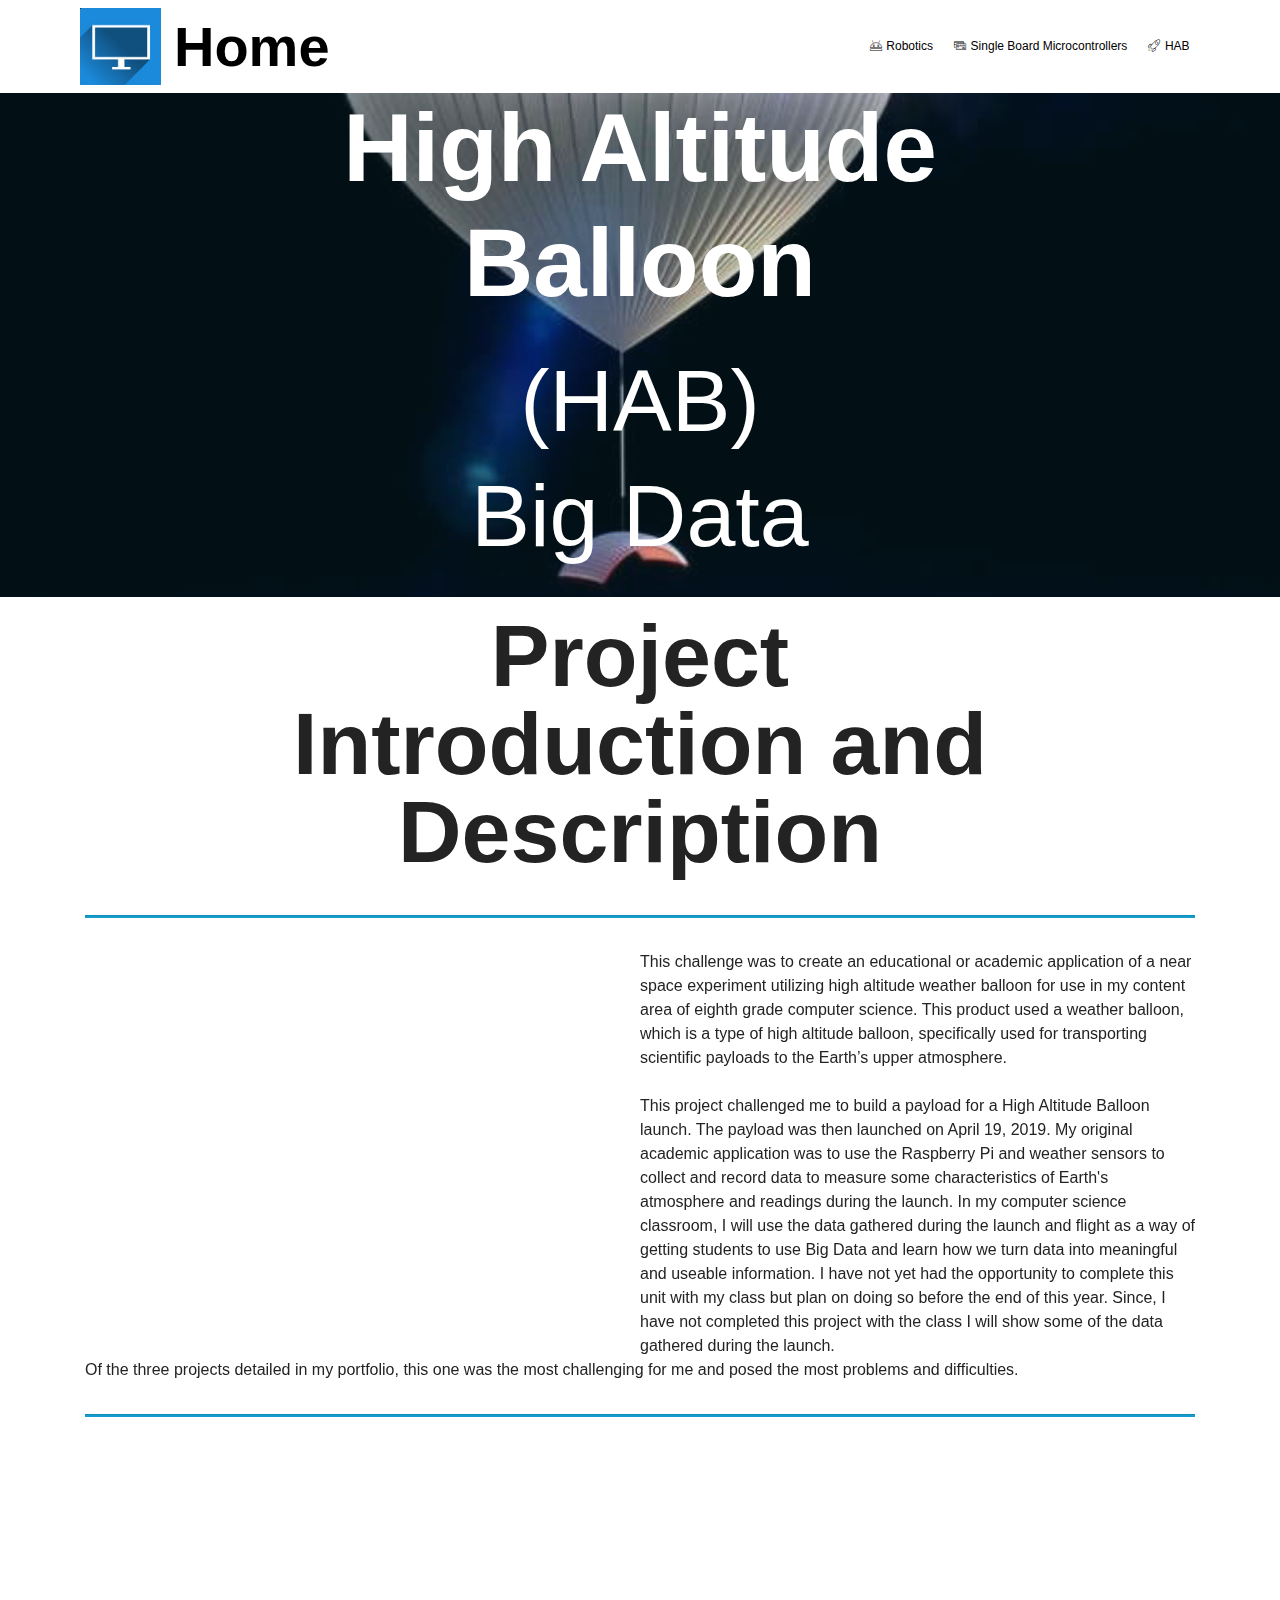
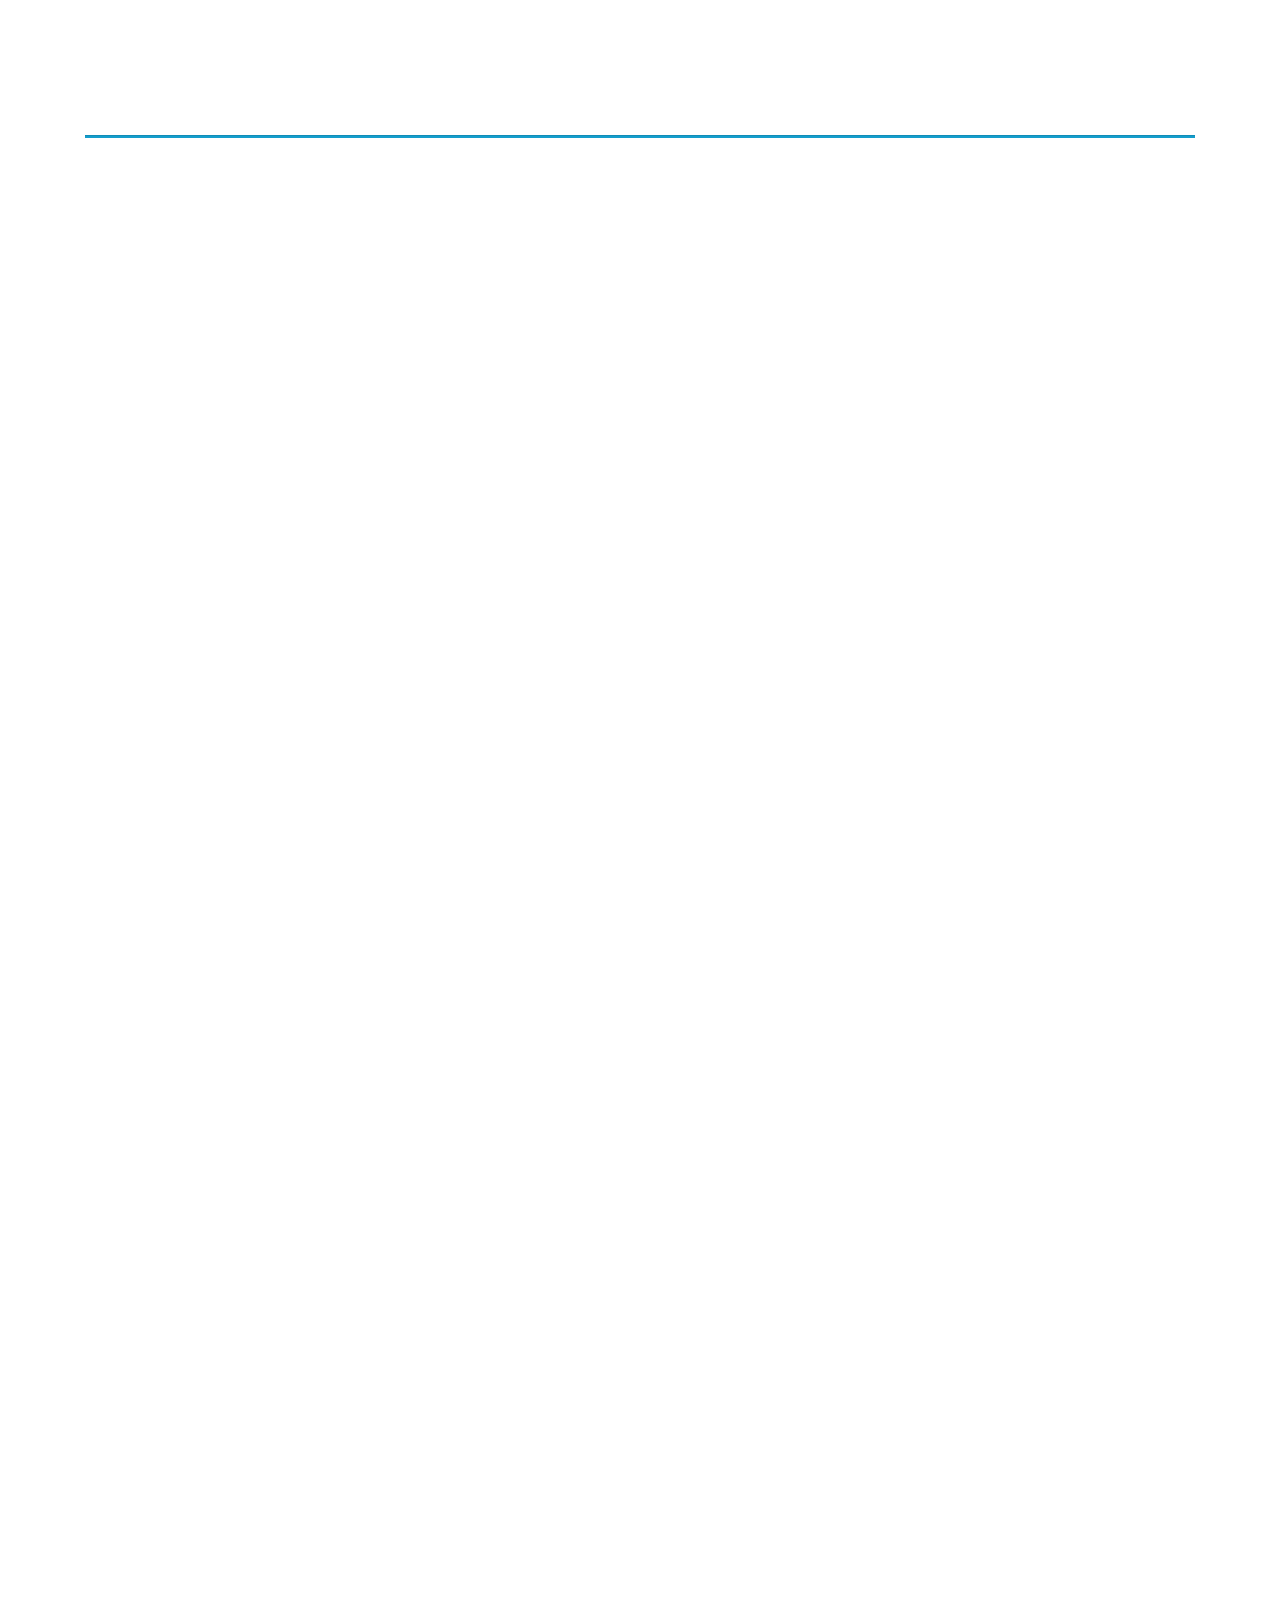
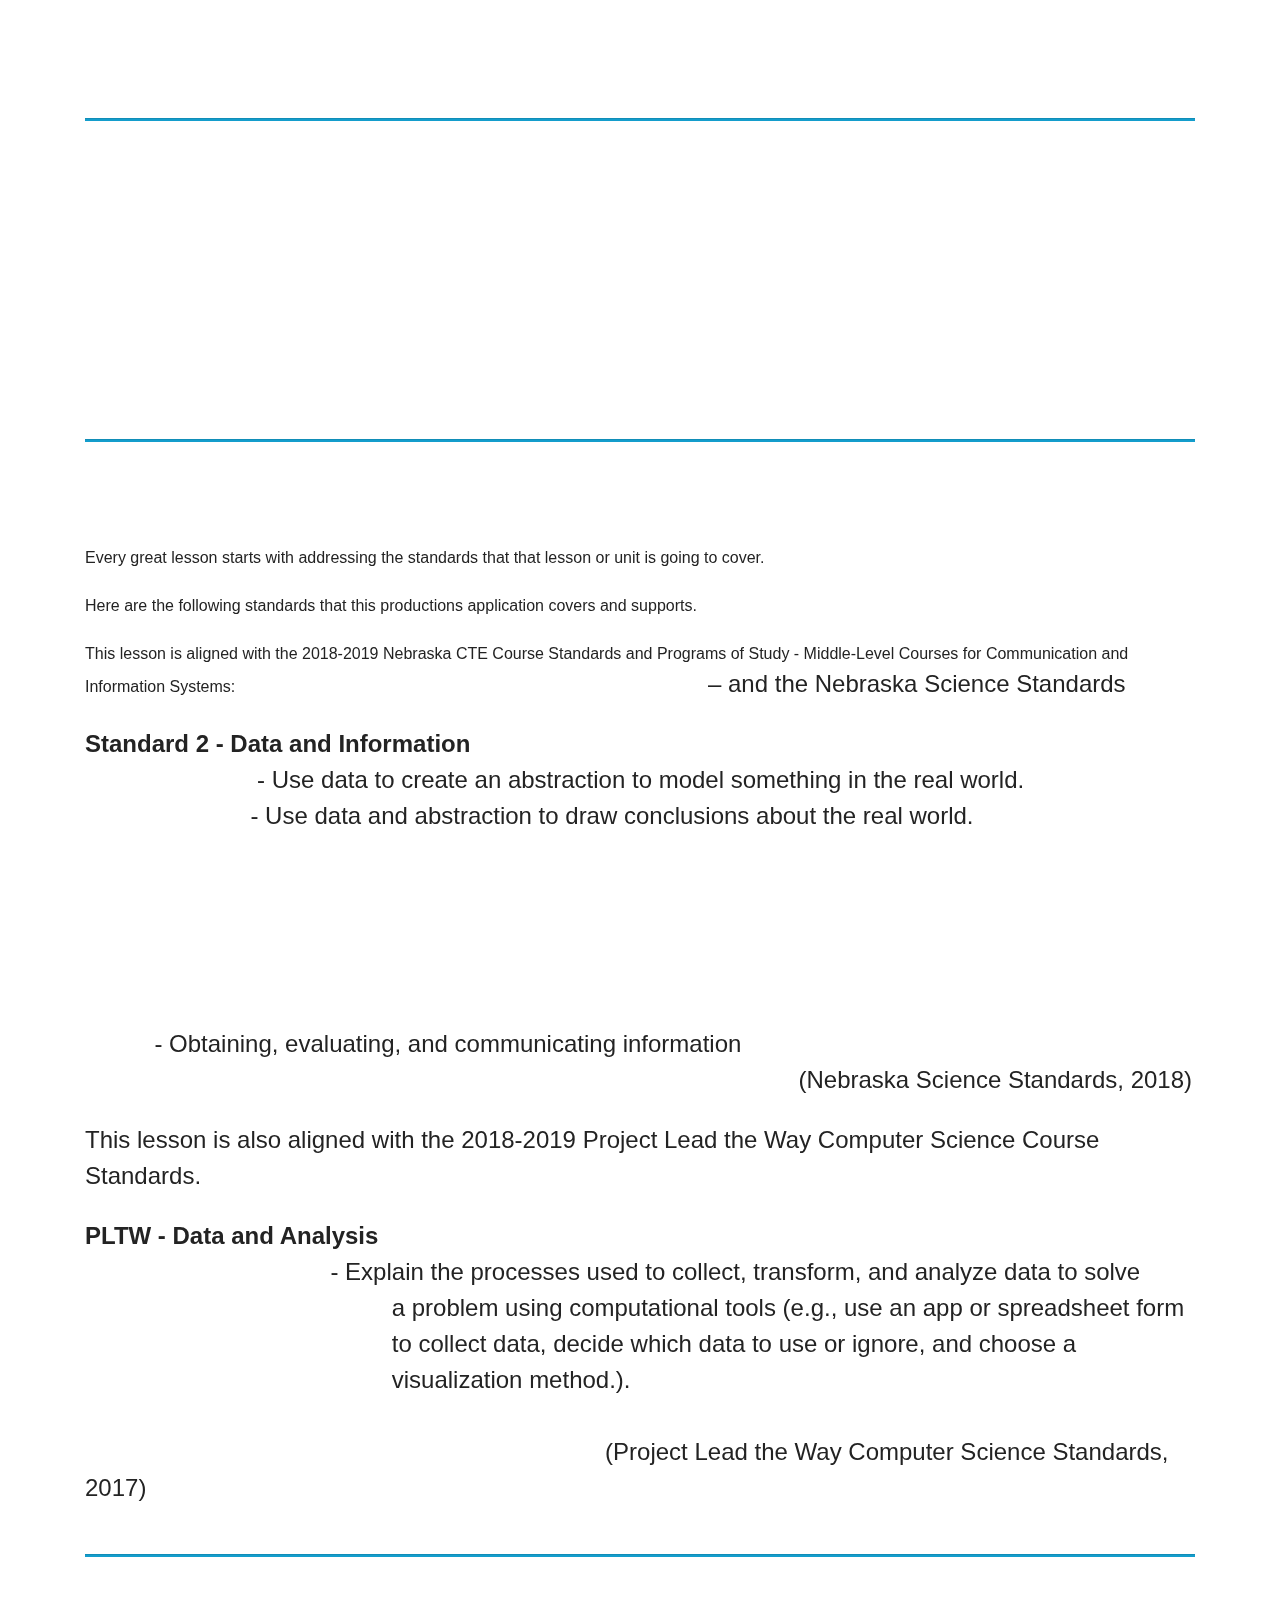
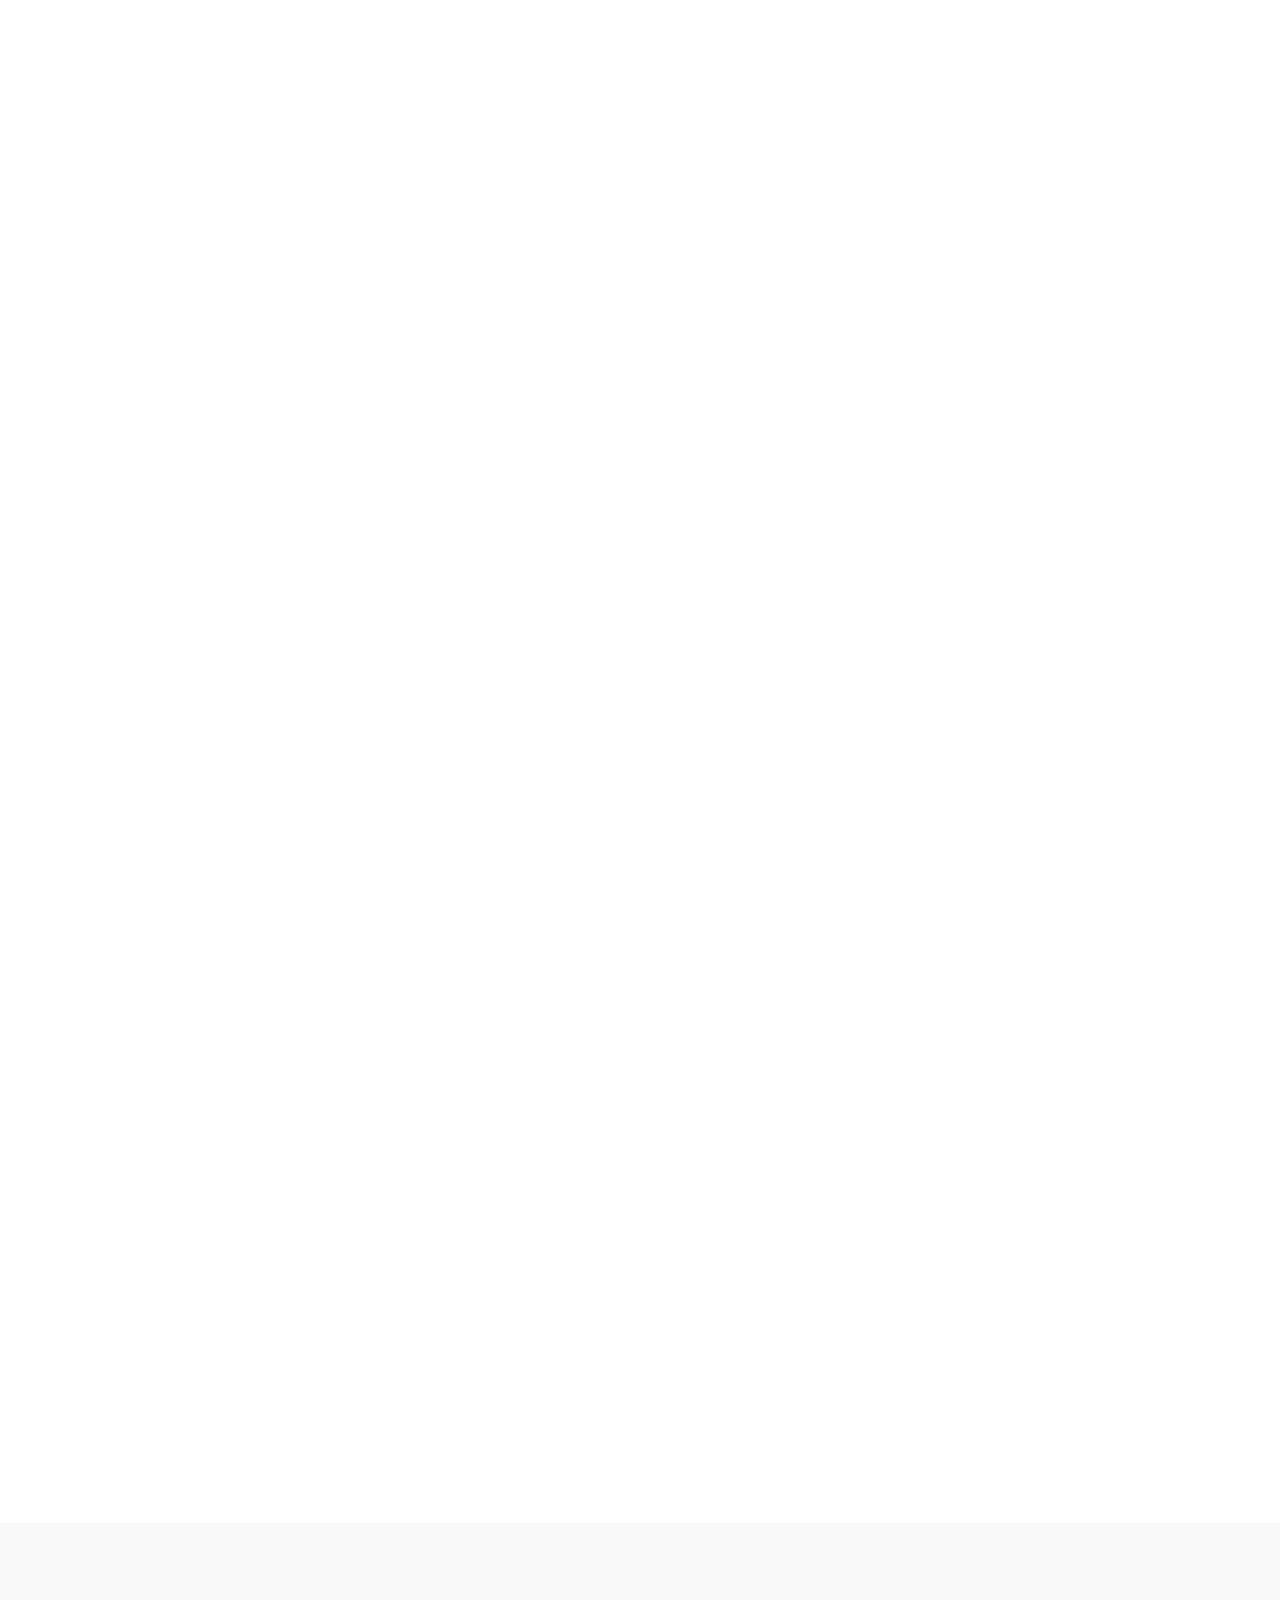
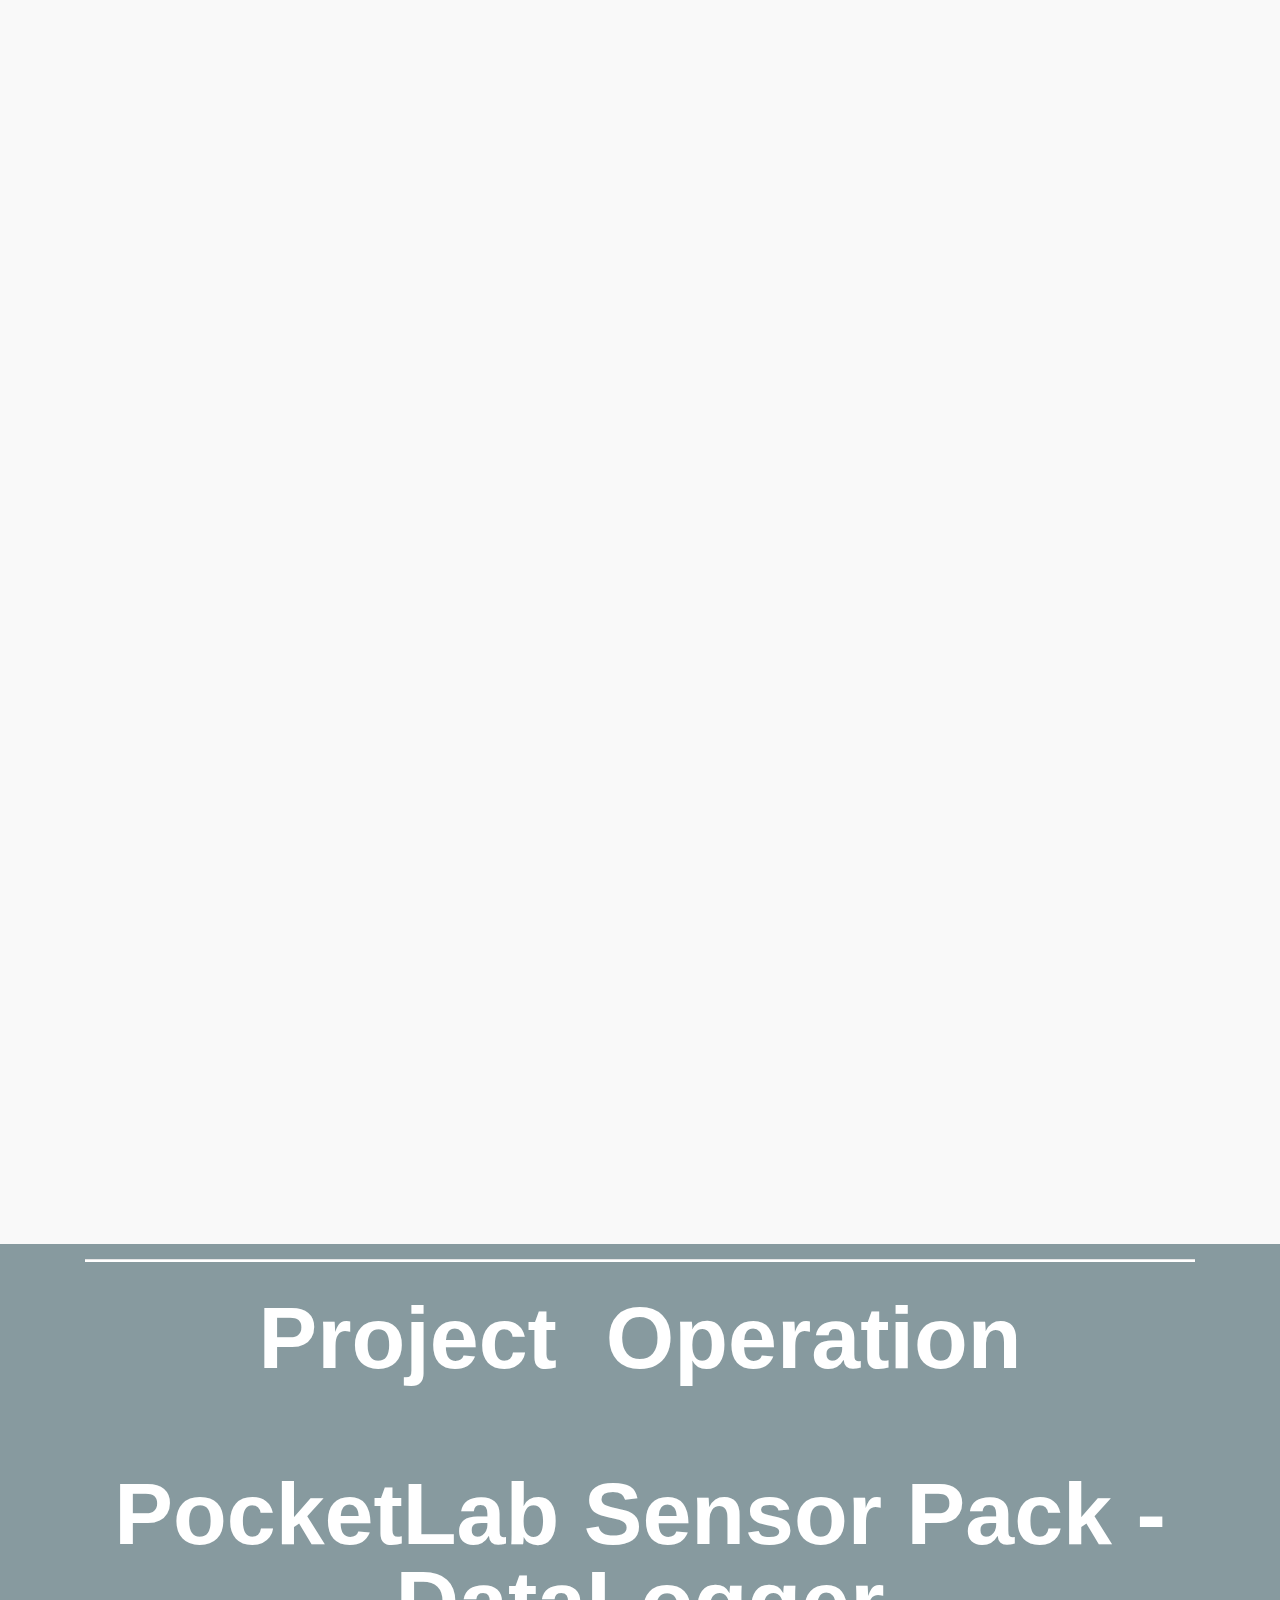
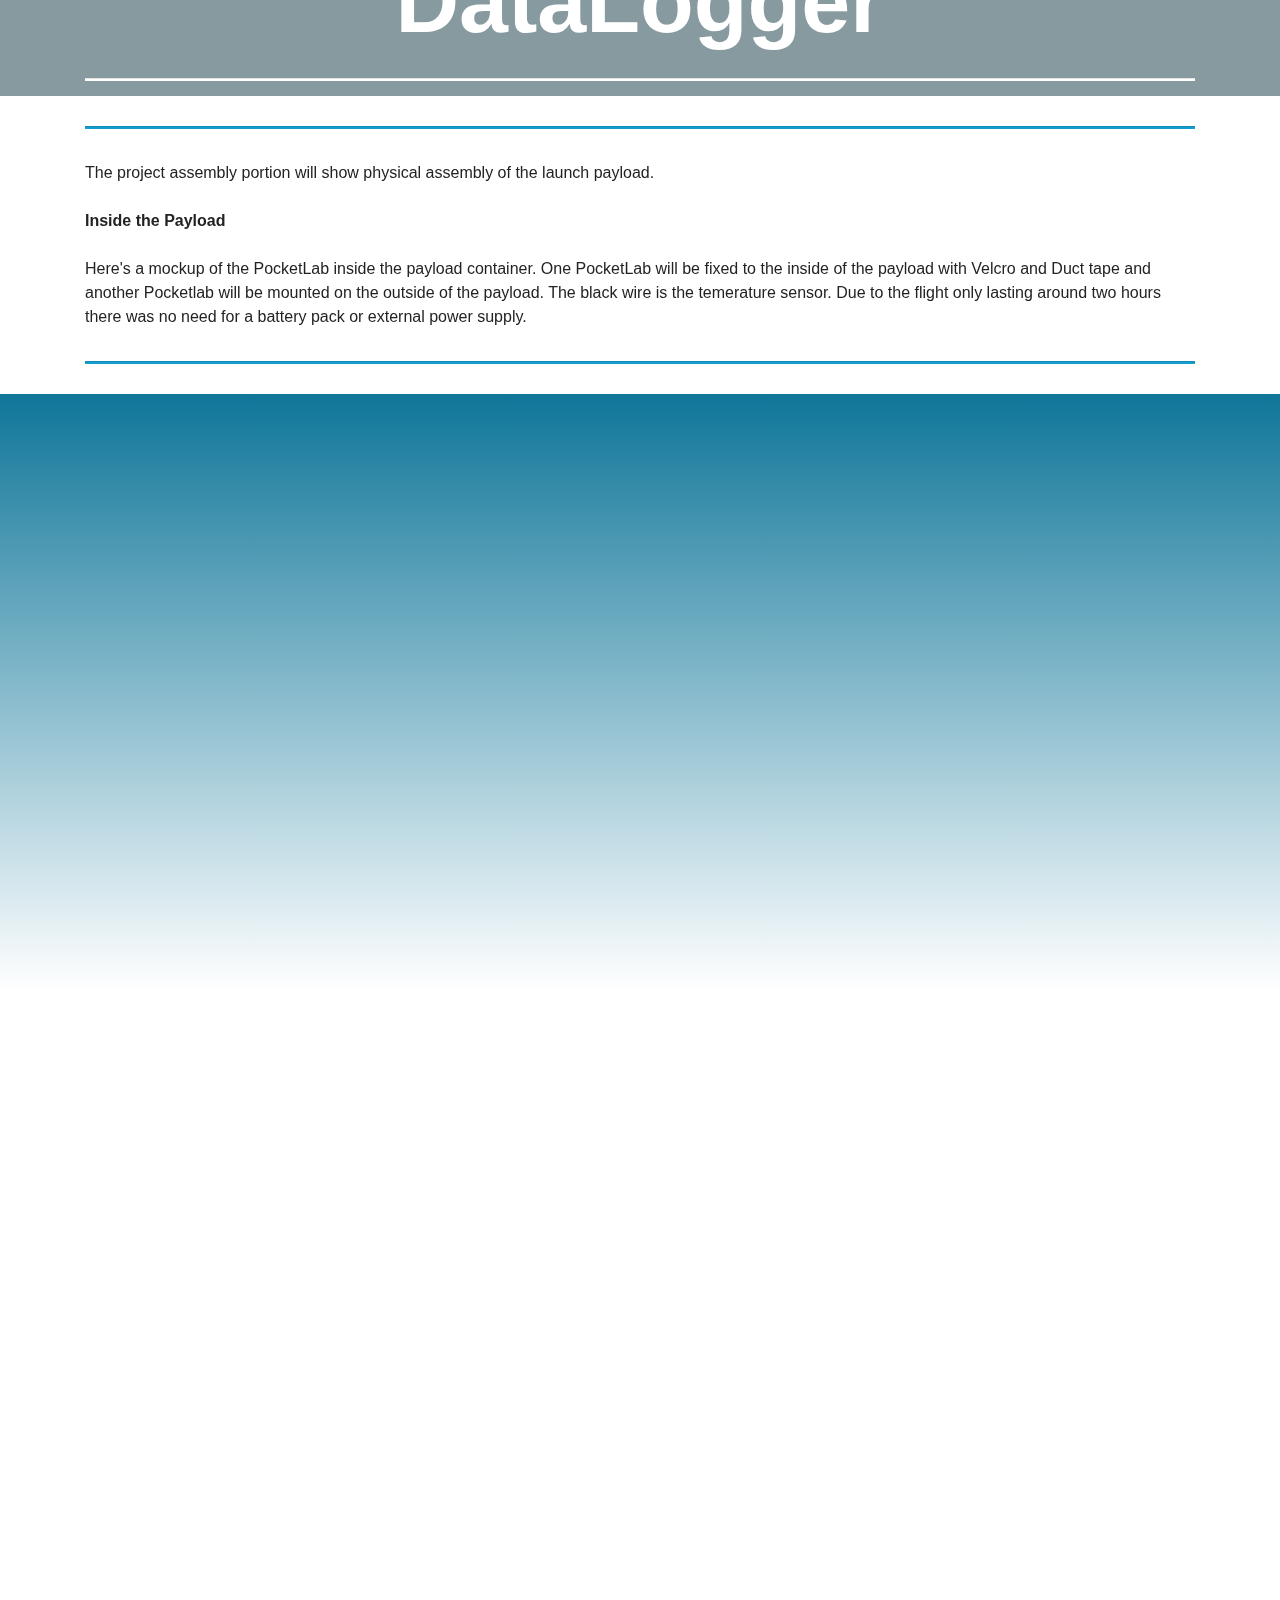
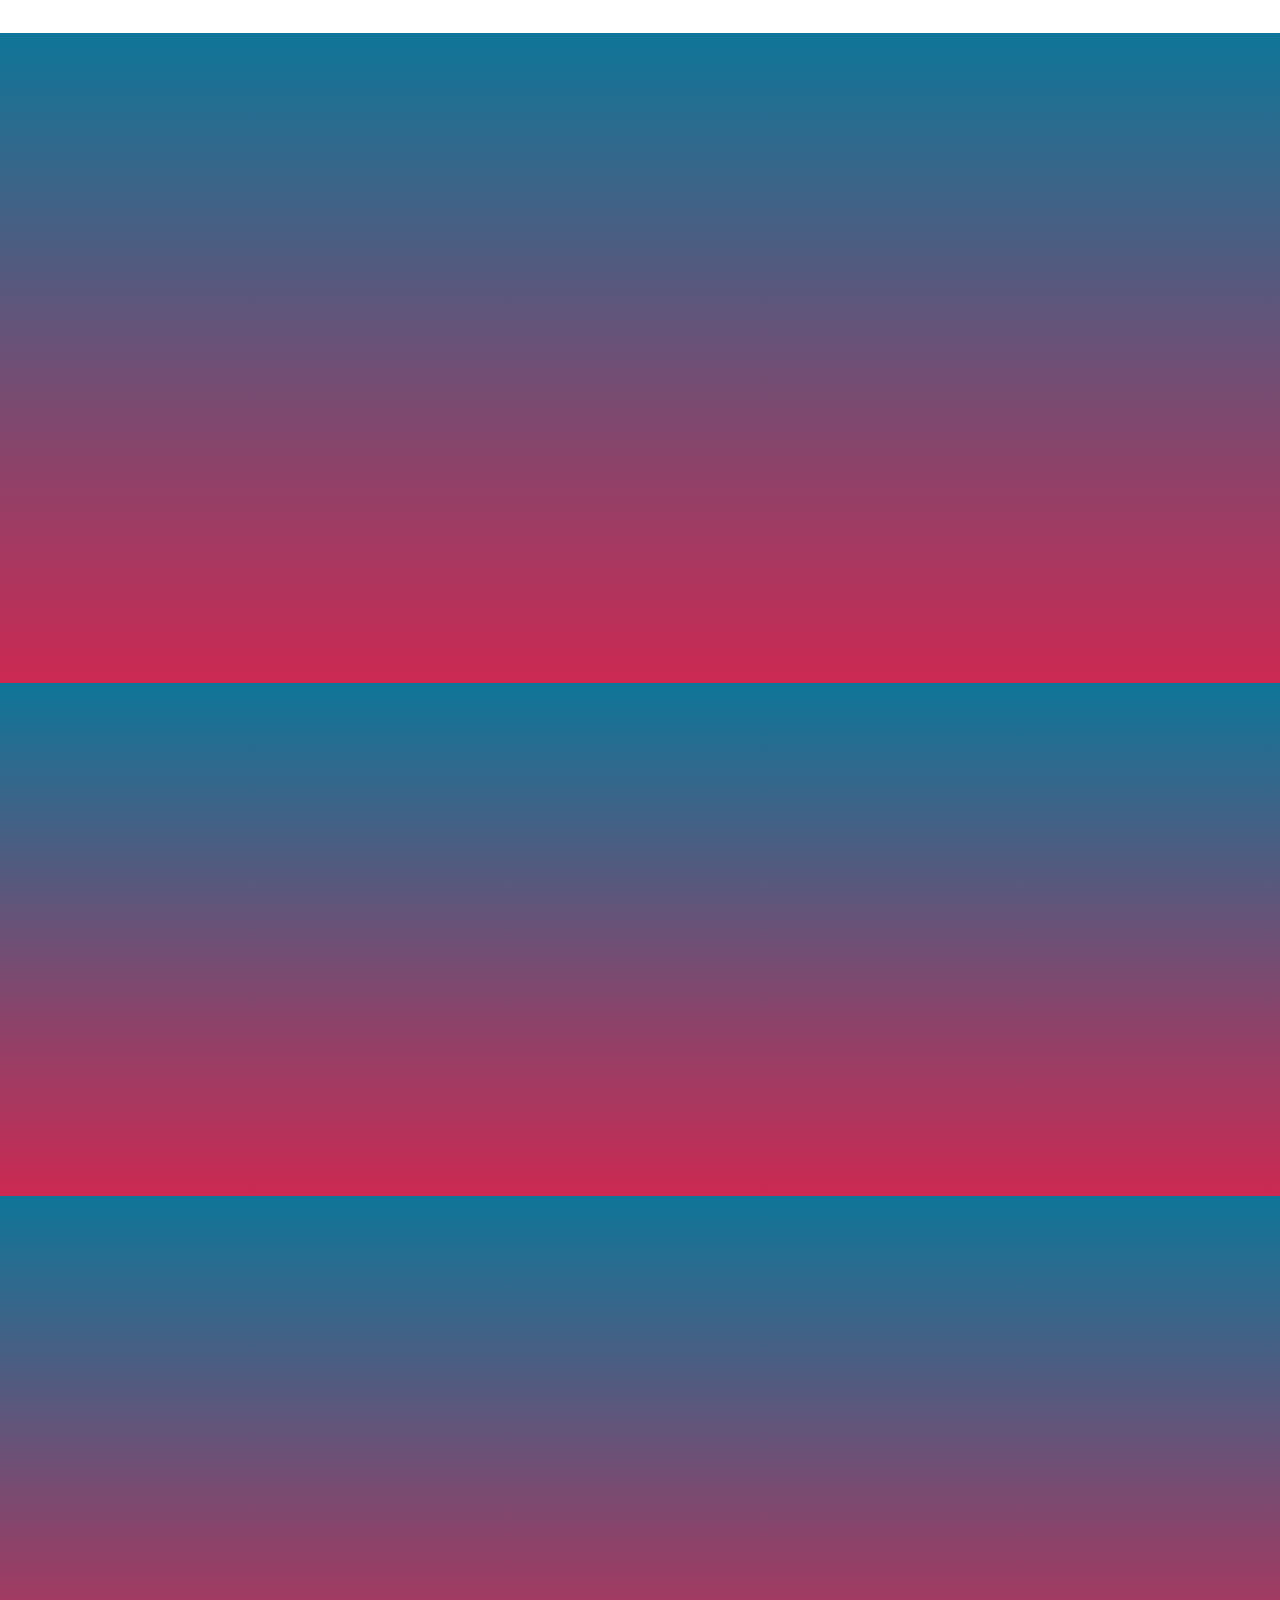
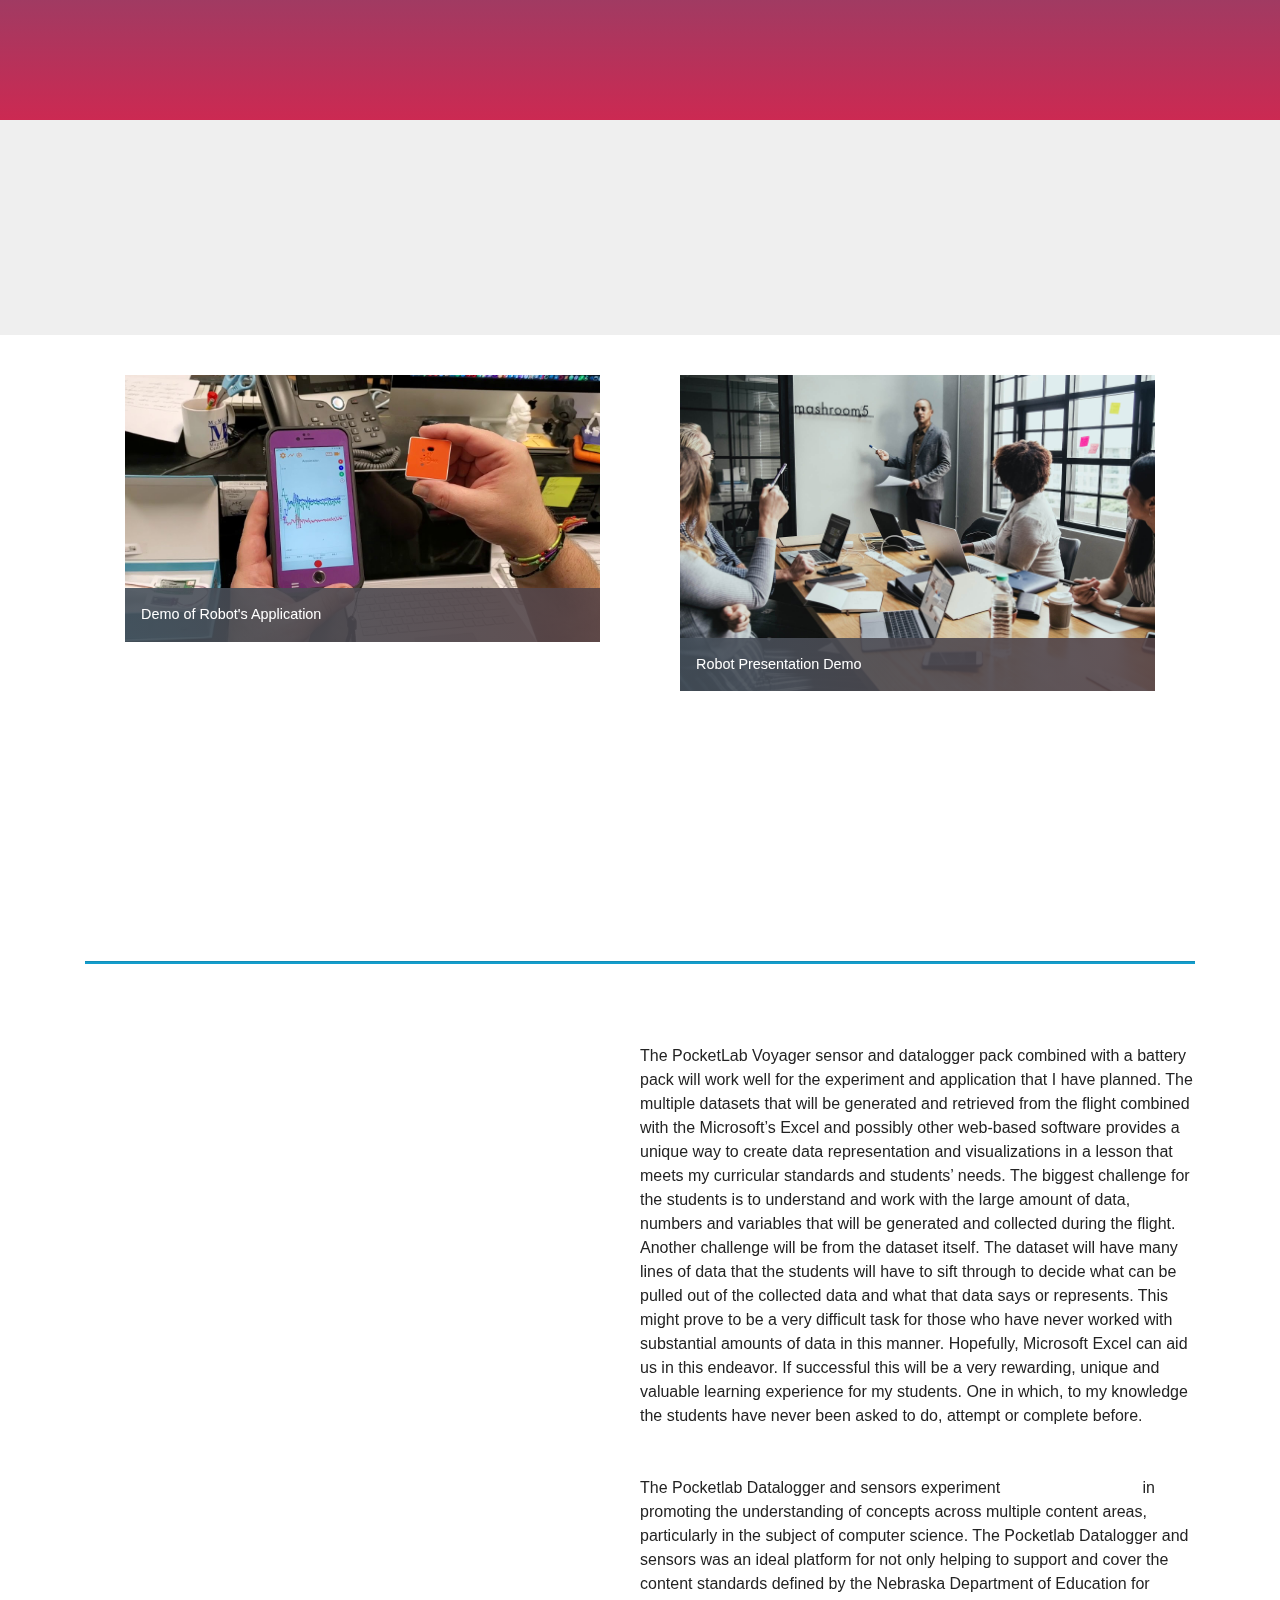
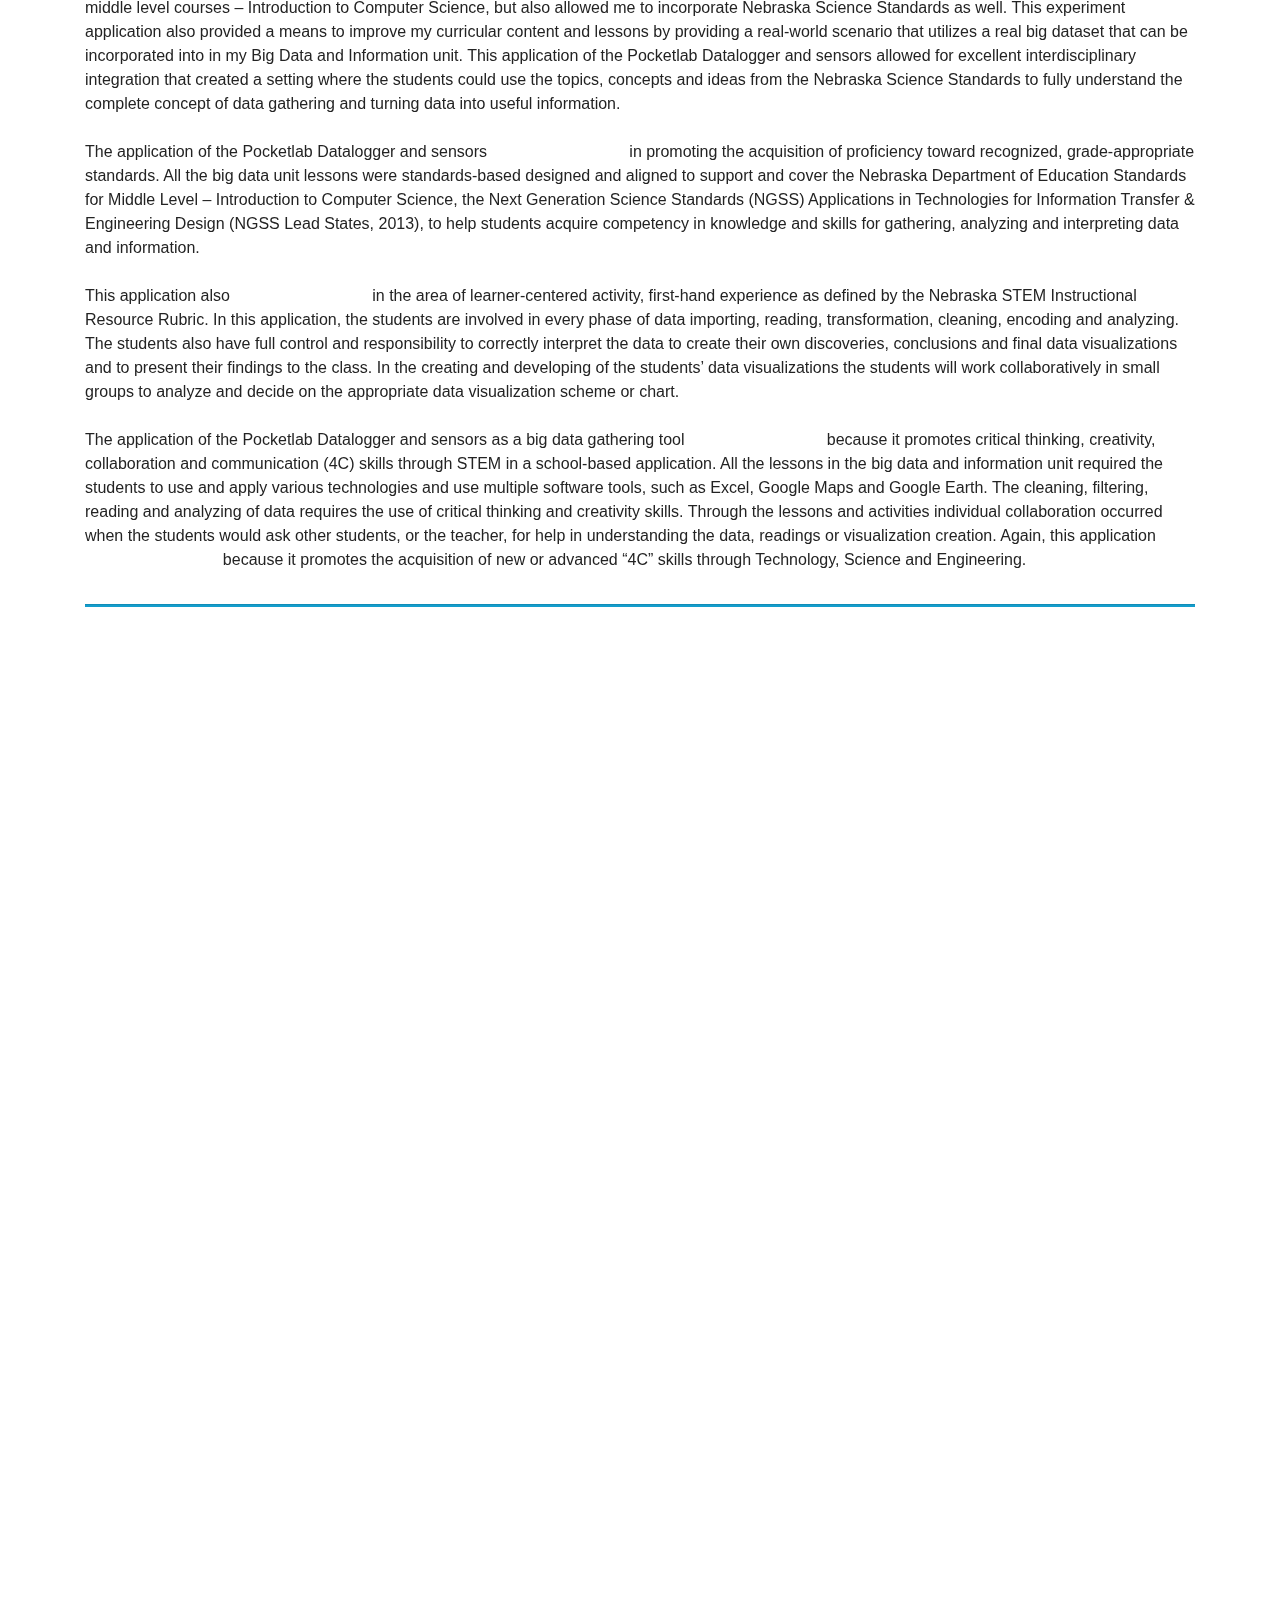
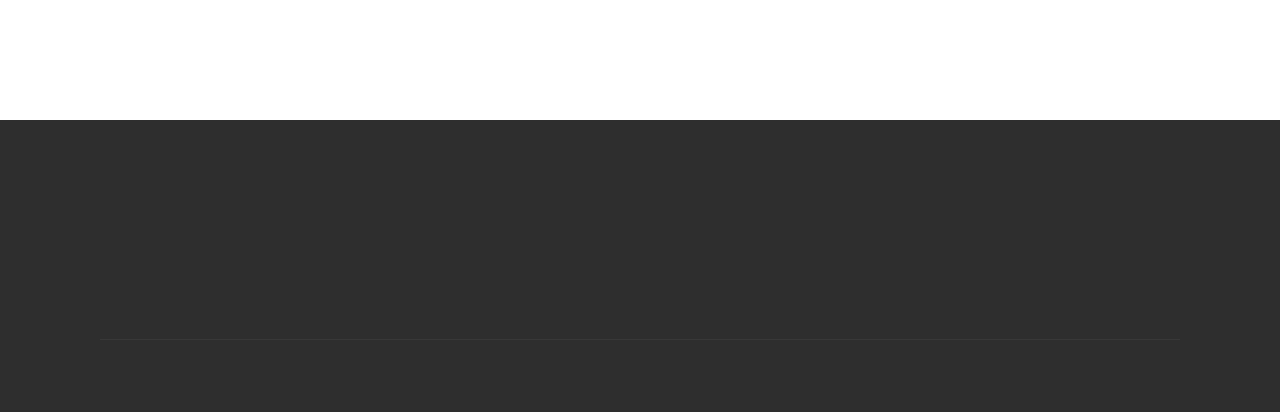
==== hab.html @ b572c269 "create github pages" ====
<!DOCTYPE html>
<html  >
<head>
  <!-- Site made with Mobirise Website Builder v4.9.7, https://mobirise.com -->
  <meta charset="UTF-8">
  <meta http-equiv="X-UA-Compatible" content="IE=edge">
  <meta name="generator" content="Mobirise v4.9.7, mobirise.com">
  <meta name="viewport" content="width=device-width, initial-scale=1, minimum-scale=1">
  <link rel="shortcut icon" href="assets/images/mbr-2-154x154.jpg" type="image/x-icon">
  <meta name="description" content="HAB Challenge Web Page">
  
  <title>High Altitude Balloon Project 2</title>
  <link rel="stylesheet" href="assets/web/assets/mobirise-icons/mobirise-icons.css">
  <link rel="stylesheet" href="assets/tether/tether.min.css">
  <link rel="stylesheet" href="assets/bootstrap/css/bootstrap.min.css">
  <link rel="stylesheet" href="assets/bootstrap/css/bootstrap-grid.min.css">
  <link rel="stylesheet" href="assets/bootstrap/css/bootstrap-reboot.min.css">
  <link rel="stylesheet" href="assets/dropdown/css/style.css">
  <link rel="stylesheet" href="assets/animatecss/animate.min.css">
  <link rel="stylesheet" href="assets/socicon/css/styles.css">
  <link rel="stylesheet" href="assets/datatables/data-tables.bootstrap4.min.css">
  <link rel="stylesheet" href="assets/theme/css/style.css">
  <link rel="stylesheet" href="assets/gallery/style.css">
  <link rel="stylesheet" href="assets/mobirise/css/mbr-additional.css" type="text/css">
  
  
  
</head>
<body>
  <section class="menu cid-rm8WseUmgz" once="menu" id="menu2-e">

    

    <nav class="navbar navbar-expand beta-menu navbar-dropdown align-items-center navbar-fixed-top navbar-toggleable-sm">
        <button class="navbar-toggler navbar-toggler-right" type="button" data-toggle="collapse" data-target="#navbarSupportedContent" aria-controls="navbarSupportedContent" aria-expanded="false" aria-label="Toggle navigation">
            <div class="hamburger">
                <span></span>
                <span></span>
                <span></span>
                <span></span>
            </div>
        </button>
        <div class="menu-logo">
            <div class="navbar-brand">
                <span class="navbar-logo">
                    <a href="index.html">
                        <img src="assets/images/mbr-2-154x154.jpg" alt="Home" title="Home" style="height: 4.8rem;">
                    </a>
                </span>
                <span class="navbar-caption-wrap"><a class="navbar-caption text-black display-4" href="index.html">
                        Home<br></a></span>
            </div>
        </div>
        <div class="collapse navbar-collapse" id="navbarSupportedContent">
            <ul class="navbar-nav nav-dropdown nav-right" data-app-modern-menu="true"><li class="nav-item">
                    <a class="nav-link link text-black display-7" href="robotics.html"><span class="mbri-android mbr-iconfont mbr-iconfont-btn"></span>
                        Robotics</a>
                </li><li class="nav-item">
                    <a class="nav-link link text-black display-7" href="smb.html"><span class="mbri-credit-card mbr-iconfont mbr-iconfont-btn"></span>
                        Single Board Microcontrollers</a>
                </li><li class="nav-item"><a class="nav-link link text-black display-7" href="hab2.html"><span class="mbri-rocket mbr-iconfont mbr-iconfont-btn"></span>
                        HAB</a></li></ul>
            
        </div>
    </nav>
</section>

<section class="engine"><a href="https://mobirise.info/e">how to make a site for free</a></section><section class="header1 cid-roOTrgMw6v mbr-parallax-background" id="header1-2z">

    

    <div class="mbr-overlay" style="opacity: 0.1; background-color: rgb(20, 157, 204);">
    </div>

    <div class="container">
        <div class="row justify-content-md-center">
            <div class="mbr-white col-md-10">
                <h1 class="mbr-section-title align-center mbr-bold pb-3 mbr-fonts-style display-1">
                    High Altitude Balloon</h1>
                <h3 class="mbr-section-subtitle align-center mbr-light pb-3 mbr-fonts-style display-2">
                    (HAB)<br>Big Data</h3>
                
                
            </div>
        </div>
    </div>

</section>

<section class="mbr-section content4 cid-rm9M4xeWLf" id="content4-m">

    

    <div class="container">
        <div class="media-container-row">
            <div class="title col-12 col-md-8">
                <h2 class="align-center pb-3 mbr-fonts-style display-2"><strong>Project </strong><br><strong>Introduction and Description</strong><strong><br></strong></h2>
                
                
            </div>
        </div>
    </div>
</section>

<section class="mbr-section article content9 cid-roLrvTFzot" id="content9-1u">
    
     

    <div class="container">
        <div class="inner-container" style="width: 100%;">
            <hr class="line" style="width: 100%;">
            <div class="section-text align-center mbr-fonts-style display-5"><img style="border:10px white solid;" src="assets/images/pl.png" height="50%" width="50%" alt="raspberry pi image" align="left">This challenge was to create an educational or academic application of a near space experiment utilizing high altitude weather balloon for use in my content area of eighth grade computer science. This product used a weather balloon, which is a type of high altitude balloon, specifically used for transporting scientific payloads to the Earth’s upper atmosphere.<br><br>This project challenged me to build a payload for a High Altitude Balloon launch. The payload was then launched on April 19, 2019. My original academic application was to use the Raspberry Pi and weather sensors to collect and record data to measure some characteristics of Earth's atmosphere and readings during the launch. In my computer science classroom, I will use the data gathered during the launch and flight as a way of getting students to use Big Data and learn how we turn data into meaningful and useable information. I have not yet had the opportunity to complete this unit with my class but plan on doing so before the end of this year. Since, I have not completed this project with the class I will show some of the data gathered during the launch.
<div>
</div><div>Of the three projects detailed in my portfolio, this one was the most challenging for me and posed the most problems and difficulties.</div></div>
            <hr class="line" style="width: 100%;">
        </div>
        </div>
</section>

<section class="mbr-section content4 cid-roMR2cJwLu" id="content4-2g">

    

    <div class="container">
        <div class="media-container-row">
            <div class="title col-12 col-md-8">
                <h2 class="align-center pb-3 mbr-fonts-style display-2"><strong>
                    Computer Science: Purpose<br></strong></h2>
                
                
            </div>
        </div>
    </div>
</section>

<section class="mbr-section article content9 cid-roMR3FGtoq" id="content9-2h">
    
     

    <div class="container">
        <div class="inner-container" style="width: 100%;">
            <hr class="line" style="width: 100%;">
            <div class="section-text align-center mbr-fonts-style display-5">
<h1><br></h1>
    <p><img style="border:10px solid white;" src="file:///G:/Portfolio/PortfolioSite//assets/images/data.PNG" height="50%" width="50%" alt="html" align="right"><strong>Computers, Data and Big Information
</strong></p><p><span style="font-size: 1.5rem;">In the first half of this unit students are introduced to the concepts of computers and computing while investigating the major components of computers and the suitability of these components for application and use. Fundamental notions of Human Computer Interaction (HCI) as well as looking past the individual bits and bytes of our binary code to how see how the data is collected and changed into information humans can understand and use. Students will learn that “intelligent” machine behavior is not “magic” but is based on algorithms applied to useful representations of information, including large data sets. Students will learn the characteristics that make certain tasks easy or difficult for computers, and how these differ from those that humans characteristically find easy or difficult. &nbsp;</span></p><p><span style="font-size: 1.5rem;"><br></span></p><p>In the second half of the unit, Data and Society will cover the importance of data in solving problems and highlights how computers can help in this process. We explore the different systems and ways to use and represent information in a computer and the challenges and tradeoffs posed by using them. Students also learn how collections of data are used to solve problems, and how computers help to automate the steps of this process. Students will gain an appreciation for the many ways in which computing-enabled innovation has had an impact on society, as well as for the many different fields in which they are used. Connections among social, economic and cultural contexts will be discussed. Finally, this part of the unit further explores the ways that digital information is encoded, represented and manipulated. Being able to digitally manipulate data, visualize it, and identify patterns, trends and possible meanings are important practical skills that computer scientists do every day. Understanding where data comes from, having intuitions about what could be learned or extracted from it, and being able to use computational tools to manipulate data and communicate about it are the primary skills addressed in the part of the unit.
<br><br></p><p>In the final project of the unit, student will use large data sets to analyze data and use it to develop insights and inferences found in the data. Students will use computers and software tools to translate, process and visualize data to find patterns and test their hypotheses. Working with a variety of large data sets students will illustrate how data and information facilitates identification of problems and solutions. Students will use data to discuss appropriate methods for data collection and aggregation of data necessary to support making a case or facilitating a discovery. 
</p><p>
</p><p>Unit objectives:
</p><p>Students will be able to: 
</p><p>&nbsp; &nbsp; &nbsp;•	Choose the best way to represent some information based on how it will be used.
<br><span style="font-size: 1.5rem;">&nbsp; &nbsp; &nbsp;•	Use the problem-solving process to answer a question using data.&nbsp;<br></span><span style="font-size: 1.5rem;">&nbsp; &nbsp; &nbsp;• Provide examples of how representing data in diverse ways can affect its ability to understood.&nbsp;<br></span><span style="font-size: 1.5rem;">&nbsp; &nbsp; &nbsp;•	Interpret collected data to identify patterns then use that data to draw conclusions.&nbsp;<br></span><span style="font-size: 1.5rem;">&nbsp; &nbsp; &nbsp;•	Give examples of how data is collected from sensors and for tracking proposes.&nbsp;<br></span><span style="font-size: 1.5rem;">&nbsp; &nbsp; &nbsp;•	Determine data that would be helpful in solving a problem or answering a question&nbsp;<br></span><span style="font-size: 1.5rem;">&nbsp; &nbsp; &nbsp;•	Identify and remove irrelevant data from a data set.&nbsp;<br></span><span style="font-size: 1.5rem;">&nbsp; &nbsp; &nbsp;•	Use tables and visualizations summarizing data to support a decision&nbsp;<br></span><span style="font-size: 1.5rem;">&nbsp; &nbsp; &nbsp;•	Present and critique interpretations of tables and visualizations&nbsp;<br></span><span style="font-size: 1.5rem;">&nbsp; &nbsp; &nbsp;•	Visually organize data to highlight relationships and support a claim.&nbsp;<br></span><span style="font-size: 1.5rem;">&nbsp; &nbsp; &nbsp;•	Use a tool that provides access to “big data” and investigate its sources. &nbsp;<br></span><span style="font-size: 1.5rem;">&nbsp; &nbsp; &nbsp;•	Provide plausible explanations of trends and patterns observed within a data visualization.&nbsp;</span></p><p>The students will work independently and in small groups to learn, develop and practice their big data and information processing skills and knowledge to perform and complete various tasks to display and represent the data.
</p><p>In this unit the students will use Microsoft Excel and other online data representation tools which will allow the students to create and visualize their data in real time, so they can focus more on the thought process, and understanding data to format the data and turn it into information that is clear and meaningful to humans.
</p>
                </div>
            <hr class="line" style="width: 100%;">
        </div>
        </div>
</section>

<section class="mbr-section content4 cid-roMVi8nv70" id="content4-2j">

    

    <div class="container">
        <div class="media-container-row">
            <div class="title col-12 col-md-8">
                <h2 class="align-center pb-3 mbr-fonts-style display-2"><strong>
                    Computer Science: Standards<br></strong></h2>
                
                
            </div>
        </div>
    </div>
</section>

<section class="mbr-section article content9 cid-roMVmMdfxh" id="content9-2k">
    
     

    <div class="container">
        <div class="inner-container" style="width: 100%;">
            <hr class="line" style="width: 100%;">
            <div class="section-text align-center mbr-fonts-style display-7"><p>
</p><h1><br></h1>
    <p>
        </p>Every great lesson starts with addressing the standards that that lesson or unit is going to cover.<br><br>Here are the following standards that this productions application covers and supports.<br><br>This lesson is aligned with the 2018-2019 Nebraska CTE Course Standards and Programs of Study - Middle-Level Courses for Communication and Information Systems:&nbsp;<a href="http://cestandards.education.ne.gov/Courses/270411_Middle School Computer Science.pdf">
</a><span style="font-size: 1.5rem;"><a href="http://cestandards.education.ne.gov/Courses/270411_Middle School Computer Science.pdf">Introduction to Computer Science (270411)</a> – and the Nebraska Science Standards</span><br><br><span style="font-size: 1.5rem;"><strong>Standard 2 - Data and Information</strong></span><br><span style="font-size: 1.5rem;">&nbsp; &nbsp; &nbsp;<em>Indicator 2.3&nbsp;</em>- Use data to create an abstraction to model something in the real world.&nbsp;</span><br><span style="font-size: 1.5rem;">&nbsp; &nbsp;<em> Indicator 2.4</em> - Use data and abstraction to draw conclusions about the real world.<br></span><br><span style="font-size: 1.5rem;"><em><strong>Nebraska Science Standards</strong></em></span><br><br><span style="font-size: 1.5rem;">&nbsp; &nbsp; &nbsp;<em>P1 - Asking questions &amp; defining problems</em></span><br><span style="font-size: 1.5rem;"><em>&nbsp; &nbsp; &nbsp;P2 - Practice Developing and using models&nbsp;<br></em></span><span style="font-size: 1.5rem;"><em>&nbsp; &nbsp; &nbsp;P4 - Analyzing and interpreting data </em></span><br><span style="font-size: 1.5rem;"><em>&nbsp; &nbsp; &nbsp;P8&nbsp;</em>- Obtaining, evaluating, and communicating information&nbsp;</span><br><span style="font-size: 1.5rem;">&nbsp; &nbsp; &nbsp; &nbsp; &nbsp; &nbsp; &nbsp; &nbsp; &nbsp; &nbsp; &nbsp; &nbsp; &nbsp; &nbsp; &nbsp; &nbsp; &nbsp; &nbsp; &nbsp; &nbsp; &nbsp; &nbsp; &nbsp; &nbsp; &nbsp; &nbsp; &nbsp; &nbsp; &nbsp; &nbsp; &nbsp; &nbsp; &nbsp; &nbsp; &nbsp; &nbsp; &nbsp; &nbsp; &nbsp; &nbsp; &nbsp; &nbsp; &nbsp; &nbsp; &nbsp; &nbsp; &nbsp; &nbsp; &nbsp; &nbsp; &nbsp; &nbsp; &nbsp; &nbsp;(Nebraska Science Standards, 2018)<br></span><br><span style="font-size: 1.5rem;">This lesson is also aligned with the 2018-2019 Project Lead the Way Computer Science Course Standards.<br></span><br><span style="font-size: 1.5rem;"><strong>PLTW - Data and Analysis</strong></span><br><span style="font-size: 1.5rem;">&nbsp; &nbsp; <em>&nbsp;Indicators 2-D-7-15</em> - Explain the processes used to collect, transform, and analyze data to solve <br>&nbsp; &nbsp; &nbsp; &nbsp; &nbsp; &nbsp; &nbsp; &nbsp; &nbsp; &nbsp; &nbsp; &nbsp; &nbsp; &nbsp; &nbsp; &nbsp; &nbsp; &nbsp; &nbsp; &nbsp; &nbsp; &nbsp; &nbsp; a problem using computational tools (e.g., use an app or spreadsheet form <br>&nbsp; &nbsp; &nbsp; &nbsp; &nbsp; &nbsp; &nbsp; &nbsp; &nbsp; &nbsp; &nbsp; &nbsp; &nbsp; &nbsp; &nbsp; &nbsp; &nbsp; &nbsp; &nbsp; &nbsp; &nbsp; &nbsp; &nbsp; to collect data, decide which data to use or ignore, and choose a <br>&nbsp; &nbsp; &nbsp; &nbsp; &nbsp; &nbsp; &nbsp; &nbsp; &nbsp; &nbsp; &nbsp; &nbsp; &nbsp; &nbsp; &nbsp; &nbsp; &nbsp; &nbsp; &nbsp; &nbsp; &nbsp; &nbsp; &nbsp; visualization method.).&nbsp;</span><div><span style="font-size: 1.5rem;">&nbsp;<br>&nbsp; &nbsp; &nbsp; &nbsp; &nbsp; &nbsp; &nbsp; &nbsp; &nbsp; &nbsp; &nbsp; &nbsp; &nbsp; &nbsp; &nbsp; &nbsp; &nbsp; &nbsp; &nbsp; &nbsp; &nbsp; &nbsp; &nbsp; &nbsp; &nbsp; &nbsp; &nbsp; &nbsp; &nbsp; &nbsp; &nbsp; &nbsp; &nbsp; &nbsp; &nbsp; &nbsp; &nbsp; &nbsp; &nbsp; (Project Lead the Way Computer Science Standards, 2017)</span><p></p></div></div>
            <hr class="line" style="width: 100%;">
        </div>
        </div>
</section>

<section class="section-table cid-roMVxwtYlK" id="table1-2l">

  
  
  <div class="container container-table">
      <h2 class="mbr-section-title mbr-fonts-style align-center pb-3 display-2"><strong>Unit Overview</strong></h2>
      <h3 class="mbr-section-subtitle mbr-fonts-style align-center pb-5 mbr-light display-5">The Computer Data and Big Information Unit will be the first unit covered in the Introduction to Computer Science II course curriculum.
<div>
</div><div>There are 15 lessons which will be delivered as part of this unit. Each “Lesson” will take approximately one class period to cover. Assignments, along with formative and summative assessments are built in to each lesson. At the end of each lesson, students will be asked to complete an independent assignment used to demonstrate their understanding and knowledge of each skill presented. The unit will conclude with a creative task/project.
&nbsp;</div><br><div>In addition to the lesson and assignments, students will be completing a ‘Creative Task’ project at the end of the unit. The creative project will be delivered and assessed at the end of the unit. The lessons are labeled in numerical order will be delivered and completed in that order. Lessons advance in level of difficulty, complexity and will build on and utilize skills obtained in previous lessons. All lessons are designed to be delivered in the classroom setting with each lesson taking approximately 90 minutes or one class period to complete.
</div><div>
</div><div>The creative tasks will span multiple class periods to complete. 
</div></h3>
      <div class="table-wrapper">
        <div class="container">
          
        </div>

        <div class="container scroll">
          <table class="table" cellspacing="0">
            <thead>
              <tr class="table-heads ">
                  
                  
                  
                  
              <th class="head-item mbr-fonts-style display-7">
                      Lesson</th><th class="head-item mbr-fonts-style display-7">
                      Lesson TItle</th><th class="head-item mbr-fonts-style display-7">
                      Duration</th></tr>
            </thead>

            <tbody>
              
              
              
              
            <tr> 
                
                
                
                
              <td class="body-item mbr-fonts-style display-7">Lesson 1</td><td class="body-item mbr-fonts-style display-7">What is a Computer – Turing Machines</td><td class="body-item mbr-fonts-style display-7">FourClass Period</td></tr><tr>
                
                
                
                
              <td class="body-item mbr-fonts-style display-7">Lesson 2</td><td class="body-item mbr-fonts-style display-7">Input and Output</td><td class="body-item mbr-fonts-style display-7">FourClass Period</td></tr><tr>
                
                
                
                
              <td class="body-item mbr-fonts-style display-7">Lesson 3</td><td class="body-item mbr-fonts-style display-7">Processing and Storage</td><td class="body-item mbr-fonts-style display-7">One Class Period</td></tr><tr>
                
                
                
                
              <td class="body-item mbr-fonts-style display-7">Lesson 4</td><td class="body-item mbr-fonts-style display-7">Is it a Computer – Classifying computer</td><td class="body-item mbr-fonts-style display-7">Two Class Periods</td></tr><tr>
                
                
                
                
              <td class="body-item mbr-fonts-style display-7">Lesson 5</td><td class="body-item mbr-fonts-style display-7">Binary</td><td class="body-item mbr-fonts-style display-7">One Class Period</td></tr><tr>
                
                
                
                
              <td class="body-item mbr-fonts-style display-7">Lesson 6</td><td class="body-item mbr-fonts-style display-7">Patterns and Representation&nbsp;</td><td class="body-item mbr-fonts-style display-7">One Class Periods</td></tr><tr>
                
                
                
                
              <td class="body-item mbr-fonts-style display-7">Lesson 7</td><td class="body-item mbr-fonts-style display-7">Data Representation Matters</td><td class="body-item mbr-fonts-style display-7">One Class Period</td></tr><tr>
                
                
                
                
              <td class="body-item mbr-fonts-style display-7">Lesson 8</td><td class="body-item mbr-fonts-style display-7">Problem Solving with Big Data</td><td class="body-item mbr-fonts-style display-7">One Class Period</td></tr><tr>
                
                
                
                
              <td class="body-item mbr-fonts-style display-7">Lesson 9</td><td class="body-item mbr-fonts-style display-7">Structuring Data</td><td class="body-item mbr-fonts-style display-7">One Class Period</td></tr><tr>
                
                
                
                
              <td class="body-item mbr-fonts-style display-7">Lesson 10</td><td class="body-item mbr-fonts-style display-7">Making Decisions with Data</td><td class="body-item mbr-fonts-style display-7">One Class Period</td></tr><tr>
                
                
                
                
              <td class="body-item mbr-fonts-style display-7">Lesson 11</td><td class="body-item mbr-fonts-style display-7">Interpreting Data Visually</td><td class="body-item mbr-fonts-style display-7">Two Class Periods<br></td></tr><tr>
                
                
                
                
              <td class="body-item mbr-fonts-style display-7">Lesson 12</td><td class="body-item mbr-fonts-style display-7">HAB Project – Create a Data Visualization</td><td class="body-item mbr-fonts-style display-7">Two Class Periods<br></td></tr><tr>
                
                
                
                
              <td class="body-item mbr-fonts-style display-7">&nbsp;</td><td class="body-item mbr-fonts-style display-7">&nbsp;</td><td class="body-item mbr-fonts-style display-7">One Class Period is 90<br>minutes</td></tr></tbody>
          </table>
        </div>
        <div class="container table-info-container">
          
        </div>
      </div>
    </div>
</section>

<section class="section-table cid-rm9MUw0riy" id="table1-x">

  
  
  <div class="container container-table">
      <h2 class="mbr-section-title mbr-fonts-style align-center pb-3 display-2"><strong>
          Project Materials</strong></h2>
      <h3 class="mbr-section-subtitle mbr-fonts-style align-center pb-5 mbr-light display-7"><br>This product’s application is pretty straight forward. Once you have the PocketLab Voyager sensors you just need to "pair" them with a computer, iPad or Smartphone and choose what data you want recorded and then put the PocketLab Voyager into data collection mode. It will start collecting data automatically and will run until the memory is full or the battery fails. According to the documentation the battery has a about an 8 hour life span on a full charge.<br><br><br><ul><li><strong>Administrative materials</strong>: Code.org student accounts, access to Office 365 and OneDrive and Outlook email.
<br></li><li><strong>Instructional materials</strong>: Student lesson directions, teacher access to Excel, Word and PowerPoint. PowerPoints - for the all lessons loaded into Canvas and set with appropriate permissions. Student access to the In-class Activities, Assignment folder and data-sets.
<br></li><li><strong>Student/Class Materials</strong>: Access to Code.org, iMac Computers, Internet Access, Access to OPS Canvas LMS, access to Excel, Word and PowerPoint. Student access to all HAB datasets&nbsp;
<br></li><li><strong>Additional materials</strong> (might be used as part of the unit or lesson): Whiteboards with dry-erase Markers, paper to map out relationships and data prior to using software tools
<br></li><li><strong>Human Resources/aid</strong>: None.
</li><li><strong>Technology Devices are listed below</strong><br></li></ul></h3>

        <div class="container scroll">
          <table class="table" cellspacing="0">
            <thead>
              <tr class="table-heads ">
                  
                  
                  
                  
              <th class="head-item mbr-fonts-style display-7">
                      Item</th><th class="head-item mbr-fonts-style display-7">Item Number<br></th><th class="head-item mbr-fonts-style display-7">
                      Vendor</th><th class="head-item mbr-fonts-style display-7">
                      Item Cost</th><th class="head-item mbr-fonts-style display-7">
                      Quantity</th><th class="head-item mbr-fonts-style display-7">Cost</th></tr>
            </thead>

            <tbody>
              
              
              
              
            <tr> 
                
                
                
                
              <td class="body-item mbr-fonts-style display-7">PocketLab Voyager</td><td class="body-item mbr-fonts-style display-7">PL-Voyager</td><td class="body-item mbr-fonts-style display-7">Myriad Sensors</td><td class="body-item mbr-fonts-style display-7">$148.00</td><td class="body-item mbr-fonts-style display-7">2</td><td class="body-item mbr-fonts-style display-7">$296.00</td></tr><tr>
                
                
                
                
              <td class="body-item mbr-fonts-style display-7">VELCRO Strips</td><td class="body-item mbr-fonts-style display-7">90199</td><td class="body-item mbr-fonts-style display-7">Home Depot</td><td class="body-item mbr-fonts-style display-7">$2.97</td><td class="body-item mbr-fonts-style display-7">1</td><td class="body-item mbr-fonts-style display-7">$2.97</td></tr><tr>
                
                
                
                
              <td class="body-item mbr-fonts-style display-7">Silicone Protective Case - Voyager</td><td class="body-item mbr-fonts-style display-7">PLV-Case</td><td class="body-item mbr-fonts-style display-7">Myriad Sensors</td><td class="body-item mbr-fonts-style display-7">$10.00</td><td class="body-item mbr-fonts-style display-7">2</td><td class="body-item mbr-fonts-style display-7">$20.00</td></tr><tr>
                
                
                
                
              <td class="body-item mbr-fonts-style display-7">&nbsp;</td><td class="body-item mbr-fonts-style display-7">&nbsp;</td><td class="body-item mbr-fonts-style display-7">&nbsp;</td><td class="body-item mbr-fonts-style display-7">&nbsp;</td><td class="body-item mbr-fonts-style display-7">Total Cost</td><td class="body-item mbr-fonts-style display-7">$318.97</td></tr></tbody>
          </table>
        </div>
        <div class="container table-info-container">
          
        </div>
      </div>
    
</section>

<section class="mbr-section article content10 cid-rm9MmwVoLS" id="content10-p">
    
     

    <div class="container">
        <div class="inner-container" style="width: 100%;">
            <hr class="line" style="width: 100%;">
            <div class="section-text align-center mbr-white mbr-fonts-style display-2"><strong>Project &nbsp;Operation<br></strong><br><strong>PocketLab Sensor Pack - DataLogger</strong></div>
            <hr class="line" style="width: 100%;">
        </div>
    </div>
</section>

<section class="mbr-section article content9 cid-roPJIJjqEW" id="content9-31">
    
     

    <div class="container">
        <div class="inner-container" style="width: 100%;">
            <hr class="line" style="width: 100%;">
            <div class="section-text align-center mbr-fonts-style display-5">The project assembly portion will show physical assembly of the launch payload.<br><br><strong>Inside the Payload</strong><br><br>Here's a mockup of the PocketLab inside the payload container. One PocketLab will be fixed to the inside of the payload with Velcro and Duct tape and another Pocketlab will be mounted on the outside of the payload. The black wire is the temerature sensor. Due to the flight only lasting around two hours there was no need for a battery pack or external power supply.</div>
            <hr class="line" style="width: 100%;">
        </div>
        </div>
</section>

<section class="cid-roPJGNzhSW" id="image3-30">

    

    <figure class="mbr-figure container">
            <div class="image-block" style="width: 68%;">
                <img src="assets/images/file6-1510x1133.jpg" width="1400" alt="Mobirise" title="">
                <figcaption class="mbr-figure-caption mbr-figure-caption-over">
                    <div class="container pb-5 mbr-white align-center mbr-fonts-style display-2"><strong>
                        Pocketlab inside payload</strong></div>
                </figcaption>
            </div>
    </figure>
</section>

<section class="cid-roPJLf6Jfw" id="image3-33">

    

    <figure class="mbr-figure container">
            <div class="image-block" style="width: 70%;">
                <img src="assets/images/file14-1776x1332.jpg" width="1400" alt="Mobirise" title="">
                <figcaption class="mbr-figure-caption mbr-figure-caption-over">
                    <div class="container pb-5 mbr-white align-center mbr-fonts-style display-2"><strong>
                        External &amp; Internal mounted sensors</strong></div>
                </figcaption>
            </div>
    </figure>
</section>

<section class="cid-roPURrbzWB" id="image3-36">

    

    <figure class="mbr-figure container">
            <div class="image-block" style="width: 80%;">
                <img src="assets/images/data-776x463.png" width="1400" alt="Mobirise" title="">
                <figcaption class="mbr-figure-caption mbr-figure-caption-over">
                    <div class="container pb-5 mbr-white align-center mbr-fonts-style display-1">
                        Create awesome websites!
                    </div>
                </figcaption>
            </div>
    </figure>
</section>

<section class="cid-roPUSxPH4g" id="image3-37">

    

    <figure class="mbr-figure container">
            <div class="image-block" style="width: 80%;">
                <img src="assets/images/hab-temp2.png" width="1400" alt="Mobirise" title="">
                <figcaption class="mbr-figure-caption mbr-figure-caption-over">
                    <div class="container pb-5 mbr-white align-center mbr-fonts-style display-1">
                        Create awesome websites!
                    </div>
                </figcaption>
            </div>
    </figure>
</section>

<section class="cid-roPVr2fMjH" id="image3-38">

    

    <figure class="mbr-figure container">
            <div class="image-block" style="width: 80%;">
                <img src="assets/images/habaltitudedata.png" width="1400" alt="Mobirise" title="">
                <figcaption class="mbr-figure-caption mbr-figure-caption-over">
                    <div class="container pb-5 mbr-white align-center mbr-fonts-style display-1">
                        Create awesome websites!
                    </div>
                </figcaption>
            </div>
    </figure>
</section>

<section class="mbr-section content4 cid-roMOyHl9AD" id="content4-2e">

    

    <div class="container">
        <div class="media-container-row">
            <div class="title col-12 col-md-8">
                <h2 class="align-center pb-3 mbr-fonts-style display-2"><strong>Video Demostrations</strong></h2>
                
                
            </div>
        </div>
    </div>
</section>

<section class="mbr-gallery mbr-slider-carousel cid-roMJTyy444" id="gallery1-2a">

    

    <div class="container">
        <div><!-- Filter --><!-- Gallery --><div class="mbr-gallery-row"><div class="mbr-gallery-layout-default"><div><div><div class="mbr-gallery-item mbr-gallery-item--p5 video-slide" data-video-url="https://youtu.be/07s8tokRMgs" data-tags="Awesome"><div href="#lb-gallery1-2a" data-slide-to="0" data-toggle="modal"><div></div><img alt="" src="assets/images/mobirise2019327-313312019-3-6-4-23-24.jpg"><span class="icon-video"></span><span class="mbr-gallery-title mbr-fonts-style display-7">Demo of Robot's Application</span></div></div><div class="mbr-gallery-item mbr-gallery-item--p5" data-video-url="false" data-tags="Animated"><div href="#lb-gallery1-2a" data-slide-to="1" data-toggle="modal"><img src="assets/images/background8.jpg" alt="" title=""><span class="icon-focus"></span><span class="mbr-gallery-title mbr-fonts-style display-7">Robot Presentation Demo</span></div></div></div></div><div class="clearfix"></div></div></div><!-- Lightbox --><div data-app-prevent-settings="" class="mbr-slider modal fade carousel slide" tabindex="-1" data-keyboard="true" data-interval="false" id="lb-gallery1-2a"><div class="modal-dialog"><div class="modal-content"><div class="modal-body"><ol class="carousel-indicators"><li data-app-prevent-settings="" data-target="#lb-gallery1-2a" data-slide-to="0"></li><li data-app-prevent-settings="" data-target="#lb-gallery1-2a" class=" active" data-slide-to="1"></li></ol><div class="carousel-inner"><div class="carousel-item video-container"><img src="assets/images/background1.jpg" alt="" title=""></div><div class="carousel-item active"><img src="assets/images/background8.jpg" alt="" title=""></div></div><a class="carousel-control carousel-control-prev" role="button" data-slide="prev" href="#lb-gallery1-2a"><span class="mbri-left mbr-iconfont" aria-hidden="true"></span><span class="sr-only">Previous</span></a><a class="carousel-control carousel-control-next" role="button" data-slide="next" href="#lb-gallery1-2a"><span class="mbri-right mbr-iconfont" aria-hidden="true"></span><span class="sr-only">Next</span></a><a class="close" href="#" role="button" data-dismiss="modal"><span class="sr-only">Close</span></a></div></div></div></div></div>
    </div>

</section>

<section class="mbr-section content4 cid-roLsiQek0L" id="content4-1v">

    

    <div class="container">
        <div class="media-container-row">
            <div class="title col-12 col-md-8">
                <h2 class="align-center pb-3 mbr-fonts-style display-2"><strong>Reflection and Evaluation</strong></h2>
                
                
            </div>
        </div>
    </div>
</section>

<section class="mbr-section article content9 cid-rm9MkNWqXw" id="content9-n">
    
     

    <div class="container">
        <div class="inner-container" style="width: 100%;">
            <hr class="line" style="width: 100%;">
            <div class="section-text align-center mbr-fonts-style display-7"><br><div><img style="border:10px solid white;" src="assets/images/pl3.jpg" height="50%" width="50%" alt="raspberry pi in case" align="left"></div><br><div>The PocketLab Voyager sensor and datalogger pack combined with a battery pack will work well for the experiment and application that I have planned. The multiple datasets that will be generated and retrieved from the flight combined with the Microsoft’s Excel and possibly other web-based software provides a unique way to create data representation and visualizations in a lesson that meets my curricular standards and students’ needs. The biggest challenge for the students is to understand and work with the large amount of data, numbers and variables that will be generated and collected during the flight. Another challenge will be from the dataset itself. The dataset will have many lines of data that the students will have to sift through to decide what can be pulled out of the collected data and what that data says or represents. This might prove to be a very difficult task for those who have never worked with substantial amounts of data in this manner. Hopefully, Microsoft Excel can aid us in this endeavor. If successful this will be a very rewarding, unique and valuable learning experience for my students. One in which, to my knowledge the students have never been asked to do, attempt or complete before.</div><div><br></div><br><div>The Pocketlab Datalogger and sensors experiment <em>Models Excellence</em> in promoting the understanding of concepts across multiple content areas, particularly in the subject of computer science. The Pocketlab Datalogger and sensors was an ideal platform for not only helping to support and cover the content standards defined by the Nebraska Department of Education for middle level courses – Introduction to Computer Science, but also allowed me to incorporate Nebraska Science Standards as well. This experiment application also provided a means to improve my curricular content and lessons by providing a real-world scenario that utilizes a real big dataset that can be incorporated into in my Big Data and Information unit. This application of the Pocketlab Datalogger and sensors allowed for excellent interdisciplinary integration that created a setting where the students could use the topics, concepts and ideas from the Nebraska Science Standards to fully understand the complete concept of data gathering and turning data into useful information.&nbsp;</div><br><div>The application of the Pocketlab Datalogger and sensors<em> Models Excellence</em> in promoting the acquisition of proficiency toward recognized, grade-appropriate standards. All the big data unit lessons were standards-based designed and aligned to support and cover the Nebraska Department of Education Standards for Middle Level – Introduction to Computer Science, the Next Generation Science Standards (NGSS) Applications in Technologies for Information Transfer &amp; Engineering Design (NGSS Lead States, 2013), to help students acquire competency in knowledge and skills for gathering, analyzing and interpreting data and information.&nbsp;</div><br><div>This application also<em> Models Excellence</em> in the area of learner-centered activity, first-hand experience as defined by the Nebraska STEM Instructional Resource Rubric. In this application, the students are involved in every phase of data importing, reading, transformation, cleaning, encoding and analyzing. The students also have full control and responsibility to correctly interpret the data to create their own discoveries, conclusions and final data visualizations and to present their findings to the class. In the creating and developing of the students’ data visualizations the students will work collaboratively in small groups to analyze and decide on the appropriate data visualization scheme or chart.</div><br><div>The application of the Pocketlab Datalogger and sensors as a big data gathering tool <em>Models Excellence</em> because it promotes critical thinking, creativity, collaboration and communication (4C) skills through STEM in a school-based application. All the lessons in the big data and information unit required the students to use and apply various technologies and use multiple software tools, such as Excel, Google Maps and Google Earth. The cleaning, filtering, reading and analyzing of data requires the use of critical thinking and creativity skills. Through the lessons and activities individual collaboration occurred when the students would ask other students, or the teacher, for help in understanding the data, readings or visualization creation. Again, this application <em>Models Excellence </em>because it promotes the acquisition of new or advanced “4C” skills through Technology, Science and Engineering.&nbsp;</div><div></div></div>
            <hr class="line" style="width: 100%;">
        </div>
        </div>
</section>

<section class="mbr-section article content1 cid-roN2aRkU43" id="content1-2n">
    
     

    <div class="container">
        <div class="media-container-row">
            <div class="mbr-text col-12 mbr-fonts-style display-5 col-md-6"><p>
                <strong> </strong></p><p><strong>References
</strong></p></div>
        </div>
    </div>
</section>

<section class="mbr-section article content1 cid-roN2DpBuyR" id="content1-2o">
    
     

    <div class="container">
        <div class="media-container-row">
            <div class="mbr-text col-12 mbr-fonts-style display-7 col-md-10"><p><br></p><p>Cana Kit Corporation. (2016). Raspberry Pi premium clear case [Graphic Image]. &nbsp; &nbsp; &nbsp; &nbsp;&nbsp;<br><span style="font-size: 1.4rem;">&nbsp; &nbsp; &nbsp;CanaKit. N.p., n.d. Retrieved February 24, 2019, from <br>&nbsp; &nbsp; &nbsp;https://www.canakit.com/raspberry-pi-clear-case.html&nbsp;</span></p><p>Cana Kit Corporation. (2016). Raspberry Pi Model B [Graphic Image]. CanaKit. N.p., n.d. &nbsp; <br>&nbsp; &nbsp; &nbsp;Retrieved February 24, 2019, from https://www.canakit.com/raspberry-pi-3-model-<br>&nbsp; &nbsp; &nbsp;b.html
</p><p>Computer Science Teachers Association (2017). CSTA K–12 Computer <br>&nbsp; &nbsp; &nbsp;Science
&nbsp;<span style="font-size: 1.4rem;">Standards, Revised 2017. Retrieved January 14, 2019, <br>&nbsp; &nbsp; &nbsp;from&nbsp;</span><span style="font-size: 1.4rem;">http://www.csteachers.org/standards.&nbsp;</span></p><p><span style="font-size: 1.4rem;">Myriad Sensors. (n.d.), PocketLab: Resources. N.p., n.d., Retrieved April 10, &nbsp; &nbsp; &nbsp; &nbsp; &nbsp; &nbsp; &nbsp; &nbsp; &nbsp; &nbsp; &nbsp; &nbsp; &nbsp; &nbsp; &nbsp;&nbsp;</span><span style="font-size: 1.4rem;">2019&nbsp;</span><span style="font-size: 1.4rem;">from&nbsp;</span><span style="font-size: 1.4rem;">https://www.thepocketlab.com/educators/resources</span></p><p>Nebraska Department of Education. (n.d.). 2018-2019 CTE course standards and <br><span style="font-size: 1.4rem;">&nbsp; &nbsp; &nbsp;programs of study. Middle-Level Courses: Introduction to Computer Science, &nbsp;<br></span><span style="font-size: 1.4rem;">&nbsp; &nbsp; &nbsp;270411 [PDF file]. Retrieved January 22, 2019, from</span><span style="font-size: 1.4rem;"><br>&nbsp; &nbsp; &nbsp;http://cestandards.education.ne.gov/Courses/270411_Middle%20School%20<br></span><span style="font-size: 1.4rem;">&nbsp; &nbsp; &nbsp;Computer%20Science.pdf Raspberry Pi Foundation. (n.d.) Setting up an Apache <br>&nbsp; &nbsp; &nbsp;Web Server on a Raspberry Pi &nbsp;</span></p><p><span style="font-size: 1.4rem;">NGSS Lead States. (2013). Next Generation Science Standards: Nebraska: MS.<br></span><span style="font-size: 1.4rem;">&nbsp; &nbsp; &nbsp;Engineering </span><span style="font-size: 1.4rem;">Design. Retrieved March 10, 2019, from <br>&nbsp; &nbsp; &nbsp;http://www.nextgenscience.org/&nbsp;</span></p><p><span style="font-size: 1.4rem;">Raspberry Pi Documentation. N.p., n.d. Retrieved February 25, 2019, from </span><span style="font-size: 1.4rem;">&nbsp; &nbsp; &nbsp; &nbsp; &nbsp; &nbsp;<br></span><span style="font-size: 1.4rem;">&nbsp; &nbsp; &nbsp;https://www.raspberrypi.org/documentation/remote-access/web<br></span><span style="font-size: 1.4rem;">&nbsp; &nbsp; &nbsp;server/apache.md.</span></p><p><span style="font-size: 1.4rem;">Upton, Eben. (2014) New product launch! Introducing Raspberry Pi Model B+ [Blog]. <br>&nbsp; &nbsp; &nbsp;N.p., n.d. Retrieved February 25, 2019, from <br>&nbsp; &nbsp; &nbsp;https://www.raspberrypi.org/blog/introducing-raspberry-pi-model-b-plus/</span></p></div>
        </div>
    </div>
</section>

<section class="cid-rm9TfjHxzu" id="footer1-1m">

    

    

    <div class="container">
        <div class="media-container-row content text-white">
            <div class="col-12 col-md-3">
                <div class="media-wrap">
                    <a href="https://mobirise.co/">
                        <img src="assets/images/logo22.png" alt="Mobirise">
                    </a>
                </div>
            </div>
            <div class="col-12 col-md-3 mbr-fonts-style display-7">
                <h5 class="pb-3">
                    Address
                </h5>
                <p class="mbr-text">3802 Reddick Ave<br>Omaha, NE&nbsp;<br>68112</p>
            </div>
            <div class="col-12 col-md-3 mbr-fonts-style display-7">
                <h5 class="pb-3">
                    Contacts
                </h5>
                <p class="mbr-text">
                    Email: Randall.Henderson@ops.org &nbsp; &nbsp; &nbsp; &nbsp;&nbsp;<br>Phone: 531-299-8922 &nbsp; &nbsp; &nbsp; &nbsp; &nbsp; &nbsp; &nbsp; &nbsp; &nbsp; &nbsp;&nbsp;<br>School: 531-299-2440</p>
            </div>
            <div class="col-12 col-md-3 mbr-fonts-style display-7">
                <h5 class="pb-3">
                    Links
                </h5>
                <p class="mbr-text">
                    <a class="text-primary" href="https://mcmillan.ops.org">McMillan Magnet Center&nbsp;</a><br><a href="http://10.58.28.8">Computer Science @ McMillan</a><br><a class="text-primary" href="https://district.ops.org">Omaha Public Schools</a></p>
            </div>
        </div>
        <div class="footer-lower">
            <div class="media-container-row">
                <div class="col-sm-12">
                    <hr>
                </div>
            </div>
            <div class="media-container-row mbr-white">
                <div class="col-sm-6 copyright">
                    <p class="mbr-text mbr-fonts-style display-7">
                        © Copyright 2019 R. Henderson - All Rights Reserved
                    </p>
                </div>
                <div class="col-md-6">
                    <div class="social-list align-right">
                        <div class="soc-item">
                            <a href="https://twitter.com/mobirise" target="_blank">
                                <span class="socicon-twitter socicon mbr-iconfont mbr-iconfont-social"></span>
                            </a>
                        </div>
                        <div class="soc-item">
                            <a href="https://www.facebook.com/pages/Mobirise/1616226671953247" target="_blank">
                                <span class="socicon-facebook socicon mbr-iconfont mbr-iconfont-social"></span>
                            </a>
                        </div>
                        <div class="soc-item">
                            <a href="https://www.youtube.com/c/mobirise" target="_blank">
                                <span class="socicon-youtube socicon mbr-iconfont mbr-iconfont-social"></span>
                            </a>
                        </div>
                        
                        
                        
                    </div>
                </div>
            </div>
        </div>
    </div>
</section>


  <script src="assets/web/assets/jquery/jquery.min.js"></script>
  <script src="assets/popper/popper.min.js"></script>
  <script src="assets/tether/tether.min.js"></script>
  <script src="assets/bootstrap/js/bootstrap.min.js"></script>
  <script src="assets/smoothscroll/smooth-scroll.js"></script>
  <script src="assets/dropdown/js/script.min.js"></script>
  <script src="assets/touchswipe/jquery.touch-swipe.min.js"></script>
  <script src="assets/parallax/jarallax.min.js"></script>
  <script src="assets/datatables/jquery.data-tables.min.js"></script>
  <script src="assets/datatables/data-tables.bootstrap4.min.js"></script>
  <script src="assets/masonry/masonry.pkgd.min.js"></script>
  <script src="assets/imagesloaded/imagesloaded.pkgd.min.js"></script>
  <script src="assets/bootstrapcarouselswipe/bootstrap-carousel-swipe.js"></script>
  <script src="assets/vimeoplayer/jquery.mb.vimeo_player.js"></script>
  <script src="assets/viewportchecker/jquery.viewportchecker.js"></script>
  <script src="assets/theme/js/script.js"></script>
  <script src="assets/gallery/player.min.js"></script>
  <script src="assets/gallery/script.js"></script>
  <script src="assets/slidervideo/script.js"></script>
  
  
  <input name="animation" type="hidden">
   <div id="scrollToTop" class="scrollToTop mbr-arrow-up"><a style="text-align: center;"><i class="mbr-arrow-up-icon mbr-arrow-up-icon-cm cm-icon cm-icon-smallarrow-up"></i></a></div>
  </body>
</html>
---- assets/web/assets/mobirise-icons/mobirise-icons.css ----
@font-face {
  font-family: 'MobiriseIcons';
  src:  url('mobirise-icons.eot?spat4u');
  src:  url('mobirise-icons.eot?spat4u#iefix') format('embedded-opentype'),
    url('mobirise-icons.ttf?spat4u') format('truetype'),
    url('mobirise-icons.woff?spat4u') format('woff'),
    url('mobirise-icons.svg?spat4u#MobiriseIcons') format('svg');
  font-weight: normal;
  font-style: normal;
}

[class^="mbri-"], [class*=" mbri-"] {
  /* use !important to prevent issues with browser extensions that change fonts */
  font-family: MobiriseIcons !important;
  speak: none;
  font-style: normal;
  font-weight: normal;
  font-variant: normal;
  text-transform: none;
  line-height: 1;

  /* Better Font Rendering =========== */
  -webkit-font-smoothing: antialiased;
  -moz-osx-font-smoothing: grayscale;
}

.mbri-add-submenu:before {
  content: "\e900";
}
.mbri-alert:before {
  content: "\e901";
}
.mbri-align-center:before {
  content: "\e902";
}
.mbri-align-justify:before {
  content: "\e903";
}
.mbri-align-left:before {
  content: "\e904";
}
.mbri-align-right:before {
  content: "\e905";
}
.mbri-android:before {
  content: "\e906";
}
.mbri-apple:before {
  content: "\e907";
}
.mbri-arrow-down:before {
  content: "\e908";
}
.mbri-arrow-next:before {
  content: "\e909";
}
.mbri-arrow-prev:before {
  content: "\e90a";
}
.mbri-arrow-up:before {
  content: "\e90b";
}
.mbri-bold:before {
  content: "\e90c";
}
.mbri-bookmark:before {
  content: "\e90d";
}
.mbri-bootstrap:before {
  content: "\e90e";
}
.mbri-briefcase:before {
  content: "\e90f";
}
.mbri-browse:before {
  content: "\e910";
}
.mbri-bulleted-list:before {
  content: "\e911";
}
.mbri-calendar:before {
  content: "\e912";
}
.mbri-camera:before {
  content: "\e913";
}
.mbri-cart-add:before {
  content: "\e914";
}
.mbri-cart-full:before {
  content: "\e915";
}
.mbri-cash:before {
  content: "\e916";
}
.mbri-change-style:before {
  content: "\e917";
}
.mbri-chat:before {
  content: "\e918";
}
.mbri-clock:before {
  content: "\e919";
}
.mbri-close:before {
  content: "\e91a";
}
.mbri-cloud:before {
  content: "\e91b";
}
.mbri-code:before {
  content: "\e91c";
}
.mbri-contact-form:before {
  content: "\e91d";
}
.mbri-credit-card:before {
  content: "\e91e";
}
.mbri-cursor-click:before {
  content: "\e91f";
}
.mbri-cust-feedback:before {
  content: "\e920";
}
.mbri-database:before {
  content: "\e921";
}
.mbri-delivery:before {
  content: "\e922";
}
.mbri-desktop:before {
  content: "\e923";
}
.mbri-devices:before {
  content: "\e924";
}
.mbri-down:before {
  content: "\e925";
}
.mbri-download:before {
  content: "\e989";
}
.mbri-drag-n-drop:before {
  content: "\e927";
}
.mbri-drag-n-drop2:before {
  content: "\e928";
}
.mbri-edit:before {
  content: "\e929";
}
.mbri-edit2:before {
  content: "\e92a";
}
.mbri-error:before {
  content: "\e92b";
}
.mbri-extension:before {
  content: "\e92c";
}
.mbri-features:before {
  content: "\e92d";
}
.mbri-file:before {
  content: "\e92e";
}
.mbri-flag:before {
  content: "\e92f";
}
.mbri-folder:before {
  content: "\e930";
}
.mbri-gift:before {
  content: "\e931";
}
.mbri-github:before {
  content: "\e932";
}
.mbri-globe:before {
  content: "\e933";
}
.mbri-globe-2:before {
  content: "\e934";
}
.mbri-growing-chart:before {
  content: "\e935";
}
.mbri-hearth:before {
  content: "\e936";
}
.mbri-help:before {
  content: "\e937";
}
.mbri-home:before {
  content: "\e938";
}
.mbri-hot-cup:before {
  content: "\e939";
}
.mbri-idea:before {
  content: "\e93a";
}
.mbri-image-gallery:before {
  content: "\e93b";
}
.mbri-image-slider:before {
  content: "\e93c";
}
.mbri-info:before {
  content: "\e93d";
}
.mbri-italic:before {
  content: "\e93e";
}
.mbri-key:before {
  content: "\e93f";
}
.mbri-laptop:before {
  content: "\e940";
}
.mbri-layers:before {
  content: "\e941";
}
.mbri-left-right:before {
  content: "\e942";
}
.mbri-left:before {
  content: "\e943";
}
.mbri-letter:before {
  content: "\e944";
}
.mbri-like:before {
  content: "\e945";
}
.mbri-link:before {
  content: "\e946";
}
.mbri-lock:before {
  content: "\e947";
}
.mbri-login:before {
  content: "\e948";
}
.mbri-logout:before {
  content: "\e949";
}
.mbri-magic-stick:before {
  content: "\e94a";
}
.mbri-map-pin:before {
  content: "\e94b";
}
.mbri-menu:before {
  content: "\e94c";
}
.mbri-mobile:before {
  content: "\e94d";
}
.mbri-mobile2:before {
  content: "\e94e";
}
.mbri-mobirise:before {
  content: "\e94f";
}
.mbri-more-horizontal:before {
  content: "\e950";
}
.mbri-more-vertical:before {
  content: "\e951";
}
.mbri-music:before {
  content: "\e952";
}
.mbri-new-file:before {
  content: "\e953";
}
.mbri-numbered-list:before {
  content: "\e954";
}
.mbri-opened-folder:before {
  content: "\e955";
}
.mbri-pages:before {
  content: "\e956";
}
.mbri-paper-plane:before {
  content: "\e957";
}
.mbri-paperclip:before {
  content: "\e958";
}
.mbri-photo:before {
  content: "\e959";
}
.mbri-photos:before {
  content: "\e95a";
}
.mbri-pin:before {
  content: "\e95b";
}
.mbri-play:before {
  content: "\e95c";
}
.mbri-plus:before {
  content: "\e95d";
}
.mbri-preview:before {
  content: "\e95e";
}
.mbri-print:before {
  content: "\e95f";
}
.mbri-protect:before {
  content: "\e960";
}
.mbri-question:before {
  content: "\e961";
}
.mbri-quote-left:before {
  content: "\e962";
}
.mbri-quote-right:before {
  content: "\e963";
}
.mbri-refresh:before {
  content: "\e964";
}
.mbri-responsive:before {
  content: "\e965";
}
.mbri-right:before {
  content: "\e966";
}
.mbri-rocket:before {
  content: "\e967";
}
.mbri-sad-face:before {
  content: "\e968";
}
.mbri-sale:before {
  content: "\e969";
}
.mbri-save:before {
  content: "\e96a";
}
.mbri-search:before {
  content: "\e96b";
}
.mbri-setting:before {
  content: "\e96c";
}
.mbri-setting2:before {
  content: "\e96d";
}
.mbri-setting3:before {
  content: "\e96e";
}
.mbri-share:before {
  content: "\e96f";
}
.mbri-shopping-bag:before {
  content: "\e970";
}
.mbri-shopping-basket:before {
  content: "\e971";
}
.mbri-shopping-cart:before {
  content: "\e972";
}
.mbri-sites:before {
  content: "\e973";
}
.mbri-smile-face:before {
  content: "\e974";
}
.mbri-speed:before {
  content: "\e975";
}
.mbri-star:before {
  content: "\e976";
}
.mbri-success:before {
  content: "\e977";
}
.mbri-sun:before {
  content: "\e978";
}
.mbri-sun2:before {
  content: "\e979";
}
.mbri-tablet:before {
  content: "\e97a";
}
.mbri-tablet-vertical:before {
  content: "\e97b";
}
.mbri-target:before {
  content: "\e97c";
}
.mbri-timer:before {
  content: "\e97d";
}
.mbri-to-ftp:before {
  content: "\e97e";
}
.mbri-to-local-drive:before {
  content: "\e97f";
}
.mbri-touch-swipe:before {
  content: "\e980";
}
.mbri-touch:before {
  content: "\e981";
}
.mbri-trash:before {
  content: "\e982";
}
.mbri-underline:before {
  content: "\e983";
}
.mbri-unlink:before {
  content: "\e984";
}
.mbri-unlock:before {
  content: "\e985";
}
.mbri-up-down:before {
  content: "\e986";
}
.mbri-up:before {
  content: "\e987";
}
.mbri-update:before {
  content: "\e988";
}
.mbri-upload:before {
 content: "\e926"; 
}
.mbri-user:before {
  content: "\e98a";
}
.mbri-user2:before {
  content: "\e98b";
}
.mbri-users:before {
  content: "\e98c";
}
.mbri-video:before {
  content: "\e98d";
}
.mbri-video-play:before {
  content: "\e98e";
}
.mbri-watch:before {
  content: "\e98f";
}
.mbri-website-theme:before {
  content: "\e990";
}
.mbri-wifi:before {
  content: "\e991";
}
.mbri-windows:before {
  content: "\e992";
}
.mbri-zoom-out:before {
  content: "\e993";
}
.mbri-redo:before {
  content: "\e994";
}
.mbri-undo:before {
  content: "\e995";
}
---- assets/dropdown/css/style.css ----
.navbar-dropdown {
  left: 0;
  padding: 0;
  position: absolute;
  right: 0;
  top: 0;
  transition: all 0.45s ease;
  z-index: 1030;
  background: #282828; }
  .navbar-dropdown .navbar-logo {
    margin-right: 0.8rem;
    transition: margin 0.3s ease-in-out;
    vertical-align: middle; }
    .navbar-dropdown .navbar-logo img {
      height: 3.125rem;
      transition: all 0.3s ease-in-out; }
    .navbar-dropdown .navbar-logo.mbr-iconfont {
      font-size: 3.125rem;
      line-height: 3.125rem; }
  .navbar-dropdown .navbar-caption {
    font-weight: 700;
    white-space: normal;
    vertical-align: -4px;
    line-height: 3.125rem !important; }
    .navbar-dropdown .navbar-caption, .navbar-dropdown .navbar-caption:hover {
      color: inherit;
      text-decoration: none; }
  .navbar-dropdown .mbr-iconfont + .navbar-caption {
    vertical-align: -1px; }
  .navbar-dropdown.navbar-fixed-top {
    position: fixed; }
  .navbar-dropdown .navbar-brand span {
    vertical-align: -4px; }
  .navbar-dropdown.bg-color.transparent {
    background: none; }
  .navbar-dropdown.navbar-short .navbar-brand {
    padding: 0.625rem 0; }
    .navbar-dropdown.navbar-short .navbar-brand span {
      vertical-align: -1px; }
  .navbar-dropdown.navbar-short .navbar-caption {
    line-height: 2.375rem !important;
    vertical-align: -2px; }
  .navbar-dropdown.navbar-short .navbar-logo {
    margin-right: 0.5rem; }
    .navbar-dropdown.navbar-short .navbar-logo img {
      height: 2.375rem; }
    .navbar-dropdown.navbar-short .navbar-logo.mbr-iconfont {
      font-size: 2.375rem;
      line-height: 2.375rem; }
  .navbar-dropdown.navbar-short .mbr-table-cell {
    height: 3.625rem; }
  .navbar-dropdown .navbar-close {
    left: 0.6875rem;
    position: fixed;
    top: 0.75rem;
    z-index: 1000; }
  .navbar-dropdown .hamburger-icon {
    content: "";
    display: inline-block;
    vertical-align: middle;
    width: 16px;
    -webkit-box-shadow: 0 -6px 0 1px #282828,0 0 0 1px #282828,0 6px 0 1px #282828;
    -moz-box-shadow: 0 -6px 0 1px #282828,0 0 0 1px #282828,0 6px 0 1px #282828;
    box-shadow: 0 -6px 0 1px #282828,0 0 0 1px #282828,0 6px 0 1px #282828; }

.dropdown-menu .dropdown-toggle[data-toggle="dropdown-submenu"]::after {
  border-bottom: 0.35em solid transparent;
  border-left: 0.35em solid;
  border-right: 0;
  border-top: 0.35em solid transparent;
  margin-left: 0.3rem; }

.dropdown-menu .dropdown-item:focus {
  outline: 0; }

.nav-dropdown {
  font-size: 0.75rem;
  font-weight: 500;
  height: auto !important; }
  .nav-dropdown .nav-btn {
    padding-left: 1rem; }
  .nav-dropdown .link {
    margin: .667em 1.667em;
    font-weight: 500;
    padding: 0;
    transition: color .2s ease-in-out; }
    .nav-dropdown .link.dropdown-toggle {
      margin-right: 2.583em; }
      .nav-dropdown .link.dropdown-toggle::after {
        margin-left: .25rem;
        border-top: 0.35em solid;
        border-right: 0.35em solid transparent;
        border-left: 0.35em solid transparent;
        border-bottom: 0; }
      .nav-dropdown .link.dropdown-toggle[aria-expanded="true"] {
        margin: 0;
        padding: 0.667em 3.263em  0.667em 1.667em; }
  .nav-dropdown .link::after,
  .nav-dropdown .dropdown-item::after {
    color: inherit; }
  .nav-dropdown .btn {
    font-size: 0.75rem;
    font-weight: 700;
    letter-spacing: 0;
    margin-bottom: 0;
    padding-left: 1.25rem;
    padding-right: 1.25rem; }
  .nav-dropdown .dropdown-menu {
    border-radius: 0;
    border: 0;
    left: 0;
    margin: 0;
    padding-bottom: 1.25rem;
    padding-top: 1.25rem;
    position: relative; }
  .nav-dropdown .dropdown-submenu {
    margin-left: 0.125rem;
    top: 0; }
  .nav-dropdown .dropdown-item {
    font-weight: 500;
    line-height: 2;
    padding: 0.3846em 4.615em 0.3846em 1.5385em;
    position: relative;
    transition: color .2s ease-in-out, background-color .2s ease-in-out; }
    .nav-dropdown .dropdown-item::after {
      margin-top: -0.3077em;
      position: absolute;
      right: 1.1538em;
      top: 50%; }
    .nav-dropdown .dropdown-item:focus, .nav-dropdown .dropdown-item:hover {
      background: none; }

@media (max-width: 767px) {
  .nav-dropdown.navbar-toggleable-sm {
    bottom: 0;
    display: none;
    left: 0;
    overflow-x: hidden;
    position: fixed;
    top: 0;
    transform: translateX(-100%);
    -ms-transform: translateX(-100%);
    -webkit-transform: translateX(-100%);
    width: 18.75rem;
    z-index: 999; } }
.nav-dropdown.navbar-toggleable-xl {
  bottom: 0;
  display: none;
  left: 0;
  overflow-x: hidden;
  position: fixed;
  top: 0;
  transform: translateX(-100%);
  -ms-transform: translateX(-100%);
  -webkit-transform: translateX(-100%);
  width: 18.75rem;
  z-index: 999; }

.nav-dropdown-sm {
  display: block !important;
  overflow-x: hidden;
  overflow: auto;
  padding-top: 3.875rem; }
  .nav-dropdown-sm::after {
    content: "";
    display: block;
    height: 3rem;
    width: 100%; }
  .nav-dropdown-sm.collapse.in ~ .navbar-close {
    display: block !important; }
  .nav-dropdown-sm.collapsing, .nav-dropdown-sm.collapse.in {
    transform: translateX(0);
    -ms-transform: translateX(0);
    -webkit-transform: translateX(0);
    transition: all 0.25s ease-out;
    -webkit-transition: all 0.25s ease-out;
    background: #282828; }
  .nav-dropdown-sm.collapsing[aria-expanded="false"] {
    transform: translateX(-100%);
    -ms-transform: translateX(-100%);
    -webkit-transform: translateX(-100%); }
  .nav-dropdown-sm .nav-item {
    display: block;
    margin-left: 0 !important;
    padding-left: 0; }
  .nav-dropdown-sm .link,
  .nav-dropdown-sm .dropdown-item {
    border-top: 1px dotted rgba(255, 255, 255, 0.1);
    font-size: 0.8125rem;
    line-height: 1.6;
    margin: 0 !important;
    padding: 0.875rem 2.4rem 0.875rem 1.5625rem !important;
    position: relative;
    white-space: normal; }
    .nav-dropdown-sm .link:focus, .nav-dropdown-sm .link:hover,
    .nav-dropdown-sm .dropdown-item:focus,
    .nav-dropdown-sm .dropdown-item:hover {
      background: rgba(0, 0, 0, 0.2) !important;
      color: #c0a375; }
  .nav-dropdown-sm .nav-btn {
    position: relative;
    padding: 1.5625rem 1.5625rem 0 1.5625rem; }
    .nav-dropdown-sm .nav-btn::before {
      border-top: 1px dotted rgba(255, 255, 255, 0.1);
      content: "";
      left: 0;
      position: absolute;
      top: 0;
      width: 100%; }
    .nav-dropdown-sm .nav-btn + .nav-btn {
      padding-top: 0.625rem; }
      .nav-dropdown-sm .nav-btn + .nav-btn::before {
        display: none; }
  .nav-dropdown-sm .btn {
    padding: 0.625rem 0; }
  .nav-dropdown-sm .dropdown-toggle[data-toggle="dropdown-submenu"]::after {
    margin-left: .25rem;
    border-top: 0.35em solid;
    border-right: 0.35em solid transparent;
    border-left: 0.35em solid transparent;
    border-bottom: 0; }
  .nav-dropdown-sm .dropdown-toggle[data-toggle="dropdown-submenu"][aria-expanded="true"]::after {
    border-top: 0;
    border-right: 0.35em solid transparent;
    border-left: 0.35em solid transparent;
    border-bottom: 0.35em solid; }
  .nav-dropdown-sm .dropdown-menu {
    margin: 0;
    padding: 0;
    position: relative;
    top: 0;
    left: 0;
    width: 100%;
    border: 0;
    float: none;
    border-radius: 0;
    background: none; }
  .nav-dropdown-sm .dropdown-submenu {
    left: 100%;
    margin-left: 0.125rem;
    margin-top: -1.25rem;
    top: 0; }

.navbar-toggleable-sm .nav-dropdown .dropdown-menu {
  position: absolute; }

.navbar-toggleable-sm .nav-dropdown .dropdown-submenu {
  left: 100%;
  margin-left: 0.125rem;
  margin-top: -1.25rem;
  top: 0; }

.navbar-toggleable-sm.opened .nav-dropdown .dropdown-menu {
  position: relative; }

.navbar-toggleable-sm.opened .nav-dropdown .dropdown-submenu {
  left: 0;
  margin-left: 00rem;
  margin-top: 0rem;
  top: 0; }

.is-builder .nav-dropdown.collapsing {
  transition: none !important; }

/*# sourceMappingURL=style.css.map */
---- assets/socicon/css/styles.css ----
@charset "UTF-8";

@font-face {
  font-family: "socicon";
  src:url("../fonts/socicon.eot");
  src:url("../fonts/socicon.eot?#iefix") format("embedded-opentype"),
    url("../fonts/socicon.woff") format("woff"),
    url("../fonts/socicon.ttf") format("truetype"),
    url("../fonts/socicon.svg#socicon") format("svg");
  font-weight: normal;
  font-style: normal;

}

[data-icon]:before {
  font-family: "socicon" !important;
  content: attr(data-icon);
  font-style: normal !important;
  font-weight: normal !important;
  font-variant: normal !important;
  text-transform: none !important;
  speak: none;
  line-height: 1;
  -webkit-font-smoothing: antialiased;
  -moz-osx-font-smoothing: grayscale;
}

[class^="socicon-"]:before,
[class*=" socicon-"]:before {
  font-family: "socicon" !important;
  font-style: normal !important;
  font-weight: normal !important;
  font-variant: normal !important;
  text-transform: none !important;
  speak: none;
  line-height: 1;
  -webkit-font-smoothing: antialiased;
  -moz-osx-font-smoothing: grayscale;
}

.socicon-modelmayhem:before {
  content: "\e000";
}
.socicon-mixcloud:before {
  content: "\e001";
}
.socicon-drupal:before {
  content: "\e002";
}
.socicon-swarm:before {
  content: "\e003";
}
.socicon-istock:before {
  content: "\e004";
}
.socicon-yammer:before {
  content: "\e005";
}
.socicon-ello:before {
  content: "\e006";
}
.socicon-stackoverflow:before {
  content: "\e007";
}
.socicon-persona:before {
  content: "\e008";
}
.socicon-triplej:before {
  content: "\e009";
}
.socicon-houzz:before {
  content: "\e00a";
}
.socicon-rss:before {
  content: "\e00b";
}
.socicon-paypal:before {
  content: "\e00c";
}
.socicon-odnoklassniki:before {
  content: "\e00d";
}
.socicon-airbnb:before {
  content: "\e00e";
}
.socicon-periscope:before {
  content: "\e00f";
}
.socicon-outlook:before {
  content: "\e010";
}
.socicon-coderwall:before {
  content: "\e011";
}
.socicon-tripadvisor:before {
  content: "\e012";
}
.socicon-appnet:before {
  content: "\e013";
}
.socicon-goodreads:before {
  content: "\e014";
}
.socicon-tripit:before {
  content: "\e015";
}
.socicon-lanyrd:before {
  content: "\e016";
}
.socicon-slideshare:before {
  content: "\e017";
}
.socicon-buffer:before {
  content: "\e018";
}
.socicon-disqus:before {
  content: "\e019";
}
.socicon-vkontakte:before {
  content: "\e01a";
}
.socicon-whatsapp:before {
  content: "\e01b";
}
.socicon-patreon:before {
  content: "\e01c";
}
.socicon-storehouse:before {
  content: "\e01d";
}
.socicon-pocket:before {
  content: "\e01e";
}
.socicon-mail:before {
  content: "\e01f";
}
.socicon-blogger:before {
  content: "\e020";
}
.socicon-technorati:before {
  content: "\e021";
}
.socicon-reddit:before {
  content: "\e022";
}
.socicon-dribbble:before {
  content: "\e023";
}
.socicon-stumbleupon:before {
  content: "\e024";
}
.socicon-digg:before {
  content: "\e025";
}
.socicon-envato:before {
  content: "\e026";
}
.socicon-behance:before {
  content: "\e027";
}
.socicon-delicious:before {
  content: "\e028";
}
.socicon-deviantart:before {
  content: "\e029";
}
.socicon-forrst:before {
  content: "\e02a";
}
.socicon-play:before {
  content: "\e02b";
}
.socicon-zerply:before {
  content: "\e02c";
}
.socicon-wikipedia:before {
  content: "\e02d";
}
.socicon-apple:before {
  content: "\e02e";
}
.socicon-flattr:before {
  content: "\e02f";
}
.socicon-github:before {
  content: "\e030";
}
.socicon-renren:before {
  content: "\e031";
}
.socicon-friendfeed:before {
  content: "\e032";
}
.socicon-newsvine:before {
  content: "\e033";
}
.socicon-identica:before {
  content: "\e034";
}
.socicon-bebo:before {
  content: "\e035";
}
.socicon-zynga:before {
  content: "\e036";
}
.socicon-steam:before {
  content: "\e037";
}
.socicon-xbox:before {
  content: "\e038";
}
.socicon-windows:before {
  content: "\e039";
}
.socicon-qq:before {
  content: "\e03a";
}
.socicon-douban:before {
  content: "\e03b";
}
.socicon-meetup:before {
  content: "\e03c";
}
.socicon-playstation:before {
  content: "\e03d";
}
.socicon-android:before {
  content: "\e03e";
}
.socicon-snapchat:before {
  content: "\e03f";
}
.socicon-twitter:before {
  content: "\e040";
}
.socicon-facebook:before {
  content: "\e041";
}
.socicon-googleplus:before {
  content: "\e042";
}
.socicon-pinterest:before {
  content: "\e043";
}
.socicon-foursquare:before {
  content: "\e044";
}
.socicon-yahoo:before {
  content: "\e045";
}
.socicon-skype:before {
  content: "\e046";
}
.socicon-yelp:before {
  content: "\e047";
}
.socicon-feedburner:before {
  content: "\e048";
}
.socicon-linkedin:before {
  content: "\e049";
}
.socicon-viadeo:before {
  content: "\e04a";
}
.socicon-xing:before {
  content: "\e04b";
}
.socicon-myspace:before {
  content: "\e04c";
}
.socicon-soundcloud:before {
  content: "\e04d";
}
.socicon-spotify:before {
  content: "\e04e";
}
.socicon-grooveshark:before {
  content: "\e04f";
}
.socicon-lastfm:before {
  content: "\e050";
}
.socicon-youtube:before {
  content: "\e051";
}
.socicon-vimeo:before {
  content: "\e052";
}
.socicon-dailymotion:before {
  content: "\e053";
}
.socicon-vine:before {
  content: "\e054";
}
.socicon-flickr:before {
  content: "\e055";
}
.socicon-500px:before {
  content: "\e056";
}
.socicon-wordpress:before {
  content: "\e058";
}
.socicon-tumblr:before {
  content: "\e059";
}
.socicon-twitch:before {
  content: "\e05a";
}
.socicon-8tracks:before {
  content: "\e05b";
}
.socicon-amazon:before {
  content: "\e05c";
}
.socicon-icq:before {
  content: "\e05d";
}
.socicon-smugmug:before {
  content: "\e05e";
}
.socicon-ravelry:before {
  content: "\e05f";
}
.socicon-weibo:before {
  content: "\e060";
}
.socicon-baidu:before {
  content: "\e061";
}
.socicon-angellist:before {
  content: "\e062";
}
.socicon-ebay:before {
  content: "\e063";
}
.socicon-imdb:before {
  content: "\e064";
}
.socicon-stayfriends:before {
  content: "\e065";
}
.socicon-residentadvisor:before {
  content: "\e066";
}
.socicon-google:before {
  content: "\e067";
}
.socicon-yandex:before {
  content: "\e068";
}
.socicon-sharethis:before {
  content: "\e069";
}
.socicon-bandcamp:before {
  content: "\e06a";
}
.socicon-itunes:before {
  content: "\e06b";
}
.socicon-deezer:before {
  content: "\e06c";
}
.socicon-telegram:before {
  content: "\e06e";
}
.socicon-openid:before {
  content: "\e06f";
}
.socicon-amplement:before {
  content: "\e070";
}
.socicon-viber:before {
  content: "\e071";
}
.socicon-zomato:before {
  content: "\e072";
}
.socicon-draugiem:before {
  content: "\e074";
}
.socicon-endomodo:before {
  content: "\e075";
}
.socicon-filmweb:before {
  content: "\e076";
}
.socicon-stackexchange:before {
  content: "\e077";
}
.socicon-wykop:before {
  content: "\e078";
}
.socicon-teamspeak:before {
  content: "\e079";
}
.socicon-teamviewer:before {
  content: "\e07a";
}
.socicon-ventrilo:before {
  content: "\e07b";
}
.socicon-younow:before {
  content: "\e07c";
}
.socicon-raidcall:before {
  content: "\e07d";
}
.socicon-mumble:before {
  content: "\e07e";
}
.socicon-medium:before {
  content: "\e06d";
}
.socicon-bebee:before {
  content: "\e07f";
}
.socicon-hitbox:before {
  content: "\e080";
}
.socicon-reverbnation:before {
  content: "\e081";
}
.socicon-formulr:before {
  content: "\e082";
}
.socicon-instagram:before {
  content: "\e057";
}
.socicon-battlenet:before {
  content: "\e083";
}
.socicon-chrome:before {
  content: "\e084";
}
.socicon-discord:before {
  content: "\e086";
}
.socicon-issuu:before {
  content: "\e087";
}
.socicon-macos:before {
  content: "\e088";
}
.socicon-firefox:before {
  content: "\e089";
}
.socicon-opera:before {
  content: "\e08d";
}
.socicon-keybase:before {
  content: "\e090";
}
.socicon-alliance:before {
  content: "\e091";
}
.socicon-livejournal:before {
  content: "\e092";
}
.socicon-googlephotos:before {
  content: "\e093";
}
.socicon-horde:before {
  content: "\e094";
}
.socicon-etsy:before {
  content: "\e095";
}
.socicon-zapier:before {
  content: "\e096";
}
.socicon-google-scholar:before {
  content: "\e097";
}
.socicon-researchgate:before {
  content: "\e098";
}
.socicon-wechat:before {
  content: "\e099";
}
.socicon-strava:before {
  content: "\e09a";
}
.socicon-line:before {
  content: "\e09b";
}
.socicon-lyft:before {
  content: "\e09c";
}
.socicon-uber:before {
  content: "\e09d";
}
.socicon-songkick:before {
  content: "\e09e";
}
.socicon-viewbug:before {
  content: "\e09f";
}
.socicon-googlegroups:before {
  content: "\e0a0";
}
.socicon-quora:before {
  content: "\e073";
}
.socicon-diablo:before {
  content: "\e085";
}
.socicon-blizzard:before {
  content: "\e0a1";
}
.socicon-hearthstone:before {
  content: "\e08b";
}
.socicon-heroes:before {
  content: "\e08a";
}
.socicon-overwatch:before {
  content: "\e08c";
}
.socicon-warcraft:before {
  content: "\e08e";
}
.socicon-starcraft:before {
  content: "\e08f";
}
.socicon-beam:before {
  content: "\e0a2";
}
.socicon-curse:before {
  content: "\e0a3";
}
.socicon-player:before {
  content: "\e0a4";
}
.socicon-streamjar:before {
  content: "\e0a5";
}
.socicon-nintendo:before {
  content: "\e0a6";
}
.socicon-hellocoton:before {
  content: "\e0a7";
}
---- assets/datatables/data-tables.bootstrap4.min.css ----
table.dataTable{clear:both;margin-top:6px !important;margin-bottom:6px !important;max-width:none !important;border-collapse:separate !important}table.dataTable td,table.dataTable th{-webkit-box-sizing:content-box;box-sizing:content-box}table.dataTable td.dataTables_empty,table.dataTable th.dataTables_empty{text-align:center}table.dataTable.nowrap th,table.dataTable.nowrap td{white-space:nowrap}div.dataTables_wrapper div.dataTables_length label{font-weight:normal;text-align:left;white-space:nowrap}div.dataTables_wrapper div.dataTables_length select{width:75px;display:inline-block}div.dataTables_wrapper div.dataTables_filter{text-align:right}div.dataTables_wrapper div.dataTables_filter label{font-weight:normal;white-space:nowrap;text-align:left}div.dataTables_wrapper div.dataTables_filter input{margin-left:0.5em;display:inline-block;width:auto}div.dataTables_wrapper div.dataTables_info{padding-top:0.85em;white-space:nowrap}div.dataTables_wrapper div.dataTables_paginate{margin:0;white-space:nowrap;text-align:right}div.dataTables_wrapper div.dataTables_paginate ul.pagination{margin:2px 0;white-space:nowrap}div.dataTables_wrapper div.dataTables_processing{position:absolute;top:50%;left:50%;width:200px;margin-left:-100px;margin-top:-26px;text-align:center;padding:1em 0}table.dataTable thead>tr>th.sorting_asc,table.dataTable thead>tr>th.sorting_desc,table.dataTable thead>tr>th.sorting,table.dataTable thead>tr>td.sorting_asc,table.dataTable thead>tr>td.sorting_desc,table.dataTable thead>tr>td.sorting{padding-right:30px}table.dataTable thead>tr>th:active,table.dataTable thead>tr>td:active{outline:none}table.dataTable thead .sorting,table.dataTable thead .sorting_asc,table.dataTable thead .sorting_desc,table.dataTable thead .sorting_asc_disabled,table.dataTable thead .sorting_desc_disabled{cursor:pointer;position:relative}table.dataTable thead .sorting:before,table.dataTable thead .sorting:after,table.dataTable thead .sorting_asc:before,table.dataTable thead .sorting_asc:after,table.dataTable thead .sorting_desc:before,table.dataTable thead .sorting_desc:after,table.dataTable thead .sorting_asc_disabled:before,table.dataTable thead .sorting_asc_disabled:after,table.dataTable thead .sorting_desc_disabled:before,table.dataTable thead .sorting_desc_disabled:after{position:absolute;bottom:0.9em;display:block;opacity:0.3}table.dataTable thead .sorting:before,table.dataTable thead .sorting_asc:before,table.dataTable thead .sorting_desc:before,table.dataTable thead .sorting_asc_disabled:before,table.dataTable thead .sorting_desc_disabled:before{right:1em;content:"\2191"}table.dataTable thead .sorting:after,table.dataTable thead .sorting_asc:after,table.dataTable thead .sorting_desc:after,table.dataTable thead .sorting_asc_disabled:after,table.dataTable thead .sorting_desc_disabled:after{right:0.5em;content:"\2193"}table.dataTable thead .sorting_asc:before,table.dataTable thead .sorting_desc:after{opacity:1}table.dataTable thead .sorting_asc_disabled:before,table.dataTable thead .sorting_desc_disabled:after{opacity:0}div.dataTables_scrollHead table.dataTable{margin-bottom:0 !important}div.dataTables_scrollBody table{border-top:none;margin-top:0 !important;margin-bottom:0 !important}div.dataTables_scrollBody table thead .sorting:after,div.dataTables_scrollBody table thead .sorting_asc:after,div.dataTables_scrollBody table thead .sorting_desc:after{display:none}div.dataTables_scrollBody table tbody tr:first-child th,div.dataTables_scrollBody table tbody tr:first-child td{border-top:none}div.dataTables_scrollFoot table{margin-top:0 !important;border-top:none}@media screen and (max-width: 767px){div.dataTables_wrapper div.dataTables_length,div.dataTables_wrapper div.dataTables_filter,div.dataTables_wrapper div.dataTables_info,div.dataTables_wrapper div.dataTables_paginate{text-align:center}}table.dataTable.table-condensed>thead>tr>th{padding-right:20px}table.dataTable.table-condensed .sorting:after,table.dataTable.table-condensed .sorting_asc:after,table.dataTable.table-condensed .sorting_desc:after{top:6px;right:6px}table.table-bordered.dataTable th,table.table-bordered.dataTable td{border-left-width:0}table.table-bordered.dataTable th:last-child,table.table-bordered.dataTable th:last-child,table.table-bordered.dataTable td:last-child,table.table-bordered.dataTable td:last-child{border-right-width:0}table.table-bordered.dataTable tbody th,table.table-bordered.dataTable tbody td{border-bottom-width:0}div.dataTables_scrollHead table.table-bordered{border-bottom-width:0}div.table-responsive>div.dataTables_wrapper>div.row{margin:0}div.table-responsive>div.dataTables_wrapper>div.row>div[class^="col-"]:first-child{padding-left:0}div.table-responsive>div.dataTables_wrapper>div.row>div[class^="col-"]:last-child{padding-right:0}
---- assets/theme/css/style.css ----
/*!
 * Mobirise v4 theme (https://mobirise.com/)
 * Copyright 2017 Mobirise
 */
section {
  background-color: #eeeeee; }

section,
.container,
.container-fluid {
  position: relative;
  word-wrap: break-word; }

a.mbr-iconfont:hover {
  text-decoration: none; }

.article .lead p, .article .lead ul, .article .lead ol, .article .lead pre, .article .lead blockquote {
  margin-bottom: 0; }

a {
  font-style: normal;
  font-weight: 400;
  cursor: pointer; }
  a, a:hover {
    text-decoration: none; }

figure {
  margin-bottom: 0; }

body {
  color: #232323; }

h1, h2, h3, h4, h5, h6,
.h1, .h2, .h3, .h4, .h5, .h6,
.display-1, .display-2, .display-3, .display-4 {
  line-height: 1;
  word-break: break-word;
  word-wrap: break-word; }

b, strong {
  font-weight: bold; }

blockquote {
  padding: 10px 0 10px 20px;
  position: relative;
  border-left: 2px solid;
  border-color: #ff3366; }

input:-webkit-autofill, input:-webkit-autofill:hover, input:-webkit-autofill:focus, input:-webkit-autofill:active {
  transition-delay: 9999s;
  transition-property: background-color, color; }

textarea[type="hidden"] {
  display: none; }

body {
  position: relative; }

section {
  background-position: 50% 50%;
  background-repeat: no-repeat;
  background-size: cover; }
  section .mbr-background-video,
  section .mbr-background-video-preview {
    position: absolute;
    bottom: 0;
    left: 0;
    right: 0;
    top: 0; }

.hidden {
  visibility: hidden; }

.mbr-z-index20 {
  z-index: 20; }

/*! Base colors */
.mbr-white {
  color: #ffffff; }

.mbr-black {
  color: #000000; }

.mbr-bg-white {
  background-color: #ffffff; }

.mbr-bg-black {
  background-color: #000000; }

/*! Text-aligns */
.align-left {
  text-align: left; }

.align-center {
  text-align: center; }

.align-right {
  text-align: right; }

@media (max-width: 767px) {
  .align-left, .align-center, .align-right, .mbr-section-btn, .mbr-section-title {
    text-align: center; } }
/*! Font-weight  */
.mbr-light {
  font-weight: 300; }

.mbr-regular {
  font-weight: 400; }

.mbr-semibold {
  font-weight: 500; }

.mbr-bold {
  font-weight: 700; }

/*! Media  */
.media-size-item {
  -webkit-flex: 1 1 auto;
  -moz-flex: 1 1 auto;
  -ms-flex: 1 1 auto;
  -o-flex: 1 1 auto;
  flex: 1 1 auto; }

.media-content {
  -webkit-flex-basis: 100%;
  flex-basis: 100%; }

.media-container-row {
  display: -ms-flexbox;
  display: -webkit-flex;
  display: flex;
  -webkit-flex-direction: row;
  -ms-flex-direction: row;
  flex-direction: row;
  -webkit-flex-wrap: wrap;
  -ms-flex-wrap: wrap;
  flex-wrap: wrap;
  -webkit-justify-content: center;
  -ms-flex-pack: center;
  justify-content: center;
  -webkit-align-content: center;
  -ms-flex-line-pack: center;
  align-content: center;
  -webkit-align-items: start;
  -ms-flex-align: start;
  align-items: start; }
  .media-container-row .media-size-item {
    width: 400px; }

.media-container-column {
  display: -ms-flexbox;
  display: -webkit-flex;
  display: flex;
  -webkit-flex-direction: column;
  -ms-flex-direction: column;
  flex-direction: column;
  -webkit-flex-wrap: wrap;
  -ms-flex-wrap: wrap;
  flex-wrap: wrap;
  -webkit-justify-content: center;
  -ms-flex-pack: center;
  justify-content: center;
  -webkit-align-content: center;
  -ms-flex-line-pack: center;
  align-content: center;
  -webkit-align-items: stretch;
  -ms-flex-align: stretch;
  align-items: stretch; }
  .media-container-column > * {
    width: 100%; }

@media (min-width: 992px) {
  .media-container-row {
    -webkit-flex-wrap: nowrap;
    -ms-flex-wrap: nowrap;
    flex-wrap: nowrap; } }
figure {
  overflow: hidden; }

figure[mbr-media-size] {
  transition: width 0.1s; }

.mbr-figure img, .mbr-figure iframe {
  display: block;
  width: 100%; }

.card {
  background-color: transparent;
  border: none; }

.card-img {
  text-align: center;
  flex-shrink: 0;
  -webkit-flex-shrink: 0; }

.media {
  max-width: 100%;
  margin: 0 auto; }

.mbr-figure {
  -ms-flex-item-align: center;
  -ms-grid-row-align: center;
  -webkit-align-self: center;
  align-self: center; }

.media-container > div {
  max-width: 100%; }

.mbr-figure img, .card-img img {
  width: 100%; }

@media (max-width: 991px) {
  .media-size-item {
    width: auto !important; }

  .media {
    width: auto; }

  .mbr-figure {
    width: 100% !important; } }
/*! Buttons */
.mbr-section-btn {
  margin-left: -.25rem;
  margin-right: -.25rem;
  font-size: 0; }

nav .mbr-section-btn {
  margin-left: 0rem;
  margin-right: 0rem; }

/*! Btn icon margin */
.btn .mbr-iconfont, .btn.btn-sm .mbr-iconfont {
  cursor: pointer;
  margin-right: 0.5rem; }

.btn.btn-md .mbr-iconfont, .btn.btn-md .mbr-iconfont {
  margin-right: 0.8rem; }

.mbr-regular {
  font-weight: 400; }

.mbr-semibold {
  font-weight: 500; }

.mbr-bold {
  font-weight: 700; }

[type="submit"] {
  -webkit-appearance: none; }

/*! Full-screen */
.mbr-fullscreen .mbr-overlay {
  min-height: 100vh; }

.mbr-fullscreen {
  display: flex;
  display: -webkit-flex;
  display: -moz-flex;
  display: -ms-flex;
  display: -o-flex;
  align-items: center;
  -webkit-align-items: center;
  min-height: 100vh;
  padding-top: 3rem;
  padding-bottom: 3rem; }

/*! Map */
.map {
  height: 25rem;
  position: relative; }
  .map iframe {
    width: 100%;
    height: 100%; }

/* Form */
.form-asterisk {
  font-family: initial;
  position: absolute;
  top: -2px;
  font-weight: normal; }

/*! Scroll to top arrow */
.mbr-arrow-up {
  bottom: 25px;
  right: 90px;
  position: fixed;
  text-align: right;
  z-index: 5000;
  color: #ffffff;
  font-size: 32px;
  transform: rotate(180deg);
  -webkit-transform: rotate(180deg); }

.mbr-arrow-up a {
  background: rgba(0, 0, 0, 0.2);
  border-radius: 3px;
  color: #fff;
  display: inline-block;
  height: 60px;
  width: 60px;
  outline-style: none !important;
  position: relative;
  text-decoration: none;
  transition: all .3s ease-in-out;
  cursor: pointer;
  text-align: center; }
  .mbr-arrow-up a:hover {
    background-color: rgba(0, 0, 0, 0.4); }
  .mbr-arrow-up a i {
    line-height: 60px; }

.mbr-arrow-up-icon {
  display: block;
  color: #fff; }

.mbr-arrow-up-icon::before {
  content: "\203a";
  display: inline-block;
  font-family: serif;
  font-size: 32px;
  line-height: 1;
  font-style: normal;
  position: relative;
  top: 6px;
  left: -4px;
  -webkit-transform: rotate(-90deg);
  transform: rotate(-90deg); }

/*! Arrow Down */
.mbr-arrow {
  position: absolute;
  bottom: 45px;
  left: 50%;
  width: 60px;
  height: 60px;
  cursor: pointer;
  background-color: rgba(80, 80, 80, 0.5);
  border-radius: 50%;
  -webkit-transform: translateX(-50%);
  transform: translateX(-50%); }
  .mbr-arrow > a {
    display: inline-block;
    text-decoration: none;
    outline-style: none;
    -webkit-animation: arrowdown 1.7s ease-in-out infinite;
    animation: arrowdown 1.7s ease-in-out infinite; }
    .mbr-arrow > a > i {
      position: absolute;
      top: -2px;
      left: 15px;
      font-size: 2rem; }

@keyframes arrowdown {
  0% {
    transform: translateY(0px);
    -webkit-transform: translateY(0px); }
  50% {
    transform: translateY(-5px);
    -webkit-transform: translateY(-5px); }
  100% {
    transform: translateY(0px);
    -webkit-transform: translateY(0px); } }
@-webkit-keyframes arrowdown {
  0% {
    transform: translateY(0px);
    -webkit-transform: translateY(0px); }
  50% {
    transform: translateY(-5px);
    -webkit-transform: translateY(-5px); }
  100% {
    transform: translateY(0px);
    -webkit-transform: translateY(0px); } }
@media (max-width: 500px) {
  .mbr-arrow-up {
    left: 50%;
    right: auto;
    transform: translateX(-50%) rotate(180deg);
    -webkit-transform: translateX(-50%) rotate(180deg); } }
/*Gradients animation*/
@keyframes gradient-animation {
  from {
    background-position: 0% 100%;
    animation-timing-function: ease-in-out; }
  to {
    background-position: 100% 0%;
    animation-timing-function: ease-in-out; } }
@-webkit-keyframes gradient-animation {
  from {
    background-position: 0% 100%;
    animation-timing-function: ease-in-out; }
  to {
    background-position: 100% 0%;
    animation-timing-function: ease-in-out; } }
.bg-gradient {
  background-size: 200% 200%;
  animation: gradient-animation 5s infinite alternate;
  -webkit-animation: gradient-animation 5s infinite alternate; }

.menu .navbar-brand {
  display: -webkit-flex; }
  .menu .navbar-brand span {
    display: flex;
    display: -webkit-flex; }
  .menu .navbar-brand .navbar-caption-wrap {
    display: -webkit-flex; }
  .menu .navbar-brand .navbar-logo img {
    display: -webkit-flex; }
@media (min-width: 768px) and (max-width: 991px) {
  .menu .navbar-toggleable-sm .navbar-nav {
    display: -webkit-box;
    display: -webkit-flex;
    display: -ms-flexbox; } }
@media (min-width: 992px) {
  .menu .navbar-nav.nav-dropdown {
    display: -webkit-flex; }
  .menu .navbar-toggleable-sm .navbar-collapse {
    display: -webkit-flex !important; } }
@media (max-width: 767px) {
  .menu .navbar-collapse {
    max-height: 80vh; }
  .menu .dropdown-menu {
    max-height: 60vh; } }

.navbar {
  display: -webkit-flex;
  -webkit-flex-wrap: wrap;
  -webkit-align-items: center;
  -webkit-justify-content: space-between; }

.navbar-collapse {
  -webkit-flex-basis: 100%;
  -webkit-flex-grow: 1;
  -webkit-align-items: center;
  max-height: 93.5vh; }
  .navbar-collapse.show {
    overflow: auto; }

.nav-dropdown .link {
  padding: .667em 1.667em !important;
  margin: 0 !important; }

.nav {
  display: -webkit-flex;
  -webkit-flex-wrap: wrap; }

.row {
  display: -webkit-flex;
  -webkit-flex-wrap: wrap; }

.justify-content-center {
  -webkit-justify-content: center; }

.form-inline {
  display: -webkit-flex;
  -webkit-flex-flow: row wrap;
  -webkit-align-items: center; }

.card-wrapper {
  -webkit-flex: 1; }

.carousel-control {
  z-index: 10;
  display: -webkit-flex;
  -webkit-align-items: center;
  -webkit-justify-content: center; }

.carousel-controls {
  display: -webkit-flex; }

.media {
  display: -webkit-flex; }

.jq-selectbox__select {
  padding: 1.07em .5em;
  position: absolute;
  top: 0;
  left: 0;
  width: 100%; }

.jq-selectbox__dropdown {
  position: absolute;
  top: 100% !important;
  left: 0 !important;
  width: 100% !important; }

.jq-selectbox__trigger-arrow {
  transform: translateY(-50%); }

.jq-selectbox li {
  padding: 1.07em .5em; }

/*# sourceMappingURL=style.css.map */
.engine {
	position: absolute;
	text-indent: -2400px;
	text-align: center;
	padding: 0;
	top: 0;
	left: -2400px;
}
---- assets/gallery/style.css ----
/*-------

   Gallery

-------*/
.mbr-gallery .mbr-gallery-item {
  position: relative;
  display: inline-block;
  width: 25%;
  cursor: pointer; }

@media (max-width: 768px) {
  .mbr-gallery .mbr-gallery-item {
    width: 50%; } }
@media (max-width: 400px) {
  .mbr-gallery .mbr-gallery-item {
    width: 100%; } }
.mbr-gallery .icon-focus,
.mbr-gallery .icon-video {
  position: absolute;
  top: calc(50% - 32px);
  left: calc(50% - 24px);
  font-family: 'MobiriseIcons' !important;
  font-size: 3rem !important;
  color: #fff;
  opacity: 0;
  transition: .2s opacity ease-in-out;
  z-index: 5; }

.mbr-gallery .icon-focus::before {
  content: '\e96b'; }

.mbr-gallery .icon-video::before {
  content: '\e95c'; }

.mbr-gallery .mbr-gallery-item > div:hover .icon-focus,
.mbr-gallery .mbr-gallery-item > div:hover .icon-video {
  opacity: 1; }

.mbr-gallery .mbr-gallery-item img {
  width: 100%;
  opacity: 1;
  -webkit-transition: .2s opacity ease-in-out;
  transition: .2s opacity ease-in-out; }

.mbr-gallery .mbr-gallery-item > div:hover img {
  opacity: 1; }

.mbr-gallery .mbr-gallery-item > div {
  background: #fff;
  display: block;
  outline: none;
  position: relative; }

.mbr-gallery .mbr-gallery-item .icon {
  -webkit-transform: translateX(-50%) translateY(-50%);
  -webkit-transition: .2s opacity ease-in-out;
  color: #000;
  font-size: 30px;
  height: 69px;
  left: 50%;
  opacity: 0;
  position: absolute;
  top: 50%;
  transform: translateX(-50%) translateY(-50%);
  transition: .2s opacity ease-in-out;
  width: 69px; }

.mbr-gallery .mbr-gallery-item .icon::after,
.mbr-gallery .mbr-gallery-item .icon::before {
  content: '';
  display: block;
  position: absolute;
  height: 69px;
  width: 1px;
  margin-left: 34.5px;
  background-color: #fff; }

.mbr-gallery .mbr-gallery-item .icon::after {
  width: 69px;
  height: 1px;
  margin-left: 0;
  margin-top: 34.5px; }

.mbr-gallery .mbr-gallery-item > div:hover .icon {
  opacity: 1; }

.mbr-gallery .mbr-gallery-item > div:hover::before {
  opacity: .9; }

.mbr-gallery .mbr-gallery-item > div:hover .mbr-gallery-title {
  background: transparent !important; }

/* remove spacing */
.mbr-gallery .mbr-gallery-row.no-gutter {
  margin: 0; }

.mbr-gallery .mbr-gallery-row.no-gutter .mbr-gallery-item {
  padding: 0; }

/* container */
.mbr-gallery .container.mbr-gallery-layout-default {
  padding: 93px 0; }

/* fix horizontal scrollbar */
.mbr-gallery .mbr-gallery-layout-article,
.mbr-gallery .mbr-gallery-layout-default {
  overflow: hidden; }

/* lightbox */
.mbr-gallery .modal {
  position: fixed;
  overflow: hidden;
  padding-right: 0 !important; }

.mbr-gallery .modal-content {
  border-radius: 0;
  border: none;
  background: transparent; }

.mbr-gallery .modal-body {
  padding: 0; }

.mbr-gallery .modal-body img {
  width: 100%; }

.mbr-gallery .modal .close {
  position: fixed;
  background: #1b1b1b;
  opacity: .5;
  font-size: 35px;
  font-weight: 300;
  width: 70px;
  height: 70px;
  border-radius: 50%;
  color: #fff;
  top: 2.5rem;
  right: 2.5rem;
  line-height: 70px;
  border: none;
  text-align: center;
  text-shadow: none;
  z-index: 5;
  -webkit-transition: opacity .3s ease;
  -moz-transition: opacity .3s ease;
  -o-transition: opacity .3s ease;
  transition: opacity .3s ease;
  font-family: 'MobiriseIcons'; }
  .mbr-gallery .modal .close::before {
    content: '\e91a'; }

.mbr-gallery .modal .close:hover {
  opacity: 1;
  background: #000;
  color: #fff; }

.mbr-gallery .modal-dialog {
  max-width: 100% !important; }

.mbr-gallery .modal.in .modal-dialog {
  margin: 0 auto; }

/* modal back color opacity */
.modal-backdrop.in {
  opacity: .8;
  filter: alpha(opacity=80); }

@media (max-width: 768px) {
  .mbr-gallery .carousel-control,
  .mbr-gallery .carousel-indicators,
  .mbr-gallery .modal .close {
    position: fixed; } }
/* fix fade in effect */
.mbr-gallery .modal.fade .modal-dialog {
  -webkit-transition: margin-top .3s ease-out;
  -moz-transition: margin-top .3s ease-out;
  -o-transition: margin-top .3s ease-out;
  transition: margin-top .3s ease-out; }

.mbr-gallery .modal.fade .modal-dialog,
.mbr-gallery .modal.in .modal-dialog {
  -webkit-transform: none;
  -ms-transform: none;
  -o-transform: none;
  transform: none; }

/*-------

   Slider

-------*/
.mbr-slider .carousel-inner > .active,
.mbr-slider .carousel-inner > .next,
.mbr-slider .carousel-inner > .prev {
  display: table; }

.mbr-slider .carousel-control {
  position: absolute;
  width: 70px;
  height: 70px;
  top: 50%;
  margin-top: -35px;
  line-height: 70px;
  border-radius: 50%;
  font-size: 35px;
  border: 0;
  opacity: .5;
  text-shadow: none;
  z-index: 5;
  color: #fff;
  -webkit-transition: all .2s ease-in-out 0s;
  -o-transition: all .2s ease-in-out 0s;
  transition: all .2s ease-in-out 0s; }

.mbr-gallery .mbr-slider .carousel-control {
  position: fixed; }

@media (max-width: 991px) {
  .mbr-gallery .mbr-slider .carousel-control {
    bottom: 2.5rem;
    margin-top: 0;
    top: auto;
    z-index: 17; } }
.mbr-gallery .mbr-slider .carousel-inner > .active {
  display: block; }

.mbr-slider .carousel-control.left {
  left: 0;
  margin-left: 2.5rem; }

.mbr-slider .carousel-control.right {
  right: 0;
  margin-right: 2.5rem; }

.mbr-slider .carousel-control .icon-next,
.mbr-slider .carousel-control .icon-prev {
  margin-top: -18px;
  font-size: 40px;
  line-height: 27px; }

.mbr-slider .carousel-control:hover {
  background: #1b1b1b;
  color: #fff;
  opacity: 1; }

.mbr-slider .carousel-indicators {
  position: absolute;
  bottom: 0;
  margin-bottom: 1.5rem !important; }

@media (max-width: 543px) {
  .mbr-slider .carousel-indicators {
    display: none; } }
.carousel-indicators .active,
.carousel-indicators li {
  width: 15px;
  height: 15px;
  margin: 3px;
  background: #1b1b1b;
  border: 0;
  opacity: .5; }

.carousel-indicators .active {
  border: 4px solid #1b1b1b;
  background: #fff; }

.carousel-indicators li {
  max-width: 15px;
  max-height: 15px;
  margin: 3px;
  background: #1b1b1b;
  border: 0;
  border-radius: 50%;
  opacity: .5; }

.carousel-indicators li.active {
  border: 4px solid #1b1b1b;
  background: #fff; }

.container .carousel-indicators {
  margin-bottom: 3px; }

.mbr-gallery .mbr-slider .carousel-indicators {
  position: fixed;
  margin-bottom: 2.5rem !important; }

@media (max-width: 991px) {
  .mbr-gallery .mbr-slider .carousel-indicators {
    margin-bottom: 3.625rem !important;
    padding-left: 2.5rem;
    padding-right: 2.5rem; } }
.mbr-slider .carousel-indicators .active,
.mbr-slider .carousel-indicators li {
  width: 20px;
  height: 20px;
  margin: 3px;
  background: #1b1b1b;
  border: 0;
  opacity: .5; }

.mbr-slider .carousel-indicators .active {
  border: 4px solid #1b1b1b;
  background: #fff; }

@media (max-width: 767px) {
  .mbr-slider .carousel-control {
    top: auto;
    bottom: 20px; }

  .mbr-slider > .container .carousel-control {
    margin-bottom: 0; } }
/* boxed slider */
.mbr-slider > .boxed-slider {
  position: relative;
  padding: 93px 0; }

.mbr-slider > .boxed-slider > div {
  position: relative; }

.mbr-slider > .container img {
  width: 100%; }

.mbr-slider > .container img + .row {
  position: absolute;
  top: 50%;
  left: 0;
  right: 0;
  -webkit-transform: translateY(-50%);
  -moz-transform: translateY(-50%);
  transform: translateY(-50%);
  z-index: 2; }

.mbr-slider .mbr-section {
  padding: 0;
  background-attachment: scroll; }

.mbr-slider .mbr-table-cell {
  padding: 0; }

.mbr-slider > .container .carousel-indicators {
  margin-bottom: 3px; }

/* article slider */
.mbr-slider > .article-slider .mbr-section,
.mbr-slider > .article-slider .mbr-section .mbr-table-cell {
  padding-top: 0;
  padding-bottom: 0; }

.modal-backdrop.show {
  opacity: .7; }

.video-container .mbr-background-video iframe {
  width: 100%;
  height: 100%; }

.mbr-gallery-item__hided {
  position: absolute !important;
  left: 0 !important;
  width: 0 !important;
  height: 0;
  padding: 0 !important; }

.mbr-gallery-item__hided img {
  display: none !important; }

.mbr-gallery-item__hided span {
  display: none !important; }

.mbr-gallery-filter {
  padding-top: 30px;
  padding-bottom: 30px;
  text-align: center; }
  .mbr-gallery-filter li {
    display: inline-block;
    padding: 5px 0;
    transition: all .3s ease-out; }
    .mbr-gallery-filter li .btn {
      cursor: pointer; }
  .mbr-gallery-filter.gallery-filter__bg li {
    color: #fff; }
  .mbr-gallery-filter.gallery-filter__bg .active {
    color: #000;
    background-color: #fff; }
  .mbr-gallery-filter ul {
    display: inline-block;
    width: 100%;
    padding-left: 0;
    margin-bottom: 0;
    list-style: none; }

.mbr-gallery-item > div {
  position: relative; }

.mbr-gallery-item--p1 {
  padding: 0.5rem; }

.mbr-gallery-item--p2 {
  padding: 1rem; }

.mbr-gallery-item--p3 {
  padding: 1.5rem; }

.mbr-gallery-item--p4 {
  padding: 2rem; }

.mbr-gallery-item--p5 {
  padding: 2.5rem; }

.mbr-gallery-item--p6 {
  padding: 3rem; }

.mbr-gallery .mbr-gallery-item--p4 {
  width: 33.333%; }

.mbr-gallery .mbr-gallery-item--p6, .mbr-gallery .mbr-gallery-item--p5 {
  width: 50%; }

@media (max-width: 992px) {
  .mbr-gallery-item--p1 {
    padding: 0.5rem; }

  .mbr-gallery-item--p2 {
    padding: 0.8rem; }

  .mbr-gallery-item--p3 {
    padding: 1rem; }

  .mbr-gallery-item--p4 {
    padding: 1.5rem; }

  .mbr-gallery-item--p5 {
    padding: 1.8rem; }

  .mbr-gallery-item--p6 {
    padding: 2rem; }

  .mbr-gallery .mbr-gallery-item--p2,
  .mbr-gallery .mbr-gallery-item--p3 {
    width: 50%; }

  .mbr-gallery .mbr-gallery-item--p6,
  .mbr-gallery .mbr-gallery-item--p5,
  .mbr-gallery .mbr-gallery-item--p4 {
    width: 100%; } }
@media (max-width: 400px) {
  .mbr-gallery .mbr-gallery-item--p3,
  .mbr-gallery .mbr-gallery-item--p2,
  .mbr-gallery .mbr-gallery-item--p1 {
    width: 100%; } }

/*# sourceMappingURL=style.css.map */
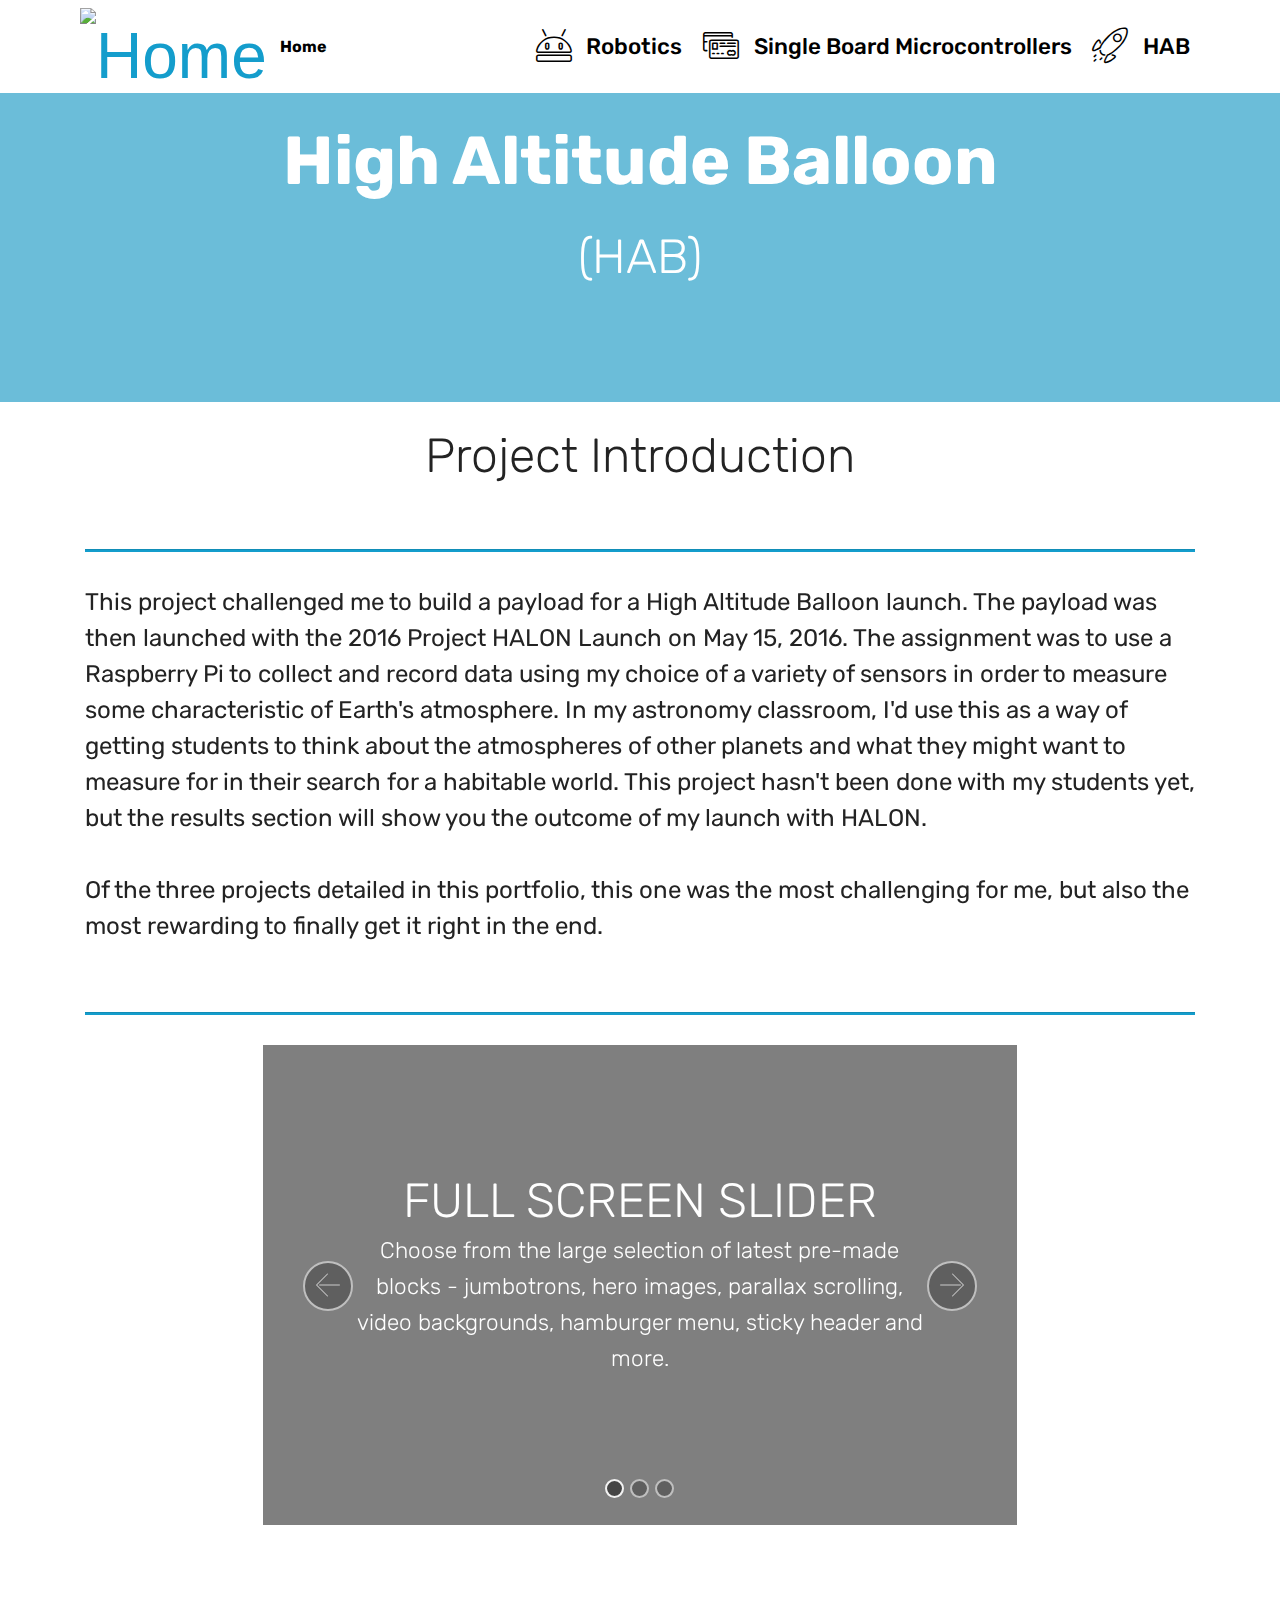
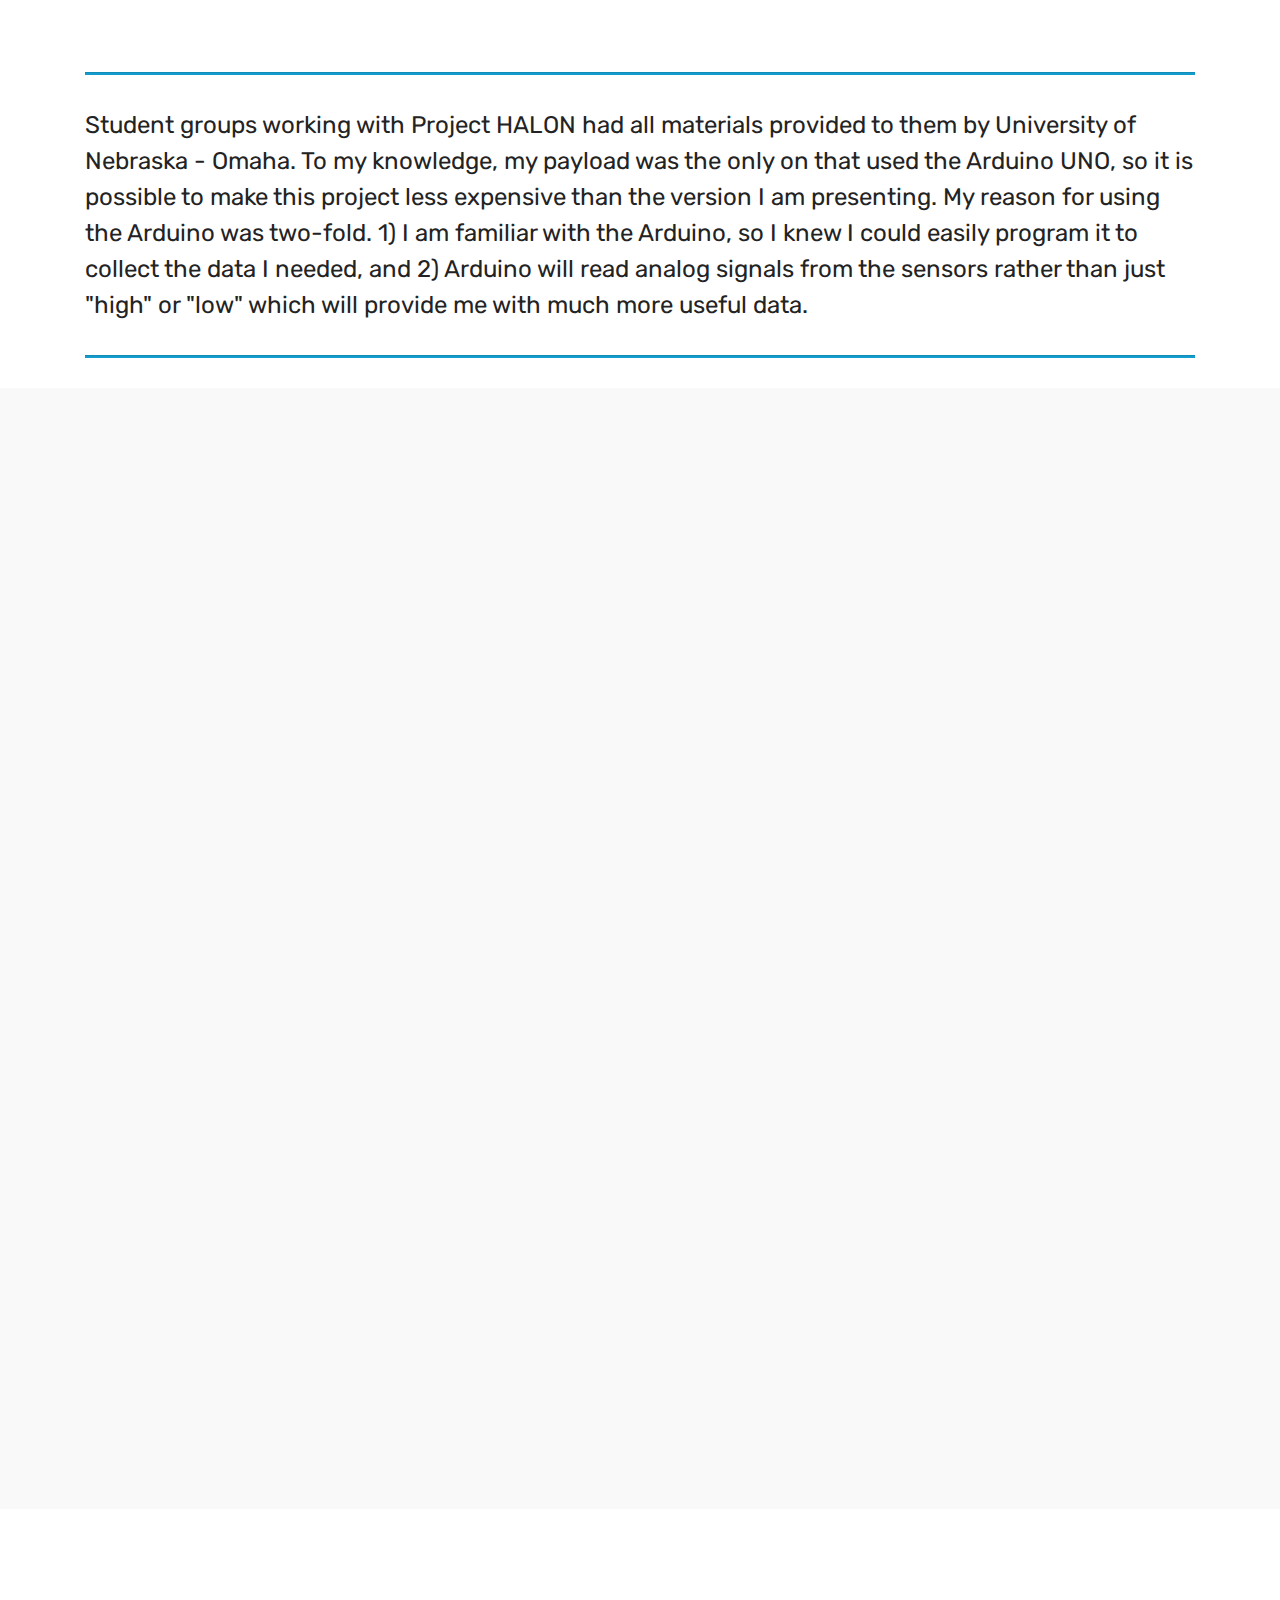
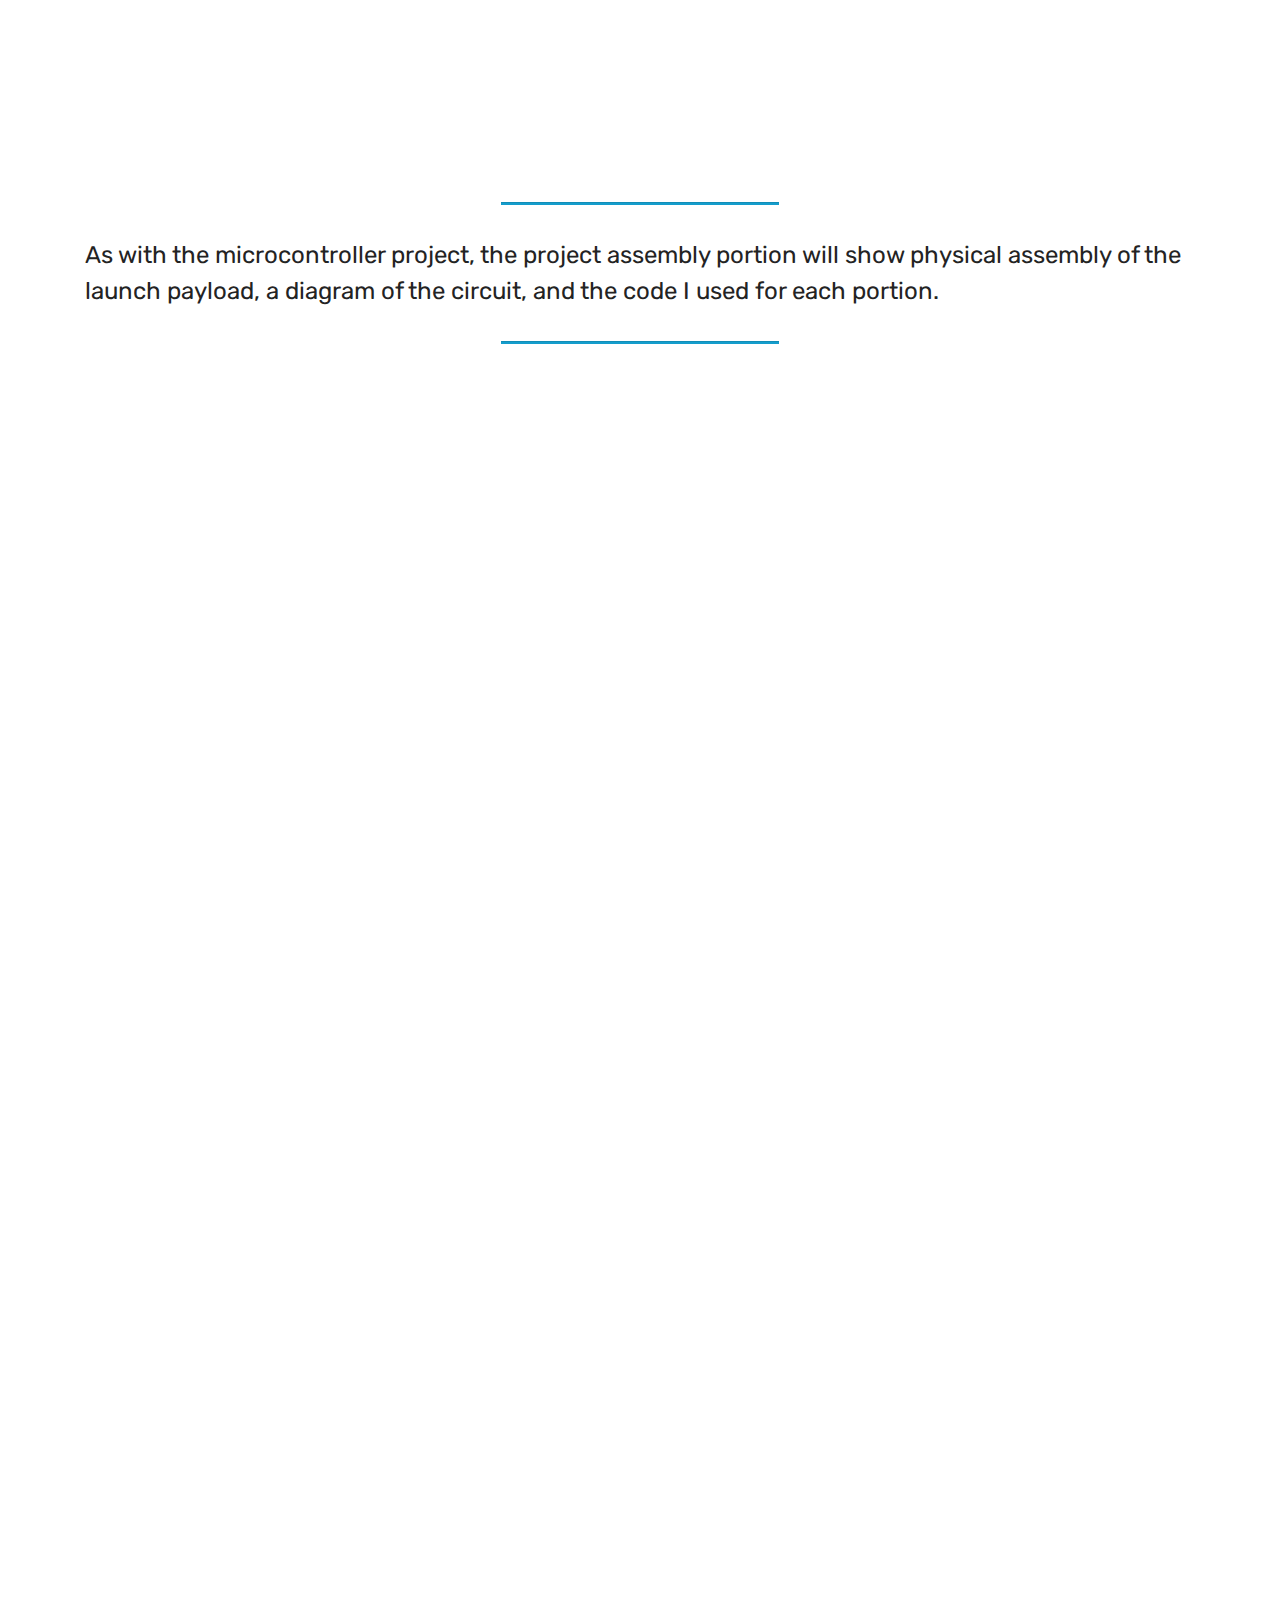
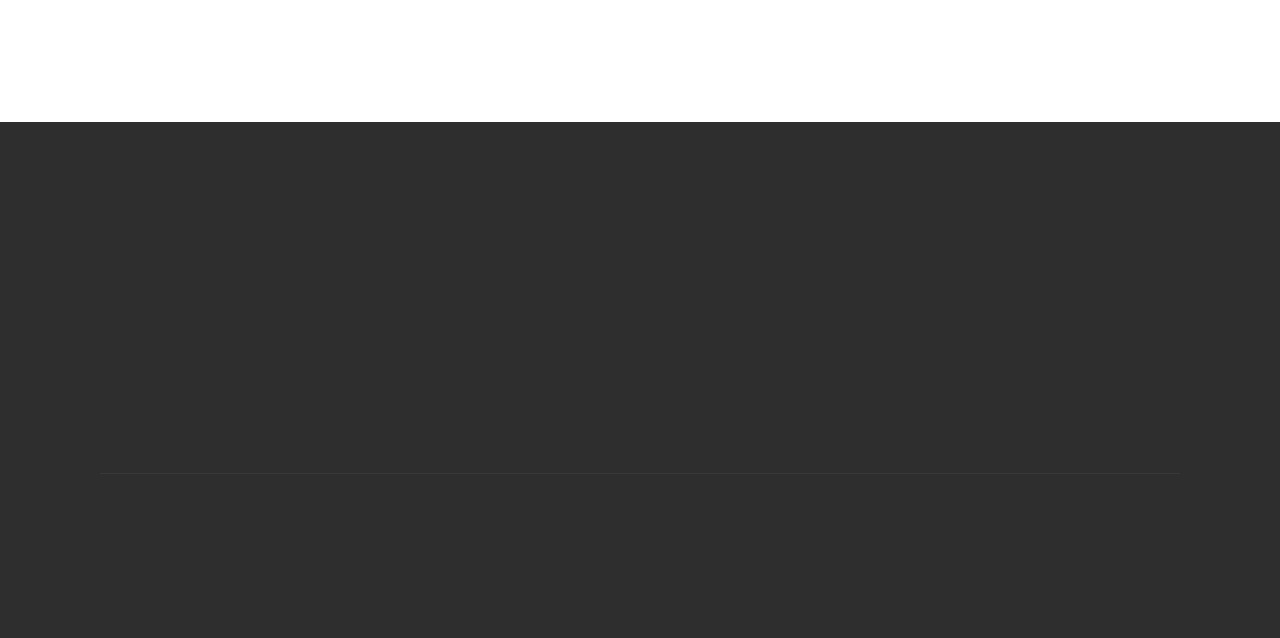
==== commit 9cbdeeb6: "create github pages" ====
--- a/hab.html
+++ b/hab.html
@@ -6,10 +6,10 @@
   <meta http-equiv="X-UA-Compatible" content="IE=edge">
   <meta name="generator" content="Mobirise v4.9.7, mobirise.com">
   <meta name="viewport" content="width=device-width, initial-scale=1, minimum-scale=1">
-  <link rel="shortcut icon" href="assets/images/mbr-2-154x154.jpg" type="image/x-icon">
-  <meta name="description" content="HAB Challenge Web Page">
-  
-  <title>High Altitude Balloon Project 2</title>
+  <link rel="shortcut icon" href="assets/images/mbr-154x154.jpg" type="image/x-icon">
+  <meta name="description" content="High Altitude Balloon Project - (HAB)">
+  
+  <title>High Altitude Balloon Project</title>
   <link rel="stylesheet" href="assets/web/assets/mobirise-icons/mobirise-icons.css">
   <link rel="stylesheet" href="assets/tether/tether.min.css">
   <link rel="stylesheet" href="assets/bootstrap/css/bootstrap.min.css">
@@ -20,14 +20,13 @@
   <link rel="stylesheet" href="assets/socicon/css/styles.css">
   <link rel="stylesheet" href="assets/datatables/data-tables.bootstrap4.min.css">
   <link rel="stylesheet" href="assets/theme/css/style.css">
-  <link rel="stylesheet" href="assets/gallery/style.css">
   <link rel="stylesheet" href="assets/mobirise/css/mbr-additional.css" type="text/css">
   
   
   
 </head>
 <body>
-  <section class="menu cid-rm8WseUmgz" once="menu" id="menu2-e">
+  <section class="menu cid-rm8WseUmgz" once="menu" id="menu2-g">
 
     
 
@@ -44,10 +43,10 @@
             <div class="navbar-brand">
                 <span class="navbar-logo">
                     <a href="index.html">
-                        <img src="assets/images/mbr-2-154x154.jpg" alt="Home" title="Home" style="height: 4.8rem;">
+                        <img src="assets/images/mbr-154x154.jpg" alt="Home" title="Home" style="height: 4.8rem;">
                     </a>
                 </span>
-                <span class="navbar-caption-wrap"><a class="navbar-caption text-black display-4" href="index.html">
+                <span class="navbar-caption-wrap"><a class="navbar-caption text-black display-4" href="https://mobirise.co">
                         Home<br></a></span>
             </div>
         </div>
@@ -56,20 +55,20 @@
                     <a class="nav-link link text-black display-7" href="robotics.html"><span class="mbri-android mbr-iconfont mbr-iconfont-btn"></span>
                         Robotics</a>
                 </li><li class="nav-item">
-                    <a class="nav-link link text-black display-7" href="smb.html"><span class="mbri-credit-card mbr-iconfont mbr-iconfont-btn"></span>
+                    <a class="nav-link link text-black display-7" href="sbm.html"><span class="mbri-credit-card mbr-iconfont mbr-iconfont-btn"></span>
                         Single Board Microcontrollers</a>
-                </li><li class="nav-item"><a class="nav-link link text-black display-7" href="hab2.html"><span class="mbri-rocket mbr-iconfont mbr-iconfont-btn"></span>
+                </li><li class="nav-item"><a class="nav-link link text-black display-7" href="hab.html"><span class="mbri-rocket mbr-iconfont mbr-iconfont-btn"></span>
                         HAB</a></li></ul>
             
         </div>
     </nav>
 </section>
 
-<section class="engine"><a href="https://mobirise.info/e">how to make a site for free</a></section><section class="header1 cid-roOTrgMw6v mbr-parallax-background" id="header1-2z">
-
-    
-
-    <div class="mbr-overlay" style="opacity: 0.1; background-color: rgb(20, 157, 204);">
+<section class="engine"><a href="https://mobirise.info/u">bootstrap website templates</a></section><section class="header1 cid-rm9R7PWIgc mbr-parallax-background" id="header1-1b">
+
+    
+
+    <div class="mbr-overlay" style="opacity: 0.6; background-color: rgb(20, 157, 204);">
     </div>
 
     <div class="container">
@@ -78,132 +77,92 @@
                 <h1 class="mbr-section-title align-center mbr-bold pb-3 mbr-fonts-style display-1">
                     High Altitude Balloon</h1>
                 <h3 class="mbr-section-subtitle align-center mbr-light pb-3 mbr-fonts-style display-2">
-                    (HAB)<br>Big Data</h3>
-                
-                
-            </div>
-        </div>
-    </div>
-
-</section>
-
-<section class="mbr-section content4 cid-rm9M4xeWLf" id="content4-m">
+                    (HAB)</h3>
+                
+                
+            </div>
+        </div>
+    </div>
+
+</section>
+
+<section class="mbr-section content4 cid-rm9RbgjrgX" id="content4-1c">
 
     
 
     <div class="container">
         <div class="media-container-row">
             <div class="title col-12 col-md-8">
-                <h2 class="align-center pb-3 mbr-fonts-style display-2"><strong>Project </strong><br><strong>Introduction and Description</strong><strong><br></strong></h2>
-                
-                
-            </div>
-        </div>
-    </div>
-</section>
-
-<section class="mbr-section article content9 cid-roLrvTFzot" id="content9-1u">
+                <h2 class="align-center pb-3 mbr-fonts-style display-2">Project Introduction</h2>
+                
+                
+            </div>
+        </div>
+    </div>
+</section>
+
+<section class="mbr-section article content9 cid-rm9RbNuJKK" id="content9-1d">
     
      
 
     <div class="container">
         <div class="inner-container" style="width: 100%;">
             <hr class="line" style="width: 100%;">
-            <div class="section-text align-center mbr-fonts-style display-5"><img style="border:10px white solid;" src="assets/images/pl.png" height="50%" width="50%" alt="raspberry pi image" align="left">This challenge was to create an educational or academic application of a near space experiment utilizing high altitude weather balloon for use in my content area of eighth grade computer science. This product used a weather balloon, which is a type of high altitude balloon, specifically used for transporting scientific payloads to the Earth’s upper atmosphere.<br><br>This project challenged me to build a payload for a High Altitude Balloon launch. The payload was then launched on April 19, 2019. My original academic application was to use the Raspberry Pi and weather sensors to collect and record data to measure some characteristics of Earth's atmosphere and readings during the launch. In my computer science classroom, I will use the data gathered during the launch and flight as a way of getting students to use Big Data and learn how we turn data into meaningful and useable information. I have not yet had the opportunity to complete this unit with my class but plan on doing so before the end of this year. Since, I have not completed this project with the class I will show some of the data gathered during the launch.
-<div>
-</div><div>Of the three projects detailed in my portfolio, this one was the most challenging for me and posed the most problems and difficulties.</div></div>
+            <div class="section-text align-center mbr-fonts-style display-5">This project challenged me to build a payload for a High Altitude Balloon launch. The payload was then launched with the 2016 Project HALON Launch on May 15, 2016. The assignment was to use a Raspberry Pi to collect and record data using my choice of a variety of sensors in order to measure some characteristic of Earth's atmosphere. In my astronomy classroom, I'd use this as a way of getting students to think about the atmospheres of other planets and what they might want to measure for in their search for a habitable world. This project hasn't been done with my students yet, but the results section will show you the outcome of my launch with HALON.<div><br></div><div>Of the three projects detailed in this portfolio, this one was the most challenging for me, but also the most rewarding to finally get it right in the end.</div><div><br></div></div>
             <hr class="line" style="width: 100%;">
         </div>
         </div>
 </section>
 
-<section class="mbr-section content4 cid-roMR2cJwLu" id="content4-2g">
+<section class="carousel slide cid-rm9UOCZbtz" data-interval="false" id="slider2-1r">
+
+    
+    <div class="container content-slider">
+        <div class="content-slider-wrap">
+            <div><div class="mbr-slider slide carousel" data-pause="true" data-keyboard="false" data-ride="false" data-interval="false"><ol class="carousel-indicators"><li data-app-prevent-settings="" data-target="#slider2-1r" class=" active" data-slide-to="0"></li><li data-app-prevent-settings="" data-target="#slider2-1r" data-slide-to="1"></li><li data-app-prevent-settings="" data-target="#slider2-1r" data-slide-to="2"></li></ol><div class="carousel-inner" role="listbox"><div class="carousel-item slider-fullscreen-image active" data-bg-video-slide="https://www.youtube.com/watch?v=fwkKc6M60-0"><div class="mbr-overlay"></div><div class="container container-slide"><div class="image_wrapper"><img src="assets/images/background1.jpg" style="opacity: 0;"><div class="carousel-caption justify-content-center"><div class="col-10 align-center"><h2 class="mbr-fonts-style display-2">FULL SCREEN SLIDER</h2><p class="lead mbr-text mbr-fonts-style display-7">Choose from the large selection of latest pre-made blocks - jumbotrons, hero images, parallax scrolling, video backgrounds, hamburger menu, sticky header and more.</p></div></div></div></div></div><div class="carousel-item slider-fullscreen-image" data-bg-video-slide="false" style="background-image: url(assets/images/background2.jpg);"><div class="container container-slide"><div class="image_wrapper"><div class="mbr-overlay"></div><img src="assets/images/background2.jpg"><div class="carousel-caption justify-content-center"><div class="col-10 align-center"><p class="lead mbr-text mbr-fonts-style display-7">Slide with youtube video background and color overlay. Title and text are aligned to the left.</p></div></div></div></div></div><div class="carousel-item slider-fullscreen-image" data-bg-video-slide="false" style="background-image: url(assets/images/background3.jpg);"><div class="container container-slide"><div class="image_wrapper"><div class="mbr-overlay"></div><img src="assets/images/background3.jpg"><div class="carousel-caption justify-content-center"><div class="col-10 align-center"><p class="lead mbr-text mbr-fonts-style display-7">Choose from the large selection of latest pre-made blocks - jumbotrons, hero images, parallax scrolling, video backgrounds, hamburger menu, sticky header and more.</p></div></div></div></div></div></div><a data-app-prevent-settings="" class="carousel-control carousel-control-prev" role="button" data-slide="prev" href="#slider2-1r"><span aria-hidden="true" class="mbri-left mbr-iconfont"></span><span class="sr-only">Previous</span></a><a data-app-prevent-settings="" class="carousel-control carousel-control-next" role="button" data-slide="next" href="#slider2-1r"><span aria-hidden="true" class="mbri-right mbr-iconfont"></span><span class="sr-only">Next</span></a></div></div> 
+        </div>
+    </div>
+</section>
+
+<section class="mbr-section content4 cid-rm9Rp8q13l" id="content4-1e">
 
     
 
     <div class="container">
         <div class="media-container-row">
             <div class="title col-12 col-md-8">
-                <h2 class="align-center pb-3 mbr-fonts-style display-2"><strong>
-                    Computer Science: Purpose<br></strong></h2>
-                
-                
-            </div>
-        </div>
-    </div>
-</section>
-
-<section class="mbr-section article content9 cid-roMR3FGtoq" id="content9-2h">
+                <h2 class="align-center pb-3 mbr-fonts-style display-2">Project Materials</h2>
+                
+                
+            </div>
+        </div>
+    </div>
+</section>
+
+<section class="mbr-section article content9 cid-rm9Rvsh9Ta" id="content9-1f">
     
      
 
     <div class="container">
         <div class="inner-container" style="width: 100%;">
             <hr class="line" style="width: 100%;">
-            <div class="section-text align-center mbr-fonts-style display-5">
-<h1><br></h1>
-    <p><img style="border:10px solid white;" src="file:///G:/Portfolio/PortfolioSite//assets/images/data.PNG" height="50%" width="50%" alt="html" align="right"><strong>Computers, Data and Big Information
-</strong></p><p><span style="font-size: 1.5rem;">In the first half of this unit students are introduced to the concepts of computers and computing while investigating the major components of computers and the suitability of these components for application and use. Fundamental notions of Human Computer Interaction (HCI) as well as looking past the individual bits and bytes of our binary code to how see how the data is collected and changed into information humans can understand and use. Students will learn that “intelligent” machine behavior is not “magic” but is based on algorithms applied to useful representations of information, including large data sets. Students will learn the characteristics that make certain tasks easy or difficult for computers, and how these differ from those that humans characteristically find easy or difficult. &nbsp;</span></p><p><span style="font-size: 1.5rem;"><br></span></p><p>In the second half of the unit, Data and Society will cover the importance of data in solving problems and highlights how computers can help in this process. We explore the different systems and ways to use and represent information in a computer and the challenges and tradeoffs posed by using them. Students also learn how collections of data are used to solve problems, and how computers help to automate the steps of this process. Students will gain an appreciation for the many ways in which computing-enabled innovation has had an impact on society, as well as for the many different fields in which they are used. Connections among social, economic and cultural contexts will be discussed. Finally, this part of the unit further explores the ways that digital information is encoded, represented and manipulated. Being able to digitally manipulate data, visualize it, and identify patterns, trends and possible meanings are important practical skills that computer scientists do every day. Understanding where data comes from, having intuitions about what could be learned or extracted from it, and being able to use computational tools to manipulate data and communicate about it are the primary skills addressed in the part of the unit.
-<br><br></p><p>In the final project of the unit, student will use large data sets to analyze data and use it to develop insights and inferences found in the data. Students will use computers and software tools to translate, process and visualize data to find patterns and test their hypotheses. Working with a variety of large data sets students will illustrate how data and information facilitates identification of problems and solutions. Students will use data to discuss appropriate methods for data collection and aggregation of data necessary to support making a case or facilitating a discovery. 
-</p><p>
-</p><p>Unit objectives:
-</p><p>Students will be able to: 
-</p><p>&nbsp; &nbsp; &nbsp;•	Choose the best way to represent some information based on how it will be used.
-<br><span style="font-size: 1.5rem;">&nbsp; &nbsp; &nbsp;•	Use the problem-solving process to answer a question using data.&nbsp;<br></span><span style="font-size: 1.5rem;">&nbsp; &nbsp; &nbsp;• Provide examples of how representing data in diverse ways can affect its ability to understood.&nbsp;<br></span><span style="font-size: 1.5rem;">&nbsp; &nbsp; &nbsp;•	Interpret collected data to identify patterns then use that data to draw conclusions.&nbsp;<br></span><span style="font-size: 1.5rem;">&nbsp; &nbsp; &nbsp;•	Give examples of how data is collected from sensors and for tracking proposes.&nbsp;<br></span><span style="font-size: 1.5rem;">&nbsp; &nbsp; &nbsp;•	Determine data that would be helpful in solving a problem or answering a question&nbsp;<br></span><span style="font-size: 1.5rem;">&nbsp; &nbsp; &nbsp;•	Identify and remove irrelevant data from a data set.&nbsp;<br></span><span style="font-size: 1.5rem;">&nbsp; &nbsp; &nbsp;•	Use tables and visualizations summarizing data to support a decision&nbsp;<br></span><span style="font-size: 1.5rem;">&nbsp; &nbsp; &nbsp;•	Present and critique interpretations of tables and visualizations&nbsp;<br></span><span style="font-size: 1.5rem;">&nbsp; &nbsp; &nbsp;•	Visually organize data to highlight relationships and support a claim.&nbsp;<br></span><span style="font-size: 1.5rem;">&nbsp; &nbsp; &nbsp;•	Use a tool that provides access to “big data” and investigate its sources. &nbsp;<br></span><span style="font-size: 1.5rem;">&nbsp; &nbsp; &nbsp;•	Provide plausible explanations of trends and patterns observed within a data visualization.&nbsp;</span></p><p>The students will work independently and in small groups to learn, develop and practice their big data and information processing skills and knowledge to perform and complete various tasks to display and represent the data.
-</p><p>In this unit the students will use Microsoft Excel and other online data representation tools which will allow the students to create and visualize their data in real time, so they can focus more on the thought process, and understanding data to format the data and turn it into information that is clear and meaningful to humans.
-</p>
-                </div>
+            <div class="section-text align-center mbr-fonts-style display-5">Student groups working with Project HALON had all materials provided to them by University of Nebraska - Omaha. To my knowledge, my payload was the only on that used the Arduino UNO, so it is possible to make this project less expensive than the version I am presenting. My reason for using the Arduino was two-fold. 1) I am familiar with the Arduino, so I knew I could easily program it to collect the data I needed, and 2) Arduino will read analog signals from the sensors rather than just "high" or "low" which will provide me with much more useful data.</div>
             <hr class="line" style="width: 100%;">
         </div>
         </div>
 </section>
 
-<section class="mbr-section content4 cid-roMVi8nv70" id="content4-2j">
-
-    
-
-    <div class="container">
-        <div class="media-container-row">
-            <div class="title col-12 col-md-8">
-                <h2 class="align-center pb-3 mbr-fonts-style display-2"><strong>
-                    Computer Science: Standards<br></strong></h2>
-                
-                
-            </div>
-        </div>
-    </div>
-</section>
-
-<section class="mbr-section article content9 cid-roMVmMdfxh" id="content9-2k">
-    
-     
-
-    <div class="container">
-        <div class="inner-container" style="width: 100%;">
-            <hr class="line" style="width: 100%;">
-            <div class="section-text align-center mbr-fonts-style display-7"><p>
-</p><h1><br></h1>
-    <p>
-        </p>Every great lesson starts with addressing the standards that that lesson or unit is going to cover.<br><br>Here are the following standards that this productions application covers and supports.<br><br>This lesson is aligned with the 2018-2019 Nebraska CTE Course Standards and Programs of Study - Middle-Level Courses for Communication and Information Systems:&nbsp;<a href="http://cestandards.education.ne.gov/Courses/270411_Middle School Computer Science.pdf">
-</a><span style="font-size: 1.5rem;"><a href="http://cestandards.education.ne.gov/Courses/270411_Middle School Computer Science.pdf">Introduction to Computer Science (270411)</a> – and the Nebraska Science Standards</span><br><br><span style="font-size: 1.5rem;"><strong>Standard 2 - Data and Information</strong></span><br><span style="font-size: 1.5rem;">&nbsp; &nbsp; &nbsp;<em>Indicator 2.3&nbsp;</em>- Use data to create an abstraction to model something in the real world.&nbsp;</span><br><span style="font-size: 1.5rem;">&nbsp; &nbsp;<em> Indicator 2.4</em> - Use data and abstraction to draw conclusions about the real world.<br></span><br><span style="font-size: 1.5rem;"><em><strong>Nebraska Science Standards</strong></em></span><br><br><span style="font-size: 1.5rem;">&nbsp; &nbsp; &nbsp;<em>P1 - Asking questions &amp; defining problems</em></span><br><span style="font-size: 1.5rem;"><em>&nbsp; &nbsp; &nbsp;P2 - Practice Developing and using models&nbsp;<br></em></span><span style="font-size: 1.5rem;"><em>&nbsp; &nbsp; &nbsp;P4 - Analyzing and interpreting data </em></span><br><span style="font-size: 1.5rem;"><em>&nbsp; &nbsp; &nbsp;P8&nbsp;</em>- Obtaining, evaluating, and communicating information&nbsp;</span><br><span style="font-size: 1.5rem;">&nbsp; &nbsp; &nbsp; &nbsp; &nbsp; &nbsp; &nbsp; &nbsp; &nbsp; &nbsp; &nbsp; &nbsp; &nbsp; &nbsp; &nbsp; &nbsp; &nbsp; &nbsp; &nbsp; &nbsp; &nbsp; &nbsp; &nbsp; &nbsp; &nbsp; &nbsp; &nbsp; &nbsp; &nbsp; &nbsp; &nbsp; &nbsp; &nbsp; &nbsp; &nbsp; &nbsp; &nbsp; &nbsp; &nbsp; &nbsp; &nbsp; &nbsp; &nbsp; &nbsp; &nbsp; &nbsp; &nbsp; &nbsp; &nbsp; &nbsp; &nbsp; &nbsp; &nbsp; &nbsp;(Nebraska Science Standards, 2018)<br></span><br><span style="font-size: 1.5rem;">This lesson is also aligned with the 2018-2019 Project Lead the Way Computer Science Course Standards.<br></span><br><span style="font-size: 1.5rem;"><strong>PLTW - Data and Analysis</strong></span><br><span style="font-size: 1.5rem;">&nbsp; &nbsp; <em>&nbsp;Indicators 2-D-7-15</em> - Explain the processes used to collect, transform, and analyze data to solve <br>&nbsp; &nbsp; &nbsp; &nbsp; &nbsp; &nbsp; &nbsp; &nbsp; &nbsp; &nbsp; &nbsp; &nbsp; &nbsp; &nbsp; &nbsp; &nbsp; &nbsp; &nbsp; &nbsp; &nbsp; &nbsp; &nbsp; &nbsp; a problem using computational tools (e.g., use an app or spreadsheet form <br>&nbsp; &nbsp; &nbsp; &nbsp; &nbsp; &nbsp; &nbsp; &nbsp; &nbsp; &nbsp; &nbsp; &nbsp; &nbsp; &nbsp; &nbsp; &nbsp; &nbsp; &nbsp; &nbsp; &nbsp; &nbsp; &nbsp; &nbsp; to collect data, decide which data to use or ignore, and choose a <br>&nbsp; &nbsp; &nbsp; &nbsp; &nbsp; &nbsp; &nbsp; &nbsp; &nbsp; &nbsp; &nbsp; &nbsp; &nbsp; &nbsp; &nbsp; &nbsp; &nbsp; &nbsp; &nbsp; &nbsp; &nbsp; &nbsp; &nbsp; visualization method.).&nbsp;</span><div><span style="font-size: 1.5rem;">&nbsp;<br>&nbsp; &nbsp; &nbsp; &nbsp; &nbsp; &nbsp; &nbsp; &nbsp; &nbsp; &nbsp; &nbsp; &nbsp; &nbsp; &nbsp; &nbsp; &nbsp; &nbsp; &nbsp; &nbsp; &nbsp; &nbsp; &nbsp; &nbsp; &nbsp; &nbsp; &nbsp; &nbsp; &nbsp; &nbsp; &nbsp; &nbsp; &nbsp; &nbsp; &nbsp; &nbsp; &nbsp; &nbsp; &nbsp; &nbsp; (Project Lead the Way Computer Science Standards, 2017)</span><p></p></div></div>
-            <hr class="line" style="width: 100%;">
-        </div>
-        </div>
-</section>
-
-<section class="section-table cid-roMVxwtYlK" id="table1-2l">
+<section class="section-table cid-rm9RMkraXE" id="table1-1h">
 
   
   
   <div class="container container-table">
-      <h2 class="mbr-section-title mbr-fonts-style align-center pb-3 display-2"><strong>Unit Overview</strong></h2>
-      <h3 class="mbr-section-subtitle mbr-fonts-style align-center pb-5 mbr-light display-5">The Computer Data and Big Information Unit will be the first unit covered in the Introduction to Computer Science II course curriculum.
-<div>
-</div><div>There are 15 lessons which will be delivered as part of this unit. Each “Lesson” will take approximately one class period to cover. Assignments, along with formative and summative assessments are built in to each lesson. At the end of each lesson, students will be asked to complete an independent assignment used to demonstrate their understanding and knowledge of each skill presented. The unit will conclude with a creative task/project.
-&nbsp;</div><br><div>In addition to the lesson and assignments, students will be completing a ‘Creative Task’ project at the end of the unit. The creative project will be delivered and assessed at the end of the unit. The lessons are labeled in numerical order will be delivered and completed in that order. Lessons advance in level of difficulty, complexity and will build on and utilize skills obtained in previous lessons. All lessons are designed to be delivered in the classroom setting with each lesson taking approximately 90 minutes or one class period to complete.
-</div><div>
-</div><div>The creative tasks will span multiple class periods to complete. 
-</div></h3>
+      <h2 class="mbr-section-title mbr-fonts-style align-center pb-3 display-2">
+          Table
+      </h2>
+      <h3 class="mbr-section-subtitle mbr-fonts-style align-center pb-5 mbr-light display-5">
+            Click blue "Gear" icon in the top right corner to hide/show search and info, change the the table background and other parameters.  In browser click on the table head to sort the table, use search to filter the table.     
+      </h3>
       <div class="table-wrapper">
         <div class="container">
           
@@ -218,9 +177,10 @@
                   
                   
               <th class="head-item mbr-fonts-style display-7">
-                      Lesson</th><th class="head-item mbr-fonts-style display-7">
-                      Lesson TItle</th><th class="head-item mbr-fonts-style display-7">
-                      Duration</th></tr>
+                      NAME</th><th class="head-item mbr-fonts-style display-7">
+                      NAME</th><th class="head-item mbr-fonts-style display-7">
+                      NAME</th><th class="head-item mbr-fonts-style display-7">
+                      NAME</th></tr>
             </thead>
 
             <tbody>
@@ -233,67 +193,57 @@
                 
                 
                 
-              <td class="body-item mbr-fonts-style display-7">Lesson 1</td><td class="body-item mbr-fonts-style display-7">What is a Computer – Turing Machines</td><td class="body-item mbr-fonts-style display-7">FourClass Period</td></tr><tr>
-                
-                
-                
-                
-              <td class="body-item mbr-fonts-style display-7">Lesson 2</td><td class="body-item mbr-fonts-style display-7">Input and Output</td><td class="body-item mbr-fonts-style display-7">FourClass Period</td></tr><tr>
-                
-                
-                
-                
-              <td class="body-item mbr-fonts-style display-7">Lesson 3</td><td class="body-item mbr-fonts-style display-7">Processing and Storage</td><td class="body-item mbr-fonts-style display-7">One Class Period</td></tr><tr>
-                
-                
-                
-                
-              <td class="body-item mbr-fonts-style display-7">Lesson 4</td><td class="body-item mbr-fonts-style display-7">Is it a Computer – Classifying computer</td><td class="body-item mbr-fonts-style display-7">Two Class Periods</td></tr><tr>
-                
-                
-                
-                
-              <td class="body-item mbr-fonts-style display-7">Lesson 5</td><td class="body-item mbr-fonts-style display-7">Binary</td><td class="body-item mbr-fonts-style display-7">One Class Period</td></tr><tr>
-                
-                
-                
-                
-              <td class="body-item mbr-fonts-style display-7">Lesson 6</td><td class="body-item mbr-fonts-style display-7">Patterns and Representation&nbsp;</td><td class="body-item mbr-fonts-style display-7">One Class Periods</td></tr><tr>
-                
-                
-                
-                
-              <td class="body-item mbr-fonts-style display-7">Lesson 7</td><td class="body-item mbr-fonts-style display-7">Data Representation Matters</td><td class="body-item mbr-fonts-style display-7">One Class Period</td></tr><tr>
-                
-                
-                
-                
-              <td class="body-item mbr-fonts-style display-7">Lesson 8</td><td class="body-item mbr-fonts-style display-7">Problem Solving with Big Data</td><td class="body-item mbr-fonts-style display-7">One Class Period</td></tr><tr>
-                
-                
-                
-                
-              <td class="body-item mbr-fonts-style display-7">Lesson 9</td><td class="body-item mbr-fonts-style display-7">Structuring Data</td><td class="body-item mbr-fonts-style display-7">One Class Period</td></tr><tr>
-                
-                
-                
-                
-              <td class="body-item mbr-fonts-style display-7">Lesson 10</td><td class="body-item mbr-fonts-style display-7">Making Decisions with Data</td><td class="body-item mbr-fonts-style display-7">One Class Period</td></tr><tr>
-                
-                
-                
-                
-              <td class="body-item mbr-fonts-style display-7">Lesson 11</td><td class="body-item mbr-fonts-style display-7">Interpreting Data Visually</td><td class="body-item mbr-fonts-style display-7">Two Class Periods<br></td></tr><tr>
-                
-                
-                
-                
-              <td class="body-item mbr-fonts-style display-7">Lesson 12</td><td class="body-item mbr-fonts-style display-7">HAB Project – Create a Data Visualization</td><td class="body-item mbr-fonts-style display-7">Two Class Periods<br></td></tr><tr>
-                
-                
-                
-                
-              <td class="body-item mbr-fonts-style display-7">&nbsp;</td><td class="body-item mbr-fonts-style display-7">&nbsp;</td><td class="body-item mbr-fonts-style display-7">One Class Period is 90<br>minutes</td></tr></tbody>
+              <td class="body-item mbr-fonts-style display-7">Jeanna Schmal</td><td class="body-item mbr-fonts-style display-7">Jeanna Schmal</td><td class="body-item mbr-fonts-style display-7">Jeanna Schmal</td><td class="body-item mbr-fonts-style display-7">Jeanna Schmal</td></tr><tr>
+                
+                
+                
+                
+              <td class="body-item mbr-fonts-style display-7">Caren Rials</td><td class="body-item mbr-fonts-style display-7">Caren Rials</td><td class="body-item mbr-fonts-style display-7">Caren Rials</td><td class="body-item mbr-fonts-style display-7">Caren Rials</td></tr><tr>
+                
+                
+                
+                
+              <td class="body-item mbr-fonts-style display-7">Leon Rogol</td><td class="body-item mbr-fonts-style display-7">Leon Rogol</td><td class="body-item mbr-fonts-style display-7">Leon Rogol</td><td class="body-item mbr-fonts-style display-7">Leon Rogol</td></tr><tr>
+                
+                
+                
+                
+              <td class="body-item mbr-fonts-style display-7">Shala Barrera</td><td class="body-item mbr-fonts-style display-7">Shala Barrera</td><td class="body-item mbr-fonts-style display-7">Shala Barrera</td><td class="body-item mbr-fonts-style display-7">Shala Barrera</td></tr><tr>
+                
+                
+                
+                
+              <td class="body-item mbr-fonts-style display-7">Shala Barrera</td><td class="body-item mbr-fonts-style display-7">Shala Barrera</td><td class="body-item mbr-fonts-style display-7">Shala Barrera</td><td class="body-item mbr-fonts-style display-7">Shala Barrera</td></tr><tr>
+                
+                
+                
+                
+              <td class="body-item mbr-fonts-style display-7">Shala Barrera</td><td class="body-item mbr-fonts-style display-7">Shala Barrera</td><td class="body-item mbr-fonts-style display-7">Shala Barrera</td><td class="body-item mbr-fonts-style display-7">Shala Barrera</td></tr><tr>
+                
+                
+                
+                
+              <td class="body-item mbr-fonts-style display-7">Shala Barrera</td><td class="body-item mbr-fonts-style display-7">Shala Barrera</td><td class="body-item mbr-fonts-style display-7">Shala Barrera</td><td class="body-item mbr-fonts-style display-7">Shala Barrera</td></tr><tr>
+                
+                
+                
+                
+              <td class="body-item mbr-fonts-style display-7">Shala Barrera</td><td class="body-item mbr-fonts-style display-7">Shala Barrera</td><td class="body-item mbr-fonts-style display-7">Shala Barrera</td><td class="body-item mbr-fonts-style display-7">Shala Barrera</td></tr><tr>
+                
+                
+                
+                
+              <td class="body-item mbr-fonts-style display-7">Shala Barrera</td><td class="body-item mbr-fonts-style display-7">Shala Barrera</td><td class="body-item mbr-fonts-style display-7">Shala Barrera</td><td class="body-item mbr-fonts-style display-7">Shala Barrera</td></tr><tr>
+                
+                
+                
+                
+              <td class="body-item mbr-fonts-style display-7">Shala Barrera</td><td class="body-item mbr-fonts-style display-7">Shala Barrera</td><td class="body-item mbr-fonts-style display-7">Shala Barrera</td><td class="body-item mbr-fonts-style display-7">Shala Barrera</td></tr><tr>
+                
+                
+                
+                
+              <td class="body-item mbr-fonts-style display-7">Shala Barrera</td><td class="body-item mbr-fonts-style display-7">Shala Barrera</td><td class="body-item mbr-fonts-style display-7">Shala Barrera</td><td class="body-item mbr-fonts-style display-7">Shala Barrera</td></tr></tbody>
           </table>
         </div>
         <div class="container table-info-container">
@@ -303,254 +253,73 @@
     </div>
 </section>
 
-<section class="section-table cid-rm9MUw0riy" id="table1-x">
-
-  
-  
-  <div class="container container-table">
-      <h2 class="mbr-section-title mbr-fonts-style align-center pb-3 display-2"><strong>
-          Project Materials</strong></h2>
-      <h3 class="mbr-section-subtitle mbr-fonts-style align-center pb-5 mbr-light display-7"><br>This product’s application is pretty straight forward. Once you have the PocketLab Voyager sensors you just need to "pair" them with a computer, iPad or Smartphone and choose what data you want recorded and then put the PocketLab Voyager into data collection mode. It will start collecting data automatically and will run until the memory is full or the battery fails. According to the documentation the battery has a about an 8 hour life span on a full charge.<br><br><br><ul><li><strong>Administrative materials</strong>: Code.org student accounts, access to Office 365 and OneDrive and Outlook email.
-<br></li><li><strong>Instructional materials</strong>: Student lesson directions, teacher access to Excel, Word and PowerPoint. PowerPoints - for the all lessons loaded into Canvas and set with appropriate permissions. Student access to the In-class Activities, Assignment folder and data-sets.
-<br></li><li><strong>Student/Class Materials</strong>: Access to Code.org, iMac Computers, Internet Access, Access to OPS Canvas LMS, access to Excel, Word and PowerPoint. Student access to all HAB datasets&nbsp;
-<br></li><li><strong>Additional materials</strong> (might be used as part of the unit or lesson): Whiteboards with dry-erase Markers, paper to map out relationships and data prior to using software tools
-<br></li><li><strong>Human Resources/aid</strong>: None.
-</li><li><strong>Technology Devices are listed below</strong><br></li></ul></h3>
-
-        <div class="container scroll">
-          <table class="table" cellspacing="0">
-            <thead>
-              <tr class="table-heads ">
-                  
-                  
-                  
-                  
-              <th class="head-item mbr-fonts-style display-7">
-                      Item</th><th class="head-item mbr-fonts-style display-7">Item Number<br></th><th class="head-item mbr-fonts-style display-7">
-                      Vendor</th><th class="head-item mbr-fonts-style display-7">
-                      Item Cost</th><th class="head-item mbr-fonts-style display-7">
-                      Quantity</th><th class="head-item mbr-fonts-style display-7">Cost</th></tr>
-            </thead>
-
-            <tbody>
-              
-              
-              
-              
-            <tr> 
-                
-                
-                
-                
-              <td class="body-item mbr-fonts-style display-7">PocketLab Voyager</td><td class="body-item mbr-fonts-style display-7">PL-Voyager</td><td class="body-item mbr-fonts-style display-7">Myriad Sensors</td><td class="body-item mbr-fonts-style display-7">$148.00</td><td class="body-item mbr-fonts-style display-7">2</td><td class="body-item mbr-fonts-style display-7">$296.00</td></tr><tr>
-                
-                
-                
-                
-              <td class="body-item mbr-fonts-style display-7">VELCRO Strips</td><td class="body-item mbr-fonts-style display-7">90199</td><td class="body-item mbr-fonts-style display-7">Home Depot</td><td class="body-item mbr-fonts-style display-7">$2.97</td><td class="body-item mbr-fonts-style display-7">1</td><td class="body-item mbr-fonts-style display-7">$2.97</td></tr><tr>
-                
-                
-                
-                
-              <td class="body-item mbr-fonts-style display-7">Silicone Protective Case - Voyager</td><td class="body-item mbr-fonts-style display-7">PLV-Case</td><td class="body-item mbr-fonts-style display-7">Myriad Sensors</td><td class="body-item mbr-fonts-style display-7">$10.00</td><td class="body-item mbr-fonts-style display-7">2</td><td class="body-item mbr-fonts-style display-7">$20.00</td></tr><tr>
-                
-                
-                
-                
-              <td class="body-item mbr-fonts-style display-7">&nbsp;</td><td class="body-item mbr-fonts-style display-7">&nbsp;</td><td class="body-item mbr-fonts-style display-7">&nbsp;</td><td class="body-item mbr-fonts-style display-7">&nbsp;</td><td class="body-item mbr-fonts-style display-7">Total Cost</td><td class="body-item mbr-fonts-style display-7">$318.97</td></tr></tbody>
-          </table>
-        </div>
-        <div class="container table-info-container">
-          
-        </div>
-      </div>
-    
-</section>
-
-<section class="mbr-section article content10 cid-rm9MmwVoLS" id="content10-p">
-    
-     
-
-    <div class="container">
-        <div class="inner-container" style="width: 100%;">
-            <hr class="line" style="width: 100%;">
-            <div class="section-text align-center mbr-white mbr-fonts-style display-2"><strong>Project &nbsp;Operation<br></strong><br><strong>PocketLab Sensor Pack - DataLogger</strong></div>
-            <hr class="line" style="width: 100%;">
-        </div>
-    </div>
-</section>
-
-<section class="mbr-section article content9 cid-roPJIJjqEW" id="content9-31">
-    
-     
-
-    <div class="container">
-        <div class="inner-container" style="width: 100%;">
-            <hr class="line" style="width: 100%;">
-            <div class="section-text align-center mbr-fonts-style display-5">The project assembly portion will show physical assembly of the launch payload.<br><br><strong>Inside the Payload</strong><br><br>Here's a mockup of the PocketLab inside the payload container. One PocketLab will be fixed to the inside of the payload with Velcro and Duct tape and another Pocketlab will be mounted on the outside of the payload. The black wire is the temerature sensor. Due to the flight only lasting around two hours there was no need for a battery pack or external power supply.</div>
-            <hr class="line" style="width: 100%;">
-        </div>
-        </div>
-</section>
-
-<section class="cid-roPJGNzhSW" id="image3-30">
-
-    
-
-    <figure class="mbr-figure container">
-            <div class="image-block" style="width: 68%;">
-                <img src="assets/images/file6-1510x1133.jpg" width="1400" alt="Mobirise" title="">
-                <figcaption class="mbr-figure-caption mbr-figure-caption-over">
-                    <div class="container pb-5 mbr-white align-center mbr-fonts-style display-2"><strong>
-                        Pocketlab inside payload</strong></div>
-                </figcaption>
-            </div>
-    </figure>
-</section>
-
-<section class="cid-roPJLf6Jfw" id="image3-33">
-
-    
-
-    <figure class="mbr-figure container">
-            <div class="image-block" style="width: 70%;">
-                <img src="assets/images/file14-1776x1332.jpg" width="1400" alt="Mobirise" title="">
-                <figcaption class="mbr-figure-caption mbr-figure-caption-over">
-                    <div class="container pb-5 mbr-white align-center mbr-fonts-style display-2"><strong>
-                        External &amp; Internal mounted sensors</strong></div>
-                </figcaption>
-            </div>
-    </figure>
-</section>
-
-<section class="cid-roPURrbzWB" id="image3-36">
-
-    
-
-    <figure class="mbr-figure container">
-            <div class="image-block" style="width: 80%;">
-                <img src="assets/images/data-776x463.png" width="1400" alt="Mobirise" title="">
-                <figcaption class="mbr-figure-caption mbr-figure-caption-over">
-                    <div class="container pb-5 mbr-white align-center mbr-fonts-style display-1">
-                        Create awesome websites!
-                    </div>
-                </figcaption>
-            </div>
-    </figure>
-</section>
-
-<section class="cid-roPUSxPH4g" id="image3-37">
-
-    
-
-    <figure class="mbr-figure container">
-            <div class="image-block" style="width: 80%;">
-                <img src="assets/images/hab-temp2.png" width="1400" alt="Mobirise" title="">
-                <figcaption class="mbr-figure-caption mbr-figure-caption-over">
-                    <div class="container pb-5 mbr-white align-center mbr-fonts-style display-1">
-                        Create awesome websites!
-                    </div>
-                </figcaption>
-            </div>
-    </figure>
-</section>
-
-<section class="cid-roPVr2fMjH" id="image3-38">
-
-    
-
-    <figure class="mbr-figure container">
-            <div class="image-block" style="width: 80%;">
-                <img src="assets/images/habaltitudedata.png" width="1400" alt="Mobirise" title="">
-                <figcaption class="mbr-figure-caption mbr-figure-caption-over">
-                    <div class="container pb-5 mbr-white align-center mbr-fonts-style display-1">
-                        Create awesome websites!
-                    </div>
-                </figcaption>
-            </div>
-    </figure>
-</section>
-
-<section class="mbr-section content4 cid-roMOyHl9AD" id="content4-2e">
+<section class="mbr-section content4 cid-rm9RJXodAT" id="content4-1g">
 
     
 
     <div class="container">
         <div class="media-container-row">
             <div class="title col-12 col-md-8">
-                <h2 class="align-center pb-3 mbr-fonts-style display-2"><strong>Video Demostrations</strong></h2>
-                
-                
-            </div>
-        </div>
-    </div>
-</section>
-
-<section class="mbr-gallery mbr-slider-carousel cid-roMJTyy444" id="gallery1-2a">
-
-    
-
-    <div class="container">
-        <div><!-- Filter --><!-- Gallery --><div class="mbr-gallery-row"><div class="mbr-gallery-layout-default"><div><div><div class="mbr-gallery-item mbr-gallery-item--p5 video-slide" data-video-url="https://youtu.be/07s8tokRMgs" data-tags="Awesome"><div href="#lb-gallery1-2a" data-slide-to="0" data-toggle="modal"><div></div><img alt="" src="assets/images/mobirise2019327-313312019-3-6-4-23-24.jpg"><span class="icon-video"></span><span class="mbr-gallery-title mbr-fonts-style display-7">Demo of Robot's Application</span></div></div><div class="mbr-gallery-item mbr-gallery-item--p5" data-video-url="false" data-tags="Animated"><div href="#lb-gallery1-2a" data-slide-to="1" data-toggle="modal"><img src="assets/images/background8.jpg" alt="" title=""><span class="icon-focus"></span><span class="mbr-gallery-title mbr-fonts-style display-7">Robot Presentation Demo</span></div></div></div></div><div class="clearfix"></div></div></div><!-- Lightbox --><div data-app-prevent-settings="" class="mbr-slider modal fade carousel slide" tabindex="-1" data-keyboard="true" data-interval="false" id="lb-gallery1-2a"><div class="modal-dialog"><div class="modal-content"><div class="modal-body"><ol class="carousel-indicators"><li data-app-prevent-settings="" data-target="#lb-gallery1-2a" data-slide-to="0"></li><li data-app-prevent-settings="" data-target="#lb-gallery1-2a" class=" active" data-slide-to="1"></li></ol><div class="carousel-inner"><div class="carousel-item video-container"><img src="assets/images/background1.jpg" alt="" title=""></div><div class="carousel-item active"><img src="assets/images/background8.jpg" alt="" title=""></div></div><a class="carousel-control carousel-control-prev" role="button" data-slide="prev" href="#lb-gallery1-2a"><span class="mbri-left mbr-iconfont" aria-hidden="true"></span><span class="sr-only">Previous</span></a><a class="carousel-control carousel-control-next" role="button" data-slide="next" href="#lb-gallery1-2a"><span class="mbri-right mbr-iconfont" aria-hidden="true"></span><span class="sr-only">Next</span></a><a class="close" href="#" role="button" data-dismiss="modal"><span class="sr-only">Close</span></a></div></div></div></div></div>
-    </div>
-
-</section>
-
-<section class="mbr-section content4 cid-roLsiQek0L" id="content4-1v">
-
-    
+                <h2 class="align-center pb-3 mbr-fonts-style display-2">Project Assembly</h2>
+                <h3 class="mbr-section-subtitle align-center mbr-light mbr-fonts-style display-5">
+                    Shape your future web project with sharp design and refine coded functions.
+                </h3>
+                
+            </div>
+        </div>
+    </div>
+</section>
+
+<section class="mbr-section article content9 cid-rm9S2T17nv" id="content9-1j">
+    
+     
+
+    <div class="container">
+        <div class="inner-container" style="width: 100%;">
+            <hr class="line" style="width: 25%;">
+            <div class="section-text align-center mbr-fonts-style display-5">As with the microcontroller project, the project assembly portion will show physical assembly of the launch payload, a diagram of the circuit, and the code I used for each portion.</div>
+            <hr class="line" style="width: 25%;">
+        </div>
+        </div>
+</section>
+
+<section class="mbr-section article content1 cid-rm9S4EVSB5" id="content2-1l">
+
+     
 
     <div class="container">
         <div class="media-container-row">
-            <div class="title col-12 col-md-8">
-                <h2 class="align-center pb-3 mbr-fonts-style display-2"><strong>Reflection and Evaluation</strong></h2>
-                
-                
-            </div>
-        </div>
-    </div>
-</section>
-
-<section class="mbr-section article content9 cid-rm9MkNWqXw" id="content9-n">
+            <div class="mbr-text col-12 col-md-8 mbr-fonts-style display-7">
+                <blockquote><strong>Next, I open up the Arduino environment to see Serial Monitor. Unfortunately, this was the trial that ended in error, so you don't see the serial data in this run. I do open up the log.txt file to show the raw data from my balloon flight so you can see what it looks like. Anything worth watching ends after about a minute and a half, the rest of the video is me waiting for serial data which never comes.</strong></blockquote><blockquote><strong><br></strong></blockquote>
+            </div>
+        </div>
+    </div>
+</section>
+
+<section class="mbr-section article content1 cid-rm9S3IRJDJ" id="content1-1k">
     
      
 
     <div class="container">
-        <div class="inner-container" style="width: 100%;">
-            <hr class="line" style="width: 100%;">
-            <div class="section-text align-center mbr-fonts-style display-7"><br><div><img style="border:10px solid white;" src="assets/images/pl3.jpg" height="50%" width="50%" alt="raspberry pi in case" align="left"></div><br><div>The PocketLab Voyager sensor and datalogger pack combined with a battery pack will work well for the experiment and application that I have planned. The multiple datasets that will be generated and retrieved from the flight combined with the Microsoft’s Excel and possibly other web-based software provides a unique way to create data representation and visualizations in a lesson that meets my curricular standards and students’ needs. The biggest challenge for the students is to understand and work with the large amount of data, numbers and variables that will be generated and collected during the flight. Another challenge will be from the dataset itself. The dataset will have many lines of data that the students will have to sift through to decide what can be pulled out of the collected data and what that data says or represents. This might prove to be a very difficult task for those who have never worked with substantial amounts of data in this manner. Hopefully, Microsoft Excel can aid us in this endeavor. If successful this will be a very rewarding, unique and valuable learning experience for my students. One in which, to my knowledge the students have never been asked to do, attempt or complete before.</div><div><br></div><br><div>The Pocketlab Datalogger and sensors experiment <em>Models Excellence</em> in promoting the understanding of concepts across multiple content areas, particularly in the subject of computer science. The Pocketlab Datalogger and sensors was an ideal platform for not only helping to support and cover the content standards defined by the Nebraska Department of Education for middle level courses – Introduction to Computer Science, but also allowed me to incorporate Nebraska Science Standards as well. This experiment application also provided a means to improve my curricular content and lessons by providing a real-world scenario that utilizes a real big dataset that can be incorporated into in my Big Data and Information unit. This application of the Pocketlab Datalogger and sensors allowed for excellent interdisciplinary integration that created a setting where the students could use the topics, concepts and ideas from the Nebraska Science Standards to fully understand the complete concept of data gathering and turning data into useful information.&nbsp;</div><br><div>The application of the Pocketlab Datalogger and sensors<em> Models Excellence</em> in promoting the acquisition of proficiency toward recognized, grade-appropriate standards. All the big data unit lessons were standards-based designed and aligned to support and cover the Nebraska Department of Education Standards for Middle Level – Introduction to Computer Science, the Next Generation Science Standards (NGSS) Applications in Technologies for Information Transfer &amp; Engineering Design (NGSS Lead States, 2013), to help students acquire competency in knowledge and skills for gathering, analyzing and interpreting data and information.&nbsp;</div><br><div>This application also<em> Models Excellence</em> in the area of learner-centered activity, first-hand experience as defined by the Nebraska STEM Instructional Resource Rubric. In this application, the students are involved in every phase of data importing, reading, transformation, cleaning, encoding and analyzing. The students also have full control and responsibility to correctly interpret the data to create their own discoveries, conclusions and final data visualizations and to present their findings to the class. In the creating and developing of the students’ data visualizations the students will work collaboratively in small groups to analyze and decide on the appropriate data visualization scheme or chart.</div><br><div>The application of the Pocketlab Datalogger and sensors as a big data gathering tool <em>Models Excellence</em> because it promotes critical thinking, creativity, collaboration and communication (4C) skills through STEM in a school-based application. All the lessons in the big data and information unit required the students to use and apply various technologies and use multiple software tools, such as Excel, Google Maps and Google Earth. The cleaning, filtering, reading and analyzing of data requires the use of critical thinking and creativity skills. Through the lessons and activities individual collaboration occurred when the students would ask other students, or the teacher, for help in understanding the data, readings or visualization creation. Again, this application <em>Models Excellence </em>because it promotes the acquisition of new or advanced “4C” skills through Technology, Science and Engineering.&nbsp;</div><div></div></div>
-            <hr class="line" style="width: 100%;">
-        </div>
-        </div>
-</section>
-
-<section class="mbr-section article content1 cid-roN2aRkU43" id="content1-2n">
-    
-     
-
-    <div class="container">
         <div class="media-container-row">
-            <div class="mbr-text col-12 mbr-fonts-style display-5 col-md-6"><p>
-                <strong> </strong></p><p><strong>References
-</strong></p></div>
-        </div>
-    </div>
-</section>
-
-<section class="mbr-section article content1 cid-roN2DpBuyR" id="content1-2o">
-    
-     
-
-    <div class="container">
-        <div class="media-container-row">
-            <div class="mbr-text col-12 mbr-fonts-style display-7 col-md-10"><p><br></p><p>Cana Kit Corporation. (2016). Raspberry Pi premium clear case [Graphic Image]. &nbsp; &nbsp; &nbsp; &nbsp;&nbsp;<br><span style="font-size: 1.4rem;">&nbsp; &nbsp; &nbsp;CanaKit. N.p., n.d. Retrieved February 24, 2019, from <br>&nbsp; &nbsp; &nbsp;https://www.canakit.com/raspberry-pi-clear-case.html&nbsp;</span></p><p>Cana Kit Corporation. (2016). Raspberry Pi Model B [Graphic Image]. CanaKit. N.p., n.d. &nbsp; <br>&nbsp; &nbsp; &nbsp;Retrieved February 24, 2019, from https://www.canakit.com/raspberry-pi-3-model-<br>&nbsp; &nbsp; &nbsp;b.html
-</p><p>Computer Science Teachers Association (2017). CSTA K–12 Computer <br>&nbsp; &nbsp; &nbsp;Science
-&nbsp;<span style="font-size: 1.4rem;">Standards, Revised 2017. Retrieved January 14, 2019, <br>&nbsp; &nbsp; &nbsp;from&nbsp;</span><span style="font-size: 1.4rem;">http://www.csteachers.org/standards.&nbsp;</span></p><p><span style="font-size: 1.4rem;">Myriad Sensors. (n.d.), PocketLab: Resources. N.p., n.d., Retrieved April 10, &nbsp; &nbsp; &nbsp; &nbsp; &nbsp; &nbsp; &nbsp; &nbsp; &nbsp; &nbsp; &nbsp; &nbsp; &nbsp; &nbsp; &nbsp;&nbsp;</span><span style="font-size: 1.4rem;">2019&nbsp;</span><span style="font-size: 1.4rem;">from&nbsp;</span><span style="font-size: 1.4rem;">https://www.thepocketlab.com/educators/resources</span></p><p>Nebraska Department of Education. (n.d.). 2018-2019 CTE course standards and <br><span style="font-size: 1.4rem;">&nbsp; &nbsp; &nbsp;programs of study. Middle-Level Courses: Introduction to Computer Science, &nbsp;<br></span><span style="font-size: 1.4rem;">&nbsp; &nbsp; &nbsp;270411 [PDF file]. Retrieved January 22, 2019, from</span><span style="font-size: 1.4rem;"><br>&nbsp; &nbsp; &nbsp;http://cestandards.education.ne.gov/Courses/270411_Middle%20School%20<br></span><span style="font-size: 1.4rem;">&nbsp; &nbsp; &nbsp;Computer%20Science.pdf Raspberry Pi Foundation. (n.d.) Setting up an Apache <br>&nbsp; &nbsp; &nbsp;Web Server on a Raspberry Pi &nbsp;</span></p><p><span style="font-size: 1.4rem;">NGSS Lead States. (2013). Next Generation Science Standards: Nebraska: MS.<br></span><span style="font-size: 1.4rem;">&nbsp; &nbsp; &nbsp;Engineering </span><span style="font-size: 1.4rem;">Design. Retrieved March 10, 2019, from <br>&nbsp; &nbsp; &nbsp;http://www.nextgenscience.org/&nbsp;</span></p><p><span style="font-size: 1.4rem;">Raspberry Pi Documentation. N.p., n.d. Retrieved February 25, 2019, from </span><span style="font-size: 1.4rem;">&nbsp; &nbsp; &nbsp; &nbsp; &nbsp; &nbsp;<br></span><span style="font-size: 1.4rem;">&nbsp; &nbsp; &nbsp;https://www.raspberrypi.org/documentation/remote-access/web<br></span><span style="font-size: 1.4rem;">&nbsp; &nbsp; &nbsp;server/apache.md.</span></p><p><span style="font-size: 1.4rem;">Upton, Eben. (2014) New product launch! Introducing Raspberry Pi Model B+ [Blog]. <br>&nbsp; &nbsp; &nbsp;N.p., n.d. Retrieved February 25, 2019, from <br>&nbsp; &nbsp; &nbsp;https://www.raspberrypi.org/blog/introducing-raspberry-pi-model-b-plus/</span></p></div>
-        </div>
-    </div>
-</section>
-
-<section class="cid-rm9TfjHxzu" id="footer1-1m">
+            <div class="mbr-text col-12 mbr-fonts-style display-7 col-md-8"><p>
+                <strong> Make your own website in a few clicks!</strong> Mobirise helps you cut down development time by providing you with a flexible website editor with a drag and drop interface. Mobirise Website Builder creates responsive, retina and <em>mobile friendly websites</em> in a few clicks. Mobirise is one of the easiest website development tools <a href="https://mobirise.co/">available</a> today. It also gives you the freedom to develop as many websites as you like given the fact that it is a desktop app.</p></div>
+        </div>
+    </div>
+</section>
+
+<section class="cid-rm9VesX9KL" id="video1-1s">
+
+    
+    
+    <figure class="mbr-figure align-center container">
+        <div class="video-block" style="width: 66%;">
+            <div><iframe class="mbr-embedded-video" src="https://www.youtube.com/embed/uNCr7NdOJgw?rel=0&amp;amp;showinfo=0&amp;autoplay=0&amp;loop=0" width="1280" height="720" frameborder="0" allowfullscreen></iframe></div>
+        </div>
+    </figure>
+</section>
+
+<section class="cid-rm9TmYYH8S" id="footer1-1o">
 
     
 
@@ -615,9 +384,21 @@
                                 <span class="socicon-youtube socicon mbr-iconfont mbr-iconfont-social"></span>
                             </a>
                         </div>
-                        
-                        
-                        
+                        <div class="soc-item">
+                            <a href="https://instagram.com/mobirise" target="_blank">
+                                <span class="socicon-instagram socicon mbr-iconfont mbr-iconfont-social"></span>
+                            </a>
+                        </div>
+                        <div class="soc-item">
+                            <a href="https://plus.google.com/u/0/+Mobirise" target="_blank">
+                                <span class="socicon-googleplus socicon mbr-iconfont mbr-iconfont-social"></span>
+                            </a>
+                        </div>
+                        <div class="soc-item">
+                            <a href="https://www.behance.net/Mobirise" target="_blank">
+                                <span class="socicon-behance socicon mbr-iconfont mbr-iconfont-social"></span>
+                            </a>
+                        </div>
                     </div>
                 </div>
             </div>
@@ -634,20 +415,17 @@
   <script src="assets/dropdown/js/script.min.js"></script>
   <script src="assets/touchswipe/jquery.touch-swipe.min.js"></script>
   <script src="assets/parallax/jarallax.min.js"></script>
+  <script src="assets/ytplayer/jquery.mb.ytplayer.min.js"></script>
+  <script src="assets/vimeoplayer/jquery.mb.vimeo_player.js"></script>
   <script src="assets/datatables/jquery.data-tables.min.js"></script>
   <script src="assets/datatables/data-tables.bootstrap4.min.js"></script>
-  <script src="assets/masonry/masonry.pkgd.min.js"></script>
-  <script src="assets/imagesloaded/imagesloaded.pkgd.min.js"></script>
   <script src="assets/bootstrapcarouselswipe/bootstrap-carousel-swipe.js"></script>
-  <script src="assets/vimeoplayer/jquery.mb.vimeo_player.js"></script>
   <script src="assets/viewportchecker/jquery.viewportchecker.js"></script>
   <script src="assets/theme/js/script.js"></script>
-  <script src="assets/gallery/player.min.js"></script>
-  <script src="assets/gallery/script.js"></script>
   <script src="assets/slidervideo/script.js"></script>
   
   
-  <input name="animation" type="hidden">
-   <div id="scrollToTop" class="scrollToTop mbr-arrow-up"><a style="text-align: center;"><i class="mbr-arrow-up-icon mbr-arrow-up-icon-cm cm-icon cm-icon-smallarrow-up"></i></a></div>
+ <div id="scrollToTop" class="scrollToTop mbr-arrow-up"><a style="text-align: center;"><i class="mbr-arrow-up-icon mbr-arrow-up-icon-cm cm-icon cm-icon-smallarrow-up"></i></a></div>
+    <input name="animation" type="hidden">
   </body>
 </html>--- a/assets/mobirise/css/mbr-additional.css
+++ b/assets/mobirise/css/mbr-additional.css
@@ -1,439 +1,629 @@
 @import url(https://fonts.googleapis.com/css?family=Rubik:300,300i,400,400i,500,500i,700,700i,900,900i);
-@primaryColor: #149dcc;
-@secondaryColor: #ff3366;
-@successColor: #F7ED4A;
-@infoColor: #82786E;
-@warningColor: #879A9F;
-@dangerColor: #B1A374;
-@mainFont: Rubik;
-@display1Font: 'Rubik', sans-serif;
-@display1Size: 4.25;
-@display2Font: 'Rubik', sans-serif;
-@display2Size: 3;
-@display5Font: 'Rubik', sans-serif;
-@display5Size: 1.5;
-@display7Font: 'Rubik', sans-serif;
-@display7Size: 1.4;
-@display4Font: 'Rubik', sans-serif;
-@display4Size: 1;
-@isRoundedButtons: true;
-@isAnimatedOnScroll: true;
-@isScrollToTopButton: true;
-@btn-font-size:         .8rem;
-@btn-border-radius:     3px;
-@btn-padding-y:         1rem;
-@btn-padding-x:         3rem;
-@btn-font-size-sm:     .8rem;
-@btn-border-radius-sm: 3px;
-@btn-padding-y-sm:     .6rem;
-@btn-padding-x-sm:     1.5rem;
-@btn-font-size-md:      1rem;
-@btn-border-radius-md:  3px;
-@btn-padding-y-md:      1rem;
-@btn-padding-x-md:      3rem;
-@btn-font-size-lg:      1.2rem;
-@btn-border-radius-lg:  3px;
-@btn-padding-y-lg:      1.2rem;
-@btn-padding-x-lg:      3.2rem;
-
-// FONTS
-
-body{
-    font-style: normal;
-    line-height: 1.5;
-    // font-family: @mainFont;
-}
-.mbr-section-title{
-    font-style: normal;
-    line-height: 1.2;
-}
-.mbr-section-subtitle{
-    line-height: 1.3;
-}
-.mbr-text{
-    font-style: normal;
-    line-height: 1.6;
-}
-
-.display-1 {
-    font-family: @display1Font;
-    font-size: @display1Size *1rem;
-    > .mbr-iconfont {
-        font-size: @display1Size *1.6rem;
-	}
-}
-
-.display-2 {
-    font-family: @display2Font;
-    font-size: @display2Size *1rem;
-    > .mbr-iconfont {
-        font-size: @display2Size *1.6rem;
-	}
-}
-
-.display-4 {
-    font-family: @display4Font;
-    font-size: @display4Size *1rem;
-    > .mbr-iconfont {
-        font-size: @display4Size *1.6rem;
-	}
-}
-
-.display-5 {
-    font-family: @display5Font;
-    font-size: @display5Size *1rem;
-    > .mbr-iconfont {
-        font-size: @display5Size *1.6rem;
-	}
-}
-
-.display-7 {
-    font-family: @display7Font;
-    font-size: @display7Size *1rem;
-    > .mbr-iconfont {
-        font-size: @display7Size *1.6rem;
-	}
-}
-
-/* ---- Fluid typography for mobile devices ---- */
-
-/* 1.4 - font scale ratio ( bootstrap == 1.42857 ) */
-/* 100vw - current viewport width */
-/* (48 - 20)  48 == 48rem == 768px, 20 == 20rem == 320px(minimal supported viewport) */
-/* 0.65 - min scale variable, may vary */
-
-@media (max-width: 768px){
-    .display-1 {
-        @display1Size-min: @display1Size - (@display1Size - 1) * 0.65;
-        font-size: @display1Size * 0.8rem;
-        font-size: ~"calc( @{display1Size-min}rem + (@{display1Size} - @{display1Size-min}) * ((100vw - 20rem) / (48 - 20)))";
-        line-height: ~"calc( 1.4 * (@{display1Size-min}rem + (@{display1Size} - @{display1Size-min}) * ((100vw - 20rem) / (48 - 20))))";
-	}
-    .display-2 {
-        @display2Size-min: @display2Size - (@display2Size - 1) * 0.65;
-        font-size: @display2Size * 0.8rem;
-        font-size: ~"calc( @{display2Size-min}rem + (@{display2Size} - @{display2Size-min}) * ((100vw - 20rem) / (48 - 20)))";
-        line-height: ~"calc( 1.4 * (@{display2Size-min}rem + (@{display2Size} - @{display2Size-min}) * ((100vw - 20rem) / (48 - 20))))";
-	}
-    .display-4 {
-        @display4Size-min: @display4Size - (@display4Size - 1) * 0.65;
-        font-size: @display4Size * 0.8rem;
-        font-size: ~"calc( @{display4Size-min}rem + (@{display4Size} - @{display4Size-min}) * ((100vw - 20rem) / (48 - 20)))";
-        line-height: ~"calc( 1.4 * (@{display4Size-min}rem + (@{display4Size} - @{display4Size-min}) * ((100vw - 20rem) / (48 - 20))))";
-	}
-    .display-5 {
-        @display5Size-min: @display5Size - (@display5Size - 1) * 0.65;
-        font-size: @display5Size * 0.8rem;
-        font-size: ~"calc( @{display5Size-min}rem + (@{display5Size} - @{display5Size-min}) * ((100vw - 20rem) / (48 - 20)))";
-        line-height: ~"calc( 1.4 * (@{display5Size-min}rem + (@{display5Size} - @{display5Size-min}) * ((100vw - 20rem) / (48 - 20))))";
-	}
-}
-
-/* Buttons */
-.button-variant(@background) {
-    @color: contrast(@background, darken(@background, 50%), #ffffff, 60%);
-    @border: @background;
-    @active-color: @color;
-    @active-border: @active-background;
-
-    @active-background: if(
-        eq(@background, @color),
-        #d4d4d4,
-        darken(@background, 15%)
-    );
-
-    &,
-    &:active {
-        background-color: @background !important;
-        border-color: @border !important;
-        color: @color !important;
-	}
-
-    &:hover,
-    &:focus,
-    &.focus,
-    &.active {
-        color: @active-color !important;
-        background-color: @active-background !important;
-        border-color: @active-border !important;
-	}
-
-    &.disabled, &:disabled {
-        color: @active-color !important;
-        background-color: @active-background !important;
-        border-color: @active-border !important;
-	}
-
-}
-
-.button-outline-variant(@color) {
-    @active-color: contrast(@color, darken(@color, 50%), #ffffff, 60%);
-    @active-background: @color;
-    @new-color: if(
-        eq(@color, @active-color),
-        #fff,
-        darken(@color, 20%)
-    );
-
-    &,
-    &:active {
-        background: none;
-        border-color: @new-color;
-        color: @new-color;
-	}
-
-    &:hover,
-    &:focus,
-    &.focus,
-    &.active {
-        color: @active-color;
-        background-color: @active-background;
-        border-color: @active-background;
-	}
-
-    &.disabled, &:disabled {
-        color: @active-color !important;
-        background-color: @active-background !important;
-        border-color: @active-background !important;
-	}
-}
-.plan-variant(@className, @color) {
-    &@{className} {
-        .mbr-plan-subtitle,
-        .mbr-plan-price-desc {
-            @max: max(red(@color), green(@color), blue(@color));
-            & when (@max > 200) {
-                color: lighten(@color, 40%);
-			}
-            & when (@max > 85) and (@max <= 200) {
-                color: lighten(@color, 25%);
-			}
-            & when (@max > 50) and (@max <= 85) {
-                color: lighten(@color, 45%);
-			}
-            & when (@max <= 50) {
-                color: lighten(@color, 70%);
-			}
-		}
-	}
-}
 
 
 
 
 
-.button-size(@btn-padding-y, @btn-padding-x, @btn-font-size, @btn-border-radius){
-    padding: @btn-padding-y @btn-padding-x;
-    border-radius: @btn-border-radius;
-}
-
+body {
+  font-style: normal;
+  line-height: 1.5;
+}
+.mbr-section-title {
+  font-style: normal;
+  line-height: 1.2;
+}
+.mbr-section-subtitle {
+  line-height: 1.3;
+}
+.mbr-text {
+  font-style: normal;
+  line-height: 1.6;
+}
+.display-1 {
+  font-family: 'Rubik', sans-serif;
+  font-size: 4.25rem;
+}
+.display-1 > .mbr-iconfont {
+  font-size: 6.8rem;
+}
+.display-2 {
+  font-family: 'Rubik', sans-serif;
+  font-size: 3rem;
+}
+.display-2 > .mbr-iconfont {
+  font-size: 4.8rem;
+}
+.display-4 {
+  font-family: 'Rubik', sans-serif;
+  font-size: 1rem;
+}
+.display-4 > .mbr-iconfont {
+  font-size: 1.6rem;
+}
+.display-5 {
+  font-family: 'Rubik', sans-serif;
+  font-size: 1.5rem;
+}
+.display-5 > .mbr-iconfont {
+  font-size: 2.4rem;
+}
+.display-7 {
+  font-family: 'Rubik', sans-serif;
+  font-size: 1.4rem;
+}
+.display-7 > .mbr-iconfont {
+  font-size: 2.24rem;
+}
+/* ---- Fluid typography for mobile devices ---- */
+/* 1.4 - font scale ratio ( bootstrap == 1.42857 ) */
+/* 100vw - current viewport width */
+/* (48 - 20)  48 == 48rem == 768px, 20 == 20rem == 320px(minimal supported viewport) */
+/* 0.65 - min scale variable, may vary */
+@media (max-width: 768px) {
+  .display-1 {
+    font-size: 3.4rem;
+    font-size: calc( 2.1374999999999997rem + (4.25 - 2.1374999999999997) * ((100vw - 20rem) / (48 - 20)));
+    line-height: calc( 1.4 * (2.1374999999999997rem + (4.25 - 2.1374999999999997) * ((100vw - 20rem) / (48 - 20))));
+  }
+  .display-2 {
+    font-size: 2.4rem;
+    font-size: calc( 1.7rem + (3 - 1.7) * ((100vw - 20rem) / (48 - 20)));
+    line-height: calc( 1.4 * (1.7rem + (3 - 1.7) * ((100vw - 20rem) / (48 - 20))));
+  }
+  .display-4 {
+    font-size: 0.8rem;
+    font-size: calc( 1rem + (1 - 1) * ((100vw - 20rem) / (48 - 20)));
+    line-height: calc( 1.4 * (1rem + (1 - 1) * ((100vw - 20rem) / (48 - 20))));
+  }
+  .display-5 {
+    font-size: 1.2rem;
+    font-size: calc( 1.175rem + (1.5 - 1.175) * ((100vw - 20rem) / (48 - 20)));
+    line-height: calc( 1.4 * (1.175rem + (1.5 - 1.175) * ((100vw - 20rem) / (48 - 20))));
+  }
+}
+/* Buttons */
 .btn {
-    font-weight: 500;
-    border-width: 2px;
-    font-style: normal;
-    letter-spacing: 1px;
-    margin: .4rem .8rem;
-    white-space: normal;
-    -webkit-transition: all .3s ease-in-out;
-       -moz-transition: all .3s ease-in-out;
-            transition: all .3s ease-in-out;
-    display: inline-flex;
-    align-items: center;
-    justify-content: center;
-    word-break: break-word;
-    -webkit-align-items: center;
-    -webkit-justify-content: center;
-    display: -webkit-inline-flex;
-    .button-size(@btn-padding-y, @btn-padding-x, @btn-font-size, @btn-border-radius);
-    .mbr-iconfont{
-        // font-size: 1.6rem;
-	}
+  font-weight: 500;
+  border-width: 2px;
+  font-style: normal;
+  letter-spacing: 1px;
+  margin: .4rem .8rem;
+  white-space: normal;
+  -webkit-transition: all 0.3s ease-in-out;
+  -moz-transition: all 0.3s ease-in-out;
+  transition: all 0.3s ease-in-out;
+  display: inline-flex;
+  align-items: center;
+  justify-content: center;
+  word-break: break-word;
+  -webkit-align-items: center;
+  -webkit-justify-content: center;
+  display: -webkit-inline-flex;
+  padding: 1rem 3rem;
+  border-radius: 3px;
 }
 .btn-sm {
-    font-weight: 500;
-    letter-spacing: 1px;
-    -webkit-transition: all .3s ease-in-out;
-       -moz-transition: all .3s ease-in-out;
-            transition: all .3s ease-in-out;
-    .button-size(@btn-padding-y-sm, @btn-padding-x-sm, @btn-font-size-sm, @btn-border-radius-sm);
+  font-weight: 500;
+  letter-spacing: 1px;
+  -webkit-transition: all 0.3s ease-in-out;
+  -moz-transition: all 0.3s ease-in-out;
+  transition: all 0.3s ease-in-out;
+  padding: 0.6rem 1.5rem;
+  border-radius: 3px;
 }
 .btn-md {
-    font-weight: 500;
-    letter-spacing: 1px;
-    margin: .4rem .8rem !important;
-    -webkit-transition: all .3s ease-in-out;
-       -moz-transition: all .3s ease-in-out;
-            transition: all .3s ease-in-out;
-    .button-size(@btn-padding-y-md, @btn-padding-x-md, @btn-font-size-md, @btn-border-radius-md);
+  font-weight: 500;
+  letter-spacing: 1px;
+  margin: .4rem .8rem !important;
+  -webkit-transition: all 0.3s ease-in-out;
+  -moz-transition: all 0.3s ease-in-out;
+  transition: all 0.3s ease-in-out;
+  padding: 1rem 3rem;
+  border-radius: 3px;
 }
 .btn-lg {
-    font-weight: 500;
-    letter-spacing: 1px;
-    margin: .4rem .8rem !important;
-    -webkit-transition: all .3s ease-in-out;
-       -moz-transition: all .3s ease-in-out;
-            transition: all .3s ease-in-out;
-    .button-size(@btn-padding-y-lg, @btn-padding-x-lg, @btn-font-size-lg, @btn-border-radius-lg);
-}
-
-.bg-primary { background-color: @primaryColor !important; }
-.bg-success { background-color: @successColor !important; }
-.bg-info { background-color: @infoColor !important; }
-.bg-warning { background-color: @warningColor !important; }
-.bg-danger { background-color: @dangerColor !important; }
-
-.btn-primary { .button-variant(@primaryColor); }
-.btn-secondary { .button-variant(@secondaryColor); }
-.btn-info { .button-variant(@infoColor); }
-.btn-success { .button-variant(@successColor); }
-.btn-warning { .button-variant(@warningColor); }
-.btn-danger { .button-variant(@dangerColor); }
-.btn-white { .button-variant(#ffffff); color: #333333 !important; }
-.btn-black { .button-variant(#333333); }
-
-.btn-primary-outline { .button-outline-variant(@primaryColor); }
-.btn-secondary-outline { .button-outline-variant(@secondaryColor); }
-.btn-info-outline { .button-outline-variant(@infoColor); }
-.btn-success-outline { .button-outline-variant(@successColor); }
-.btn-warning-outline { .button-outline-variant(@warningColor); }
-.btn-danger-outline { .button-outline-variant(@dangerColor); }
-.btn-black-outline { .button-outline-variant(#333333); }
-.btn-white-outline {
-
-    &,
-    &:active,
-    &.active {
-        background: none;
-        border-color: #ffffff;
-        color: #ffffff;
-	}
-
-    &:hover,
-    &:focus,
-    &.focus {
-        color: #333333;
-        background-color: #ffffff;
-        border-color: #ffffff;
-	}
-
-}
-
-.text-primary { color: @primaryColor !important; }
-.text-secondary { color: @secondaryColor !important; }
-.text-success { color: @successColor !important; }
-.text-info { color: @infoColor !important; }
-.text-warning { color: @warningColor !important; }
-.text-danger { color: @dangerColor !important; }
-.text-white { color: #ffffff !important; }
-.text-black { color: #000000 !important; }
-
-a.text-primary:hover, a.text-primary:focus { color: darken(@primaryColor, 20%) !important; }
-a.text-secondary:hover, a.text-secondary:focus { color: darken(@secondaryColor, 20%) !important; }
-a.text-success:hover, a.text-success:focus { color: darken(@successColor, 20%) !important; }
-a.text-info:hover, a.text-info:focus { color: darken(@infoColor, 20%) !important; }
-a.text-warning:hover, a.text-warning:focus { color: darken(@warningColor, 20%) !important; }
-a.text-danger:hover, a.text-danger:focus { color: darken(@dangerColor, 20%) !important; }
-a.text-white:hover, a.text-white:focus { color: darken(#ffffff, 30%) !important; }
-a.text-black:hover, a.text-black:focus { color: lighten(#000000, 30%) !important;  }
-
-.alert-success { background-color: #70c770; }
-.alert-info { background-color: @infoColor; }
-.alert-warning { background-color: @warningColor; }
-.alert-danger { background-color: @dangerColor; }
-
-.mbr-section-btn a.btn:not(.btn-form){
-    &:hover,
-    &:focus{
-        box-shadow: none !important;
-	}
-    & when (@isRoundedButtons){
-        border-radius: 100px;
-        &:hover,
-        &:focus{
-            box-shadow: 0 10px 40px 0 rgba(0, 0, 0, .2) !important;
-            -webkit-box-shadow: 0 10px 40px 0 rgba(0, 0, 0, .2) !important;
-		}
-	}
-}
-
-.mbr-gallery-filter li a when(@isRoundedButtons) {
-    border-radius: 100px !important;
-}
-
-.mbr-gallery-filter {
-    li.active .btn {
-        background-color: @primaryColor;
-        border-color: @primaryColor;
-        color: contrast(@primaryColor, darken(@primaryColor, 45%), #ffffff, 60%);
-        &:focus {
-            box-shadow: none;
-		}
-	}
-}
-
-.nav-tabs .nav-link when(@isRoundedButtons) {
-    border-radius: 100px !important;
-}
-
+  font-weight: 500;
+  letter-spacing: 1px;
+  margin: .4rem .8rem !important;
+  -webkit-transition: all 0.3s ease-in-out;
+  -moz-transition: all 0.3s ease-in-out;
+  transition: all 0.3s ease-in-out;
+  padding: 1.2rem 3.2rem;
+  border-radius: 3px;
+}
+.bg-primary {
+  background-color: #149dcc !important;
+}
+.bg-success {
+  background-color: #f7ed4a !important;
+}
+.bg-info {
+  background-color: #82786e !important;
+}
+.bg-warning {
+  background-color: #879a9f !important;
+}
+.bg-danger {
+  background-color: #b1a374 !important;
+}
+.btn-primary,
+.btn-primary:active {
+  background-color: #149dcc !important;
+  border-color: #149dcc !important;
+  color: #ffffff !important;
+}
+.btn-primary:hover,
+.btn-primary:focus,
+.btn-primary.focus,
+.btn-primary.active {
+  color: #ffffff !important;
+  background-color: #0d6786 !important;
+  border-color: #0d6786 !important;
+}
+.btn-primary.disabled,
+.btn-primary:disabled {
+  color: #ffffff !important;
+  background-color: #0d6786 !important;
+  border-color: #0d6786 !important;
+}
+.btn-secondary,
+.btn-secondary:active {
+  background-color: #ff3366 !important;
+  border-color: #ff3366 !important;
+  color: #ffffff !important;
+}
+.btn-secondary:hover,
+.btn-secondary:focus,
+.btn-secondary.focus,
+.btn-secondary.active {
+  color: #ffffff !important;
+  background-color: #e50039 !important;
+  border-color: #e50039 !important;
+}
+.btn-secondary.disabled,
+.btn-secondary:disabled {
+  color: #ffffff !important;
+  background-color: #e50039 !important;
+  border-color: #e50039 !important;
+}
+.btn-info,
+.btn-info:active {
+  background-color: #82786e !important;
+  border-color: #82786e !important;
+  color: #ffffff !important;
+}
+.btn-info:hover,
+.btn-info:focus,
+.btn-info.focus,
+.btn-info.active {
+  color: #ffffff !important;
+  background-color: #59524b !important;
+  border-color: #59524b !important;
+}
+.btn-info.disabled,
+.btn-info:disabled {
+  color: #ffffff !important;
+  background-color: #59524b !important;
+  border-color: #59524b !important;
+}
+.btn-success,
+.btn-success:active {
+  background-color: #f7ed4a !important;
+  border-color: #f7ed4a !important;
+  color: #3f3c03 !important;
+}
+.btn-success:hover,
+.btn-success:focus,
+.btn-success.focus,
+.btn-success.active {
+  color: #3f3c03 !important;
+  background-color: #eadd0a !important;
+  border-color: #eadd0a !important;
+}
+.btn-success.disabled,
+.btn-success:disabled {
+  color: #3f3c03 !important;
+  background-color: #eadd0a !important;
+  border-color: #eadd0a !important;
+}
+.btn-warning,
+.btn-warning:active {
+  background-color: #879a9f !important;
+  border-color: #879a9f !important;
+  color: #ffffff !important;
+}
+.btn-warning:hover,
+.btn-warning:focus,
+.btn-warning.focus,
+.btn-warning.active {
+  color: #ffffff !important;
+  background-color: #617479 !important;
+  border-color: #617479 !important;
+}
+.btn-warning.disabled,
+.btn-warning:disabled {
+  color: #ffffff !important;
+  background-color: #617479 !important;
+  border-color: #617479 !important;
+}
+.btn-danger,
+.btn-danger:active {
+  background-color: #b1a374 !important;
+  border-color: #b1a374 !important;
+  color: #ffffff !important;
+}
+.btn-danger:hover,
+.btn-danger:focus,
+.btn-danger.focus,
+.btn-danger.active {
+  color: #ffffff !important;
+  background-color: #8b7d4e !important;
+  border-color: #8b7d4e !important;
+}
+.btn-danger.disabled,
+.btn-danger:disabled {
+  color: #ffffff !important;
+  background-color: #8b7d4e !important;
+  border-color: #8b7d4e !important;
+}
+.btn-white {
+  color: #333333 !important;
+}
+.btn-white,
+.btn-white:active {
+  background-color: #ffffff !important;
+  border-color: #ffffff !important;
+  color: #808080 !important;
+}
+.btn-white:hover,
+.btn-white:focus,
+.btn-white.focus,
+.btn-white.active {
+  color: #808080 !important;
+  background-color: #d9d9d9 !important;
+  border-color: #d9d9d9 !important;
+}
+.btn-white.disabled,
+.btn-white:disabled {
+  color: #808080 !important;
+  background-color: #d9d9d9 !important;
+  border-color: #d9d9d9 !important;
+}
+.btn-black,
+.btn-black:active {
+  background-color: #333333 !important;
+  border-color: #333333 !important;
+  color: #ffffff !important;
+}
+.btn-black:hover,
+.btn-black:focus,
+.btn-black.focus,
+.btn-black.active {
+  color: #ffffff !important;
+  background-color: #0d0d0d !important;
+  border-color: #0d0d0d !important;
+}
+.btn-black.disabled,
+.btn-black:disabled {
+  color: #ffffff !important;
+  background-color: #0d0d0d !important;
+  border-color: #0d0d0d !important;
+}
+.btn-primary-outline,
+.btn-primary-outline:active {
+  background: none;
+  border-color: #0b566f;
+  color: #0b566f;
+}
+.btn-primary-outline:hover,
+.btn-primary-outline:focus,
+.btn-primary-outline.focus,
+.btn-primary-outline.active {
+  color: #ffffff;
+  background-color: #149dcc;
+  border-color: #149dcc;
+}
+.btn-primary-outline.disabled,
+.btn-primary-outline:disabled {
+  color: #ffffff !important;
+  background-color: #149dcc !important;
+  border-color: #149dcc !important;
+}
+.btn-secondary-outline,
+.btn-secondary-outline:active {
+  background: none;
+  border-color: #cc0033;
+  color: #cc0033;
+}
+.btn-secondary-outline:hover,
+.btn-secondary-outline:focus,
+.btn-secondary-outline.focus,
+.btn-secondary-outline.active {
+  color: #ffffff;
+  background-color: #ff3366;
+  border-color: #ff3366;
+}
+.btn-secondary-outline.disabled,
+.btn-secondary-outline:disabled {
+  color: #ffffff !important;
+  background-color: #ff3366 !important;
+  border-color: #ff3366 !important;
+}
+.btn-info-outline,
+.btn-info-outline:active {
+  background: none;
+  border-color: #4b453f;
+  color: #4b453f;
+}
+.btn-info-outline:hover,
+.btn-info-outline:focus,
+.btn-info-outline.focus,
+.btn-info-outline.active {
+  color: #ffffff;
+  background-color: #82786e;
+  border-color: #82786e;
+}
+.btn-info-outline.disabled,
+.btn-info-outline:disabled {
+  color: #ffffff !important;
+  background-color: #82786e !important;
+  border-color: #82786e !important;
+}
+.btn-success-outline,
+.btn-success-outline:active {
+  background: none;
+  border-color: #d2c609;
+  color: #d2c609;
+}
+.btn-success-outline:hover,
+.btn-success-outline:focus,
+.btn-success-outline.focus,
+.btn-success-outline.active {
+  color: #3f3c03;
+  background-color: #f7ed4a;
+  border-color: #f7ed4a;
+}
+.btn-success-outline.disabled,
+.btn-success-outline:disabled {
+  color: #3f3c03 !important;
+  background-color: #f7ed4a !important;
+  border-color: #f7ed4a !important;
+}
+.btn-warning-outline,
+.btn-warning-outline:active {
+  background: none;
+  border-color: #55666b;
+  color: #55666b;
+}
+.btn-warning-outline:hover,
+.btn-warning-outline:focus,
+.btn-warning-outline.focus,
+.btn-warning-outline.active {
+  color: #ffffff;
+  background-color: #879a9f;
+  border-color: #879a9f;
+}
+.btn-warning-outline.disabled,
+.btn-warning-outline:disabled {
+  color: #ffffff !important;
+  background-color: #879a9f !important;
+  border-color: #879a9f !important;
+}
+.btn-danger-outline,
+.btn-danger-outline:active {
+  background: none;
+  border-color: #7a6e45;
+  color: #7a6e45;
+}
+.btn-danger-outline:hover,
+.btn-danger-outline:focus,
+.btn-danger-outline.focus,
+.btn-danger-outline.active {
+  color: #ffffff;
+  background-color: #b1a374;
+  border-color: #b1a374;
+}
+.btn-danger-outline.disabled,
+.btn-danger-outline:disabled {
+  color: #ffffff !important;
+  background-color: #b1a374 !important;
+  border-color: #b1a374 !important;
+}
+.btn-black-outline,
+.btn-black-outline:active {
+  background: none;
+  border-color: #000000;
+  color: #000000;
+}
+.btn-black-outline:hover,
+.btn-black-outline:focus,
+.btn-black-outline.focus,
+.btn-black-outline.active {
+  color: #ffffff;
+  background-color: #333333;
+  border-color: #333333;
+}
+.btn-black-outline.disabled,
+.btn-black-outline:disabled {
+  color: #ffffff !important;
+  background-color: #333333 !important;
+  border-color: #333333 !important;
+}
+.btn-white-outline,
+.btn-white-outline:active,
+.btn-white-outline.active {
+  background: none;
+  border-color: #ffffff;
+  color: #ffffff;
+}
+.btn-white-outline:hover,
+.btn-white-outline:focus,
+.btn-white-outline.focus {
+  color: #333333;
+  background-color: #ffffff;
+  border-color: #ffffff;
+}
+.text-primary {
+  color: #149dcc !important;
+}
+.text-secondary {
+  color: #ff3366 !important;
+}
+.text-success {
+  color: #f7ed4a !important;
+}
+.text-info {
+  color: #82786e !important;
+}
+.text-warning {
+  color: #879a9f !important;
+}
+.text-danger {
+  color: #b1a374 !important;
+}
+.text-white {
+  color: #ffffff !important;
+}
+.text-black {
+  color: #000000 !important;
+}
+a.text-primary:hover,
+a.text-primary:focus {
+  color: #0b566f !important;
+}
+a.text-secondary:hover,
+a.text-secondary:focus {
+  color: #cc0033 !important;
+}
+a.text-success:hover,
+a.text-success:focus {
+  color: #d2c609 !important;
+}
+a.text-info:hover,
+a.text-info:focus {
+  color: #4b453f !important;
+}
+a.text-warning:hover,
+a.text-warning:focus {
+  color: #55666b !important;
+}
+a.text-danger:hover,
+a.text-danger:focus {
+  color: #7a6e45 !important;
+}
+a.text-white:hover,
+a.text-white:focus {
+  color: #b3b3b3 !important;
+}
+a.text-black:hover,
+a.text-black:focus {
+  color: #4d4d4d !important;
+}
+.alert-success {
+  background-color: #70c770;
+}
+.alert-info {
+  background-color: #82786e;
+}
+.alert-warning {
+  background-color: #879a9f;
+}
+.alert-danger {
+  background-color: #b1a374;
+}
+.mbr-section-btn a.btn:not(.btn-form) {
+  border-radius: 100px;
+}
+.mbr-section-btn a.btn:not(.btn-form):hover,
+.mbr-section-btn a.btn:not(.btn-form):focus {
+  box-shadow: none !important;
+}
+.mbr-section-btn a.btn:not(.btn-form):hover,
+.mbr-section-btn a.btn:not(.btn-form):focus {
+  box-shadow: 0 10px 40px 0 rgba(0, 0, 0, 0.2) !important;
+  -webkit-box-shadow: 0 10px 40px 0 rgba(0, 0, 0, 0.2) !important;
+}
+.mbr-gallery-filter li a {
+  border-radius: 100px !important;
+}
+.mbr-gallery-filter li.active .btn {
+  background-color: #149dcc;
+  border-color: #149dcc;
+  color: #ffffff;
+}
+.mbr-gallery-filter li.active .btn:focus {
+  box-shadow: none;
+}
+.nav-tabs .nav-link {
+  border-radius: 100px !important;
+}
 .btn-form {
-    border-radius: 0;
-    &:hover{
-        cursor: pointer;
-	}
-}
-
-a, a:hover { color: @primaryColor; }
-
-.mbr-plan-header {
-    .plan-variant(~'.bg-primary', @primaryColor);
-    .plan-variant(~'.bg-success', @successColor);
-    .plan-variant(~'.bg-info', @infoColor);
-    .plan-variant(~'.bg-warning', @warningColor);
-    .plan-variant(~'.bg-danger', @dangerColor);
-}
-
+  border-radius: 0;
+}
+.btn-form:hover {
+  cursor: pointer;
+}
+a,
+a:hover {
+  color: #149dcc;
+}
+.mbr-plan-header.bg-primary .mbr-plan-subtitle,
+.mbr-plan-header.bg-primary .mbr-plan-price-desc {
+  color: #b4e6f8;
+}
+.mbr-plan-header.bg-success .mbr-plan-subtitle,
+.mbr-plan-header.bg-success .mbr-plan-price-desc {
+  color: #ffffff;
+}
+.mbr-plan-header.bg-info .mbr-plan-subtitle,
+.mbr-plan-header.bg-info .mbr-plan-price-desc {
+  color: #beb8b2;
+}
+.mbr-plan-header.bg-warning .mbr-plan-subtitle,
+.mbr-plan-header.bg-warning .mbr-plan-price-desc {
+  color: #ced6d8;
+}
+.mbr-plan-header.bg-danger .mbr-plan-subtitle,
+.mbr-plan-header.bg-danger .mbr-plan-price-desc {
+  color: #dfd9c6;
+}
 /* Scroll to top button*/
-.scrollToTop_wraper when not(@isScrollToTopButton) {
+#scrollToTop a {
+  border-radius: 100px;
+}
+#scrollToTop a i:before {
+  content: '';
+  position: absolute;
+  height: 40%;
+  top: 25%;
+  background: #fff;
+  width: 2px;
+  left: calc(50% - 1px);
+}
+#scrollToTop a i:after {
+  content: '';
+  position: absolute;
+  display: block;
+  border-top: 2px solid #fff;
+  border-right: 2px solid #fff;
+  width: 40%;
+  height: 40%;
+  left: 30%;
+  bottom: 30%;
+  transform: rotate(135deg);
+  -webkit-transform: rotate(135deg);
+}
+/* Others*/
+.note-check a[data-value=Rubik] {
+  font-style: normal;
+}
+.mbr-arrow a {
+  color: #ffffff;
+}
+@media (max-width: 767px) {
+  .mbr-arrow {
     display: none;
-}
-#scrollToTop a when (@isScrollToTopButton) and (@isRoundedButtons){
-    border-radius: 100px;
-}
-#scrollToTop a i{
-    &:before{
-        content: '';
-        position: absolute;
-        height: 40%;
-        top: 25%;
-        background: #fff;
-        width: 2px;
-        left: ~'calc(50% - 1px)';
-	}
-    &:after{
-        content: '';
-        position: absolute;
-        display: block;
-        border-top: 2px solid #fff;
-        border-right: 2px solid #fff;
-        width: 40%;
-        height: 40%;
-        left: 30%;
-        bottom: 30%;
-        transform:rotate(135deg);
-        -webkit-transform:rotate(135deg);
-	}
-}
-/* Others*/
-.note-check a[data-value=Rubik]{
-    font-style: normal;
-}
-.mbr-arrow a{
-    color: #ffffff;
-}
-@media (max-width: 767px) {
-    .mbr-arrow {
-        display: none;
-	}
+  }
 }
 .form-control-label {
   position: relative;
@@ -441,7 +631,6 @@
   margin-bottom: .357em;
   padding: 0;
 }
-
 .alert {
   color: #ffffff;
   border-radius: 0;
@@ -451,145 +640,134 @@
   margin-bottom: 1.875rem;
   padding: 1.25rem;
   position: relative;
-  &.alert-form::after {
-    background-color: inherit;
-    bottom: -7px;
-    content: "";
-    display: block;
-    height: 14px;
-    left: 50%;
-    margin-left: -7px;
-    position: absolute;
-    transform: rotate(45deg);
-    width: 14px;
-    -webkit-transform: rotate(45deg);
-	}
+}
+.alert.alert-form::after {
+  background-color: inherit;
+  bottom: -7px;
+  content: "";
+  display: block;
+  height: 14px;
+  left: 50%;
+  margin-left: -7px;
+  position: absolute;
+  transform: rotate(45deg);
+  width: 14px;
+  -webkit-transform: rotate(45deg);
 }
 .form-control {
   background-color: #f5f5f5;
   box-shadow: none;
   color: #565656;
-  .display-7;
+  font-family: 'Rubik', sans-serif;
+  font-size: 1.4rem;
   line-height: 1.43;
   min-height: 3.5em;
   padding: 1.07em .5em;
-  &, &:focus {
-    border: 1px solid #e8e8e8;
-	}
-  .form-active &:invalid {
-    border-color: red;
-	}
+}
+.form-control > .mbr-iconfont {
+  font-size: 2.24rem;
+}
+.form-control,
+.form-control:focus {
+  border: 1px solid #e8e8e8;
+}
+.form-active .form-control:invalid {
+  border-color: red;
 }
 .mbr-overlay {
-    background-color: #000;
-    bottom: 0;
-    left: 0;
-    opacity: .5;
-    position: absolute;
-    right: 0;
-    top: 0;
-    z-index: 0;
-    pointer-events: none;
+  background-color: #000;
+  bottom: 0;
+  left: 0;
+  opacity: .5;
+  position: absolute;
+  right: 0;
+  top: 0;
+  z-index: 0;
+  pointer-events: none;
 }
 blockquote {
   font-style: italic;
   padding: 10px 0 10px 20px;
   font-size: 1.09rem;
   position: relative;
-  border-color: @primaryColor;
+  border-color: #149dcc;
   border-width: 3px;
 }
-ul, ol, pre, blockquote {
-    margin-bottom: (2.5rem - 0.1875rem);
+ul,
+ol,
+pre,
+blockquote {
+  margin-bottom: 2.3125rem;
 }
 pre {
-    background: #f4f4f4;
-    padding: 10px 24px;
-    white-space: pre-wrap;
-}
-.inactive{
--webkit-user-select: none;
-    -moz-user-select: none;
-    -ms-user-select: none;
-    user-select: none;
-    pointer-events: none;
-    -webkit-user-drag: none;
-    user-drag: none;
-}
-.mbr-section__comments{
-    .row{
-        justify-content:center;
-        -webkit-justify-content:center;
-	}
-}
-
+  background: #f4f4f4;
+  padding: 10px 24px;
+  white-space: pre-wrap;
+}
+.inactive {
+  -webkit-user-select: none;
+  -moz-user-select: none;
+  -ms-user-select: none;
+  user-select: none;
+  pointer-events: none;
+  -webkit-user-drag: none;
+  user-drag: none;
+}
+.mbr-section__comments .row {
+  justify-content: center;
+  -webkit-justify-content: center;
+}
 /* Forms */
-.mbr-form{
-    .btn{
-        margin: .4rem 0;
-	}
-    .input-group-btn a.btn when(@isRoundedButtons){
-        border-radius: 100px !important;
-        // padding: 1rem 3rem;
-        &:hover{
-            box-shadow: 0 10px 40px 0 rgba(0, 0, 0, .2);
-		}
-	}
-    .input-group-btn button[type="submit"] when (@isRoundedButtons) {
-        border-radius: 100px !important;
-        padding: 1rem 3rem;
-        &:hover{
-            box-shadow: 0 10px 40px 0 rgba(0, 0, 0, .2);
-		}
-	}
-}
-
-.form2{
-    .form-control{
-      & when (@isRoundedButtons){
-        border-top-left-radius: 100px;
-        border-bottom-left-radius: 100px;
-		}
-	}
-
-    .input-group-btn a.btn when(@isRoundedButtons){
-        border-top-left-radius: 0 !important;
-        border-bottom-left-radius: 0 !important;
-	}
-    .input-group-btn button[type="submit"] when(@isRoundedButtons) {
-        border-top-left-radius: 0 !important;
-        border-bottom-left-radius: 0 !important;
-	}
-}
-.form3{
-        input[type="email"] when (@isRoundedButtons) {
-            border-radius: 100px !important;
-	}
-}
-
-@media (max-width: 349px){
-    .form2{
-        input[type="email"] when (@isRoundedButtons) {
-            border-radius: 100px !important;
-		}
-        .input-group-btn a.btn when (@isRoundedButtons) {
-            border-radius: 100px !important;
-		}
-        .input-group-btn button[type="submit"] when (@isRoundedButtons) {
-            border-radius: 100px !important;
-		}
-	}
-}
-
-@media (max-width: 767px){
-    .btn{
-        font-size: .75rem !important;
-        .mbr-iconfont{
-            font-size: 1rem !important;
-		}
-	}
-}
-
+.mbr-form .btn {
+  margin: .4rem 0;
+}
+.mbr-form .input-group-btn a.btn {
+  border-radius: 100px !important;
+}
+.mbr-form .input-group-btn a.btn:hover {
+  box-shadow: 0 10px 40px 0 rgba(0, 0, 0, 0.2);
+}
+.mbr-form .input-group-btn button[type="submit"] {
+  border-radius: 100px !important;
+  padding: 1rem 3rem;
+}
+.mbr-form .input-group-btn button[type="submit"]:hover {
+  box-shadow: 0 10px 40px 0 rgba(0, 0, 0, 0.2);
+}
+.form2 .form-control {
+  border-top-left-radius: 100px;
+  border-bottom-left-radius: 100px;
+}
+.form2 .input-group-btn a.btn {
+  border-top-left-radius: 0 !important;
+  border-bottom-left-radius: 0 !important;
+}
+.form2 .input-group-btn button[type="submit"] {
+  border-top-left-radius: 0 !important;
+  border-bottom-left-radius: 0 !important;
+}
+.form3 input[type="email"] {
+  border-radius: 100px !important;
+}
+@media (max-width: 349px) {
+  .form2 input[type="email"] {
+    border-radius: 100px !important;
+  }
+  .form2 .input-group-btn a.btn {
+    border-radius: 100px !important;
+  }
+  .form2 .input-group-btn button[type="submit"] {
+    border-radius: 100px !important;
+  }
+}
+@media (max-width: 767px) {
+  .btn {
+    font-size: .75rem !important;
+  }
+  .btn .mbr-iconfont {
+    font-size: 1rem !important;
+  }
+}
 /* Social block */
 .btn-social {
   font-size: 20px;
@@ -601,323 +779,265 @@
   text-align: center;
   position: relative;
   border: 2px solid #c0a375;
-  border-color: @primaryColor;
-  color: rgb(35, 35, 35);
+  border-color: #149dcc;
+  color: #232323;
   cursor: pointer;
-  i {
-    top: 0;
-    line-height: 44px;
-    width: 44px;
-	}
-  &:hover {
-    color: #fff;
-    background: @primaryColor;
-	}
-  & + .btn {
-      margin-left: .1rem;
-	}
-}
-
+}
+.btn-social i {
+  top: 0;
+  line-height: 44px;
+  width: 44px;
+}
+.btn-social:hover {
+  color: #fff;
+  background: #149dcc;
+}
+.btn-social + .btn {
+  margin-left: .1rem;
+}
 /* Footer */
-.mbr-footer-content, .mbr-footer .mbr-contacts {
-    li {
-        &::before { background: @primaryColor; }
-        a:hover { color: @primaryColor; }
-	}
-}
-.footer3, .footer4 {
-    input[type="email"] when (@isRoundedButtons) {
-        border-radius: 100px !important;
-	}
-    .input-group-btn a.btn when (@isRoundedButtons) {
-        border-radius: 100px !important;
-	}
-    .input-group-btn button[type="submit"] when (@isRoundedButtons) {
-        border-radius: 100px !important;
-	}
-}
-
+.mbr-footer-content li::before,
+.mbr-footer .mbr-contacts li::before {
+  background: #149dcc;
+}
+.mbr-footer-content li a:hover,
+.mbr-footer .mbr-contacts li a:hover {
+  color: #149dcc;
+}
+.footer3 input[type="email"],
+.footer4 input[type="email"] {
+  border-radius: 100px !important;
+}
+.footer3 .input-group-btn a.btn,
+.footer4 .input-group-btn a.btn {
+  border-radius: 100px !important;
+}
+.footer3 .input-group-btn button[type="submit"],
+.footer4 .input-group-btn button[type="submit"] {
+  border-radius: 100px !important;
+}
 /* Headers*/
-.header13, .header14{
-    .form-inline{
-        input[type="email"] when (@isRoundedButtons){
-            border-radius: 100px;
-		}
-        input[type="text"] when (@isRoundedButtons){
-            border-radius: 100px;
-		}
-        input[type="tel"] when (@isRoundedButtons){
-            border-radius: 100px;
-		}
-        a.btn when (@isRoundedButtons){
-            border-radius: 100px;
-		}
-        button when (@isRoundedButtons){
-            border-radius: 100px !important;
-		}
-	}
-}
-
-// Offsets from bootstrap alpha
+.header13 .form-inline input[type="email"],
+.header14 .form-inline input[type="email"] {
+  border-radius: 100px;
+}
+.header13 .form-inline input[type="text"],
+.header14 .form-inline input[type="text"] {
+  border-radius: 100px;
+}
+.header13 .form-inline input[type="tel"],
+.header14 .form-inline input[type="tel"] {
+  border-radius: 100px;
+}
+.header13 .form-inline a.btn,
+.header14 .form-inline a.btn {
+  border-radius: 100px;
+}
+.header13 .form-inline button,
+.header14 .form-inline button {
+  border-radius: 100px !important;
+}
 .offset-1 {
-  margin-left: 8.33333%; 
-}
-
+  margin-left: 8.33333%;
+}
 .offset-2 {
-  margin-left: 16.66667%; 
-}
-
+  margin-left: 16.66667%;
+}
 .offset-3 {
-  margin-left: 25%; 
-}
-
+  margin-left: 25%;
+}
 .offset-4 {
-  margin-left: 33.33333%; 
-}
-
+  margin-left: 33.33333%;
+}
 .offset-5 {
-  margin-left: 41.66667%; 
-}
-
+  margin-left: 41.66667%;
+}
 .offset-6 {
-  margin-left: 50%; 
-}
-
+  margin-left: 50%;
+}
 .offset-7 {
-  margin-left: 58.33333%; 
-}
-
+  margin-left: 58.33333%;
+}
 .offset-8 {
-  margin-left: 66.66667%; 
-}
-
+  margin-left: 66.66667%;
+}
 .offset-9 {
-  margin-left: 75%; 
-}
-
+  margin-left: 75%;
+}
 .offset-10 {
-  margin-left: 83.33333%; 
-}
-
+  margin-left: 83.33333%;
+}
 .offset-11 {
-  margin-left: 91.66667%; 
-}
-
-@media (min-width: 576px){
-.offset-sm-0 {
-    margin-left: 0%; 
-	}
-
+  margin-left: 91.66667%;
+}
+@media (min-width: 576px) {
+  .offset-sm-0 {
+    margin-left: 0%;
+  }
   .offset-sm-1 {
-    margin-left: 8.33333%; 
-	}
-
+    margin-left: 8.33333%;
+  }
   .offset-sm-2 {
-    margin-left: 16.66667%; 
-	}
-
+    margin-left: 16.66667%;
+  }
   .offset-sm-3 {
-    margin-left: 25%; 
-	}
-
+    margin-left: 25%;
+  }
   .offset-sm-4 {
-    margin-left: 33.33333%; 
-	}
-
+    margin-left: 33.33333%;
+  }
   .offset-sm-5 {
-    margin-left: 41.66667%; 
-	}
-
+    margin-left: 41.66667%;
+  }
   .offset-sm-6 {
-    margin-left: 50%; 
-	}
-
+    margin-left: 50%;
+  }
   .offset-sm-7 {
-    margin-left: 58.33333%; 
-	}
-
+    margin-left: 58.33333%;
+  }
   .offset-sm-8 {
-    margin-left: 66.66667%; 
-	}
-
+    margin-left: 66.66667%;
+  }
   .offset-sm-9 {
-    margin-left: 75%; 
-	}
-
+    margin-left: 75%;
+  }
   .offset-sm-10 {
-    margin-left: 83.33333%; 
-	}
-
+    margin-left: 83.33333%;
+  }
   .offset-sm-11 {
-    margin-left: 91.66667%; 
-	}
-}
-
+    margin-left: 91.66667%;
+  }
+}
 @media (min-width: 768px) {
   .offset-md-0 {
-    margin-left: 0%; 
-	}
-
+    margin-left: 0%;
+  }
   .offset-md-1 {
-    margin-left: 8.33333%; 
-	}
-
+    margin-left: 8.33333%;
+  }
   .offset-md-2 {
-    margin-left: 16.66667%; 
-	}
-
+    margin-left: 16.66667%;
+  }
   .offset-md-3 {
-    margin-left: 25%; 
-	}
-
+    margin-left: 25%;
+  }
   .offset-md-4 {
-    margin-left: 33.33333%; 
-	}
-
+    margin-left: 33.33333%;
+  }
   .offset-md-5 {
-    margin-left: 41.66667%; 
-	}
-
+    margin-left: 41.66667%;
+  }
   .offset-md-6 {
-    margin-left: 50%; 
-	}
-
+    margin-left: 50%;
+  }
   .offset-md-7 {
-    margin-left: 58.33333%; 
-	}
-
+    margin-left: 58.33333%;
+  }
   .offset-md-8 {
-    margin-left: 66.66667%; 
-	}
-
+    margin-left: 66.66667%;
+  }
   .offset-md-9 {
-    margin-left: 75%; 
-	}
-
+    margin-left: 75%;
+  }
   .offset-md-10 {
-    margin-left: 83.33333%; 
-	}
-
+    margin-left: 83.33333%;
+  }
   .offset-md-11 {
-    margin-left: 91.66667%; 
-	}
-}
-
-@media (min-width: 992px){
+    margin-left: 91.66667%;
+  }
+}
+@media (min-width: 992px) {
   .offset-lg-0 {
-    margin-left: 0%; 
-	}
-
+    margin-left: 0%;
+  }
   .offset-lg-1 {
-    margin-left: 8.33333%; 
-	}
-
+    margin-left: 8.33333%;
+  }
   .offset-lg-2 {
-    margin-left: 16.66667%; 
-	}
-
+    margin-left: 16.66667%;
+  }
   .offset-lg-3 {
-    margin-left: 25%; 
-	}
-
+    margin-left: 25%;
+  }
   .offset-lg-4 {
-    margin-left: 33.33333%; 
-	}
-
+    margin-left: 33.33333%;
+  }
   .offset-lg-5 {
-    margin-left: 41.66667%; 
-	}
-
+    margin-left: 41.66667%;
+  }
   .offset-lg-6 {
-    margin-left: 50%; 
-	}
-
+    margin-left: 50%;
+  }
   .offset-lg-7 {
-    margin-left: 58.33333%; 
-	}
-
+    margin-left: 58.33333%;
+  }
   .offset-lg-8 {
-    margin-left: 66.66667%; 
-	}
-
+    margin-left: 66.66667%;
+  }
   .offset-lg-9 {
-    margin-left: 75%; 
-	}
-
+    margin-left: 75%;
+  }
   .offset-lg-10 {
-    margin-left: 83.33333%; 
-	}
-
+    margin-left: 83.33333%;
+  }
   .offset-lg-11 {
-    margin-left: 91.66667%; 
-	}
-}
-
+    margin-left: 91.66667%;
+  }
+}
 @media (min-width: 1200px) {
   .offset-xl-0 {
-    margin-left: 0%; 
-	}
-
+    margin-left: 0%;
+  }
   .offset-xl-1 {
-    margin-left: 8.33333%; 
-	}
-
+    margin-left: 8.33333%;
+  }
   .offset-xl-2 {
-    margin-left: 16.66667%; 
-	}
-
+    margin-left: 16.66667%;
+  }
   .offset-xl-3 {
-    margin-left: 25%; 
-	}
-
+    margin-left: 25%;
+  }
   .offset-xl-4 {
-    margin-left: 33.33333%; 
-	}
-
+    margin-left: 33.33333%;
+  }
   .offset-xl-5 {
-    margin-left: 41.66667%; 
-	}
-
+    margin-left: 41.66667%;
+  }
   .offset-xl-6 {
-    margin-left: 50%; 
-	}
-
+    margin-left: 50%;
+  }
   .offset-xl-7 {
-    margin-left: 58.33333%; 
-	}
-
+    margin-left: 58.33333%;
+  }
   .offset-xl-8 {
-    margin-left: 66.66667%; 
-	}
-
+    margin-left: 66.66667%;
+  }
   .offset-xl-9 {
-    margin-left: 75%; 
-	}
-
+    margin-left: 75%;
+  }
   .offset-xl-10 {
-    margin-left: 83.33333%; 
-	}
-
+    margin-left: 83.33333%;
+  }
   .offset-xl-11 {
-    margin-left: 91.66667%; 
-	}
+    margin-left: 91.66667%;
+  }
 }
 .navbar-toggler {
   -webkit-align-self: flex-start;
-      -ms-flex-item-align: start;
-          align-self: flex-start;
+  -ms-flex-item-align: start;
+  align-self: flex-start;
   padding: 0.25rem 0.75rem;
   font-size: 1.25rem;
   line-height: 1;
   background: transparent;
   border: 1px solid transparent;
   -webkit-border-radius: 0.25rem;
-          border-radius: 0.25rem; 
-}
-  .navbar-toggler:focus, .navbar-toggler:hover {
-    text-decoration: none; 
-}
-
+  border-radius: 0.25rem;
+}
+.navbar-toggler:focus,
+.navbar-toggler:hover {
+  text-decoration: none;
+}
 .navbar-toggler-icon {
   display: inline-block;
   width: 1.5em;
@@ -926,895 +1046,893 @@
   content: "";
   background: no-repeat center center;
   -webkit-background-size: 100% 100%;
-       -o-background-size: 100% 100%;
-          background-size: 100% 100%; 
-}
-
+  -o-background-size: 100% 100%;
+  background-size: 100% 100%;
+}
 .navbar-toggler-left {
   position: absolute;
-  left: 1rem; 
-}
-
+  left: 1rem;
+}
 .navbar-toggler-right {
   position: absolute;
-  right: 1rem; 
+  right: 1rem;
 }
 @media (max-width: 575px) {
   .navbar-toggleable .navbar-nav .dropdown-menu {
     position: static;
-    float: none; 
-	}
+    float: none;
+  }
   .navbar-toggleable > .container {
     padding-right: 0;
-    padding-left: 0;  
-	}
+    padding-left: 0;
+  }
 }
 @media (min-width: 576px) {
   .navbar-toggleable {
     -webkit-box-orient: horizontal;
     -webkit-box-direction: normal;
     -webkit-flex-direction: row;
-        -ms-flex-direction: row;
-            flex-direction: row;
+    -ms-flex-direction: row;
+    flex-direction: row;
     -webkit-flex-wrap: nowrap;
-        -ms-flex-wrap: nowrap;
-            flex-wrap: nowrap;
+    -ms-flex-wrap: nowrap;
+    flex-wrap: nowrap;
     -webkit-box-align: center;
     -webkit-align-items: center;
-        -ms-flex-align: center;
-            align-items: center; 
-	}
-    .navbar-toggleable .navbar-nav {
-      -webkit-box-orient: horizontal;
-      -webkit-box-direction: normal;
-      -webkit-flex-direction: row;
-          -ms-flex-direction: row;
-              flex-direction: row; 
-	}
-      .navbar-toggleable .navbar-nav .nav-link {
-        padding-right: .5rem;
-        padding-left: .5rem; 
-	}
-    .navbar-toggleable > .container {
-      display: -webkit-box;
-      display: -webkit-flex;
-      display: -ms-flexbox;
-      display: flex;
-      -webkit-flex-wrap: nowrap;
-          -ms-flex-wrap: nowrap;
-              flex-wrap: nowrap;
-      -webkit-box-align: center;
-      -webkit-align-items: center;
-          -ms-flex-align: center;
-              align-items: center; 
-	}
-    .navbar-toggleable .navbar-collapse {
-      display: -webkit-box !important;
-      display: -webkit-flex !important;
-      display: -ms-flexbox !important;
-      display: flex !important;
-      width: 100%; 
-	}
-    .navbar-toggleable .navbar-toggler {
-      display: none;  
-	}
+    -ms-flex-align: center;
+    align-items: center;
+  }
+  .navbar-toggleable .navbar-nav {
+    -webkit-box-orient: horizontal;
+    -webkit-box-direction: normal;
+    -webkit-flex-direction: row;
+    -ms-flex-direction: row;
+    flex-direction: row;
+  }
+  .navbar-toggleable .navbar-nav .nav-link {
+    padding-right: .5rem;
+    padding-left: .5rem;
+  }
+  .navbar-toggleable > .container {
+    display: -webkit-box;
+    display: -webkit-flex;
+    display: -ms-flexbox;
+    display: flex;
+    -webkit-flex-wrap: nowrap;
+    -ms-flex-wrap: nowrap;
+    flex-wrap: nowrap;
+    -webkit-box-align: center;
+    -webkit-align-items: center;
+    -ms-flex-align: center;
+    align-items: center;
+  }
+  .navbar-toggleable .navbar-collapse {
+    display: -webkit-box !important;
+    display: -webkit-flex !important;
+    display: -ms-flexbox !important;
+    display: flex !important;
+    width: 100%;
+  }
+  .navbar-toggleable .navbar-toggler {
+    display: none;
+  }
 }
 @media (max-width: 767px) {
   .navbar-toggleable-sm .navbar-nav .dropdown-menu {
     position: static;
-    float: none; 
-	}
+    float: none;
+  }
   .navbar-toggleable-sm > .container {
     padding-right: 0;
-    padding-left: 0;  
-	}
+    padding-left: 0;
+  }
 }
 @media (min-width: 768px) {
   .navbar-toggleable-sm {
     -webkit-box-orient: horizontal;
     -webkit-box-direction: normal;
     -webkit-flex-direction: row;
-        -ms-flex-direction: row;
-            flex-direction: row;
+    -ms-flex-direction: row;
+    flex-direction: row;
     -webkit-flex-wrap: nowrap;
-        -ms-flex-wrap: nowrap;
-            flex-wrap: nowrap;
+    -ms-flex-wrap: nowrap;
+    flex-wrap: nowrap;
     -webkit-box-align: center;
     -webkit-align-items: center;
-        -ms-flex-align: center;
-            align-items: center; 
-	}
-    .navbar-toggleable-sm .navbar-nav {
-      -webkit-box-orient: horizontal;
-      -webkit-box-direction: normal;
-      -webkit-flex-direction: row;
-          -ms-flex-direction: row;
-              flex-direction: row; 
-	}
-      .navbar-toggleable-sm .navbar-nav .nav-link {
-        padding-right: .5rem;
-        padding-left: .5rem; 
-	}
-    .navbar-toggleable-sm > .container {
-      display: -webkit-box;
-      display: -webkit-flex;
-      display: -ms-flexbox;
-      display: flex;
-      -webkit-flex-wrap: nowrap;
-          -ms-flex-wrap: nowrap;
-              flex-wrap: nowrap;
-      -webkit-box-align: center;
-      -webkit-align-items: center;
-          -ms-flex-align: center;
-              align-items: center; 
-	}
-    .navbar-toggleable-sm .navbar-collapse {
-      // display: -webkit-box !important;
-      // display: -webkit-flex !important;
-      // display: -ms-flexbox !important;
-      // display: flex !important;
-      display: none;
-      width: 100%; 
-	}
-    .navbar-toggleable-sm .navbar-toggler {
-      display: none;  
-	}
+    -ms-flex-align: center;
+    align-items: center;
+  }
+  .navbar-toggleable-sm .navbar-nav {
+    -webkit-box-orient: horizontal;
+    -webkit-box-direction: normal;
+    -webkit-flex-direction: row;
+    -ms-flex-direction: row;
+    flex-direction: row;
+  }
+  .navbar-toggleable-sm .navbar-nav .nav-link {
+    padding-right: .5rem;
+    padding-left: .5rem;
+  }
+  .navbar-toggleable-sm > .container {
+    display: -webkit-box;
+    display: -webkit-flex;
+    display: -ms-flexbox;
+    display: flex;
+    -webkit-flex-wrap: nowrap;
+    -ms-flex-wrap: nowrap;
+    flex-wrap: nowrap;
+    -webkit-box-align: center;
+    -webkit-align-items: center;
+    -ms-flex-align: center;
+    align-items: center;
+  }
+  .navbar-toggleable-sm .navbar-collapse {
+    display: none;
+    width: 100%;
+  }
+  .navbar-toggleable-sm .navbar-toggler {
+    display: none;
+  }
 }
 @media (max-width: 991px) {
   .navbar-toggleable-md .navbar-nav .dropdown-menu {
     position: static;
-    float: none; 
-	}
+    float: none;
+  }
   .navbar-toggleable-md > .container {
     padding-right: 0;
-    padding-left: 0;  
-	}
+    padding-left: 0;
+  }
 }
 @media (min-width: 992px) {
   .navbar-toggleable-md {
     -webkit-box-orient: horizontal;
     -webkit-box-direction: normal;
     -webkit-flex-direction: row;
-        -ms-flex-direction: row;
-            flex-direction: row;
+    -ms-flex-direction: row;
+    flex-direction: row;
     -webkit-flex-wrap: nowrap;
-        -ms-flex-wrap: nowrap;
-            flex-wrap: nowrap;
+    -ms-flex-wrap: nowrap;
+    flex-wrap: nowrap;
     -webkit-box-align: center;
     -webkit-align-items: center;
-        -ms-flex-align: center;
-            align-items: center; 
-	}
-    .navbar-toggleable-md .navbar-nav {
-      -webkit-box-orient: horizontal;
-      -webkit-box-direction: normal;
-      -webkit-flex-direction: row;
-          -ms-flex-direction: row;
-              flex-direction: row; 
-	}
-      .navbar-toggleable-md .navbar-nav .nav-link {
-        padding-right: .5rem;
-        padding-left: .5rem; 
-	}
-    .navbar-toggleable-md > .container {
-      display: -webkit-box;
-      display: -webkit-flex;
-      display: -ms-flexbox;
-      display: flex;
-      -webkit-flex-wrap: nowrap;
-          -ms-flex-wrap: nowrap;
-              flex-wrap: nowrap;
-      -webkit-box-align: center;
-      -webkit-align-items: center;
-          -ms-flex-align: center;
-              align-items: center; 
-	}
-    .navbar-toggleable-md .navbar-collapse {
-      display: -webkit-box !important;
-      display: -webkit-flex !important;
-      display: -ms-flexbox !important;
-      display: flex !important;
-      width: 100%; 
-	}
-    .navbar-toggleable-md .navbar-toggler {
-      display: none;  
-	}
+    -ms-flex-align: center;
+    align-items: center;
+  }
+  .navbar-toggleable-md .navbar-nav {
+    -webkit-box-orient: horizontal;
+    -webkit-box-direction: normal;
+    -webkit-flex-direction: row;
+    -ms-flex-direction: row;
+    flex-direction: row;
+  }
+  .navbar-toggleable-md .navbar-nav .nav-link {
+    padding-right: .5rem;
+    padding-left: .5rem;
+  }
+  .navbar-toggleable-md > .container {
+    display: -webkit-box;
+    display: -webkit-flex;
+    display: -ms-flexbox;
+    display: flex;
+    -webkit-flex-wrap: nowrap;
+    -ms-flex-wrap: nowrap;
+    flex-wrap: nowrap;
+    -webkit-box-align: center;
+    -webkit-align-items: center;
+    -ms-flex-align: center;
+    align-items: center;
+  }
+  .navbar-toggleable-md .navbar-collapse {
+    display: -webkit-box !important;
+    display: -webkit-flex !important;
+    display: -ms-flexbox !important;
+    display: flex !important;
+    width: 100%;
+  }
+  .navbar-toggleable-md .navbar-toggler {
+    display: none;
+  }
 }
 @media (max-width: 1199px) {
   .navbar-toggleable-lg .navbar-nav .dropdown-menu {
     position: static;
-    float: none; 
-	}
+    float: none;
+  }
   .navbar-toggleable-lg > .container {
     padding-right: 0;
-    padding-left: 0;  
-	}
+    padding-left: 0;
+  }
 }
 @media (min-width: 1200px) {
   .navbar-toggleable-lg {
     -webkit-box-orient: horizontal;
     -webkit-box-direction: normal;
     -webkit-flex-direction: row;
-        -ms-flex-direction: row;
-            flex-direction: row;
+    -ms-flex-direction: row;
+    flex-direction: row;
     -webkit-flex-wrap: nowrap;
-        -ms-flex-wrap: nowrap;
-            flex-wrap: nowrap;
+    -ms-flex-wrap: nowrap;
+    flex-wrap: nowrap;
     -webkit-box-align: center;
     -webkit-align-items: center;
-        -ms-flex-align: center;
-            align-items: center; 
-	}
-    .navbar-toggleable-lg .navbar-nav {
-      -webkit-box-orient: horizontal;
-      -webkit-box-direction: normal;
-      -webkit-flex-direction: row;
-          -ms-flex-direction: row;
-              flex-direction: row; 
-	}
-      .navbar-toggleable-lg .navbar-nav .nav-link {
-        padding-right: .5rem;
-        padding-left: .5rem; 
-	}
-    .navbar-toggleable-lg > .container {
-      display: -webkit-box;
-      display: -webkit-flex;
-      display: -ms-flexbox;
-      display: flex;
-      -webkit-flex-wrap: nowrap;
-          -ms-flex-wrap: nowrap;
-              flex-wrap: nowrap;
-      -webkit-box-align: center;
-      -webkit-align-items: center;
-          -ms-flex-align: center;
-              align-items: center; 
-	}
-    .navbar-toggleable-lg .navbar-collapse {
-      display: -webkit-box !important;
-      display: -webkit-flex !important;
-      display: -ms-flexbox !important;
-      display: flex !important;
-      width: 100%; 
-	}
-    .navbar-toggleable-lg .navbar-toggler {
-      display: none;  
-	}
-}
-.navbar-toggleable-xl {
-  -webkit-box-orient: horizontal;
-  -webkit-box-direction: normal;
-  -webkit-flex-direction: row;
-      -ms-flex-direction: row;
-          flex-direction: row;
-  -webkit-flex-wrap: nowrap;
-      -ms-flex-wrap: nowrap;
-          flex-wrap: nowrap;
-  -webkit-box-align: center;
-  -webkit-align-items: center;
-      -ms-flex-align: center;
-          align-items: center; 
-}
-  .navbar-toggleable-xl .navbar-nav .dropdown-menu {
-    position: static;
-    float: none; 
-}
-  .navbar-toggleable-xl > .container {
-    padding-right: 0;
-    padding-left: 0; 
-}
-  .navbar-toggleable-xl .navbar-nav {
+    -ms-flex-align: center;
+    align-items: center;
+  }
+  .navbar-toggleable-lg .navbar-nav {
     -webkit-box-orient: horizontal;
     -webkit-box-direction: normal;
     -webkit-flex-direction: row;
-        -ms-flex-direction: row;
-            flex-direction: row; 
-}
-    .navbar-toggleable-xl .navbar-nav .nav-link {
-      padding-right: .5rem;
-      padding-left: .5rem; 
-}
-  .navbar-toggleable-xl > .container {
+    -ms-flex-direction: row;
+    flex-direction: row;
+  }
+  .navbar-toggleable-lg .navbar-nav .nav-link {
+    padding-right: .5rem;
+    padding-left: .5rem;
+  }
+  .navbar-toggleable-lg > .container {
     display: -webkit-box;
     display: -webkit-flex;
     display: -ms-flexbox;
     display: flex;
     -webkit-flex-wrap: nowrap;
-        -ms-flex-wrap: nowrap;
-            flex-wrap: nowrap;
+    -ms-flex-wrap: nowrap;
+    flex-wrap: nowrap;
     -webkit-box-align: center;
     -webkit-align-items: center;
-        -ms-flex-align: center;
-            align-items: center; 
-}
-  .navbar-toggleable-xl .navbar-collapse {
+    -ms-flex-align: center;
+    align-items: center;
+  }
+  .navbar-toggleable-lg .navbar-collapse {
     display: -webkit-box !important;
     display: -webkit-flex !important;
     display: -ms-flexbox !important;
     display: flex !important;
-    width: 100%; 
-}
-  .navbar-toggleable-xl .navbar-toggler {
-    display: none; 
-}
-
-    .card-img{
-        width: auto;
-}
-
-// For old menu compatible with bootstrap4beta menu
-.menu .navbar.collapsed:not(.beta-menu){
-    flex-direction:column;
-    -webkit-flex-direction:column;
-}
-
-// Bootstrap4 Alpha carousel item style for display property
-  .carousel-item.active,
-  .carousel-item-next,
-  .carousel-item-prev {
-    display: -webkit-box;
-    display: -webkit-flex;
-    display: -ms-flexbox;
-    display: flex; 
-}
-
-// This  hack for summernote dropdown compatible
-.note-air-layout .dropup .dropdown-menu, .note-air-layout .navbar-fixed-bottom .dropdown .dropdown-menu{
-    bottom: initial !important;
-}
-// Hack for popper.js
-html,body{
-    height: auto;
-    min-height: 100vh;
-}
-// Hack for bootstrap 4.0.0 compatible
-.dropup .dropdown-toggle::after{
+    width: 100%;
+  }
+  .navbar-toggleable-lg .navbar-toggler {
     display: none;
-}
-
-@media screen and (~'-ms-high-contrast: active'), (~'-ms-high-contrast: none') {
-    .card-wrapper {
-        flex: auto!important;
-    }
-}
-
+  }
+}
+.navbar-toggleable-xl {
+  -webkit-box-orient: horizontal;
+  -webkit-box-direction: normal;
+  -webkit-flex-direction: row;
+  -ms-flex-direction: row;
+  flex-direction: row;
+  -webkit-flex-wrap: nowrap;
+  -ms-flex-wrap: nowrap;
+  flex-wrap: nowrap;
+  -webkit-box-align: center;
+  -webkit-align-items: center;
+  -ms-flex-align: center;
+  align-items: center;
+}
+.navbar-toggleable-xl .navbar-nav .dropdown-menu {
+  position: static;
+  float: none;
+}
+.navbar-toggleable-xl > .container {
+  padding-right: 0;
+  padding-left: 0;
+}
+.navbar-toggleable-xl .navbar-nav {
+  -webkit-box-orient: horizontal;
+  -webkit-box-direction: normal;
+  -webkit-flex-direction: row;
+  -ms-flex-direction: row;
+  flex-direction: row;
+}
+.navbar-toggleable-xl .navbar-nav .nav-link {
+  padding-right: .5rem;
+  padding-left: .5rem;
+}
+.navbar-toggleable-xl > .container {
+  display: -webkit-box;
+  display: -webkit-flex;
+  display: -ms-flexbox;
+  display: flex;
+  -webkit-flex-wrap: nowrap;
+  -ms-flex-wrap: nowrap;
+  flex-wrap: nowrap;
+  -webkit-box-align: center;
+  -webkit-align-items: center;
+  -ms-flex-align: center;
+  align-items: center;
+}
+.navbar-toggleable-xl .navbar-collapse {
+  display: -webkit-box !important;
+  display: -webkit-flex !important;
+  display: -ms-flexbox !important;
+  display: flex !important;
+  width: 100%;
+}
+.navbar-toggleable-xl .navbar-toggler {
+  display: none;
+}
+.card-img {
+  width: auto;
+}
+.menu .navbar.collapsed:not(.beta-menu) {
+  flex-direction: column;
+  -webkit-flex-direction: column;
+}
+.carousel-item.active,
+.carousel-item-next,
+.carousel-item-prev {
+  display: -webkit-box;
+  display: -webkit-flex;
+  display: -ms-flexbox;
+  display: flex;
+}
+.note-air-layout .dropup .dropdown-menu,
+.note-air-layout .navbar-fixed-bottom .dropdown .dropdown-menu {
+  bottom: initial !important;
+}
+html,
+body {
+  height: auto;
+  min-height: 100vh;
+}
+.dropup .dropdown-toggle::after {
+  display: none;
+}
+@media screen and (-ms-high-contrast: active), (-ms-high-contrast: none) {
+  .card-wrapper {
+    flex: auto!important;
+  }
+}
 .jq-selectbox li:hover,
 .jq-selectbox li.selected {
-  background-color: @primaryColor;
-  color: contrast(@primaryColor, #000000, #ffffff, 30%);
+  background-color: #149dcc;
+  color: #ffffff;
 }
 .jq-selectbox .jq-selectbox__trigger-arrow {
   border-top-color: contrast(currentColor, #000000, #ffffff, 30%);
 }
 .jq-selectbox:hover .jq-selectbox__trigger-arrow {
-  border-top-color: @primaryColor;
-}@isPublish: true;
-
-.cid-rm8WseUmgz {
-@showLogo: true;
-@logoSize: 4.8;
-@showBrand: true;
-@showItems: true;
-@itemsHoverColor: #767676;
-@showButtons: false;
-@sticky: true;
-@collapsed: false;
-@transparent: false;
-@hamburgerColor: #333333;
-@menuBgColor: #ffffff;
-
-.navbar {
-  background: @menuBgColor;
+  border-top-color: #149dcc;
+}
+.cid-rm8WseUmgz .navbar {
+  background: #ffffff;
   transition: none;
   min-height: 77px;
   padding: .5rem 0;
 }
-.navbar-dropdown.bg-color.transparent.opened {
-  background: @menuBgColor;
-}
-a {
+.cid-rm8WseUmgz .navbar-dropdown.bg-color.transparent.opened {
+  background: #ffffff;
+}
+.cid-rm8WseUmgz a {
   font-style: normal;
 }
-.nav-item {
-  & span {
-    padding-right: 0.4em;
-    line-height: 0.5em;
-    vertical-align: text-bottom;
-    position: relative;
-    text-decoration: none;
-  }
-  & a {
-    display: -webkit-flex;
-    align-items: center;
-    justify-content: center;
-    padding: 0.7rem 0 !important;
-    margin: 0rem .65rem !important;
-    -webkit-align-items: center;
-    -webkit-justify-content: center;
-  }
-}
-.nav-item:focus, .nav-link:focus {
+.cid-rm8WseUmgz .nav-item span {
+  padding-right: 0.4em;
+  line-height: 0.5em;
+  vertical-align: text-bottom;
+  position: relative;
+  text-decoration: none;
+}
+.cid-rm8WseUmgz .nav-item a {
+  display: -webkit-flex;
+  align-items: center;
+  justify-content: center;
+  padding: 0.7rem 0 !important;
+  margin: 0rem .65rem !important;
+  -webkit-align-items: center;
+  -webkit-justify-content: center;
+}
+.cid-rm8WseUmgz .nav-item:focus,
+.cid-rm8WseUmgz .nav-link:focus {
   outline: none;
 }
-.btn {
+.cid-rm8WseUmgz .btn {
   padding: 0.4rem 1.5rem;
   display: -webkit-inline-flex;
   align-items: center;
   -webkit-align-items: center;
-  .mbr-iconfont {
-    font-size: 1.6rem;
-  }
-}
-.menu-logo {
+}
+.cid-rm8WseUmgz .btn .mbr-iconfont {
+  font-size: 1.6rem;
+}
+.cid-rm8WseUmgz .menu-logo {
   margin-right: auto;
-  .navbar-brand {
-    display: flex;
-    margin-left: 5rem;
-    padding: 0;
-    transition: padding .2s;
-    min-height: 3.8rem;
-    -webkit-align-items: center;
-    align-items: center;
-    .navbar-caption-wrap {
-      display: flex;
-      -webkit-align-items: center;
-      align-items: center;
-      word-break: break-word;
-      min-width: 7rem;
-      margin: .3rem 0;
-      .navbar-caption {
-        line-height: 1.2rem !important;
-        padding-right: 2rem;
-      }
-    }
-    .navbar-logo {
-      font-size: 4rem;
-      transition: font-size 0.25s;
-      & img {
-        display: flex;
-      }
-      .mbr-iconfont {
-        transition: font-size 0.25s;
-      }
-      a {
-        display: inline-flex;
-      }
-    }
-  }
-}
-.navbar-toggleable-sm .navbar-collapse {
+}
+.cid-rm8WseUmgz .menu-logo .navbar-brand {
+  display: flex;
+  margin-left: 5rem;
+  padding: 0;
+  transition: padding .2s;
+  min-height: 3.8rem;
+  -webkit-align-items: center;
+  align-items: center;
+}
+.cid-rm8WseUmgz .menu-logo .navbar-brand .navbar-caption-wrap {
+  display: flex;
+  -webkit-align-items: center;
+  align-items: center;
+  word-break: break-word;
+  min-width: 7rem;
+  margin: .3rem 0;
+}
+.cid-rm8WseUmgz .menu-logo .navbar-brand .navbar-caption-wrap .navbar-caption {
+  line-height: 1.2rem !important;
+  padding-right: 2rem;
+}
+.cid-rm8WseUmgz .menu-logo .navbar-brand .navbar-logo {
+  font-size: 4rem;
+  transition: font-size 0.25s;
+}
+.cid-rm8WseUmgz .menu-logo .navbar-brand .navbar-logo img {
+  display: flex;
+}
+.cid-rm8WseUmgz .menu-logo .navbar-brand .navbar-logo .mbr-iconfont {
+  transition: font-size 0.25s;
+}
+.cid-rm8WseUmgz .menu-logo .navbar-brand .navbar-logo a {
+  display: inline-flex;
+}
+.cid-rm8WseUmgz .navbar-toggleable-sm .navbar-collapse {
   justify-content: flex-end;
   -webkit-justify-content: flex-end;
   padding-right: 5rem;
   width: auto;
-  .navbar-nav {
-    flex-wrap: wrap;
-    -webkit-flex-wrap: wrap;
-    padding-left: 0;
-    .nav-item {
-      -webkit-align-self: center;
-      align-self: center;
-    }
-  }
-  .navbar-buttons {
-    padding-left: 0;
-    padding-bottom: 0;
-  }
-}
-.dropdown {
-  .dropdown-menu {
-    background: @menuBgColor;
-    display: none;
-    position: absolute;
-    min-width: 5rem;
-    padding-top: 1.4rem;
-    padding-bottom: 1.4rem;
-    text-align: left;
-    .dropdown-item {
-      width: auto;
-      padding: 0.235em 1.5385em 0.235em 1.5385em !important;
-      &::after {
-        right: 0.5rem;
-      }
-    }
-    .dropdown-submenu {
-      margin: 0;
-    }
-  }
-  &.open > .dropdown-menu {
-    display: block;
-  }
-}
-.navbar-toggleable-sm {
-  &.opened:after {
-    position: absolute;
-    width: 100vw;
-    height: 100vh;
-    content: '';
-    background-color: rgba(0, 0, 0, 0.1);
-    left: 0;
-    bottom: 0;
-    transform: translateY(100%);
-    -webkit-transform: translateY(100%);
-    z-index: 1000;
-  }
-}
-.navbar.navbar-short {
+}
+.cid-rm8WseUmgz .navbar-toggleable-sm .navbar-collapse .navbar-nav {
+  flex-wrap: wrap;
+  -webkit-flex-wrap: wrap;
+  padding-left: 0;
+}
+.cid-rm8WseUmgz .navbar-toggleable-sm .navbar-collapse .navbar-nav .nav-item {
+  -webkit-align-self: center;
+  align-self: center;
+}
+.cid-rm8WseUmgz .navbar-toggleable-sm .navbar-collapse .navbar-buttons {
+  padding-left: 0;
+  padding-bottom: 0;
+}
+.cid-rm8WseUmgz .dropdown .dropdown-menu {
+  background: #ffffff;
+  display: none;
+  position: absolute;
+  min-width: 5rem;
+  padding-top: 1.4rem;
+  padding-bottom: 1.4rem;
+  text-align: left;
+}
+.cid-rm8WseUmgz .dropdown .dropdown-menu .dropdown-item {
+  width: auto;
+  padding: 0.235em 1.5385em 0.235em 1.5385em !important;
+}
+.cid-rm8WseUmgz .dropdown .dropdown-menu .dropdown-item::after {
+  right: 0.5rem;
+}
+.cid-rm8WseUmgz .dropdown .dropdown-menu .dropdown-submenu {
+  margin: 0;
+}
+.cid-rm8WseUmgz .dropdown.open > .dropdown-menu {
+  display: block;
+}
+.cid-rm8WseUmgz .navbar-toggleable-sm.opened:after {
+  position: absolute;
+  width: 100vw;
+  height: 100vh;
+  content: '';
+  background-color: rgba(0, 0, 0, 0.1);
+  left: 0;
+  bottom: 0;
+  transform: translateY(100%);
+  -webkit-transform: translateY(100%);
+  z-index: 1000;
+}
+.cid-rm8WseUmgz .navbar.navbar-short {
   min-height: 60px;
   transition: all .2s;
-  & .navbar-toggler-right {
-    top: 20px;
-  }
-  & .navbar-logo a {
-    font-size: 2.5rem !important;
-    line-height: 2.5rem;
-    transition: font-size 0.25s;
-    & .mbr-iconfont {
-      font-size: 2.5rem !important;
-    }
-    & img {
-      height: 3rem !important;
-    }
-  }
-  & .navbar-brand {
-    min-height: 3rem;
-  }
-}
-button.navbar-toggler {
+}
+.cid-rm8WseUmgz .navbar.navbar-short .navbar-toggler-right {
+  top: 20px;
+}
+.cid-rm8WseUmgz .navbar.navbar-short .navbar-logo a {
+  font-size: 2.5rem !important;
+  line-height: 2.5rem;
+  transition: font-size 0.25s;
+}
+.cid-rm8WseUmgz .navbar.navbar-short .navbar-logo a .mbr-iconfont {
+  font-size: 2.5rem !important;
+}
+.cid-rm8WseUmgz .navbar.navbar-short .navbar-logo a img {
+  height: 3rem !important;
+}
+.cid-rm8WseUmgz .navbar.navbar-short .navbar-brand {
+  min-height: 3rem;
+}
+.cid-rm8WseUmgz button.navbar-toggler {
   width: 31px;
   height: 18px;
   cursor: pointer;
   transition: all .2s;
   top: 1.5rem;
   right: 1rem;
-  &:focus {
-    outline: none;
-  }
-  .hamburger span {
-    position: absolute;
-    right: 0;
-    width: 30px;
-    height: 2px;
-    border-right: 5px;
-    background-color: @hamburgerColor;
-    &:nth-child(1) {
-      top: 0;
-      transition: all .2s;
-    }
-    &:nth-child(2) {
-      top: 8px;
-      transition: all .15s;
-    }
-    &:nth-child(3) {
-      top: 8px;
-      transition: all .15s;
-    }
-    &:nth-child(4) {
-      top: 16px;
-      transition: all .2s;
-    }
-  }
-}
-nav.opened .hamburger span {
-  &:nth-child(1) {
-    top: 8px;
-    width: 0;
-    opacity: 0;
-    right: 50%;
-    transition: all .2s;
-  }
-  &:nth-child(2) {
-    -webkit-transform: rotate(45deg);
-    transform: rotate(45deg);
-    transition: all .25s;
-  }
-  &:nth-child(3) {
-    -webkit-transform: rotate(-45deg);
-    transform: rotate(-45deg);
-    transition: all .25s;
-  }
-  &:nth-child(4) {
-    top: 8px;
-    width: 0;
-    opacity: 0;
-    right: 50%;
-    transition: all .2s;
-  }
-}
-.collapsed {
-  &.navbar-expand {
+}
+.cid-rm8WseUmgz button.navbar-toggler:focus {
+  outline: none;
+}
+.cid-rm8WseUmgz button.navbar-toggler .hamburger span {
+  position: absolute;
+  right: 0;
+  width: 30px;
+  height: 2px;
+  border-right: 5px;
+  background-color: #333333;
+}
+.cid-rm8WseUmgz button.navbar-toggler .hamburger span:nth-child(1) {
+  top: 0;
+  transition: all .2s;
+}
+.cid-rm8WseUmgz button.navbar-toggler .hamburger span:nth-child(2) {
+  top: 8px;
+  transition: all .15s;
+}
+.cid-rm8WseUmgz button.navbar-toggler .hamburger span:nth-child(3) {
+  top: 8px;
+  transition: all .15s;
+}
+.cid-rm8WseUmgz button.navbar-toggler .hamburger span:nth-child(4) {
+  top: 16px;
+  transition: all .2s;
+}
+.cid-rm8WseUmgz nav.opened .hamburger span:nth-child(1) {
+  top: 8px;
+  width: 0;
+  opacity: 0;
+  right: 50%;
+  transition: all .2s;
+}
+.cid-rm8WseUmgz nav.opened .hamburger span:nth-child(2) {
+  -webkit-transform: rotate(45deg);
+  transform: rotate(45deg);
+  transition: all .25s;
+}
+.cid-rm8WseUmgz nav.opened .hamburger span:nth-child(3) {
+  -webkit-transform: rotate(-45deg);
+  transform: rotate(-45deg);
+  transition: all .25s;
+}
+.cid-rm8WseUmgz nav.opened .hamburger span:nth-child(4) {
+  top: 8px;
+  width: 0;
+  opacity: 0;
+  right: 50%;
+  transition: all .2s;
+}
+.cid-rm8WseUmgz .collapsed.navbar-expand {
+  flex-direction: column;
+  -webkit-flex-direction: column;
+}
+.cid-rm8WseUmgz .collapsed .btn {
+  display: -webkit-flex;
+}
+.cid-rm8WseUmgz .collapsed .navbar-collapse {
+  display: none !important;
+  padding-right: 0 !important;
+}
+.cid-rm8WseUmgz .collapsed .navbar-collapse.collapsing,
+.cid-rm8WseUmgz .collapsed .navbar-collapse.show {
+  display: block !important;
+}
+.cid-rm8WseUmgz .collapsed .navbar-collapse.collapsing .navbar-nav,
+.cid-rm8WseUmgz .collapsed .navbar-collapse.show .navbar-nav {
+  display: block;
+  text-align: center;
+}
+.cid-rm8WseUmgz .collapsed .navbar-collapse.collapsing .navbar-nav .nav-item,
+.cid-rm8WseUmgz .collapsed .navbar-collapse.show .navbar-nav .nav-item {
+  clear: both;
+}
+.cid-rm8WseUmgz .collapsed .navbar-collapse.collapsing .navbar-nav .nav-item:last-child,
+.cid-rm8WseUmgz .collapsed .navbar-collapse.show .navbar-nav .nav-item:last-child {
+  margin-bottom: 1rem;
+}
+.cid-rm8WseUmgz .collapsed .navbar-collapse.collapsing .navbar-buttons,
+.cid-rm8WseUmgz .collapsed .navbar-collapse.show .navbar-buttons {
+  text-align: center;
+}
+.cid-rm8WseUmgz .collapsed .navbar-collapse.collapsing .navbar-buttons:last-child,
+.cid-rm8WseUmgz .collapsed .navbar-collapse.show .navbar-buttons:last-child {
+  margin-bottom: 1rem;
+}
+.cid-rm8WseUmgz .collapsed button.navbar-toggler {
+  display: block;
+}
+.cid-rm8WseUmgz .collapsed .navbar-brand {
+  margin-left: 1rem !important;
+}
+.cid-rm8WseUmgz .collapsed .navbar-toggleable-sm {
+  flex-direction: column;
+  -webkit-flex-direction: column;
+}
+.cid-rm8WseUmgz .collapsed .dropdown .dropdown-menu {
+  width: 100%;
+  text-align: center;
+  position: relative;
+  opacity: 0;
+  display: block;
+  height: 0;
+  visibility: hidden;
+  padding: 0;
+  transition-duration: .5s;
+  transition-property: opacity,padding,height;
+}
+.cid-rm8WseUmgz .collapsed .dropdown.open > .dropdown-menu {
+  position: relative;
+  opacity: 1;
+  height: auto;
+  padding: 1.4rem 0;
+  visibility: visible;
+}
+.cid-rm8WseUmgz .collapsed .dropdown .dropdown-submenu {
+  left: 0;
+  text-align: center;
+  width: 100%;
+}
+.cid-rm8WseUmgz .collapsed .dropdown .dropdown-toggle[data-toggle="dropdown-submenu"]::after {
+  margin-top: 0;
+  position: inherit;
+  right: 0;
+  top: 50%;
+  display: inline-block;
+  width: 0;
+  height: 0;
+  margin-left: .3em;
+  vertical-align: middle;
+  content: "";
+  border-top: .30em solid;
+  border-right: .30em solid transparent;
+  border-left: .30em solid transparent;
+}
+@media (max-width: 991px) {
+  .cid-rm8WseUmgz.navbar-expand {
     flex-direction: column;
     -webkit-flex-direction: column;
   }
-  .btn {
+  .cid-rm8WseUmgz img {
+    height: 3.8rem !important;
+  }
+  .cid-rm8WseUmgz .btn {
     display: -webkit-flex;
   }
-  .navbar-collapse {
+  .cid-rm8WseUmgz button.navbar-toggler {
+    display: block;
+  }
+  .cid-rm8WseUmgz .navbar-brand {
+    margin-left: 1rem !important;
+  }
+  .cid-rm8WseUmgz .navbar-toggleable-sm {
+    flex-direction: column;
+    -webkit-flex-direction: column;
+  }
+  .cid-rm8WseUmgz .navbar-collapse {
     display: none !important;
     padding-right: 0 !important;
-    &.collapsing,&.show {
-      display: block !important;
-      .navbar-nav {
-        display: block;
-        text-align: center;
-        .nav-item {
-          clear: both;
-          & when (@showButtons = false) {
-            &:last-child {
-              margin-bottom: 1rem;
-            }
-          }
-        }
-      }
-      .navbar-buttons {
-        text-align: center;
-        &:last-child {
-          margin-bottom: 1rem;
-        }
-      }
-    }
-  }
-  button.navbar-toggler {
+  }
+  .cid-rm8WseUmgz .navbar-collapse.collapsing,
+  .cid-rm8WseUmgz .navbar-collapse.show {
+    display: block !important;
+  }
+  .cid-rm8WseUmgz .navbar-collapse.collapsing .navbar-nav,
+  .cid-rm8WseUmgz .navbar-collapse.show .navbar-nav {
     display: block;
-  }
-  .navbar-brand {
-    margin-left: 1rem !important;
-  }
-  .navbar-toggleable-sm {
-    flex-direction: column;
-    -webkit-flex-direction: column;
-  }
-  .dropdown {
-    .dropdown-menu {
-      width: 100%;
-      text-align: center;
-      position: relative;
-      opacity: 0;
-      display: block;
-      height: 0;
-      visibility: hidden;
-      padding: 0;
-      transition-duration: .5s;
-      transition-property: opacity,padding,height;
-    }
-    &.open > .dropdown-menu {
-      position: relative;
-      opacity: 1;
-      height: auto;
-      padding: 1.4rem 0;
-      visibility: visible;
-    }
-    .dropdown-submenu {
-      left: 0;
-      text-align: center;
-      width: 100%;
-    }
-    .dropdown-toggle[data-toggle="dropdown-submenu"]::after {
-      margin-top: 0;
-      position: inherit;
-      right: 0;
-      top: 50%;
-      display: inline-block;
-      width: 0;
-      height: 0;
-      margin-left: .3em;
-      vertical-align: middle;
-      content: "";
-      border-top: .30em solid;
-      border-right: .30em solid transparent;
-      border-left: .30em solid transparent;
-    }
-  }
-}
-@media (max-width: 991px) {
-  &.navbar-expand {
-    flex-direction: column;
-    -webkit-flex-direction: column;
-  }
-  img {
-    height: 3.8rem !important;
-  }
-  .btn {
-    display: -webkit-flex;
-  }
-  button.navbar-toggler {
+    text-align: center;
+  }
+  .cid-rm8WseUmgz .navbar-collapse.collapsing .navbar-nav .nav-item,
+  .cid-rm8WseUmgz .navbar-collapse.show .navbar-nav .nav-item {
+    clear: both;
+  }
+  .cid-rm8WseUmgz .navbar-collapse.collapsing .navbar-nav .nav-item:last-child,
+  .cid-rm8WseUmgz .navbar-collapse.show .navbar-nav .nav-item:last-child {
+    margin-bottom: 1rem;
+  }
+  .cid-rm8WseUmgz .navbar-collapse.collapsing .navbar-buttons,
+  .cid-rm8WseUmgz .navbar-collapse.show .navbar-buttons {
+    text-align: center;
+  }
+  .cid-rm8WseUmgz .navbar-collapse.collapsing .navbar-buttons:last-child,
+  .cid-rm8WseUmgz .navbar-collapse.show .navbar-buttons:last-child {
+    margin-bottom: 1rem;
+  }
+  .cid-rm8WseUmgz .dropdown .dropdown-menu {
+    width: 100%;
+    text-align: center;
+    position: relative;
+    opacity: 0;
     display: block;
-  }
-  .navbar-brand {
-    margin-left: 1rem !important;
-  }
-  .navbar-toggleable-sm {
-    flex-direction: column;
-    -webkit-flex-direction: column;
-  }
-  .navbar-collapse {
-    display: none !important;
-    padding-right: 0 !important;
-    &.collapsing,&.show {
-      display: block !important;
-      .navbar-nav {
-        display: block;
-        text-align: center;
-        .nav-item {
-          clear: both;
-          & when (@showButtons = false) {
-            &:last-child {
-              margin-bottom: 1rem;
-            }
-          }
-        }
-      }
-      .navbar-buttons {
-        text-align: center;
-        &:last-child {
-          margin-bottom: 1rem;
-        }
-      }
-    }
-  }
-  .dropdown {
-    .dropdown-menu {
-      width: 100%;
-      text-align: center;
-      position: relative;
-      opacity: 0;
-      display: block;
-      height: 0;
-      visibility: hidden;
-      padding: 0;
-      transition-duration: .5s;
-      transition-property: opacity,padding,height;
-    }
-    &.open > .dropdown-menu {
-      position: relative;
-      opacity: 1;
-      height: auto;
-      padding: 1.4rem 0;
-      visibility: visible;
-    }
-    .dropdown-submenu {
-      left: 0;
-      text-align: center;
-      width: 100%;
-    }
-    .dropdown-toggle[data-toggle="dropdown-submenu"]::after {
-      margin-top: 0;
-      position: inherit;
-      right: 0;
-      top: 50%;
-      display: inline-block;
-      width: 0;
-      height: 0;
-      margin-left: .3em;
-      vertical-align: middle;
-      content: "";
-      border-top: .30em solid;
-      border-right: .30em solid transparent;
-      border-left: .30em solid transparent;
-    }
+    height: 0;
+    visibility: hidden;
+    padding: 0;
+    transition-duration: .5s;
+    transition-property: opacity,padding,height;
+  }
+  .cid-rm8WseUmgz .dropdown.open > .dropdown-menu {
+    position: relative;
+    opacity: 1;
+    height: auto;
+    padding: 1.4rem 0;
+    visibility: visible;
+  }
+  .cid-rm8WseUmgz .dropdown .dropdown-submenu {
+    left: 0;
+    text-align: center;
+    width: 100%;
+  }
+  .cid-rm8WseUmgz .dropdown .dropdown-toggle[data-toggle="dropdown-submenu"]::after {
+    margin-top: 0;
+    position: inherit;
+    right: 0;
+    top: 50%;
+    display: inline-block;
+    width: 0;
+    height: 0;
+    margin-left: .3em;
+    vertical-align: middle;
+    content: "";
+    border-top: .30em solid;
+    border-right: .30em solid transparent;
+    border-left: .30em solid transparent;
   }
 }
 @media (min-width: 767px) {
-  .menu-logo {
+  .cid-rm8WseUmgz .menu-logo {
     flex-shrink: 0;
     -webkit-flex-shrink: 0;
   }
 }
-.navbar-collapse {
+.cid-rm8WseUmgz .navbar-collapse {
   flex-basis: auto;
   -webkit-flex-basis: auto;
 }
-.nav-link:hover, .dropdown-item:hover {
-  color: @itemsHoverColor !important;
-}
-}
-
+.cid-rm8WseUmgz .nav-link:hover,
+.cid-rm8WseUmgz .dropdown-item:hover {
+  color: #767676 !important;
+}
 .cid-rm8PKNDGTR {
-@fullScreen: false;
-@paddingTop: 7;
-@paddingBottom: 2;
-@showArrow: false;
-@showTitle: true;
-@showSubTitle: false;
-@showText: false;
-@showButtons: false;
-@uname__12: "file:///G:/Portfolio/PortfolioSite//assets/images/mbr-1-1920x600.jpg";
-@uname__13: true;
-@uname__14: #073b4c;
-@bg-value: "file:///G:/Portfolio/PortfolioSite//assets/images/mbr-1-1920x600.jpg";
-@bg-type: "image";
-@bg-color-value: #073b4c;
-@bg-parallax: true;
-@overlay: true;
-@overlayColor: #232323;
-@overlayOpacity: 0.5;
-
-& when not (@fullScreen) {
-  padding-top: (@paddingTop * 15px);
-  padding-bottom: (@paddingBottom * 15px);
-}
-& when (@bg-type = 'image') {
-  background-image: url(../../../@bg-value);
-}
-& when (@bg-type = 'color') {
-  background-color: @bg-value;
-}
-}
-
+  padding-top: 105px;
+  padding-bottom: 90px;
+  background-image: url("../../../assets/images/mbr-1-1920x600.jpg");
+}
 .cid-rm8XRr3yC7 {
-@paddingTop: 2;
-@paddingBottom: 2;
-@innerWidth: 100;
-@lineLength: 100;
-@lineColor: #149dcc;
-@bgColor: #ffffff;
-
-padding-top: (@paddingTop * 15px);
-padding-bottom: (@paddingBottom * 15px);
-background-color: @bgColor;
-.line {
-  background-color: @lineColor;
-  color: @lineColor;
+  padding-top: 30px;
+  padding-bottom: 30px;
+  background-color: #ffffff;
+}
+.cid-rm8XRr3yC7 .line {
+  background-color: #149dcc;
+  color: #149dcc;
   align: center;
   height: 2px;
   margin: 0 auto;
 }
-.section-text {
+.cid-rm8XRr3yC7 .section-text {
   padding: 2rem 0;
   text-align: left;
 }
-.inner-container {
+.cid-rm8XRr3yC7 .inner-container {
   margin: 0 auto;
 }
 @media (max-width: 768px) {
-  .inner-container {
+  .cid-rm8XRr3yC7 .inner-container {
     width: 100% !important;
   }
 }
-.section-text DIV {
+.cid-rm8XRr3yC7 .section-text DIV {
   text-align: left;
 }
-}
-
+.cid-rm8TrEXniG {
+  padding-top: 90px;
+  padding-bottom: 90px;
+  background-color: #efefef;
+}
+.cid-rm8TrEXniG .mbr-section-subtitle {
+  color: #767676;
+}
+.cid-rm8TrEXniG .mbr-text {
+  color: #767676;
+}
+.cid-rm8TrEXniG .card {
+  display: -webkit-flex;
+  position: relative;
+  justify-content: center;
+  -webkit-justify-content: center;
+}
+.cid-rm8TrEXniG .card-wrapper {
+  height: 100%;
+  box-shadow: 0px 0px 0px 0px rgba(0, 0, 0, 0);
+  transition: box-shadow 0.3s;
+}
+.cid-rm8TrEXniG .card-wrapper .card-img {
+  display: -webkit-flex;
+  flex-direction: column;
+  align-items: center;
+  justify-content: center;
+  position: relative;
+  overflow: hidden;
+  border-bottom-right-radius: 0;
+  border-bottom-left-radius: 0;
+  -webkit-flex-direction: column;
+  -webkit-align-items: center;
+  -webkit-justify-content: center;
+}
+.cid-rm8TrEXniG .card-wrapper .card-img .mbr-overlay {
+  background-color: #efefef;
+  display: none;
+  transition: opacity .3s;
+}
+.cid-rm8TrEXniG .card-wrapper .card-img .mbr-section-btn {
+  display: flex;
+  position: absolute;
+  transition: opacity .3s;
+  width: 100%;
+  margin: auto;
+  left: 0;
+  justify-content: center;
+  align-items: center;
+  -webkit-justify-content: center;
+  -webkit-align-items: center;
+}
+.cid-rm8TrEXniG .card-wrapper .card-img img {
+  width: 100%;
+}
+.cid-rm8TrEXniG .card-wrapper .card-box {
+  background-color: #ffffff;
+  padding: 0 2rem 2rem 2rem;
+  border-bottom-left-radius: 0;
+  border-bottom-right-radius: 0;
+}
+.cid-rm8TrEXniG .card-wrapper .card-box h4 {
+  font-weight: 500;
+  margin-bottom: 0;
+  padding-top: 2rem;
+}
+.cid-rm8TrEXniG .card-wrapper .card-box p {
+  margin-bottom: 0;
+  padding-top: 1.5rem;
+}
+.cid-rm8TrEXniG .card-wrapper:hover {
+  box-shadow: 0px 0px 30px 0px rgba(0, 0, 0, 0.05);
+  transition: box-shadow 0.3s;
+}
+.cid-rm8TrEXniG .popup-btn .mbr-overlay {
+  display: block !important;
+  opacity: 0;
+}
+.cid-rm8TrEXniG .popup-btn .mbr-section-btn {
+  height: 100%;
+  display: -webkit-flex !important;
+  opacity: 0;
+}
+.cid-rm8TrEXniG .popup-btn:hover .mbr-overlay {
+  opacity: .5;
+}
+.cid-rm8TrEXniG .popup-btn:hover .mbr-section-btn {
+  opacity: 1;
+}
+.cid-rm8TrEXniG .card-title {
+  text-align: center;
+}
 .cid-rm8TsA5qDA {
-@paddingTop: 1;
-@paddingBottom: 0;
-@showTitle: true;
-@showSubtitle: true;
-@showTitles: true;
-@showText: true;
-@crdBckColor: #55b4d4;
-@animation: "horizontal";
-@cardsAmount: "3";
-@uname__10: "../../app/themes/mobirise4/components/features15/../_images/background5.jpg";
-@uname__11: true;
-@uname__12: #ffffff;
-@bg-value: #ffffff;
-@bg-type: "color";
-@bg-color-value: #ffffff;
-@bg-parallax: false;
-@overlay: false;
-@overlayColor: #ffffff;
-@overlayOpacity: 0.7;
-
-padding-top: (@paddingTop * 15px);
-padding-bottom: (@paddingBottom * 15px);
-& when (@bg-type = 'color') {
-  background-color: @bg-value;
-}
-& when (@bg-type = 'image') {
-  background-image: url(../../../@bg-value);
-}
-.mbr-section-subtitle {
+  padding-top: 90px;
+  padding-bottom: 90px;
+  background-color: #ffffff;
+}
+.cid-rm8TsA5qDA .mbr-section-subtitle {
   color: #767676;
   font-weight: 300;
 }
-.media-container-row {
+.cid-rm8TsA5qDA .media-container-row {
   word-wrap: break-word;
   word-break: break-word;
   align-items: stretch;
   -webkit-align-items: stretch;
 }
-.card_cont {
+.cid-rm8TsA5qDA .card_cont {
   -o-transition: all .5s;
   -ms-transition: all .5s;
   -moz-transition: all .5s;
@@ -1831,290 +1949,130 @@
   text-align: center;
   background-color: #eee;
 }
-.card-front {
+.cid-rm8TsA5qDA .card-front {
   z-index: 2;
   padding: 0;
   width: 100%;
   height: 100%;
   overflow: hidden;
-  img {
-    height: 100%;
-    min-width: 100%;
-    width: auto;
-  }
-}
-.card_back {
+}
+.cid-rm8TsA5qDA .card-front img {
+  height: 100%;
+  min-width: 100%;
+  width: auto;
+}
+.cid-rm8TsA5qDA .card_back {
   width: 100%;
   height: 100%;
   padding: 30px 30px;
   color: #ffffff;
-  background-color: @crdBckColor;
+  background-color: #55b4d4;
   z-index: 1;
   margin: 0;
   text-align: center;
   overflow: hidden;
-  & when (@animation = 'horizontal') {
-    -o-transform: rotateY(-180deg);
-    -ms-transform: rotateY(-180deg);
-    -moz-transform: rotateY(-180deg);
-    -webkit-transform: rotateY(-180deg);
-    transform: rotateY(-180deg);
-  }
-  & when (@animation = 'vertical') {
-    -o-transform: rotateX(-180deg);
-    -ms-transform: rotateX(-180deg);
-    -moz-transform: rotateX(-180deg);
-    -webkit-transform: rotateX(-180deg);
-    transform: rotateX(-180deg);
-  }
-}
-.card {
+  -o-transform: rotateY(-180deg);
+  -ms-transform: rotateY(-180deg);
+  -moz-transform: rotateY(-180deg);
+  -webkit-transform: rotateY(-180deg);
+  transform: rotateY(-180deg);
+}
+.cid-rm8TsA5qDA .card {
   min-height: 300px;
 }
-.card:hover {
-  .card-front {
-    z-index: 1;
-    & when (@animation = 'horizontal') {
-      -o-transform: rotateY(180deg);
-      -ms-transform: rotateY(180deg);
-      -moz-transform: rotateY(180deg);
-      -webkit-transform: rotateY(180deg);
-      transform: rotateY(180deg);
-    }
-    & when (@animation = 'vertical') {
-      -o-transform: rotateX(180deg);
-      -ms-transform: rotateX(180deg);
-      -moz-transform: rotateX(180deg);
-      -webkit-transform: rotateX(180deg);
-      transform: rotateX(180deg);
-    }
-  }
-  .card_back {
-    z-index: 2;
-    & when (@animation = 'horizontal') {
-      -o-transform: rotateY(0deg);
-      -ms-transform: rotateY(0deg);
-      -moz-transform: rotateY(0deg);
-      -webkit-transform: rotateY(0deg);
-      transform: rotateY(0deg);
-    }
-    & when (@animation = 'vertical') {
-      -o-transform: rotateX(0deg);
-      -ms-transform: rotateX(0deg);
-      -moz-transform: rotateX(0deg);
-      -webkit-transform: rotateX(0deg);
-      transform: rotateX(0deg);
-    }
-  }
-}
-.builderCard {
-  .card_back {
-    border-bottom-left-radius: 100px;
-  }
-  .card_cont {
-    -o-backface-visibility: hidden;
-    -ms-backface-visibility: hidd;
-    -moz-backface-visibility: visible;
-    -webkit-backface-visibility: visible;
-    backface-visibility: visible;
-  }
-}
-}
-
-.cid-rm8TrEXniG {
-
-padding-top: (@paddingTop * 15px);
-padding-bottom: (@paddingBottom * 15px);
-& when (@bg-type = 'color') {
-  background-color: @bg-value;
-}
-& when (@bg-type = 'image') {
-  background-image: url(../../../@bg-value);
-}
-.mbr-section-subtitle {
-  color: #767676;
-}
-.mbr-text {
-  color: #767676;
-}
-.card {
-  display: -webkit-flex;
-  position: relative;
-  justify-content: center;
-  -webkit-justify-content: center;
-}
-.card-wrapper {
-  height: 100%;
-  box-shadow: 0px 0px 0px 0px rgba(0, 0, 0, 0);
-  transition: box-shadow 0.3s;
-  .card-img {
-    display: -webkit-flex;
-    flex-direction: column;
-    align-items: center;
+.cid-rm8TsA5qDA .card:hover .card-front {
+  z-index: 1;
+  -o-transform: rotateY(180deg);
+  -ms-transform: rotateY(180deg);
+  -moz-transform: rotateY(180deg);
+  -webkit-transform: rotateY(180deg);
+  transform: rotateY(180deg);
+}
+.cid-rm8TsA5qDA .card:hover .card_back {
+  z-index: 2;
+  -o-transform: rotateY(0deg);
+  -ms-transform: rotateY(0deg);
+  -moz-transform: rotateY(0deg);
+  -webkit-transform: rotateY(0deg);
+  transform: rotateY(0deg);
+}
+.cid-rm8TsA5qDA .builderCard .card_back {
+  border-bottom-left-radius: 100px;
+}
+.cid-rm8TsA5qDA .builderCard .card_cont {
+  -o-backface-visibility: hidden;
+  -ms-backface-visibility: hidd;
+  -moz-backface-visibility: visible;
+  -webkit-backface-visibility: visible;
+  backface-visibility: visible;
+}
+.cid-rm9E1ccsHz {
+  padding-top: 15px;
+  padding-bottom: 0px;
+  background-color: #465052;
+}
+@media (max-width: 767px) {
+  .cid-rm9E1ccsHz .content {
+    text-align: center;
+  }
+  .cid-rm9E1ccsHz .content > div:not(:last-child) {
+    margin-bottom: 2rem;
+  }
+}
+@media (max-width: 767px) {
+  .cid-rm9E1ccsHz .media-wrap {
+    margin-bottom: 1rem;
+  }
+}
+.cid-rm9E1ccsHz .media-wrap .mbr-iconfont-logo {
+  font-size: 7.5rem;
+  color: #f36;
+}
+.cid-rm9E1ccsHz .media-wrap img {
+  height: 6rem;
+}
+@media (max-width: 767px) {
+  .cid-rm9E1ccsHz .footer-lower .copyright {
+    margin-bottom: 1rem;
+    text-align: center;
+  }
+}
+.cid-rm9E1ccsHz .footer-lower hr {
+  margin: 1rem 0;
+  border-color: #fff;
+  opacity: .05;
+}
+.cid-rm9E1ccsHz .footer-lower .social-list {
+  padding-left: 0;
+  margin-bottom: 0;
+  list-style: none;
+  display: flex;
+  -webkit-flex-wrap: wrap;
+  flex-wrap: wrap;
+  -webkit-justify-content: flex-end;
+  justify-content: flex-end;
+}
+.cid-rm9E1ccsHz .footer-lower .social-list .mbr-iconfont-social {
+  font-size: 1.3rem;
+  color: #fff;
+}
+.cid-rm9E1ccsHz .footer-lower .social-list .soc-item {
+  margin: 0 .5rem;
+}
+.cid-rm9E1ccsHz .footer-lower .social-list a {
+  margin: 0;
+  opacity: .5;
+  -webkit-transition: .2s linear;
+  transition: .2s linear;
+}
+.cid-rm9E1ccsHz .footer-lower .social-list a:hover {
+  opacity: 1;
+}
+@media (max-width: 767px) {
+  .cid-rm9E1ccsHz .footer-lower .social-list {
+    -webkit-justify-content: center;
     justify-content: center;
-    position: relative;
-    overflow: hidden;
-    border-bottom-right-radius: 0;
-    border-bottom-left-radius: 0;
-    -webkit-flex-direction: column;
-    -webkit-align-items: center;
-    -webkit-justify-content: center;
-    .mbr-overlay {
-      background-color: #efefef;
-      display: none;
-      transition: opacity .3s;
-    }
-    .mbr-section-btn {
-      display: flex;
-      position: absolute;
-      transition: opacity .3s;
-      width: 100%;
-      margin: auto;
-      left: 0;
-      justify-content: center;
-      align-items: center;
-      -webkit-justify-content: center;
-      -webkit-align-items: center;
-    }
-    img {
-      width: 100%;
-    }
-  }
-  .card-box {
-    background-color: @bgCard;
-    padding: 0 2rem 2rem 2rem;
-    border-bottom-left-radius: 0;
-    border-bottom-right-radius: 0;
-    h4 {
-      font-weight: 500;
-      margin-bottom: 0;
-      padding-top: 2rem;
-    }
-    p {
-      margin-bottom: 0;
-      padding-top: 1.5rem;
-      & when not (@showCardTitle) {
-        padding-top: 2rem;
-      }
-    }
-  }
-  &:hover {
-    box-shadow: 0px 0px 30px 0px rgba(0, 0, 0, 0.05);
-    transition: box-shadow 0.3s;
-  }
-}
-.popup-btn {
-  .mbr-overlay {
-    display: block !important;
-    opacity: 0;
-  }
-  .mbr-section-btn {
-    height: 100%;
-    display: -webkit-flex !important;
-    opacity: 0;
-  }
-  &:hover {
-    .mbr-overlay {
-      opacity: .5;
-    }
-    .mbr-section-btn {
-      opacity: 1;
-    }
-  }
-}
-.card-title {
-  text-align: center;
-}
-}
-
-.cid-rm9E1ccsHz {
-@paddingTop: 1;
-@paddingBottom: 0;
-@showCopyright: true;
-@iconsCount: "3";
-@reveal: true;
-@uname__7: "../../app/themes/mobirise4/components/footer1/../_images/background5.jpg";
-@uname__8: false;
-@uname__9: #465052;
-@bg-value: #465052;
-@bg-type: "color";
-@bg-color-value: #465052;
-@bg-parallax: false;
-@overlay: true;
-@overlayColor: #232323;
-@overlayOpacity: 0.8;
-
-padding-top: (@paddingTop * 15px);
-padding-bottom: (@paddingBottom * 15px);
-& when (@bg-type = 'image') {
-  background-image: url(../../../@bg-value);
-}
-& when (@bg-type = 'color') {
-  background-color: @bg-value;
-}
-.content {
-  @media (max-width: 767px) {
-    text-align: center;
-    > div:not(:last-child) {
-      margin-bottom: 2rem;
-    }
-  }
-}
-.media-wrap {
-  @media (max-width: 767px) {
-    margin-bottom: 1rem;
-  }
-  .mbr-iconfont-logo {
-    font-size: 7.5rem;
-    color: #f36;
-  }
-  img {
-    height: 6rem;
-  }
-}
-.footer-lower {
-  .copyright {
-    @media (max-width: 767px) {
-      margin-bottom: 1rem;
-      text-align: center;
-    }
-  }
-  hr {
-    margin: 1rem 0;
-    border-color: #fff;
-    opacity: .05;
-  }
-  .social-list {
-    padding-left: 0;
-    margin-bottom: 0;
-    list-style: none;
-    display: flex;
-    -webkit-flex-wrap: wrap;
-    flex-wrap: wrap;
-    -webkit-justify-content: flex-end;
-    justify-content: flex-end;
-    .mbr-iconfont-social {
-      font-size: 1.3rem;
-      color: #fff;
-    }
-    .soc-item {
-      margin: 0 .5rem;
-    }
-    a {
-      margin: 0;
-      opacity: .5;
-      -webkit-transition: .2s linear;
-      transition: .2s linear;
-      &:hover {
-        opacity: 1;
-      }
-    }
-    @media (max-width: 767px) {
-      -webkit-justify-content: center;
-      justify-content: center;
-    }
-  }
-}
+  }
 }
 .cid-rm8WseUmgz .navbar {
   background: #ffffff;
@@ -2522,7 +2480,7 @@
   background-image: url("../../../assets/images/3459803e2106c0b-1000x260.jpg");
 }
 .cid-rm9M4xeWLf {
-  padding-top: 15px;
+  padding-top: 30px;
   padding-bottom: 0px;
   background-color: #ffffff;
 }
@@ -2531,8 +2489,8 @@
   text-align: left;
 }
 .cid-roLrvTFzot {
-  padding-top: 15px;
-  padding-bottom: 15px;
+  padding-top: 30px;
+  padding-bottom: 30px;
   background-color: #ffffff;
 }
 .cid-roLrvTFzot .line {
@@ -2557,160 +2515,43 @@
 .cid-roLrvTFzot .section-text DIV {
   text-align: left;
 }
-.cid-roMR2cJwLu {
-  padding-top: 15px;
-  padding-bottom: 0px;
+.cid-rm9MkNWqXw {
+  padding-top: 30px;
+  padding-bottom: 30px;
   background-color: #ffffff;
 }
-.cid-roMR2cJwLu .mbr-section-subtitle {
-  color: #767676;
-  text-align: left;
-}
-.cid-roMR3FGtoq {
-  padding-top: 0px;
-  padding-bottom: 15px;
-  background-color: #ffffff;
-}
-.cid-roMR3FGtoq .line {
+.cid-rm9MkNWqXw .line {
   background-color: #149dcc;
   color: #149dcc;
   align: center;
   height: 2px;
   margin: 0 auto;
 }
-.cid-roMR3FGtoq .section-text {
+.cid-rm9MkNWqXw .section-text {
   padding: 2rem 0;
+}
+.cid-rm9MkNWqXw .inner-container {
+  margin: 0 auto;
+}
+@media (max-width: 768px) {
+  .cid-rm9MkNWqXw .inner-container {
+    width: 100% !important;
+  }
+}
+.cid-rm9MkNWqXw .section-text DIV {
   text-align: left;
 }
-.cid-roMR3FGtoq .inner-container {
-  margin: 0 auto;
-}
-@media (max-width: 768px) {
-  .cid-roMR3FGtoq .inner-container {
-    width: 100% !important;
-  }
-}
-.cid-roMR3FGtoq .section-text H1 {
-  text-align: center;
-}
-.cid-roMVi8nv70 {
-  padding-top: 15px;
-  padding-bottom: 0px;
+.cid-roLsiQek0L {
+  padding-top: 60px;
+  padding-bottom: 60px;
   background-color: #ffffff;
 }
-.cid-roMVi8nv70 .mbr-section-subtitle {
+.cid-roLsiQek0L .mbr-section-subtitle {
   color: #767676;
-  text-align: left;
-}
-.cid-roMVmMdfxh {
-  padding-top: 0px;
-  padding-bottom: 15px;
-  background-color: #ffffff;
-}
-.cid-roMVmMdfxh .line {
-  background-color: #149dcc;
-  color: #149dcc;
-  align: center;
-  height: 2px;
-  margin: 0 auto;
-}
-.cid-roMVmMdfxh .section-text {
-  padding: 2rem 0;
-  text-align: left;
-}
-.cid-roMVmMdfxh .inner-container {
-  margin: 0 auto;
-}
-@media (max-width: 768px) {
-  .cid-roMVmMdfxh .inner-container {
-    width: 100% !important;
-  }
-}
-.cid-roMVmMdfxh .section-text H1 {
-  text-align: center;
-}
-.cid-roMVxwtYlK {
-  padding-top: 15px;
-  padding-bottom: 15px;
-  background-color: #f9f9f9;
-}
-.cid-roMVxwtYlK .mbr-section-subtitle {
-  color: #767676;
-}
-.cid-roMVxwtYlK .container-table {
-  margin: 0 auto;
-}
-.cid-roMVxwtYlK .scroll {
-  overflow-x: auto;
-  padding: 0;
-}
-.cid-roMVxwtYlK .dataTables_wrapper {
-  display: block;
-}
-.cid-roMVxwtYlK .dataTables_wrapper .search {
-  margin-bottom: .5rem;
-}
-.cid-roMVxwtYlK .dataTables_wrapper .table {
-  overflow-x: auto;
-}
-.cid-roMVxwtYlK table {
-  width: 100% !important;
-  margin-top: 6px;
-  border: 1px solid #cccccc;
-  margin-bottom: 0;
-}
-.cid-roMVxwtYlK table th {
-  border-top: none;
-  transition: all .2s;
-  border-bottom: none;
-}
-.cid-roMVxwtYlK table th:hover {
-  background: #cccccc;
-  color: #000000;
-}
-.cid-roMVxwtYlK table td {
-  border-top: 1px solid #cccccc;
-}
-.cid-roMVxwtYlK table.table {
-  background: #efefef;
-}
-.cid-roMVxwtYlK .dataTables_filter {
-  text-align: right;
-  margin-bottom: .5rem;
-}
-.cid-roMVxwtYlK .dataTables_filter label {
-  display: inline;
-  white-space: normal !important;
-}
-.cid-roMVxwtYlK .dataTables_filter input {
-  display: inline;
-  width: auto;
-  margin-left: .5rem;
-  border-radius: 100px;
-  padding-left: 1rem;
-}
-.cid-roMVxwtYlK .dataTables_info {
-  padding-bottom: 1rem;
-  padding-top: 1rem;
-  white-space: normal !important;
-}
-@media (max-width: 992px) {
-  .cid-roMVxwtYlK .dataTables_filter {
-    text-align: center;
-  }
-}
-@media (max-width: 350px) {
-  .cid-roMVxwtYlK .dataTables_filter {
-    text-align: center;
-  }
-  .cid-roMVxwtYlK .dataTables_filter input {
-    width: 100% !important;
-    margin-left: 0 !important;
-  }
 }
 .cid-rm9MUw0riy {
-  padding-top: 15px;
-  padding-bottom: 15px;
+  padding-top: 90px;
+  padding-bottom: 90px;
   background-color: #f9f9f9;
 }
 .cid-rm9MUw0riy .mbr-section-subtitle {
@@ -2788,17 +2629,10 @@
     margin-left: 0 !important;
   }
 }
-.cid-rm9MUw0riy .body-item {
-  text-align: center;
-  color: #232323;
-}
-.cid-rm9MUw0riy .head-item {
-  text-align: center;
-}
 .cid-rm9MmwVoLS {
-  padding-top: 15px;
-  padding-bottom: 15px;
-  background-color: #879a9f;
+  padding-top: 30px;
+  padding-bottom: 30px;
+  background-color: #2e2e2e;
 }
 .cid-rm9MmwVoLS .line {
   background-color: #ffffff;
@@ -2819,8 +2653,8 @@
   }
 }
 .cid-rm9MlR1EA1 {
-  padding-top: 15px;
-  padding-bottom: 15px;
+  padding-top: 60px;
+  padding-bottom: 60px;
   background-color: #ffffff;
 }
 .cid-rm9MlR1EA1 .mbr-text,
@@ -2829,88 +2663,30 @@
 }
 .cid-rm9MlR1EA1 .mbr-text P {
   text-align: left;
-  color: #232323;
-}
-.cid-roLwph3Z7r {
-  padding-top: 15px;
-  padding-bottom: 15px;
+}
+.cid-rm9MogCJMN {
+  padding-top: 60px;
+  padding-bottom: 60px;
   background-color: #ffffff;
 }
-.cid-roLwph3Z7r h2 {
-  text-align: left;
-}
-.cid-roLwph3Z7r h4 {
-  text-align: left;
-  font-weight: 500;
-}
-.cid-roLwph3Z7r p {
+.cid-rm9MogCJMN .mbr-text,
+.cid-rm9MogCJMN blockquote {
   color: #767676;
-  text-align: left;
-}
-.cid-roLwph3Z7r .aside-content {
-  flex-basis: 100%;
-  -webkit-flex-basis: 100%;
-}
-.cid-roLwph3Z7r .block-content {
-  display: -webkit-flex;
-  flex-direction: column;
-  -webkit-flex-direction: column;
-  word-break: break-word;
-}
-.cid-roLwph3Z7r .media {
-  margin: initial;
-  align-items: center;
-  -webkit-align-items: center;
-}
-.cid-roLwph3Z7r .mbr-figure {
-  align-self: flex-start;
-  -webkit-align-self: flex-start;
-  -webkit-flex-shrink: 0;
-  flex-shrink: 0;
-}
-.cid-roLwph3Z7r .card-img {
-  padding-right: 2rem;
-  width: auto;
-}
-.cid-roLwph3Z7r .card-img span {
-  font-size: 72px;
-  color: #707070;
-}
-@media (min-width: 992px) {
-  .cid-roLwph3Z7r .mbr-figure {
-    padding-right: 4rem;
-  }
-}
-@media (max-width: 991px) {
-  .cid-roLwph3Z7r .mbr-figure {
-    padding-right: 0;
-    padding-bottom: 1rem;
-    margin-bottom: 2rem;
-  }
-}
-@media (max-width: 300px) {
-  .cid-roLwph3Z7r .card-img span {
-    font-size: 40px !important;
-  }
-}
-.cid-roLwph3Z7r .mbr-text {
-  color: #060606;
-}
-.cid-roMn6xv1mL {
-  padding-top: 15px;
-  padding-bottom: 15px;
+}
+.cid-roHBVeMeNY {
+  padding-top: 45px;
+  padding-bottom: 45px;
   background: #ffffff;
 }
-.cid-roMn6xv1mL .images-container.container-fluid {
+.cid-roHBVeMeNY .images-container.container-fluid {
   padding: 0;
 }
-.cid-roMn6xv1mL .media-container-row {
+.cid-roHBVeMeNY .media-container-row {
   margin: 0 auto;
   align-items: stretch;
   -webkit-align-items: stretch;
-  width: 100% !important;
-}
-.cid-roMn6xv1mL .media-container-row .img-item {
+}
+.cid-roHBVeMeNY .media-container-row .img-item {
   display: -webkit-flex;
   flex-direction: column;
   justify-content: center;
@@ -2920,563 +2696,154 @@
   -webkit-flex-direction: column;
   -webkit-justify-content: center;
 }
-.cid-roMn6xv1mL .media-container-row .img-item img {
+.cid-roHBVeMeNY .media-container-row .img-item img {
   width: 100%;
   min-height: 1px;
 }
-.cid-roMn6xv1mL .media-container-row .img-item .img-caption {
+.cid-roHBVeMeNY .media-container-row .img-item .img-caption {
   background: #ffffff;
   z-index: 2;
   padding: 1rem 1rem;
   word-break: break-word;
 }
-.cid-roMn6xv1mL .media-container-row .img-item .img-caption p {
+.cid-roHBVeMeNY .media-container-row .img-item .img-caption p {
   margin-bottom: 0;
 }
-.cid-roMn6xv1mL .media-container-row .img-item.item1 {
+.cid-roHBVeMeNY .media-container-row .img-item.item1 {
   padding: 0 2rem 0 0;
 }
 @media (max-width: 992px) {
-  .cid-roMn6xv1mL .img-item {
+  .cid-roHBVeMeNY .img-item {
     width: 100% !important;
   }
-  .cid-roMn6xv1mL .img-item.item1 {
+  .cid-roHBVeMeNY .img-item.item1 {
     width: 100%;
     flex-basis: initial !important;
     padding: 0 0 2rem 0 !important;
     -webkit-flex-basis: initial !important;
   }
 }
-.cid-roMMS896yn {
-  padding-top: 15px;
-  padding-bottom: 15px;
+.cid-rm9MoUs9N8 {
+  padding-top: 60px;
+  padding-bottom: 60px;
+  background-color: #ffffff;
+}
+.cid-rm9MoUs9N8 .counter-container {
+  color: #767676;
+}
+.cid-rm9MoUs9N8 .counter-container ol {
+  margin-bottom: 0;
+  counter-reset: myCounter;
+}
+.cid-rm9MoUs9N8 .counter-container ol li {
+  margin-bottom: 1rem;
+}
+.cid-rm9MoUs9N8 .counter-container ol li {
+  list-style: none;
+  padding-left: .5rem;
+}
+.cid-rm9MoUs9N8 .counter-container ol li:before {
+  position: absolute;
+  left: 0px;
+  margin-top: -10px;
+  counter-increment: myCounter;
+  content: counter(myCounter);
+  display: inline-block;
+  text-align: center;
+  margin: 5px 10px;
+  line-height: 40px;
+  transition: all .2s;
+  color: #ffffff;
+  background: #149dcc;
+  width: 40px;
+  height: 40px;
+  border-radius: 50%;
+}
+.cid-rm9MpHHi2u {
+  padding-top: 60px;
+  padding-bottom: 60px;
+  background-color: #ffffff;
+}
+.cid-rm9MpHHi2u .counter-container {
+  color: #767676;
+}
+.cid-rm9MpHHi2u .counter-container ul {
+  margin-bottom: 0;
+}
+.cid-rm9MpHHi2u .counter-container ul li {
+  margin-bottom: 1rem;
+  list-style: none;
+}
+.cid-rm9MpHHi2u .counter-container ul li:before {
+  position: absolute;
+  left: 0px;
+  margin-top: -10px;
+  padding-top: 3px;
+  content: '';
+  display: inline-block;
+  text-align: center;
+  margin: 5px 10px;
+  line-height: 20px;
+  transition: all .2s;
+  color: #ffffff;
+  background: #149dcc;
+  width: 25px;
+  height: 25px;
+  border-radius: 50%;
+  content: '✓';
+}
+.cid-rm9MrgeEml {
+  padding-top: 60px;
+  padding-bottom: 60px;
+  background-color: #ffffff;
+}
+@media (min-width: 992px) {
+  .cid-rm9MrgeEml .mbr-figure {
+    padding-right: 4rem;
+  }
+}
+@media (max-width: 991px) {
+  .cid-rm9MrgeEml .mbr-figure {
+    padding-bottom: 1rem;
+  }
+}
+.cid-rm9MrgeEml .mbr-text {
+  color: #767676;
+}
+.cid-rm9Ms427sQ {
+  padding-top: 60px;
+  padding-bottom: 60px;
+  background-color: #ffffff;
+}
+@media (min-width: 992px) {
+  .cid-rm9Ms427sQ .mbr-figure {
+    padding-left: 4rem;
+  }
+}
+@media (max-width: 992px) {
+  .cid-rm9Ms427sQ .mbr-figure {
+    padding-top: 1rem;
+  }
+}
+.cid-rm9Ms427sQ .mbr-text {
+  color: #767676;
+}
+.cid-rm9MtOcfhE {
   background: #ffffff;
-}
-.cid-roMMS896yn .images-container.container-fluid {
-  padding: 0;
-}
-.cid-roMMS896yn .media-container-row {
-  margin: 0 auto;
-  align-items: stretch;
-  -webkit-align-items: stretch;
-}
-.cid-roMMS896yn .media-container-row .img-item {
-  display: -webkit-flex;
-  flex-direction: column;
-  justify-content: center;
-  position: relative;
-  width: 100%;
-  z-index: 1;
-  -webkit-flex-direction: column;
-  -webkit-justify-content: center;
-}
-.cid-roMMS896yn .media-container-row .img-item img {
-  width: 100%;
-  min-height: 1px;
-}
-.cid-roMMS896yn .media-container-row .img-item .img-caption {
-  background: #ffffff;
-  z-index: 2;
-  padding: 1rem 1rem;
-  word-break: break-word;
-}
-.cid-roMMS896yn .media-container-row .img-item .img-caption p {
-  margin-bottom: 0;
-}
-.cid-roMMS896yn .media-container-row .img-item.item1 {
-  padding: 0 2rem 0 0;
-}
-@media (max-width: 992px) {
-  .cid-roMMS896yn .img-item {
+  padding-top: 60px;
+  padding-bottom: 60px;
+}
+.cid-rm9MtOcfhE .video-block {
+  margin: auto;
+}
+@media (max-width: 768px) {
+  .cid-rm9MtOcfhE .video-block {
     width: 100% !important;
   }
-  .cid-roMMS896yn .img-item.item1 {
-    width: 100%;
-    flex-basis: initial !important;
-    padding: 0 0 2rem 0 !important;
-    -webkit-flex-basis: initial !important;
-  }
-}
-.cid-roMO0Sndkg {
-  padding-top: 15px;
-  padding-bottom: 0px;
-  background-color: #efefef;
-}
-.cid-roMO0Sndkg .mbr-section-subtitle {
-  color: #767676;
-}
-.cid-roMkQkcxeD {
-  padding-top: 15px;
-  padding-bottom: 15px;
-  background-color: #ffffff;
-}
-.cid-roMkQkcxeD h2 {
-  text-align: left;
-}
-.cid-roMkQkcxeD h4 {
-  text-align: left;
-  font-weight: 500;
-}
-.cid-roMkQkcxeD p {
-  color: #767676;
-  text-align: left;
-}
-.cid-roMkQkcxeD .aside-content {
-  flex-basis: 100%;
-  -webkit-flex-basis: 100%;
-}
-.cid-roMkQkcxeD .block-content {
-  display: -webkit-flex;
-  flex-direction: column;
-  -webkit-flex-direction: column;
-  word-break: break-word;
-}
-.cid-roMkQkcxeD .media {
-  margin: initial;
-  align-items: center;
-  -webkit-align-items: center;
-}
-.cid-roMkQkcxeD .mbr-figure {
-  align-self: flex-start;
-  -webkit-align-self: flex-start;
-  -webkit-flex-shrink: 0;
-  flex-shrink: 0;
-}
-.cid-roMkQkcxeD .card-img {
-  padding-right: 2rem;
-  width: auto;
-}
-.cid-roMkQkcxeD .card-img span {
-  font-size: 72px;
-  color: #707070;
-}
-@media (min-width: 992px) {
-  .cid-roMkQkcxeD .mbr-figure {
-    padding-right: 4rem;
-  }
-}
-@media (max-width: 991px) {
-  .cid-roMkQkcxeD .mbr-figure {
-    padding-right: 0;
-    padding-bottom: 1rem;
-    margin-bottom: 2rem;
-  }
-}
-@media (max-width: 300px) {
-  .cid-roMkQkcxeD .card-img span {
-    font-size: 40px !important;
-  }
-}
-.cid-roMkQkcxeD B {
-  color: #000000;
-}
-.cid-roMtmT378n {
-  padding-top: 15px;
-  padding-bottom: 15px;
-  background: #ffffff;
-}
-.cid-roMtmT378n .images-container.container-fluid {
-  padding: 0;
-}
-.cid-roMtmT378n .media-container-row {
-  margin: 0 auto;
-  align-items: stretch;
-  -webkit-align-items: stretch;
-  width: 100% !important;
-}
-.cid-roMtmT378n .media-container-row .img-item {
-  display: -webkit-flex;
-  flex-direction: column;
-  justify-content: center;
-  position: relative;
-  width: 100%;
-  z-index: 1;
-  -webkit-flex-direction: column;
-  -webkit-justify-content: center;
-}
-.cid-roMtmT378n .media-container-row .img-item img {
-  width: 100%;
-  min-height: 1px;
-}
-.cid-roMtmT378n .media-container-row .img-item .img-caption {
-  background: #ffffff;
-  z-index: 2;
-  padding: 1rem 1rem;
-  word-break: break-word;
-}
-.cid-roMtmT378n .media-container-row .img-item .img-caption p {
-  margin-bottom: 0;
-}
-.cid-roMtmT378n .media-container-row .img-item.item1 {
-  padding: 0 2rem 0 0;
-}
-@media (max-width: 992px) {
-  .cid-roMtmT378n .img-item {
-    width: 100% !important;
-  }
-  .cid-roMtmT378n .img-item.item1 {
-    width: 100%;
-    flex-basis: initial !important;
-    padding: 0 0 2rem 0 !important;
-    -webkit-flex-basis: initial !important;
-  }
-}
-.cid-roMO80nKjW {
-  padding-top: 15px;
-  padding-bottom: 0px;
-  background-color: #cccccc;
-}
-.cid-roMO80nKjW .mbr-section-subtitle {
-  color: #767676;
-}
-.cid-roMkPZiqC3 {
-  padding-top: 15px;
-  padding-bottom: 15px;
-  background-color: #ffffff;
-}
-.cid-roMkPZiqC3 h2 {
-  text-align: left;
-}
-.cid-roMkPZiqC3 h4 {
-  text-align: left;
-  font-weight: 500;
-}
-.cid-roMkPZiqC3 p {
-  color: #767676;
-  text-align: left;
-}
-.cid-roMkPZiqC3 .aside-content {
-  flex-basis: 100%;
-  -webkit-flex-basis: 100%;
-}
-.cid-roMkPZiqC3 .block-content {
-  display: -webkit-flex;
-  flex-direction: column;
-  -webkit-flex-direction: column;
-  word-break: break-word;
-}
-.cid-roMkPZiqC3 .media {
-  margin: initial;
-  align-items: center;
-  -webkit-align-items: center;
-}
-.cid-roMkPZiqC3 .mbr-figure {
-  align-self: flex-start;
-  -webkit-align-self: flex-start;
-  -webkit-flex-shrink: 0;
-  flex-shrink: 0;
-}
-.cid-roMkPZiqC3 .card-img {
-  padding-right: 2rem;
-  width: auto;
-}
-.cid-roMkPZiqC3 .card-img span {
-  font-size: 72px;
-  color: #707070;
-}
-@media (min-width: 992px) {
-  .cid-roMkPZiqC3 .mbr-figure {
-    padding-right: 4rem;
-  }
-}
-@media (max-width: 991px) {
-  .cid-roMkPZiqC3 .mbr-figure {
-    padding-right: 0;
-    padding-bottom: 1rem;
-    margin-bottom: 2rem;
-  }
-}
-@media (max-width: 300px) {
-  .cid-roMkPZiqC3 .card-img span {
-    font-size: 40px !important;
-  }
-}
-.cid-roMkPZiqC3 P {
-  color: #000000;
-}
-.cid-roLJ7nQI4Y {
-  padding-top: 15px;
-  padding-bottom: 15px;
-  background-color: #ffffff;
-}
-.cid-roLJ7nQI4Y h2 {
-  text-align: left;
-}
-.cid-roLJ7nQI4Y h4 {
-  text-align: left;
-  font-weight: 500;
-}
-.cid-roLJ7nQI4Y p {
-  color: #767676;
-  text-align: left;
-}
-.cid-roLJ7nQI4Y .aside-content {
-  flex-basis: 100%;
-  -webkit-flex-basis: 100%;
-}
-.cid-roLJ7nQI4Y .block-content {
-  display: -webkit-flex;
-  flex-direction: column;
-  -webkit-flex-direction: column;
-  word-break: break-word;
-}
-.cid-roLJ7nQI4Y .media {
-  margin: initial;
-  align-items: center;
-  -webkit-align-items: center;
-}
-.cid-roLJ7nQI4Y .mbr-figure {
-  align-self: flex-start;
-  -webkit-align-self: flex-start;
-  -webkit-flex-shrink: 0;
-  flex-shrink: 0;
-}
-.cid-roLJ7nQI4Y .card-img {
-  padding-right: 2rem;
-  width: auto;
-}
-.cid-roLJ7nQI4Y .card-img span {
-  font-size: 72px;
-  color: #707070;
-}
-@media (min-width: 992px) {
-  .cid-roLJ7nQI4Y .mbr-figure {
-    padding-right: 4rem;
-  }
-}
-@media (max-width: 991px) {
-  .cid-roLJ7nQI4Y .mbr-figure {
-    padding-right: 0;
-    padding-bottom: 1rem;
-    margin-bottom: 2rem;
-  }
-}
-@media (max-width: 300px) {
-  .cid-roLJ7nQI4Y .card-img span {
-    font-size: 40px !important;
-  }
-}
-.cid-roLJ7nQI4Y P {
-  color: #000000;
-}
-.cid-roLJ7nQI4Y B {
-  color: #000000;
-}
-.cid-roMOyHl9AD {
-  padding-top: 15px;
-  padding-bottom: 0px;
-  background-color: #efefef;
-}
-.cid-roMOyHl9AD .mbr-section-subtitle {
-  color: #767676;
-}
-.cid-roMJTyy444 {
-  padding-top: 15px;
-  padding-bottom: 15px;
-  background-color: #ffffff;
-}
-.cid-roMJTyy444 .mbr-slider .carousel-control {
-  background: #1b1b1b;
-}
-.cid-roMJTyy444 .mbr-slider .carousel-control-prev {
-  left: 0;
-  margin-left: 2.5rem;
-}
-.cid-roMJTyy444 .mbr-slider .carousel-control-next {
-  right: 0;
-  margin-right: 2.5rem;
-}
-.cid-roMJTyy444 .mbr-slider .modal-body .close {
-  background: #1b1b1b;
-}
-.cid-roMJTyy444 .mbr-gallery-item > div::before {
-  content: '';
-  position: absolute;
-  left: 0;
-  top: 0;
-  width: 100%;
-  height: 100%;
-  background: #554346;
-  opacity: 0;
-  -webkit-transition: 0.2s opacity ease-in-out;
-  transition: 0.2s opacity ease-in-out;
-  background: linear-gradient(to left, #554346, #45505b) !important;
-}
-.cid-roMJTyy444 .mbr-gallery-item > div:hover .mbr-gallery-title::before {
-  background: transparent !important;
-}
-.cid-roMJTyy444 .mbr-gallery-item > div:hover:before {
-  opacity: 0.7 !important;
-}
-.cid-roMJTyy444 .mbr-gallery-title {
-  font-size: .9em;
-  position: absolute;
-  display: block;
-  width: 100%;
-  bottom: 0;
-  padding: 1rem;
-  color: #fff;
-  z-index: 2;
-}
-.cid-roMJTyy444 .mbr-gallery-title:before {
-  content: " ";
-  width: 100%;
-  height: 100%;
-  top: 0;
-  left: 0;
-  z-index: -1;
-  position: absolute;
-  background: #554346 !important;
-  opacity: 0.7;
-  -webkit-transition: 0.2s background ease-in-out;
-  transition: 0.2s background ease-in-out;
-  background: linear-gradient(to left, #554346, #45505b) !important;
-}
-.cid-roMCe2YO5l {
-  padding-top: 15px;
-  padding-bottom: 15px;
-  background-color: #ffffff;
-}
-.cid-roMCe2YO5l .line {
-  background-color: #149dcc;
-  color: #149dcc;
-  align: center;
-  height: 2px;
-  margin: 0 auto;
-}
-.cid-roMCe2YO5l .section-text {
-  padding: 2rem 0;
-  text-align: left;
-}
-.cid-roMCe2YO5l .inner-container {
-  margin: 0 auto;
-}
-@media (max-width: 768px) {
-  .cid-roMCe2YO5l .inner-container {
-    width: 100% !important;
-  }
-}
-.cid-roLsiQek0L {
-  padding-top: 15px;
-  padding-bottom: 0px;
-  background-color: #ffffff;
-}
-.cid-roLsiQek0L .mbr-section-subtitle {
-  color: #767676;
-}
-.cid-rm9MkNWqXw {
-  padding-top: 15px;
-  padding-bottom: 15px;
-  background-color: #ffffff;
-}
-.cid-rm9MkNWqXw .line {
-  background-color: #149dcc;
-  color: #149dcc;
-  align: center;
-  height: 2px;
-  margin: 0 auto;
-}
-.cid-rm9MkNWqXw .section-text {
-  padding: 2rem 0;
-}
-.cid-rm9MkNWqXw .inner-container {
-  margin: 0 auto;
-}
-@media (max-width: 768px) {
-  .cid-rm9MkNWqXw .inner-container {
-    width: 100% !important;
-  }
-}
-.cid-rm9MkNWqXw .section-text DIV {
-  text-align: left;
-}
-.cid-roMyVPaLU5 {
-  padding-top: 0px;
-  padding-bottom: 0px;
-  background-color: #ffffff;
-}
-.cid-roMyVPaLU5 .mbr-slider .carousel-control {
-  background: #1b1b1b;
-}
-.cid-roMyVPaLU5 .mbr-slider .carousel-control-prev {
-  left: 0;
-  margin-left: 2.5rem;
-}
-.cid-roMyVPaLU5 .mbr-slider .carousel-control-next {
-  right: 0;
-  margin-right: 2.5rem;
-}
-.cid-roMyVPaLU5 .mbr-slider .modal-body .close {
-  background: #1b1b1b;
-}
-.cid-roMyVPaLU5 .mbr-gallery-item > div::before {
-  content: '';
-  position: absolute;
-  left: 0;
-  top: 0;
-  width: 100%;
-  height: 100%;
-  background: #554346;
-  opacity: 0;
-  -webkit-transition: 0.2s opacity ease-in-out;
-  transition: 0.2s opacity ease-in-out;
-  background: linear-gradient(to left, #554346, #45505b) !important;
-}
-.cid-roMyVPaLU5 .mbr-gallery-item > div:hover .mbr-gallery-title::before {
-  background: transparent !important;
-}
-.cid-roMyVPaLU5 .mbr-gallery-item > div:hover:before {
-  opacity: 0.6 !important;
-}
-.cid-roMyVPaLU5 .mbr-gallery-title {
-  font-size: .9em;
-  position: absolute;
-  display: block;
-  width: 100%;
-  bottom: 0;
-  padding: 1rem;
-  color: #fff;
-  z-index: 2;
-}
-.cid-roMyVPaLU5 .mbr-gallery-title:before {
-  content: " ";
-  width: 100%;
-  height: 100%;
-  top: 0;
-  left: 0;
-  z-index: -1;
-  position: absolute;
-  background: #554346 !important;
-  opacity: 0.6;
-  -webkit-transition: 0.2s background ease-in-out;
-  transition: 0.2s background ease-in-out;
-  background: linear-gradient(to left, #554346, #45505b) !important;
-}
-.cid-roN2aRkU43 {
-  padding-top: 0px;
-  padding-bottom: 0px;
-  background-color: #ffffff;
-}
-.cid-roN2aRkU43 .mbr-text,
-.cid-roN2aRkU43 blockquote {
-  color: #767676;
-}
-.cid-roN2aRkU43 .mbr-text P {
-  text-align: center;
-  color: #000000;
-}
-.cid-roN2DpBuyR {
-  padding-top: 0px;
-  padding-bottom: 0px;
-  background-color: #ffffff;
-}
-.cid-roN2DpBuyR .mbr-text,
-.cid-roN2DpBuyR blockquote {
-  color: #767676;
 }
 .cid-rm9TfjHxzu {
-  padding-top: 15px;
-  padding-bottom: 15px;
+  padding-top: 60px;
+  padding-bottom: 60px;
   background-color: #2e2e2e;
 }
 @media (max-width: 767px) {
@@ -3942,592 +3309,269 @@
 .cid-rm8WseUmgz .dropdown-item:hover {
   color: #767676 !important;
 }
-.cid-roN6YrG4iD {
-  padding-top: 45px;
-  padding-bottom: 0px;
+.cid-rm9OJbTtMv {
+  padding-top: 135px;
+  padding-bottom: 75px;
   background-image: url("../../../assets/images/rpi-en-2-1300x450.jpg");
 }
-.cid-rm9M4xeWLf {
-  padding-top: 15px;
-  padding-bottom: 0px;
+.cid-rm9OZZTQRC {
+  padding-top: 60px;
+  padding-bottom: 60px;
   background-color: #ffffff;
 }
-.cid-rm9M4xeWLf .mbr-section-subtitle {
-  color: #232323;
-  text-align: left;
-}
-.cid-roLrvTFzot {
-  padding-top: 15px;
-  padding-bottom: 15px;
+.cid-rm9OZZTQRC .mbr-section-subtitle {
+  color: #767676;
+}
+.cid-rm9OYFPjOy {
+  padding-top: 30px;
+  padding-bottom: 30px;
   background-color: #ffffff;
 }
-.cid-roLrvTFzot .line {
+.cid-rm9OYFPjOy .line {
   background-color: #149dcc;
   color: #149dcc;
   align: center;
   height: 2px;
   margin: 0 auto;
 }
-.cid-roLrvTFzot .section-text {
+.cid-rm9OYFPjOy .section-text {
   padding: 2rem 0;
   text-align: left;
 }
-.cid-roLrvTFzot .inner-container {
+.cid-rm9OYFPjOy .inner-container {
   margin: 0 auto;
 }
 @media (max-width: 768px) {
-  .cid-roLrvTFzot .inner-container {
+  .cid-rm9OYFPjOy .inner-container {
     width: 100% !important;
   }
 }
-.cid-roLrvTFzot .section-text DIV {
-  text-align: left;
-}
-.cid-roMR2cJwLu {
-  padding-top: 15px;
-  padding-bottom: 0px;
+.cid-rm9PGAzIzF {
+  padding-top: 60px;
+  padding-bottom: 60px;
   background-color: #ffffff;
 }
-.cid-roMR2cJwLu .mbr-section-subtitle {
+.cid-rm9PGAzIzF .mbr-section-subtitle {
   color: #767676;
-  text-align: left;
-}
-.cid-roMR3FGtoq {
-  padding-top: 0px;
-  padding-bottom: 15px;
+}
+.cid-rm9PIM9fe5 {
+  padding-top: 30px;
+  padding-bottom: 30px;
   background-color: #ffffff;
 }
-.cid-roMR3FGtoq .line {
+.cid-rm9PIM9fe5 .line {
   background-color: #149dcc;
   color: #149dcc;
   align: center;
   height: 2px;
   margin: 0 auto;
 }
-.cid-roMR3FGtoq .section-text {
+.cid-rm9PIM9fe5 .section-text {
   padding: 2rem 0;
+}
+.cid-rm9PIM9fe5 .inner-container {
+  margin: 0 auto;
+}
+@media (max-width: 768px) {
+  .cid-rm9PIM9fe5 .inner-container {
+    width: 100% !important;
+  }
+}
+.cid-rm9PKtIUYv {
+  padding-top: 90px;
+  padding-bottom: 90px;
+  background-color: #f9f9f9;
+}
+.cid-rm9PKtIUYv .mbr-section-subtitle {
+  color: #767676;
   text-align: left;
 }
-.cid-roMR3FGtoq .inner-container {
+.cid-rm9PKtIUYv .container-table {
   margin: 0 auto;
 }
-@media (max-width: 768px) {
-  .cid-roMR3FGtoq .inner-container {
+.cid-rm9PKtIUYv .scroll {
+  overflow-x: auto;
+  padding: 0;
+}
+.cid-rm9PKtIUYv .dataTables_wrapper {
+  display: block;
+}
+.cid-rm9PKtIUYv .dataTables_wrapper .search {
+  margin-bottom: .5rem;
+}
+.cid-rm9PKtIUYv .dataTables_wrapper .table {
+  overflow-x: auto;
+}
+.cid-rm9PKtIUYv table {
+  width: 100% !important;
+  margin-top: 6px;
+  border: 1px solid #cccccc;
+  margin-bottom: 0;
+}
+.cid-rm9PKtIUYv table th {
+  border-top: none;
+  transition: all .2s;
+  border-bottom: none;
+}
+.cid-rm9PKtIUYv table th:hover {
+  background: #cccccc;
+  color: #000000;
+}
+.cid-rm9PKtIUYv table td {
+  border-top: 1px solid #cccccc;
+}
+.cid-rm9PKtIUYv table.table {
+  background: #ffffff;
+}
+.cid-rm9PKtIUYv .dataTables_filter {
+  text-align: right;
+  margin-bottom: .5rem;
+}
+.cid-rm9PKtIUYv .dataTables_filter label {
+  display: inline;
+  white-space: normal !important;
+}
+.cid-rm9PKtIUYv .dataTables_filter input {
+  display: inline;
+  width: auto;
+  margin-left: .5rem;
+  border-radius: 100px;
+  padding-left: 1rem;
+}
+.cid-rm9PKtIUYv .dataTables_info {
+  padding-bottom: 1rem;
+  padding-top: 1rem;
+  white-space: normal !important;
+}
+@media (max-width: 992px) {
+  .cid-rm9PKtIUYv .dataTables_filter {
+    text-align: center;
+  }
+}
+@media (max-width: 350px) {
+  .cid-rm9PKtIUYv .dataTables_filter {
+    text-align: center;
+  }
+  .cid-rm9PKtIUYv .dataTables_filter input {
     width: 100% !important;
-  }
-}
-.cid-roMR3FGtoq .section-text H1 {
-  text-align: center;
-}
-.cid-roMVi8nv70 {
-  padding-top: 15px;
+    margin-left: 0 !important;
+  }
+}
+.cid-rm9Q5LwQIg {
+  padding-top: 30px;
+  padding-bottom: 15px;
+  background-color: #ffffff;
+}
+.cid-rm9Q5LwQIg .mbr-text,
+.cid-rm9Q5LwQIg blockquote {
+  color: #767676;
+}
+.cid-rm9Q5LwQIg .mbr-text P {
+  text-align: left;
+}
+.cid-rm9OQ6CaES {
+  padding-top: 30px;
+  padding-bottom: 45px;
+  background-color: #ffffff;
+}
+@media (min-width: 992px) {
+  .cid-rm9OQ6CaES .mbr-figure {
+    padding-left: 4rem;
+  }
+}
+@media (max-width: 992px) {
+  .cid-rm9OQ6CaES .mbr-figure {
+    padding-top: 1rem;
+  }
+}
+.cid-rm9OQ6CaES .mbr-text {
+  color: #767676;
+  text-align: left;
+}
+.cid-rm9QNbVkFy {
+  padding-top: 30px;
   padding-bottom: 0px;
   background-color: #ffffff;
 }
-.cid-roMVi8nv70 .mbr-section-subtitle {
+.cid-rm9QNbVkFy .mbr-section-subtitle {
   color: #767676;
-  text-align: left;
-}
-.cid-roMVmMdfxh {
-  padding-top: 0px;
-  padding-bottom: 15px;
+}
+.cid-rm9QO2HMlt {
+  padding-top: 30px;
+  padding-bottom: 30px;
   background-color: #ffffff;
 }
-.cid-roMVmMdfxh .line {
+.cid-rm9QO2HMlt .line {
   background-color: #149dcc;
   color: #149dcc;
   align: center;
   height: 2px;
   margin: 0 auto;
 }
-.cid-roMVmMdfxh .section-text {
+.cid-rm9QO2HMlt .section-text {
   padding: 2rem 0;
+}
+.cid-rm9QO2HMlt .inner-container {
+  margin: 0 auto;
+}
+@media (max-width: 768px) {
+  .cid-rm9QO2HMlt .inner-container {
+    width: 100% !important;
+  }
+}
+.cid-rm9QO2HMlt .section-text DIV {
   text-align: left;
 }
-.cid-roMVmMdfxh .inner-container {
-  margin: 0 auto;
+.cid-rm9QH9lzLq {
+  background: #ffffff;
+  padding-top: 60px;
+  padding-bottom: 60px;
+}
+.cid-rm9QH9lzLq .video-block {
+  margin: auto;
 }
 @media (max-width: 768px) {
-  .cid-roMVmMdfxh .inner-container {
+  .cid-rm9QH9lzLq .video-block {
     width: 100% !important;
   }
 }
-.cid-roMVmMdfxh .section-text H1 {
-  text-align: center;
-}
-.cid-roMVxwtYlK {
-  padding-top: 15px;
-  padding-bottom: 15px;
-  background-color: #ffffff;
-}
-.cid-roMVxwtYlK .mbr-section-subtitle {
-  color: #000000;
-  text-align: left;
-}
-.cid-roMVxwtYlK .container-table {
-  margin: 0 auto;
-}
-.cid-roMVxwtYlK .scroll {
-  overflow-x: auto;
-  padding: 0;
-}
-.cid-roMVxwtYlK .dataTables_wrapper {
-  display: block;
-}
-.cid-roMVxwtYlK .dataTables_wrapper .search {
-  margin-bottom: .5rem;
-}
-.cid-roMVxwtYlK .dataTables_wrapper .table {
-  overflow-x: auto;
-}
-.cid-roMVxwtYlK table {
-  width: 100% !important;
-  margin-top: 6px;
-  border: 1px solid #000000;
-  margin-bottom: 0;
-}
-.cid-roMVxwtYlK table th {
-  border-top: none;
-  transition: all .2s;
-  border-bottom: none;
-}
-.cid-roMVxwtYlK table th:hover {
-  background: #000000;
-  color: #ffffff;
-}
-.cid-roMVxwtYlK table td {
-  border-top: 1px solid #000000;
-}
-.cid-roMVxwtYlK table.table {
-  background: #ffffff;
-}
-.cid-roMVxwtYlK .dataTables_filter {
-  text-align: right;
-  margin-bottom: .5rem;
-}
-.cid-roMVxwtYlK .dataTables_filter label {
-  display: inline;
-  white-space: normal !important;
-}
-.cid-roMVxwtYlK .dataTables_filter input {
-  display: inline;
-  width: auto;
-  margin-left: .5rem;
-  border-radius: 100px;
-  padding-left: 1rem;
-}
-.cid-roMVxwtYlK .dataTables_info {
-  padding-bottom: 1rem;
-  padding-top: 1rem;
-  white-space: normal !important;
-}
-@media (max-width: 992px) {
-  .cid-roMVxwtYlK .dataTables_filter {
+.cid-rm9TjEMFxF {
+  padding-top: 60px;
+  padding-bottom: 60px;
+  background-color: #2e2e2e;
+}
+@media (max-width: 767px) {
+  .cid-rm9TjEMFxF .content {
     text-align: center;
   }
-}
-@media (max-width: 350px) {
-  .cid-roMVxwtYlK .dataTables_filter {
-    text-align: center;
-  }
-  .cid-roMVxwtYlK .dataTables_filter input {
-    width: 100% !important;
-    margin-left: 0 !important;
-  }
-}
-.cid-roMVxwtYlK .mbr-section-subtitle DIV {
-  color: #000000;
-}
-.cid-rm9MUw0riy {
-  padding-top: 15px;
-  padding-bottom: 15px;
-  background-color: #f9f9f9;
-}
-.cid-rm9MUw0riy .mbr-section-subtitle {
-  color: #232323;
-  text-align: left;
-}
-.cid-rm9MUw0riy .container-table {
-  margin: 0 auto;
-}
-.cid-rm9MUw0riy .scroll {
-  overflow-x: auto;
-  padding: 0;
-}
-.cid-rm9MUw0riy .dataTables_wrapper {
-  display: block;
-}
-.cid-rm9MUw0riy .dataTables_wrapper .search {
-  margin-bottom: .5rem;
-}
-.cid-rm9MUw0riy .dataTables_wrapper .table {
-  overflow-x: auto;
-}
-.cid-rm9MUw0riy table {
-  width: 100% !important;
-  margin-top: 6px;
-  border: 1px solid #cccccc;
-  margin-bottom: 0;
-}
-.cid-rm9MUw0riy table th {
-  border-top: none;
-  transition: all .2s;
-  border-bottom: none;
-}
-.cid-rm9MUw0riy table th:hover {
-  background: #cccccc;
-  color: #000000;
-}
-.cid-rm9MUw0riy table td {
-  border-top: 1px solid #cccccc;
-}
-.cid-rm9MUw0riy table.table {
-  background: #ffffff;
-}
-.cid-rm9MUw0riy .dataTables_filter {
-  text-align: right;
-  margin-bottom: .5rem;
-}
-.cid-rm9MUw0riy .dataTables_filter label {
-  display: inline;
-  white-space: normal !important;
-}
-.cid-rm9MUw0riy .dataTables_filter input {
-  display: inline;
-  width: auto;
-  margin-left: .5rem;
-  border-radius: 100px;
-  padding-left: 1rem;
-}
-.cid-rm9MUw0riy .dataTables_info {
-  padding-bottom: 1rem;
-  padding-top: 1rem;
-  white-space: normal !important;
-}
-@media (max-width: 992px) {
-  .cid-rm9MUw0riy .dataTables_filter {
-    text-align: center;
-  }
-}
-@media (max-width: 350px) {
-  .cid-rm9MUw0riy .dataTables_filter {
-    text-align: center;
-  }
-  .cid-rm9MUw0riy .dataTables_filter input {
-    width: 100% !important;
-    margin-left: 0 !important;
-  }
-}
-.cid-rm9MUw0riy .body-item {
-  text-align: center;
-  color: #232323;
-}
-.cid-rm9MUw0riy .head-item {
-  text-align: center;
-}
-.cid-rm9MmwVoLS {
-  padding-top: 15px;
-  padding-bottom: 15px;
-  background-color: #879a9f;
-}
-.cid-rm9MmwVoLS .line {
-  background-color: #ffffff;
-  color: #ffffff;
-  align: center;
-  height: 2px;
-  margin: 0 auto;
-}
-.cid-rm9MmwVoLS .section-text {
-  padding: 2rem 0;
-}
-.cid-rm9MmwVoLS .inner-container {
-  margin: 0 auto;
-}
-@media (max-width: 768px) {
-  .cid-rm9MmwVoLS .inner-container {
-    width: 100% !important;
-  }
-}
-.cid-roOmJFAOQo {
-  padding-top: 15px;
-  padding-bottom: 15px;
-  background-color: #ffffff;
-}
-.cid-roOmJFAOQo .line {
-  background-color: #149dcc;
-  color: #149dcc;
-  align: center;
-  height: 2px;
-  margin: 0 auto;
-}
-.cid-roOmJFAOQo .section-text {
-  padding: 2rem 0;
-  text-align: left;
-}
-.cid-roOmJFAOQo .inner-container {
-  margin: 0 auto;
-}
-@media (max-width: 768px) {
-  .cid-roOmJFAOQo .inner-container {
-    width: 100% !important;
-  }
-}
-.cid-roOe0cpl3C {
-  background: #ffffff;
-  padding-top: 15px;
-  padding-bottom: 15px;
-}
-.cid-roOe0cpl3C .image-block {
-  margin: auto;
-}
-.cid-roOe0cpl3C figcaption {
-  position: relative;
-}
-.cid-roOe0cpl3C figcaption div {
-  position: absolute;
-  bottom: 0;
-  width: 100%;
-}
-@media (max-width: 768px) {
-  .cid-roOe0cpl3C .image-block {
-    width: 100% !important;
-  }
-}
-.cid-roOq8ngpAd {
-  padding-top: 15px;
-  padding-bottom: 15px;
-  background-color: #ffffff;
-}
-.cid-roOq8ngpAd .line {
-  background-color: #149dcc;
-  color: #149dcc;
-  align: center;
-  height: 2px;
-  margin: 0 auto;
-}
-.cid-roOq8ngpAd .section-text {
-  padding: 2rem 0;
-  text-align: left;
-}
-.cid-roOq8ngpAd .inner-container {
-  margin: 0 auto;
-}
-@media (max-width: 768px) {
-  .cid-roOq8ngpAd .inner-container {
-    width: 100% !important;
-  }
-}
-.cid-roMOyHl9AD {
-  padding-top: 15px;
-  padding-bottom: 0px;
-  background-color: #efefef;
-}
-.cid-roMOyHl9AD .mbr-section-subtitle {
-  color: #767676;
-}
-.cid-roMJTyy444 {
-  padding-top: 0px;
-  padding-bottom: 0px;
-  background-color: #ffffff;
-}
-.cid-roMJTyy444 .mbr-slider .carousel-control {
-  background: #1b1b1b;
-}
-.cid-roMJTyy444 .mbr-slider .carousel-control-prev {
-  left: 0;
-  margin-left: 2.5rem;
-}
-.cid-roMJTyy444 .mbr-slider .carousel-control-next {
-  right: 0;
-  margin-right: 2.5rem;
-}
-.cid-roMJTyy444 .mbr-slider .modal-body .close {
-  background: #1b1b1b;
-}
-.cid-roMJTyy444 .mbr-gallery-item > div::before {
-  content: '';
-  position: absolute;
-  left: 0;
-  top: 0;
-  width: 100%;
-  height: 100%;
-  background: #554346;
-  opacity: 0;
-  -webkit-transition: 0.2s opacity ease-in-out;
-  transition: 0.2s opacity ease-in-out;
-  background: linear-gradient(to left, #554346, #45505b) !important;
-}
-.cid-roMJTyy444 .mbr-gallery-item > div:hover .mbr-gallery-title::before {
-  background: transparent !important;
-}
-.cid-roMJTyy444 .mbr-gallery-item > div:hover:before {
-  opacity: 0.9 !important;
-}
-.cid-roMJTyy444 .mbr-gallery-title {
-  font-size: .9em;
-  position: absolute;
-  display: block;
-  width: 100%;
-  bottom: 0;
-  padding: 1rem;
-  color: #fff;
-  z-index: 2;
-}
-.cid-roMJTyy444 .mbr-gallery-title:before {
-  content: " ";
-  width: 100%;
-  height: 100%;
-  top: 0;
-  left: 0;
-  z-index: -1;
-  position: absolute;
-  background: #554346 !important;
-  opacity: 0.9;
-  -webkit-transition: 0.2s background ease-in-out;
-  transition: 0.2s background ease-in-out;
-  background: linear-gradient(to left, #554346, #45505b) !important;
-}
-.cid-roLsiQek0L {
-  padding-top: 15px;
-  padding-bottom: 0px;
-  background-color: #ffffff;
-}
-.cid-roLsiQek0L .mbr-section-subtitle {
-  color: #767676;
-}
-.cid-rm9MkNWqXw {
-  padding-top: 15px;
-  padding-bottom: 15px;
-  background-color: #ffffff;
-}
-.cid-rm9MkNWqXw .line {
-  background-color: #149dcc;
-  color: #149dcc;
-  align: center;
-  height: 2px;
-  margin: 0 auto;
-}
-.cid-rm9MkNWqXw .section-text {
-  padding: 2rem 0;
-}
-.cid-rm9MkNWqXw .inner-container {
-  margin: 0 auto;
-}
-@media (max-width: 768px) {
-  .cid-rm9MkNWqXw .inner-container {
-    width: 100% !important;
-  }
-}
-.cid-rm9MkNWqXw .section-text DIV {
-  text-align: left;
-}
-.cid-roPQo7U2gZ {
-  padding-top: 30px;
-  padding-bottom: 30px;
-  background-color: #ffffff;
-}
-.cid-roPQo7U2gZ .line {
-  background-color: #149dcc;
-  color: #149dcc;
-  align: center;
-  height: 2px;
-  margin: 0 auto;
-}
-.cid-roPQo7U2gZ .section-text {
-  padding: 2rem 0;
-  text-align: left;
-}
-.cid-roPQo7U2gZ .inner-container {
-  margin: 0 auto;
-}
-@media (max-width: 768px) {
-  .cid-roPQo7U2gZ .inner-container {
-    width: 100% !important;
-  }
-}
-.cid-roPQlrxZXX {
-  background: #ffffff;
-  padding-top: 15px;
-  padding-bottom: 15px;
-}
-.cid-roPQlrxZXX .image-block {
-  margin: auto;
-}
-.cid-roPQlrxZXX figcaption {
-  position: relative;
-}
-.cid-roPQlrxZXX figcaption div {
-  position: absolute;
-  bottom: 0;
-  width: 100%;
-}
-@media (max-width: 768px) {
-  .cid-roPQlrxZXX .image-block {
-    width: 100% !important;
-  }
-}
-.cid-roPQlrxZXX B {
-  color: #ffffff;
-}
-.cid-roN2aRkU43 {
-  padding-top: 0px;
-  padding-bottom: 0px;
-  background-color: #ffffff;
-}
-.cid-roN2aRkU43 .mbr-text,
-.cid-roN2aRkU43 blockquote {
-  color: #767676;
-}
-.cid-roN2aRkU43 .mbr-text P {
-  text-align: center;
-  color: #000000;
-}
-.cid-roN2DpBuyR {
-  padding-top: 0px;
-  padding-bottom: 0px;
-  background-color: #ffffff;
-}
-.cid-roN2DpBuyR .mbr-text,
-.cid-roN2DpBuyR blockquote {
-  color: #767676;
-}
-.cid-rm9TfjHxzu {
-  padding-top: 15px;
-  padding-bottom: 15px;
-  background-color: #2e2e2e;
+  .cid-rm9TjEMFxF .content > div:not(:last-child) {
+    margin-bottom: 2rem;
+  }
 }
 @media (max-width: 767px) {
-  .cid-rm9TfjHxzu .content {
-    text-align: center;
-  }
-  .cid-rm9TfjHxzu .content > div:not(:last-child) {
-    margin-bottom: 2rem;
-  }
-}
-@media (max-width: 767px) {
-  .cid-rm9TfjHxzu .media-wrap {
+  .cid-rm9TjEMFxF .media-wrap {
     margin-bottom: 1rem;
   }
 }
-.cid-rm9TfjHxzu .media-wrap .mbr-iconfont-logo {
+.cid-rm9TjEMFxF .media-wrap .mbr-iconfont-logo {
   font-size: 7.5rem;
   color: #f36;
 }
-.cid-rm9TfjHxzu .media-wrap img {
+.cid-rm9TjEMFxF .media-wrap img {
   height: 6rem;
 }
 @media (max-width: 767px) {
-  .cid-rm9TfjHxzu .footer-lower .copyright {
+  .cid-rm9TjEMFxF .footer-lower .copyright {
     margin-bottom: 1rem;
     text-align: center;
   }
 }
-.cid-rm9TfjHxzu .footer-lower hr {
+.cid-rm9TjEMFxF .footer-lower hr {
   margin: 1rem 0;
   border-color: #fff;
   opacity: .05;
 }
-.cid-rm9TfjHxzu .footer-lower .social-list {
+.cid-rm9TjEMFxF .footer-lower .social-list {
   padding-left: 0;
   margin-bottom: 0;
   list-style: none;
@@ -4537,24 +3581,24 @@
   -webkit-justify-content: flex-end;
   justify-content: flex-end;
 }
-.cid-rm9TfjHxzu .footer-lower .social-list .mbr-iconfont-social {
+.cid-rm9TjEMFxF .footer-lower .social-list .mbr-iconfont-social {
   font-size: 1.3rem;
   color: #fff;
 }
-.cid-rm9TfjHxzu .footer-lower .social-list .soc-item {
+.cid-rm9TjEMFxF .footer-lower .social-list .soc-item {
   margin: 0 .5rem;
 }
-.cid-rm9TfjHxzu .footer-lower .social-list a {
+.cid-rm9TjEMFxF .footer-lower .social-list a {
   margin: 0;
   opacity: .5;
   -webkit-transition: .2s linear;
   transition: .2s linear;
 }
-.cid-rm9TfjHxzu .footer-lower .social-list a:hover {
+.cid-rm9TjEMFxF .footer-lower .social-list a:hover {
   opacity: 1;
 }
 @media (max-width: 767px) {
-  .cid-rm9TfjHxzu .footer-lower .social-list {
+  .cid-rm9TjEMFxF .footer-lower .social-list {
     -webkit-justify-content: center;
     justify-content: center;
   }
@@ -4959,614 +4003,531 @@
 .cid-rm8WseUmgz .dropdown-item:hover {
   color: #767676 !important;
 }
-.cid-roOTrgMw6v {
-  padding-top: 90px;
-  padding-bottom: 0px;
-  background-image: url("../../../assets/images/worldview-balloon3-706x389.jpg");
-}
-.cid-rm9M4xeWLf {
-  padding-top: 15px;
-  padding-bottom: 0px;
-  background-color: #ffffff;
-}
-.cid-rm9M4xeWLf .mbr-section-subtitle {
-  color: #232323;
-  text-align: left;
-}
-.cid-roLrvTFzot {
-  padding-top: 15px;
+.cid-rm9R7PWIgc {
+  padding-top: 120px;
+  padding-bottom: 90px;
+  background-image: url("../../../assets/images/capsule-balloon-space-131112.nbcnews-ux-1080-600-1067x600.jpg");
+}
+.cid-rm9RbgjrgX {
+  padding-top: 30px;
   padding-bottom: 15px;
   background-color: #ffffff;
 }
-.cid-roLrvTFzot .line {
+.cid-rm9RbgjrgX .mbr-section-subtitle {
+  color: #767676;
+}
+.cid-rm9RbNuJKK {
+  padding-top: 30px;
+  padding-bottom: 30px;
+  background-color: #ffffff;
+}
+.cid-rm9RbNuJKK .line {
   background-color: #149dcc;
   color: #149dcc;
   align: center;
   height: 2px;
   margin: 0 auto;
 }
-.cid-roLrvTFzot .section-text {
+.cid-rm9RbNuJKK .section-text {
   padding: 2rem 0;
   text-align: left;
 }
-.cid-roLrvTFzot .inner-container {
+.cid-rm9RbNuJKK .inner-container {
   margin: 0 auto;
 }
 @media (max-width: 768px) {
-  .cid-roLrvTFzot .inner-container {
+  .cid-rm9RbNuJKK .inner-container {
     width: 100% !important;
   }
 }
-.cid-roLrvTFzot .section-text DIV {
-  text-align: left;
-}
-.cid-roMR2cJwLu {
+.cid-rm9UOCZbtz {
+  padding-top: 0px;
+  padding-bottom: 30px;
+  background-color: #ffffff;
+}
+.cid-rm9UOCZbtz .content-slider {
+  display: -webkit-flex;
+  justify-content: center;
+  -webkit-justify-content: center;
+}
+.cid-rm9UOCZbtz .modal-body .close {
+  background: #1b1b1b;
+}
+.cid-rm9UOCZbtz .modal-body .close span {
+  font-style: normal;
+}
+.cid-rm9UOCZbtz .carousel-inner > .active,
+.cid-rm9UOCZbtz .carousel-inner > .next,
+.cid-rm9UOCZbtz .carousel-inner > .prev {
+  display: -webkit-flex;
+}
+.cid-rm9UOCZbtz .carousel-control .icon-next,
+.cid-rm9UOCZbtz .carousel-control .icon-prev {
+  margin-top: -18px;
+  font-size: 40px;
+  line-height: 27px;
+}
+.cid-rm9UOCZbtz .carousel-control:hover {
+  background: #1b1b1b;
+  color: #fff;
+  opacity: 1;
+}
+@media (max-width: 767px) {
+  .cid-rm9UOCZbtz .container .carousel-control {
+    margin-bottom: 0;
+  }
+  .cid-rm9UOCZbtz .content-slider-wrap {
+    width: 100%!important;
+  }
+}
+.cid-rm9UOCZbtz .boxed-slider {
+  position: relative;
+  padding: 93px 0;
+}
+.cid-rm9UOCZbtz .boxed-slider > div {
+  position: relative;
+}
+.cid-rm9UOCZbtz .container img {
+  width: 100%;
+}
+.cid-rm9UOCZbtz .container img + .row {
+  position: absolute;
+  top: 50%;
+  left: 0;
+  right: 0;
+  -webkit-transform: translateY(-50%);
+  -moz-transform: translateY(-50%);
+  transform: translateY(-50%);
+  z-index: 2;
+}
+.cid-rm9UOCZbtz .mbr-section {
+  padding: 0;
+  background-attachment: scroll;
+}
+.cid-rm9UOCZbtz .mbr-table-cell {
+  padding: 0;
+}
+.cid-rm9UOCZbtz .container .carousel-indicators {
+  margin-bottom: 3px;
+}
+.cid-rm9UOCZbtz .carousel-caption {
+  top: 50%;
+  right: 0;
+  bottom: auto;
+  left: 0;
+  display: -webkit-flex;
+  align-items: center;
+  -webkit-transform: translateY(-50%);
+  transform: translateY(-50%);
+  -webkit-align-items: center;
+}
+.cid-rm9UOCZbtz .mbr-overlay {
+  z-index: 1;
+}
+.cid-rm9UOCZbtz .container-slide.container {
+  width: 100%;
+  min-height: 100vh;
+  padding: 0;
+}
+.cid-rm9UOCZbtz .carousel-item {
+  background-position: 50% 50%;
+  background-repeat: no-repeat;
+  background-size: cover;
+  -o-transition: -o-transform 0.6s ease-in-out;
+  -webkit-transition: -webkit-transform 0.6s ease-in-out;
+  transition: transform 0.6s ease-in-out, -webkit-transform 0.6s ease-in-out, -o-transform 0.6s ease-in-out;
+  -webkit-backface-visibility: hidden;
+  backface-visibility: hidden;
+  -webkit-perspective: 1000px;
+  perspective: 1000px;
+}
+@media (max-width: 576px) {
+  .cid-rm9UOCZbtz .carousel-item .container {
+    width: 100%;
+  }
+}
+.cid-rm9UOCZbtz .carousel-item-next.carousel-item-left,
+.cid-rm9UOCZbtz .carousel-item-prev.carousel-item-right {
+  -webkit-transform: translate3d(0, 0, 0);
+  transform: translate3d(0, 0, 0);
+}
+.cid-rm9UOCZbtz .active.carousel-item-right,
+.cid-rm9UOCZbtz .carousel-item-next {
+  -webkit-transform: translate3d(100%, 0, 0);
+  transform: translate3d(100%, 0, 0);
+}
+.cid-rm9UOCZbtz .active.carousel-item-left,
+.cid-rm9UOCZbtz .carousel-item-prev {
+  -webkit-transform: translate3d(-100%, 0, 0);
+  transform: translate3d(-100%, 0, 0);
+}
+.cid-rm9UOCZbtz .mbr-slider .carousel-control {
+  top: 50%;
+  width: 50px;
+  height: 50px;
+  margin-top: -1.5rem;
+  font-size: 35px;
+  background-color: rgba(0, 0, 0, 0.5);
+  border: 2px solid #fff;
+  border-radius: 50%;
+  transition: all .3s;
+}
+.cid-rm9UOCZbtz .mbr-slider .carousel-control.carousel-control-prev {
+  left: 0;
+  margin-left: 2.5rem;
+}
+.cid-rm9UOCZbtz .mbr-slider .carousel-control.carousel-control-next {
+  right: 0;
+  margin-right: 2.5rem;
+}
+.cid-rm9UOCZbtz .mbr-slider .carousel-control .mbr-iconfont {
+  font-size: 1.5rem;
+}
+@media (max-width: 767px) {
+  .cid-rm9UOCZbtz .mbr-slider .carousel-control {
+    top: auto;
+    bottom: 1rem;
+  }
+}
+.cid-rm9UOCZbtz .mbr-slider .carousel-indicators {
+  position: absolute;
+  bottom: 0;
+  margin-bottom: 1.5rem !important;
+}
+.cid-rm9UOCZbtz .mbr-slider .carousel-indicators li {
+  max-width: 15px;
+  height: 15px;
+  max-height: 15px;
+  margin: 3px;
+  background-color: rgba(0, 0, 0, 0.5);
+  border: 2px solid #fff;
+  border-radius: 50%;
+  opacity: .5;
+  transition: all .3s;
+}
+.cid-rm9UOCZbtz .mbr-slider .carousel-indicators li.active,
+.cid-rm9UOCZbtz .mbr-slider .carousel-indicators li:hover {
+  opacity: .9;
+}
+.cid-rm9UOCZbtz .mbr-slider .carousel-indicators li::after,
+.cid-rm9UOCZbtz .mbr-slider .carousel-indicators li::before {
+  content: none;
+}
+.cid-rm9UOCZbtz .mbr-slider .carousel-indicators.ie-fix {
+  left: 50%;
+  display: block;
+  width: 60%;
+  margin-left: -30%;
+  text-align: center;
+}
+@media (max-width: 576px) {
+  .cid-rm9UOCZbtz .mbr-slider .carousel-indicators {
+    display: none !important;
+  }
+}
+.cid-rm9UOCZbtz .mbr-slider > .container img {
+  width: 100%;
+}
+.cid-rm9UOCZbtz .mbr-slider > .container img + .row {
+  position: absolute;
+  top: 50%;
+  right: 0;
+  left: 0;
+  z-index: 2;
+  -moz-transform: translateY(-50%);
+  -webkit-transform: translateY(-50%);
+  transform: translateY(-50%);
+}
+.cid-rm9UOCZbtz .mbr-slider > .container .carousel-indicators {
+  margin-bottom: 3px;
+}
+@media (max-width: 576px) {
+  .cid-rm9UOCZbtz .mbr-slider > .container .carousel-control {
+    margin-bottom: 0;
+  }
+}
+.cid-rm9UOCZbtz .mbr-slider .mbr-section {
+  padding: 0;
+  background-attachment: scroll;
+}
+.cid-rm9UOCZbtz .mbr-slider .mbr-table-cell {
+  padding: 0;
+}
+.cid-rm9UOCZbtz .carousel-item .container.container-slide {
+  position: initial;
+  width: auto;
+  min-height: 0;
+}
+.cid-rm9UOCZbtz .full-screen .slider-fullscreen-image {
+  min-height: 100vh;
+  background-repeat: no-repeat;
+  background-position: 50% 50%;
+  background-size: cover;
+}
+.cid-rm9UOCZbtz .full-screen .slider-fullscreen-image.active {
+  display: -o-flex;
+}
+.cid-rm9UOCZbtz .full-screen .container {
+  width: auto;
+  padding-right: 0;
+  padding-left: 0;
+}
+.cid-rm9UOCZbtz .full-screen .carousel-item .container.container-slide {
+  width: 100%;
+  min-height: 100vh;
+  padding: 0;
+}
+.cid-rm9UOCZbtz .full-screen .carousel-item .container.container-slide img {
+  display: none;
+}
+.cid-rm9UOCZbtz .mbr-background-video-preview {
+  position: absolute;
+  top: 0;
+  right: 0;
+  bottom: 0;
+  left: 0;
+}
+.cid-rm9UOCZbtz .mbr-overlay ~ .container-slide {
+  z-index: auto;
+}
+.cid-rm9UOCZbtz .mbr-slider.slide .container {
+  overflow: hidden;
+  padding: 0;
+}
+.cid-rm9UOCZbtz .carousel-inner {
+  height: 100%;
+}
+.cid-rm9UOCZbtz .slider-fullscreen-image {
+  height: 100%;
+  background: transparent !important;
+}
+.cid-rm9UOCZbtz .image_wrapper {
+  height: 480px;
+  width: 100%;
+  position: relative;
+  display: inline-block;
+}
+.cid-rm9UOCZbtz .image_wrapper img {
+  width: auto !important;
+  height: 100%;
+}
+.cid-rm9UOCZbtz .carousel-item .container-slide {
+  text-align: center;
+}
+.cid-rm9UOCZbtz .content-slider-wrap {
+  width: 68%;
+}
+.cid-rm9Rp8q13l {
   padding-top: 15px;
   padding-bottom: 0px;
   background-color: #ffffff;
 }
-.cid-roMR2cJwLu .mbr-section-subtitle {
+.cid-rm9Rp8q13l .mbr-section-subtitle {
   color: #767676;
-  text-align: left;
-}
-.cid-roMR3FGtoq {
-  padding-top: 0px;
-  padding-bottom: 15px;
+}
+.cid-rm9Rvsh9Ta {
+  padding-top: 30px;
+  padding-bottom: 30px;
   background-color: #ffffff;
 }
-.cid-roMR3FGtoq .line {
+.cid-rm9Rvsh9Ta .line {
   background-color: #149dcc;
   color: #149dcc;
   align: center;
   height: 2px;
   margin: 0 auto;
 }
-.cid-roMR3FGtoq .section-text {
+.cid-rm9Rvsh9Ta .section-text {
   padding: 2rem 0;
   text-align: left;
 }
-.cid-roMR3FGtoq .inner-container {
+.cid-rm9Rvsh9Ta .inner-container {
   margin: 0 auto;
 }
 @media (max-width: 768px) {
-  .cid-roMR3FGtoq .inner-container {
+  .cid-rm9Rvsh9Ta .inner-container {
     width: 100% !important;
   }
 }
-.cid-roMR3FGtoq .section-text H1 {
-  text-align: center;
-}
-.cid-roMVi8nv70 {
-  padding-top: 15px;
-  padding-bottom: 0px;
+.cid-rm9RMkraXE {
+  padding-top: 90px;
+  padding-bottom: 90px;
+  background-color: #f9f9f9;
+}
+.cid-rm9RMkraXE .mbr-section-subtitle {
+  color: #767676;
+}
+.cid-rm9RMkraXE .container-table {
+  margin: 0 auto;
+}
+.cid-rm9RMkraXE .scroll {
+  overflow-x: auto;
+  padding: 0;
+}
+.cid-rm9RMkraXE .dataTables_wrapper {
+  display: block;
+}
+.cid-rm9RMkraXE .dataTables_wrapper .search {
+  margin-bottom: .5rem;
+}
+.cid-rm9RMkraXE .dataTables_wrapper .table {
+  overflow-x: auto;
+}
+.cid-rm9RMkraXE table {
+  width: 100% !important;
+  margin-top: 6px;
+  border: 1px solid #cccccc;
+  margin-bottom: 0;
+}
+.cid-rm9RMkraXE table th {
+  border-top: none;
+  transition: all .2s;
+  border-bottom: none;
+}
+.cid-rm9RMkraXE table th:hover {
+  background: #cccccc;
+  color: #000000;
+}
+.cid-rm9RMkraXE table td {
+  border-top: 1px solid #cccccc;
+}
+.cid-rm9RMkraXE table.table {
+  background: #ffffff;
+}
+.cid-rm9RMkraXE .dataTables_filter {
+  text-align: right;
+  margin-bottom: .5rem;
+}
+.cid-rm9RMkraXE .dataTables_filter label {
+  display: inline;
+  white-space: normal !important;
+}
+.cid-rm9RMkraXE .dataTables_filter input {
+  display: inline;
+  width: auto;
+  margin-left: .5rem;
+  border-radius: 100px;
+  padding-left: 1rem;
+}
+.cid-rm9RMkraXE .dataTables_info {
+  padding-bottom: 1rem;
+  padding-top: 1rem;
+  white-space: normal !important;
+}
+@media (max-width: 992px) {
+  .cid-rm9RMkraXE .dataTables_filter {
+    text-align: center;
+  }
+}
+@media (max-width: 350px) {
+  .cid-rm9RMkraXE .dataTables_filter {
+    text-align: center;
+  }
+  .cid-rm9RMkraXE .dataTables_filter input {
+    width: 100% !important;
+    margin-left: 0 !important;
+  }
+}
+.cid-rm9RJXodAT {
+  padding-top: 60px;
+  padding-bottom: 60px;
   background-color: #ffffff;
 }
-.cid-roMVi8nv70 .mbr-section-subtitle {
+.cid-rm9RJXodAT .mbr-section-subtitle {
   color: #767676;
-  text-align: left;
-}
-.cid-roMVmMdfxh {
-  padding-top: 0px;
-  padding-bottom: 15px;
+}
+.cid-rm9S2T17nv {
+  padding-top: 30px;
+  padding-bottom: 30px;
   background-color: #ffffff;
 }
-.cid-roMVmMdfxh .line {
+.cid-rm9S2T17nv .line {
   background-color: #149dcc;
   color: #149dcc;
   align: center;
   height: 2px;
   margin: 0 auto;
 }
-.cid-roMVmMdfxh .section-text {
+.cid-rm9S2T17nv .section-text {
   padding: 2rem 0;
   text-align: left;
 }
-.cid-roMVmMdfxh .inner-container {
+.cid-rm9S2T17nv .inner-container {
   margin: 0 auto;
 }
 @media (max-width: 768px) {
-  .cid-roMVmMdfxh .inner-container {
+  .cid-rm9S2T17nv .inner-container {
     width: 100% !important;
   }
 }
-.cid-roMVmMdfxh .section-text H1 {
-  text-align: center;
-}
-.cid-roMVxwtYlK {
-  padding-top: 15px;
-  padding-bottom: 15px;
-  background-color: #ffffff;
-}
-.cid-roMVxwtYlK .mbr-section-subtitle {
-  color: #000000;
-  text-align: left;
-}
-.cid-roMVxwtYlK .container-table {
-  margin: 0 auto;
-}
-.cid-roMVxwtYlK .scroll {
-  overflow-x: auto;
-  padding: 0;
-}
-.cid-roMVxwtYlK .dataTables_wrapper {
-  display: block;
-}
-.cid-roMVxwtYlK .dataTables_wrapper .search {
-  margin-bottom: .5rem;
-}
-.cid-roMVxwtYlK .dataTables_wrapper .table {
-  overflow-x: auto;
-}
-.cid-roMVxwtYlK table {
-  width: 100% !important;
-  margin-top: 6px;
-  border: 1px solid #000000;
-  margin-bottom: 0;
-}
-.cid-roMVxwtYlK table th {
-  border-top: none;
-  transition: all .2s;
-  border-bottom: none;
-}
-.cid-roMVxwtYlK table th:hover {
-  background: #000000;
-  color: #ffffff;
-}
-.cid-roMVxwtYlK table td {
-  border-top: 1px solid #000000;
-}
-.cid-roMVxwtYlK table.table {
-  background: #ffffff;
-}
-.cid-roMVxwtYlK .dataTables_filter {
-  text-align: right;
-  margin-bottom: .5rem;
-}
-.cid-roMVxwtYlK .dataTables_filter label {
-  display: inline;
-  white-space: normal !important;
-}
-.cid-roMVxwtYlK .dataTables_filter input {
-  display: inline;
-  width: auto;
-  margin-left: .5rem;
-  border-radius: 100px;
-  padding-left: 1rem;
-}
-.cid-roMVxwtYlK .dataTables_info {
-  padding-bottom: 1rem;
-  padding-top: 1rem;
-  white-space: normal !important;
-}
-@media (max-width: 992px) {
-  .cid-roMVxwtYlK .dataTables_filter {
-    text-align: center;
-  }
-}
-@media (max-width: 350px) {
-  .cid-roMVxwtYlK .dataTables_filter {
-    text-align: center;
-  }
-  .cid-roMVxwtYlK .dataTables_filter input {
-    width: 100% !important;
-    margin-left: 0 !important;
-  }
-}
-.cid-roMVxwtYlK .mbr-section-subtitle DIV {
-  color: #000000;
-}
-.cid-rm9MUw0riy {
-  padding-top: 15px;
-  padding-bottom: 15px;
-  background-color: #f9f9f9;
-}
-.cid-rm9MUw0riy .mbr-section-subtitle {
-  color: #232323;
-  text-align: left;
-}
-.cid-rm9MUw0riy .container-table {
-  margin: 0 auto;
-}
-.cid-rm9MUw0riy .scroll {
-  overflow-x: auto;
-  padding: 0;
-}
-.cid-rm9MUw0riy .dataTables_wrapper {
-  display: block;
-}
-.cid-rm9MUw0riy .dataTables_wrapper .search {
-  margin-bottom: .5rem;
-}
-.cid-rm9MUw0riy .dataTables_wrapper .table {
-  overflow-x: auto;
-}
-.cid-rm9MUw0riy table {
-  width: 100% !important;
-  margin-top: 6px;
-  border: 1px solid #cccccc;
-  margin-bottom: 0;
-}
-.cid-rm9MUw0riy table th {
-  border-top: none;
-  transition: all .2s;
-  border-bottom: none;
-}
-.cid-rm9MUw0riy table th:hover {
-  background: #cccccc;
-  color: #000000;
-}
-.cid-rm9MUw0riy table td {
-  border-top: 1px solid #cccccc;
-}
-.cid-rm9MUw0riy table.table {
-  background: #ffffff;
-}
-.cid-rm9MUw0riy .dataTables_filter {
-  text-align: right;
-  margin-bottom: .5rem;
-}
-.cid-rm9MUw0riy .dataTables_filter label {
-  display: inline;
-  white-space: normal !important;
-}
-.cid-rm9MUw0riy .dataTables_filter input {
-  display: inline;
-  width: auto;
-  margin-left: .5rem;
-  border-radius: 100px;
-  padding-left: 1rem;
-}
-.cid-rm9MUw0riy .dataTables_info {
-  padding-bottom: 1rem;
-  padding-top: 1rem;
-  white-space: normal !important;
-}
-@media (max-width: 992px) {
-  .cid-rm9MUw0riy .dataTables_filter {
-    text-align: center;
-  }
-}
-@media (max-width: 350px) {
-  .cid-rm9MUw0riy .dataTables_filter {
-    text-align: center;
-  }
-  .cid-rm9MUw0riy .dataTables_filter input {
-    width: 100% !important;
-    margin-left: 0 !important;
-  }
-}
-.cid-rm9MUw0riy .body-item {
-  text-align: center;
-  color: #232323;
-}
-.cid-rm9MUw0riy .head-item {
-  text-align: center;
-}
-.cid-rm9MmwVoLS {
-  padding-top: 15px;
-  padding-bottom: 15px;
-  background-color: #879a9f;
-}
-.cid-rm9MmwVoLS .line {
-  background-color: #ffffff;
-  color: #ffffff;
-  align: center;
-  height: 2px;
-  margin: 0 auto;
-}
-.cid-rm9MmwVoLS .section-text {
-  padding: 2rem 0;
-}
-.cid-rm9MmwVoLS .inner-container {
-  margin: 0 auto;
-}
-@media (max-width: 768px) {
-  .cid-rm9MmwVoLS .inner-container {
-    width: 100% !important;
-  }
-}
-.cid-roPJIJjqEW {
-  padding-top: 30px;
-  padding-bottom: 30px;
-  background-color: #ffffff;
-}
-.cid-roPJIJjqEW .line {
-  background-color: #149dcc;
-  color: #149dcc;
-  align: center;
-  height: 2px;
-  margin: 0 auto;
-}
-.cid-roPJIJjqEW .section-text {
-  padding: 2rem 0;
-  text-align: left;
-}
-.cid-roPJIJjqEW .inner-container {
-  margin: 0 auto;
-}
-@media (max-width: 768px) {
-  .cid-roPJIJjqEW .inner-container {
-    width: 100% !important;
-  }
-}
-.cid-roPJGNzhSW {
-  background: #0f7699;
-  padding-top: 15px;
-  padding-bottom: 15px;
-  background: linear-gradient(0deg, #ffffff, #0f7699);
-}
-.cid-roPJGNzhSW .image-block {
-  margin: auto;
-}
-.cid-roPJGNzhSW figcaption {
-  position: relative;
-}
-.cid-roPJGNzhSW figcaption div {
-  position: absolute;
-  bottom: 0;
-  width: 100%;
-}
-@media (max-width: 768px) {
-  .cid-roPJGNzhSW .image-block {
-    width: 100% !important;
-  }
-}
-.cid-roPJGNzhSW B {
-  color: #232323;
-}
-.cid-roPJLf6Jfw {
-  background: #ffffff;
-  padding-top: 30px;
-  padding-bottom: 30px;
-}
-.cid-roPJLf6Jfw .image-block {
-  margin: auto;
-}
-.cid-roPJLf6Jfw figcaption {
-  position: relative;
-}
-.cid-roPJLf6Jfw figcaption div {
-  position: absolute;
-  bottom: 0;
-  width: 100%;
-}
-@media (max-width: 768px) {
-  .cid-roPJLf6Jfw .image-block {
-    width: 100% !important;
-  }
-}
-.cid-roPJLf6Jfw B {
-  color: #ffffff;
-}
-.cid-roPURrbzWB {
-  background: #0f7699;
+.cid-rm9S4EVSB5 {
   padding-top: 60px;
   padding-bottom: 60px;
-  background: linear-gradient(0deg, #cc2952, #0f7699);
-}
-.cid-roPURrbzWB .image-block {
-  margin: auto;
-}
-.cid-roPURrbzWB figcaption {
-  position: relative;
-}
-.cid-roPURrbzWB figcaption div {
-  position: absolute;
-  bottom: 0;
-  width: 100%;
-}
-@media (max-width: 768px) {
-  .cid-roPURrbzWB .image-block {
-    width: 100% !important;
-  }
-}
-.cid-roPUSxPH4g {
-  background: #0f7699;
+  background-color: #ffffff;
+}
+.cid-rm9S4EVSB5 .mbr-text,
+.cid-rm9S4EVSB5 blockquote {
+  color: #767676;
+}
+.cid-rm9S3IRJDJ {
   padding-top: 60px;
   padding-bottom: 60px;
-  background: linear-gradient(0deg, #cc2952, #0f7699);
-}
-.cid-roPUSxPH4g .image-block {
-  margin: auto;
-}
-.cid-roPUSxPH4g figcaption {
-  position: relative;
-}
-.cid-roPUSxPH4g figcaption div {
-  position: absolute;
-  bottom: 0;
-  width: 100%;
-}
-@media (max-width: 768px) {
-  .cid-roPUSxPH4g .image-block {
-    width: 100% !important;
-  }
-}
-.cid-roPVr2fMjH {
-  background: #0f7699;
+  background-color: #ffffff;
+}
+.cid-rm9S3IRJDJ .mbr-text,
+.cid-rm9S3IRJDJ blockquote {
+  color: #767676;
+}
+.cid-rm9VesX9KL {
+  background: #ffffff;
   padding-top: 60px;
   padding-bottom: 60px;
-  background: linear-gradient(0deg, #cc2952, #0f7699);
-}
-.cid-roPVr2fMjH .image-block {
+}
+.cid-rm9VesX9KL .video-block {
   margin: auto;
 }
-.cid-roPVr2fMjH figcaption {
-  position: relative;
-}
-.cid-roPVr2fMjH figcaption div {
-  position: absolute;
-  bottom: 0;
-  width: 100%;
-}
 @media (max-width: 768px) {
-  .cid-roPVr2fMjH .image-block {
+  .cid-rm9VesX9KL .video-block {
     width: 100% !important;
   }
 }
-.cid-roMOyHl9AD {
-  padding-top: 15px;
-  padding-bottom: 0px;
-  background-color: #efefef;
-}
-.cid-roMOyHl9AD .mbr-section-subtitle {
-  color: #767676;
-}
-.cid-roMJTyy444 {
-  padding-top: 0px;
-  padding-bottom: 0px;
-  background-color: #ffffff;
-}
-.cid-roMJTyy444 .mbr-slider .carousel-control {
-  background: #1b1b1b;
-}
-.cid-roMJTyy444 .mbr-slider .carousel-control-prev {
-  left: 0;
-  margin-left: 2.5rem;
-}
-.cid-roMJTyy444 .mbr-slider .carousel-control-next {
-  right: 0;
-  margin-right: 2.5rem;
-}
-.cid-roMJTyy444 .mbr-slider .modal-body .close {
-  background: #1b1b1b;
-}
-.cid-roMJTyy444 .mbr-gallery-item > div::before {
-  content: '';
-  position: absolute;
-  left: 0;
-  top: 0;
-  width: 100%;
-  height: 100%;
-  background: #554346;
-  opacity: 0;
-  -webkit-transition: 0.2s opacity ease-in-out;
-  transition: 0.2s opacity ease-in-out;
-  background: linear-gradient(to left, #554346, #45505b) !important;
-}
-.cid-roMJTyy444 .mbr-gallery-item > div:hover .mbr-gallery-title::before {
-  background: transparent !important;
-}
-.cid-roMJTyy444 .mbr-gallery-item > div:hover:before {
-  opacity: 0.9 !important;
-}
-.cid-roMJTyy444 .mbr-gallery-title {
-  font-size: .9em;
-  position: absolute;
-  display: block;
-  width: 100%;
-  bottom: 0;
-  padding: 1rem;
-  color: #fff;
-  z-index: 2;
-}
-.cid-roMJTyy444 .mbr-gallery-title:before {
-  content: " ";
-  width: 100%;
-  height: 100%;
-  top: 0;
-  left: 0;
-  z-index: -1;
-  position: absolute;
-  background: #554346 !important;
-  opacity: 0.9;
-  -webkit-transition: 0.2s background ease-in-out;
-  transition: 0.2s background ease-in-out;
-  background: linear-gradient(to left, #554346, #45505b) !important;
-}
-.cid-roLsiQek0L {
-  padding-top: 15px;
-  padding-bottom: 0px;
-  background-color: #ffffff;
-}
-.cid-roLsiQek0L .mbr-section-subtitle {
-  color: #767676;
-}
-.cid-rm9MkNWqXw {
-  padding-top: 15px;
-  padding-bottom: 15px;
-  background-color: #ffffff;
-}
-.cid-rm9MkNWqXw .line {
-  background-color: #149dcc;
-  color: #149dcc;
-  align: center;
-  height: 2px;
-  margin: 0 auto;
-}
-.cid-rm9MkNWqXw .section-text {
-  padding: 2rem 0;
-}
-.cid-rm9MkNWqXw .inner-container {
-  margin: 0 auto;
-}
-@media (max-width: 768px) {
-  .cid-rm9MkNWqXw .inner-container {
-    width: 100% !important;
-  }
-}
-.cid-rm9MkNWqXw .section-text DIV {
-  text-align: left;
-}
-.cid-roN2aRkU43 {
-  padding-top: 0px;
-  padding-bottom: 0px;
-  background-color: #ffffff;
-}
-.cid-roN2aRkU43 .mbr-text,
-.cid-roN2aRkU43 blockquote {
-  color: #767676;
-}
-.cid-roN2aRkU43 .mbr-text P {
-  text-align: center;
-  color: #000000;
-}
-.cid-roN2DpBuyR {
-  padding-top: 0px;
-  padding-bottom: 0px;
-  background-color: #ffffff;
-}
-.cid-roN2DpBuyR .mbr-text,
-.cid-roN2DpBuyR blockquote {
-  color: #767676;
-}
-.cid-rm9TfjHxzu {
-  padding-top: 15px;
-  padding-bottom: 15px;
+.cid-rm9TmYYH8S {
+  padding-top: 60px;
+  padding-bottom: 60px;
   background-color: #2e2e2e;
 }
 @media (max-width: 767px) {
-  .cid-rm9TfjHxzu .content {
+  .cid-rm9TmYYH8S .content {
     text-align: center;
   }
-  .cid-rm9TfjHxzu .content > div:not(:last-child) {
+  .cid-rm9TmYYH8S .content > div:not(:last-child) {
     margin-bottom: 2rem;
   }
 }
 @media (max-width: 767px) {
-  .cid-rm9TfjHxzu .media-wrap {
+  .cid-rm9TmYYH8S .media-wrap {
     margin-bottom: 1rem;
   }
 }
-.cid-rm9TfjHxzu .media-wrap .mbr-iconfont-logo {
+.cid-rm9TmYYH8S .media-wrap .mbr-iconfont-logo {
   font-size: 7.5rem;
   color: #f36;
 }
-.cid-rm9TfjHxzu .media-wrap img {
+.cid-rm9TmYYH8S .media-wrap img {
   height: 6rem;
 }
 @media (max-width: 767px) {
-  .cid-rm9TfjHxzu .footer-lower .copyright {
+  .cid-rm9TmYYH8S .footer-lower .copyright {
     margin-bottom: 1rem;
     text-align: center;
   }
 }
-.cid-rm9TfjHxzu .footer-lower hr {
+.cid-rm9TmYYH8S .footer-lower hr {
   margin: 1rem 0;
   border-color: #fff;
   opacity: .05;
 }
-.cid-rm9TfjHxzu .footer-lower .social-list {
+.cid-rm9TmYYH8S .footer-lower .social-list {
   padding-left: 0;
   margin-bottom: 0;
   list-style: none;
@@ -5576,24 +4537,24 @@
   -webkit-justify-content: flex-end;
   justify-content: flex-end;
 }
-.cid-rm9TfjHxzu .footer-lower .social-list .mbr-iconfont-social {
+.cid-rm9TmYYH8S .footer-lower .social-list .mbr-iconfont-social {
   font-size: 1.3rem;
   color: #fff;
 }
-.cid-rm9TfjHxzu .footer-lower .social-list .soc-item {
+.cid-rm9TmYYH8S .footer-lower .social-list .soc-item {
   margin: 0 .5rem;
 }
-.cid-rm9TfjHxzu .footer-lower .social-list a {
+.cid-rm9TmYYH8S .footer-lower .social-list a {
   margin: 0;
   opacity: .5;
   -webkit-transition: .2s linear;
   transition: .2s linear;
 }
-.cid-rm9TfjHxzu .footer-lower .social-list a:hover {
+.cid-rm9TmYYH8S .footer-lower .social-list a:hover {
   opacity: 1;
 }
 @media (max-width: 767px) {
-  .cid-rm9TfjHxzu .footer-lower .social-list {
+  .cid-rm9TmYYH8S .footer-lower .social-list {
     -webkit-justify-content: center;
     justify-content: center;
   }
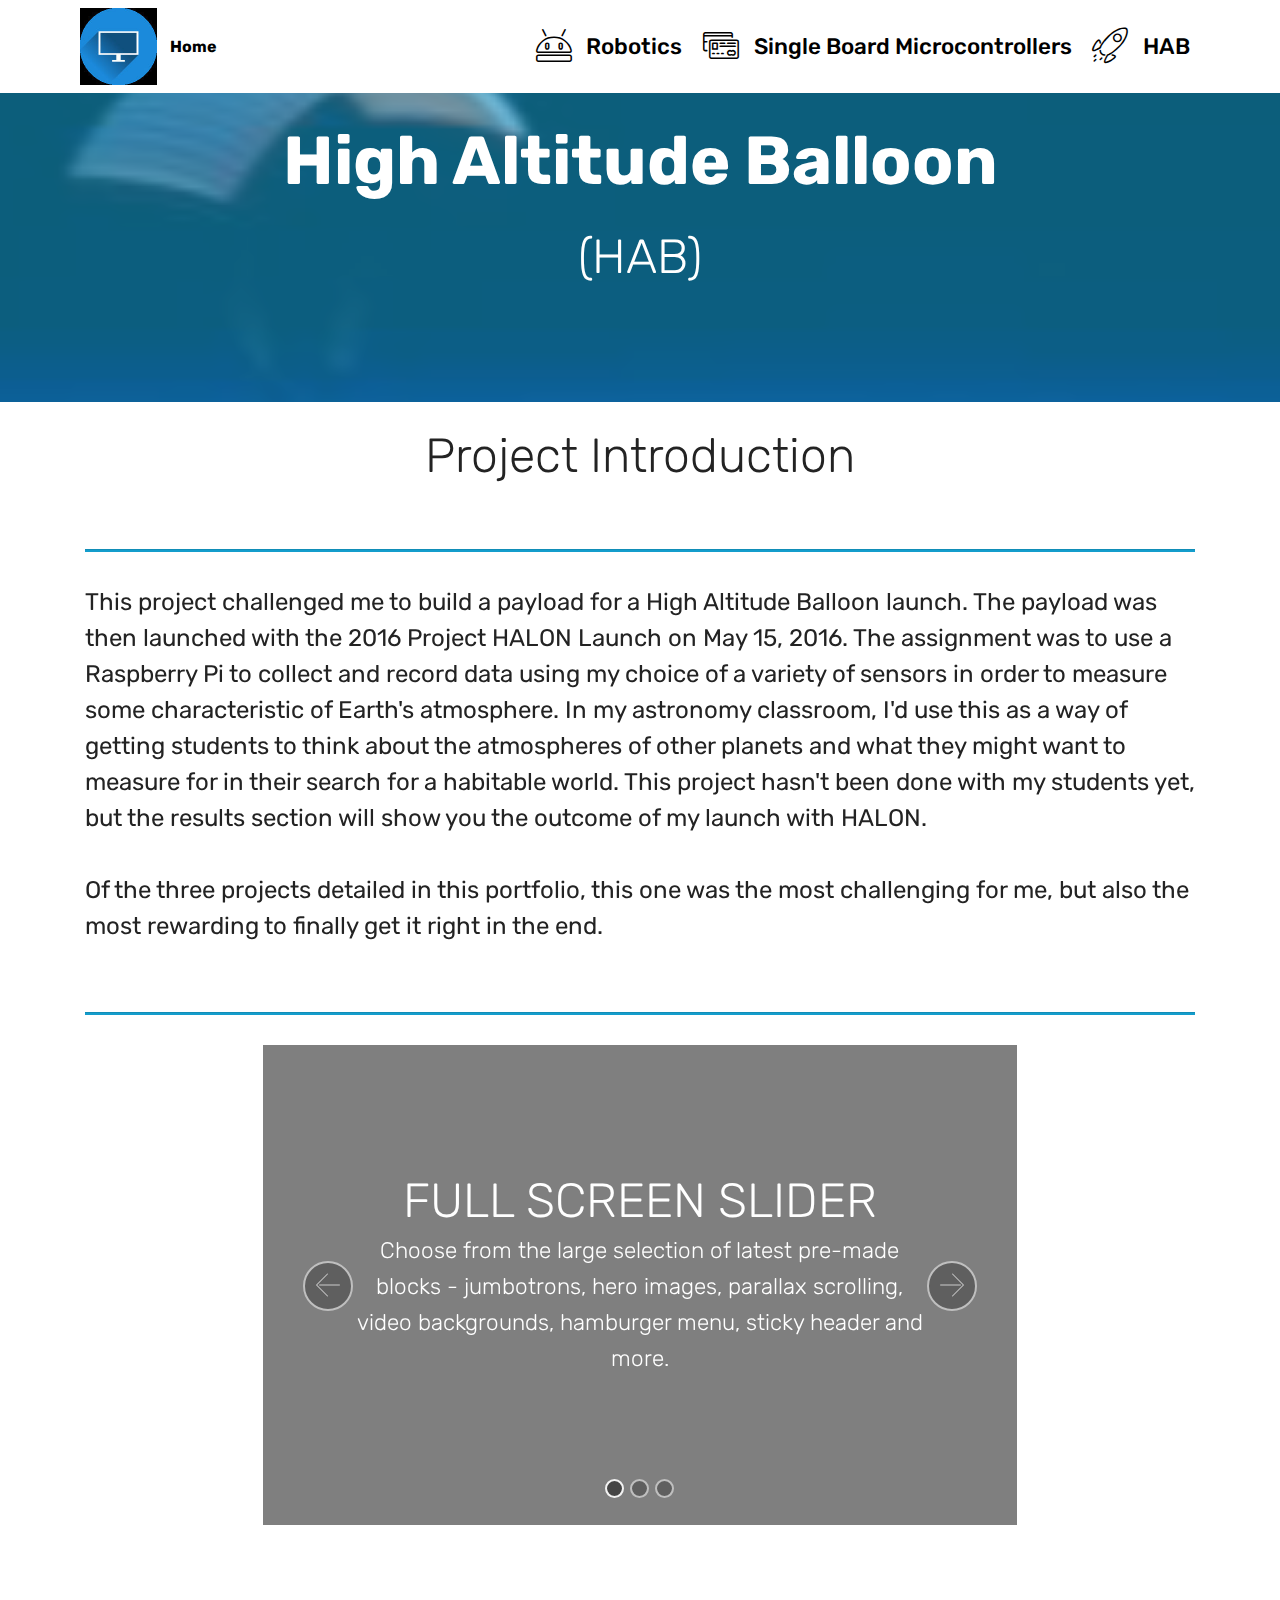
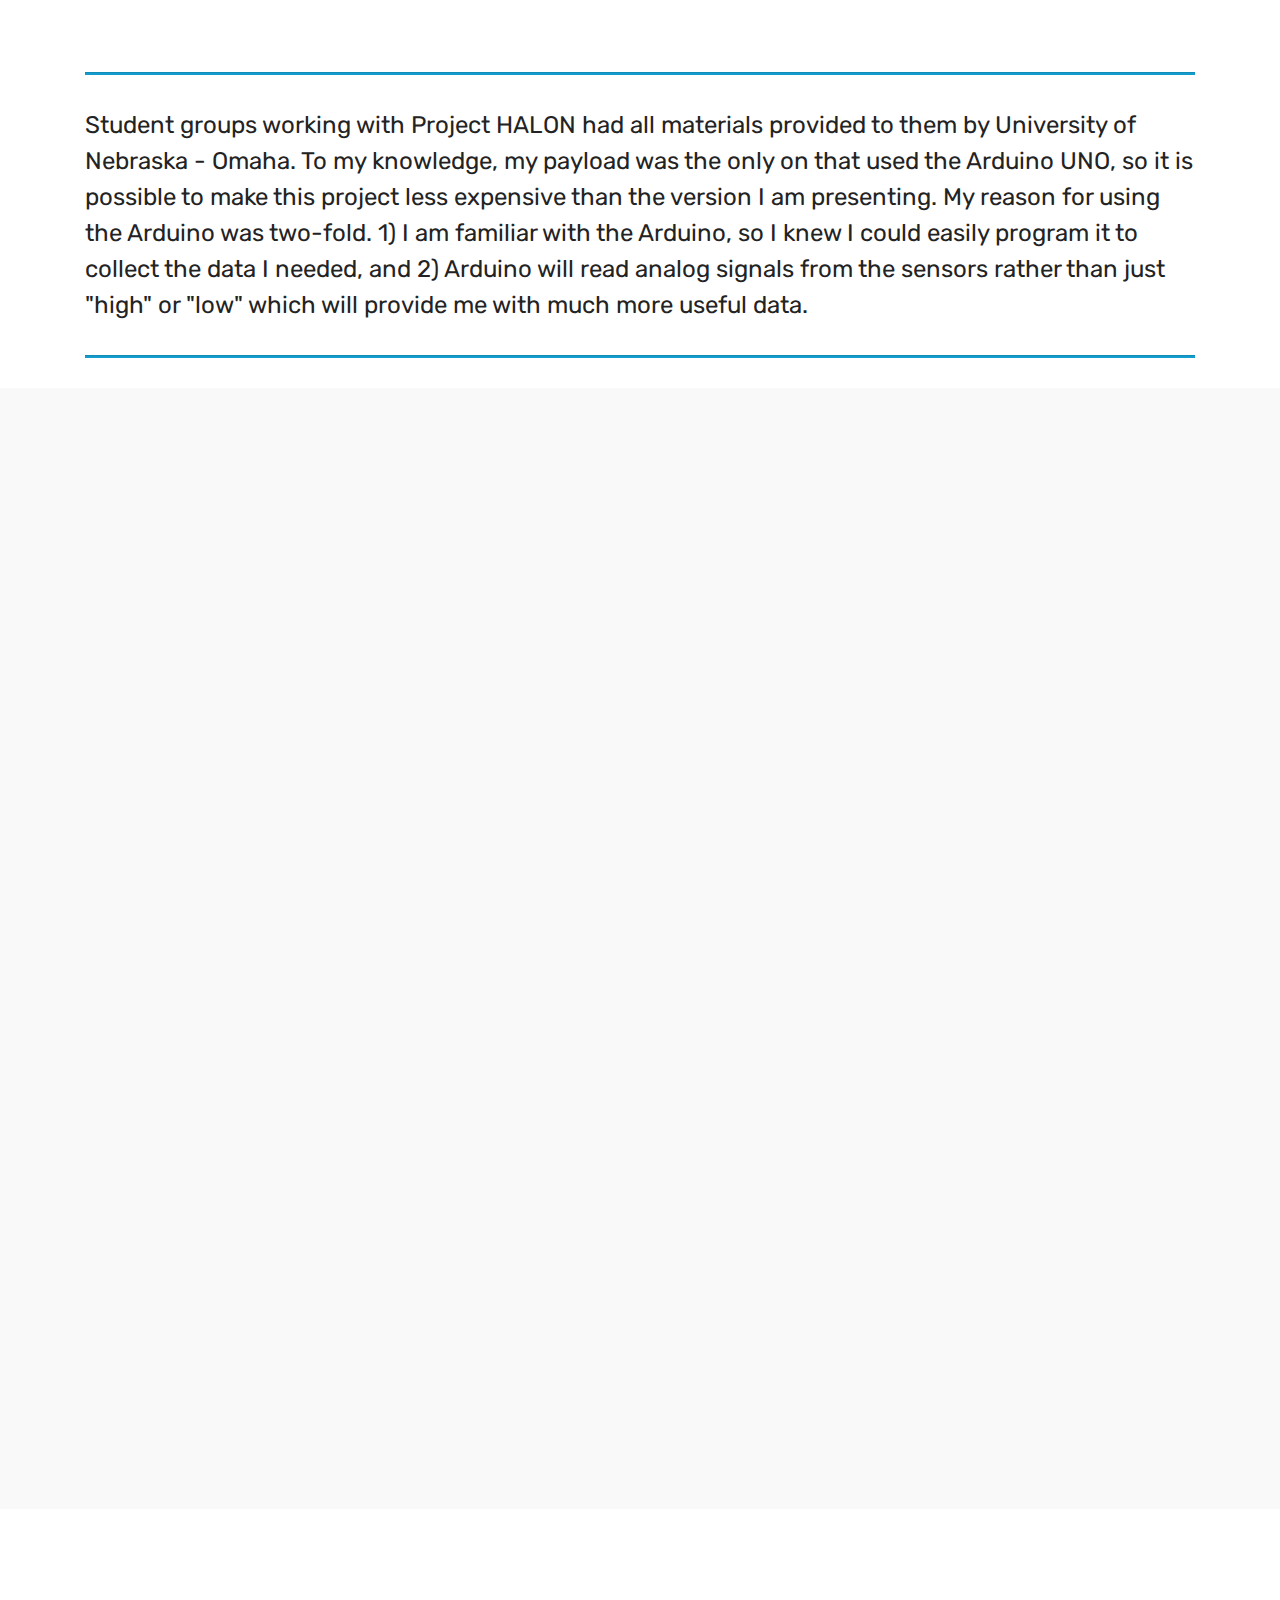
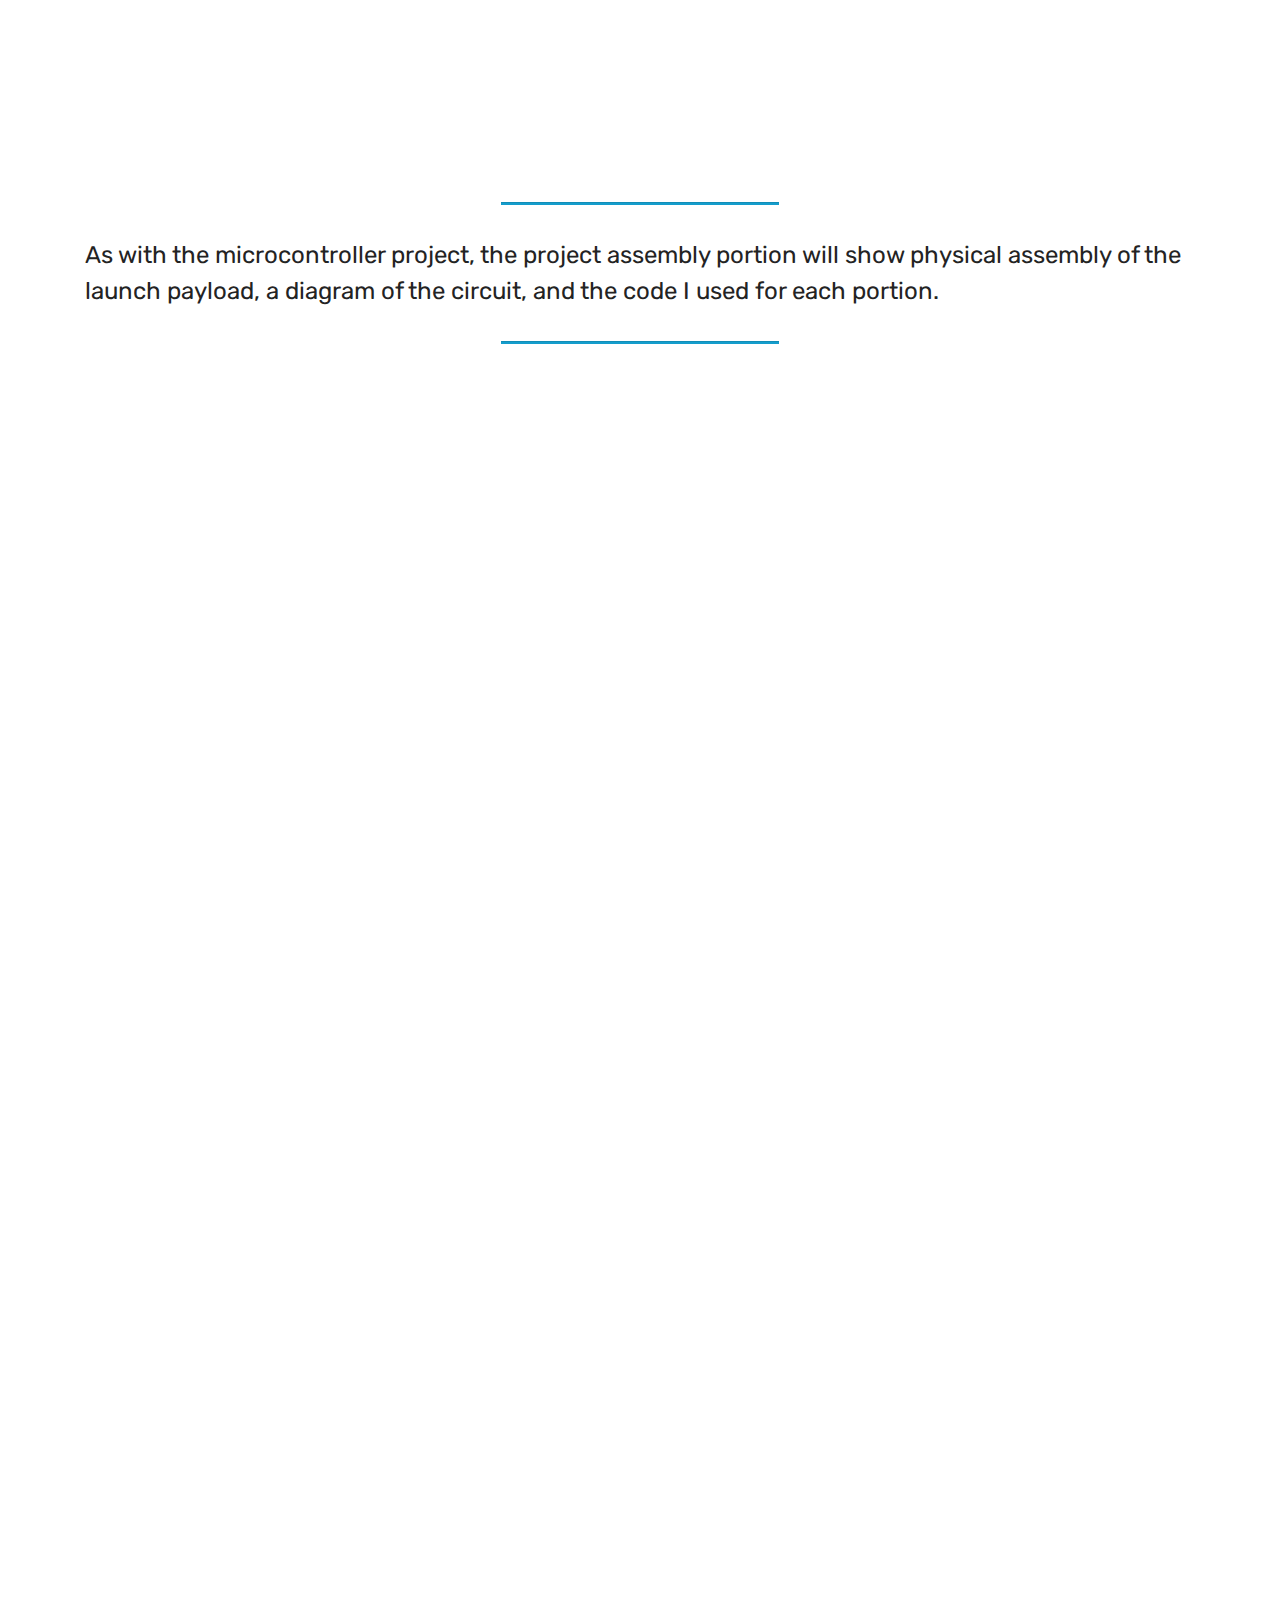
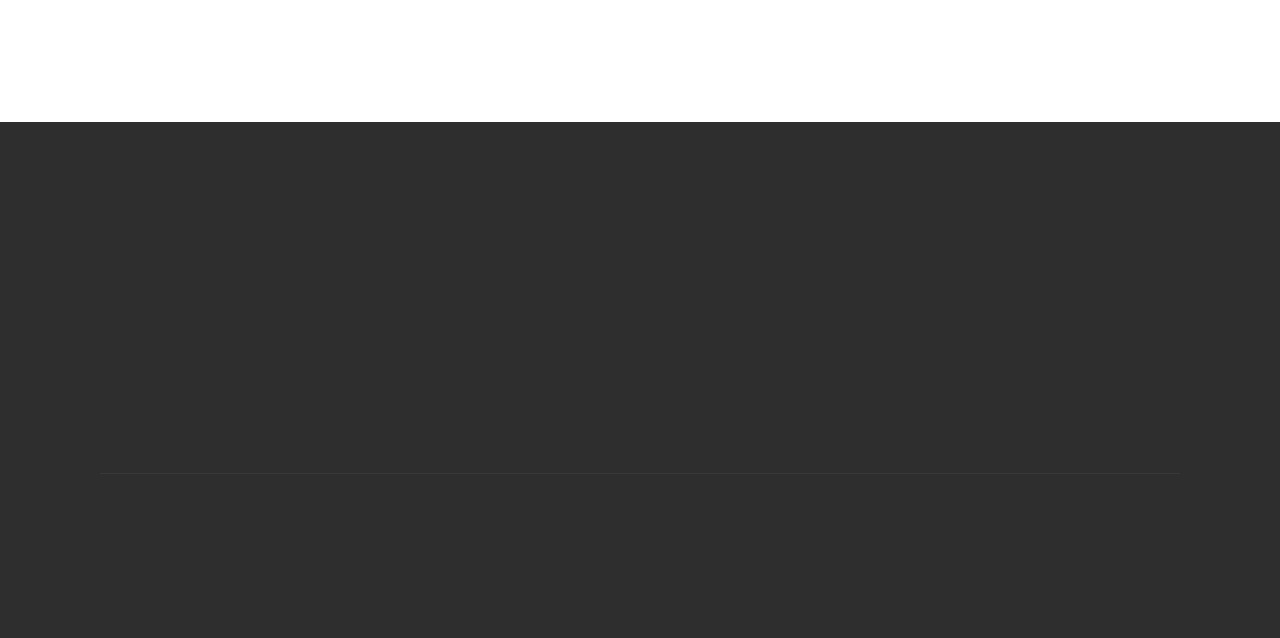
==== commit c390f7f7: "create github pages" ====
--- a/hab.html
+++ b/hab.html
@@ -1,10 +1,10 @@
 <!DOCTYPE html>
 <html  >
 <head>
-  <!-- Site made with Mobirise Website Builder v4.9.7, https://mobirise.com -->
+  
   <meta charset="UTF-8">
   <meta http-equiv="X-UA-Compatible" content="IE=edge">
-  <meta name="generator" content="Mobirise v4.9.7, mobirise.com">
+  
   <meta name="viewport" content="width=device-width, initial-scale=1, minimum-scale=1">
   <link rel="shortcut icon" href="assets/images/mbr-154x154.jpg" type="image/x-icon">
   <meta name="description" content="High Altitude Balloon Project - (HAB)">
@@ -46,7 +46,7 @@
                         <img src="assets/images/mbr-154x154.jpg" alt="Home" title="Home" style="height: 4.8rem;">
                     </a>
                 </span>
-                <span class="navbar-caption-wrap"><a class="navbar-caption text-black display-4" href="https://mobirise.co">
+                <span class="navbar-caption-wrap"><a class="navbar-caption text-black display-4" href="#">
                         Home<br></a></span>
             </div>
         </div>
@@ -64,7 +64,7 @@
     </nav>
 </section>
 
-<section class="engine"><a href="https://mobirise.info/u">bootstrap website templates</a></section><section class="header1 cid-rm9R7PWIgc mbr-parallax-background" id="header1-1b">
+<section class="header1 cid-rm9R7PWIgc mbr-parallax-background" id="header1-1b">
 
     
 
@@ -303,7 +303,7 @@
     <div class="container">
         <div class="media-container-row">
             <div class="mbr-text col-12 mbr-fonts-style display-7 col-md-8"><p>
-                <strong> Make your own website in a few clicks!</strong> Mobirise helps you cut down development time by providing you with a flexible website editor with a drag and drop interface. Mobirise Website Builder creates responsive, retina and <em>mobile friendly websites</em> in a few clicks. Mobirise is one of the easiest website development tools <a href="https://mobirise.co/">available</a> today. It also gives you the freedom to develop as many websites as you like given the fact that it is a desktop app.</p></div>
+                <strong> Make your own website in a few clicks!</strong> Mobirise helps you cut down development time by providing you with a flexible website editor with a drag and drop interface. Mobirise Website Builder creates responsive, retina and <em>mobile friendly websites</em> in a few clicks. Mobirise is one of the easiest website development tools <a href="#">available</a> today. It also gives you the freedom to develop as many websites as you like given the fact that it is a desktop app.</p></div>
         </div>
     </div>
 </section>
@@ -329,7 +329,7 @@
         <div class="media-container-row content text-white">
             <div class="col-12 col-md-3">
                 <div class="media-wrap">
-                    <a href="https://mobirise.co/">
+                    <a href="#">
                         <img src="assets/images/logo22.png" alt="Mobirise">
                     </a>
                 </div>
@@ -425,7 +425,7 @@
   <script src="assets/slidervideo/script.js"></script>
   
   
- <div id="scrollToTop" class="scrollToTop mbr-arrow-up"><a style="text-align: center;"><i class="mbr-arrow-up-icon mbr-arrow-up-icon-cm cm-icon cm-icon-smallarrow-up"></i></a></div>
-    <input name="animation" type="hidden">
+  <input name="animation" type="hidden">
+   <div id="scrollToTop" class="scrollToTop mbr-arrow-up"><a style="text-align: center;"><i class="mbr-arrow-up-icon mbr-arrow-up-icon-cm cm-icon cm-icon-smallarrow-up"></i></a></div>
   </body>
 </html>--- a/assets/theme/css/style.css
+++ b/assets/theme/css/style.css
@@ -490,11 +490,3 @@
   padding: 1.07em .5em; }
 
 /*# sourceMappingURL=style.css.map */
-.engine {
-	position: absolute;
-	text-indent: -2400px;
-	text-align: center;
-	padding: 0;
-	top: 0;
-	left: -2400px;
-}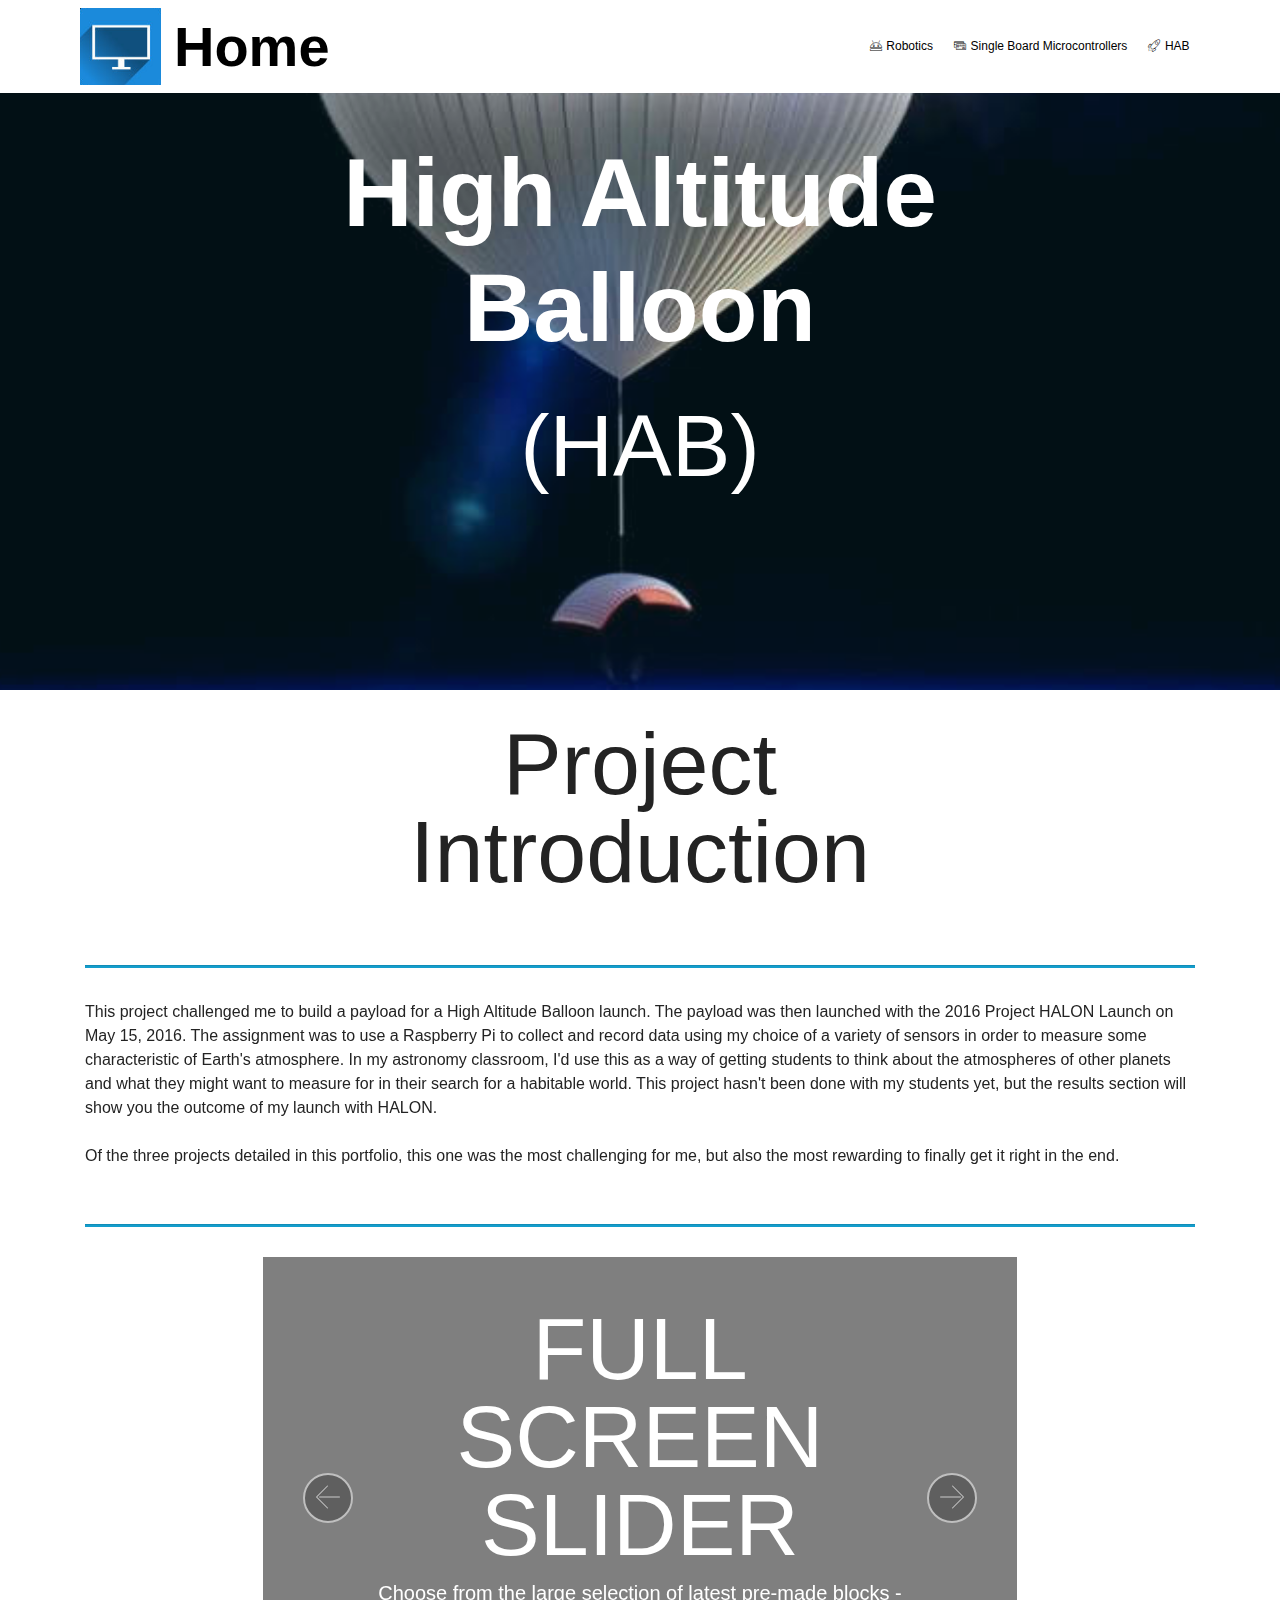
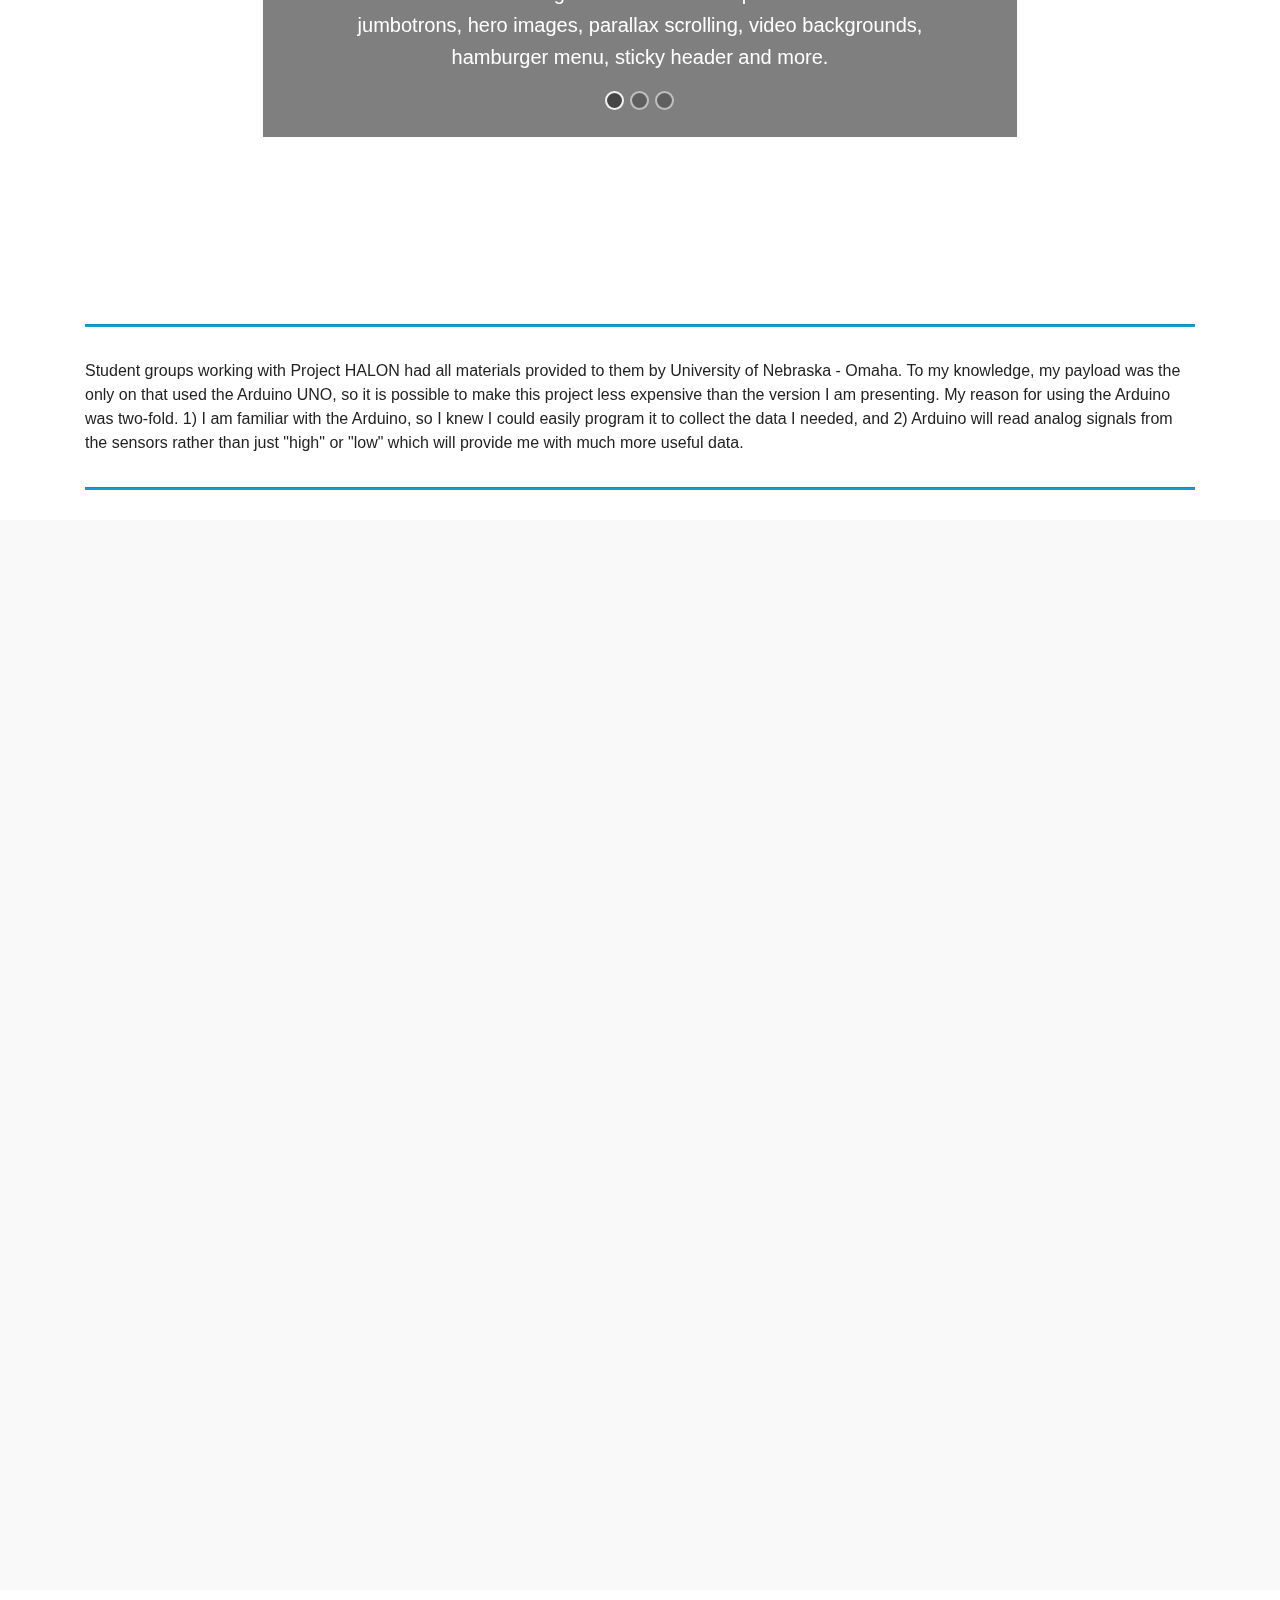
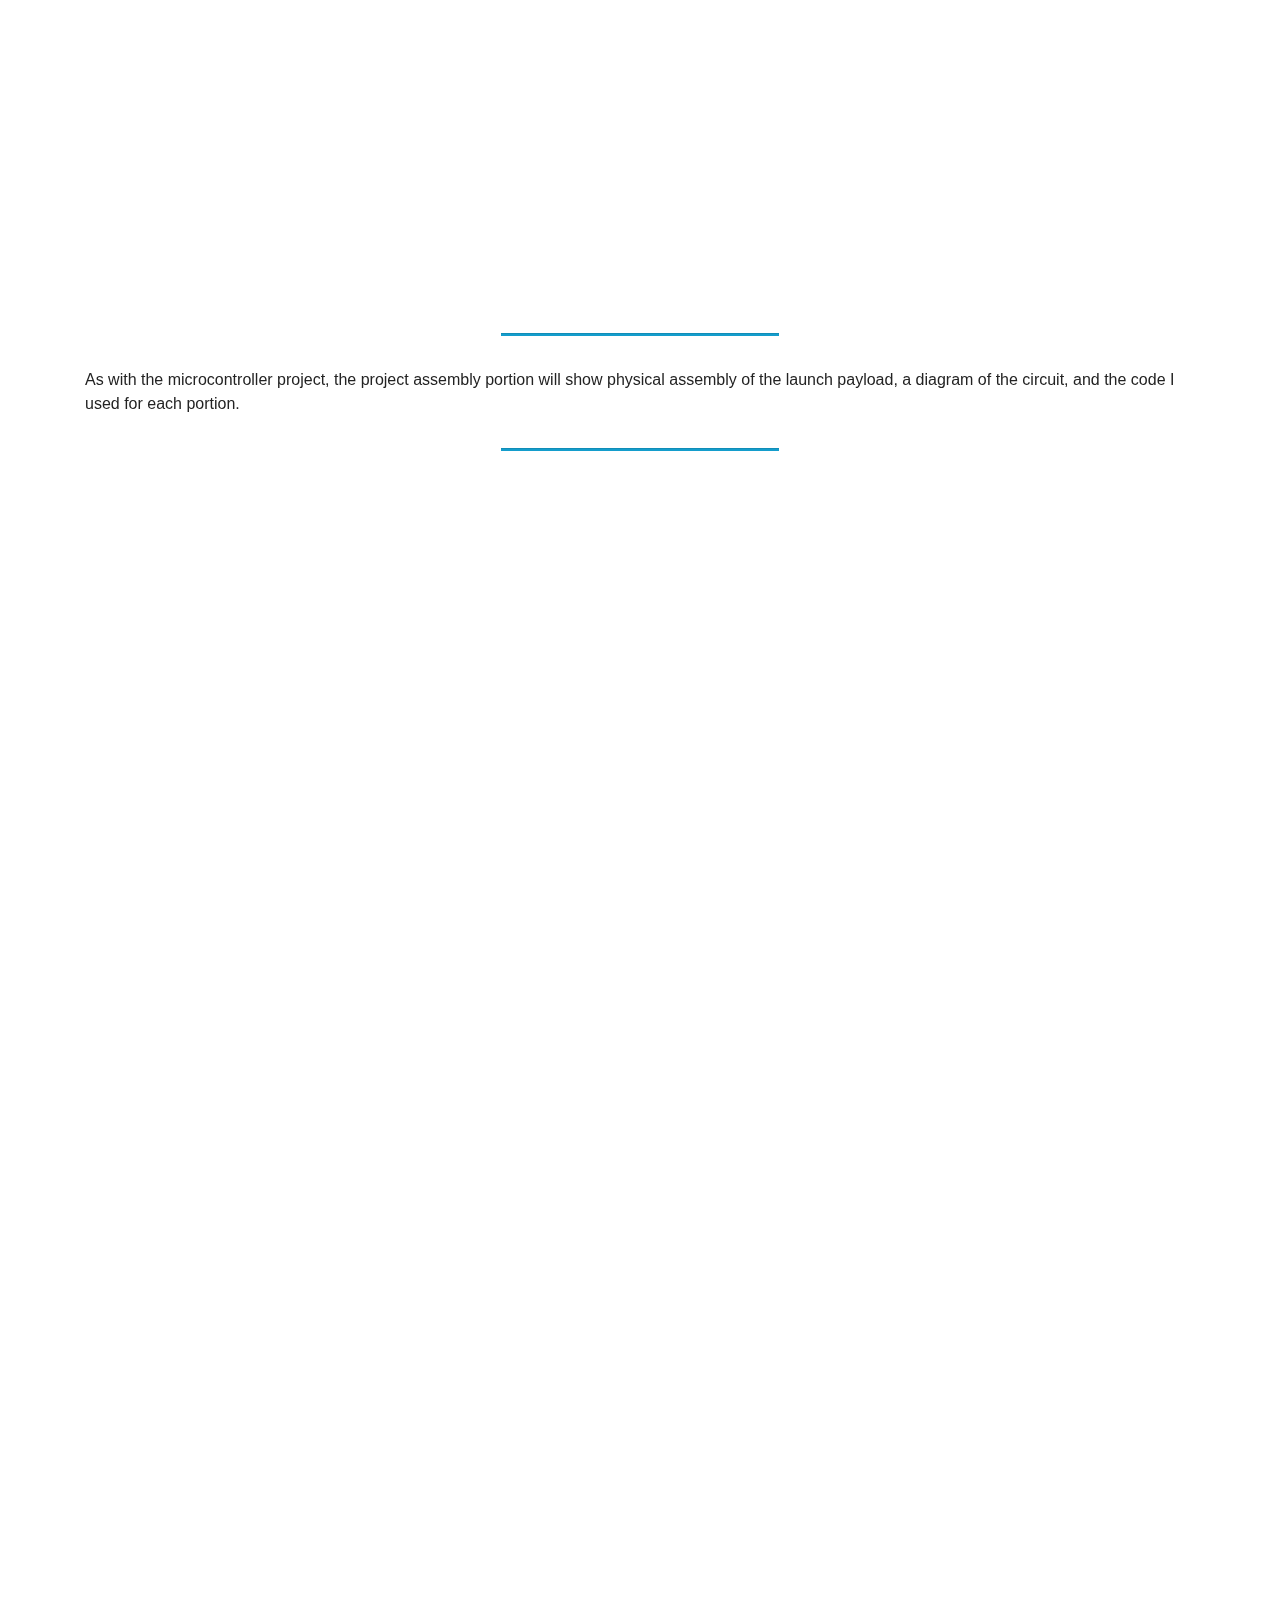
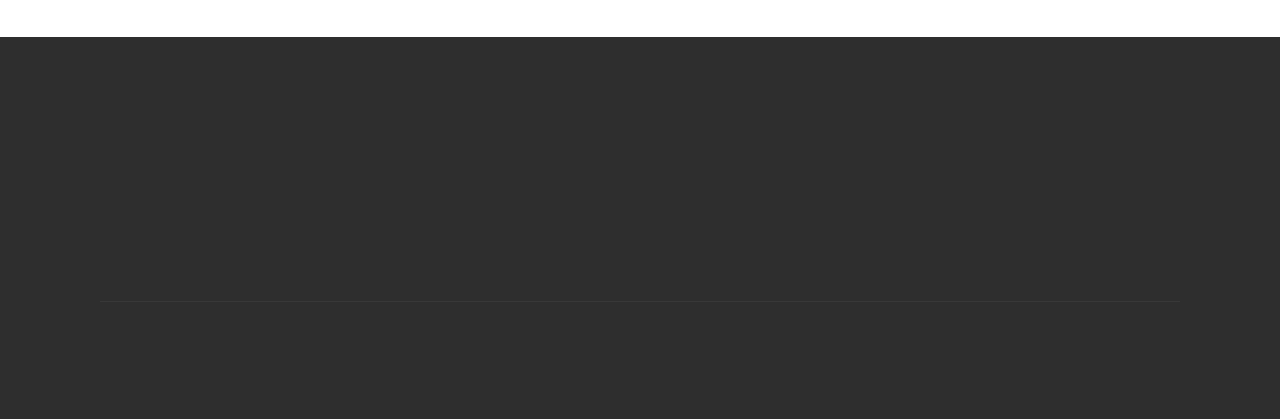
==== commit 4532de98: "create github pages" ====
--- a/hab.html
+++ b/hab.html
@@ -6,7 +6,7 @@
   <meta http-equiv="X-UA-Compatible" content="IE=edge">
   
   <meta name="viewport" content="width=device-width, initial-scale=1, minimum-scale=1">
-  <link rel="shortcut icon" href="assets/images/mbr-154x154.jpg" type="image/x-icon">
+  <link rel="shortcut icon" href="assets/images/mbr-2-154x154.jpg" type="image/x-icon">
   <meta name="description" content="High Altitude Balloon Project - (HAB)">
   
   <title>High Altitude Balloon Project</title>
@@ -43,10 +43,10 @@
             <div class="navbar-brand">
                 <span class="navbar-logo">
                     <a href="index.html">
-                        <img src="assets/images/mbr-154x154.jpg" alt="Home" title="Home" style="height: 4.8rem;">
+                        <img src="assets/images/mbr-2-154x154.jpg" alt="Home" title="Home" style="height: 4.8rem;">
                     </a>
                 </span>
-                <span class="navbar-caption-wrap"><a class="navbar-caption text-black display-4" href="#">
+                <span class="navbar-caption-wrap"><a class="navbar-caption text-black display-4" href="index.html">
                         Home<br></a></span>
             </div>
         </div>
@@ -55,9 +55,9 @@
                     <a class="nav-link link text-black display-7" href="robotics.html"><span class="mbri-android mbr-iconfont mbr-iconfont-btn"></span>
                         Robotics</a>
                 </li><li class="nav-item">
-                    <a class="nav-link link text-black display-7" href="sbm.html"><span class="mbri-credit-card mbr-iconfont mbr-iconfont-btn"></span>
+                    <a class="nav-link link text-black display-7" href="smb.html"><span class="mbri-credit-card mbr-iconfont mbr-iconfont-btn"></span>
                         Single Board Microcontrollers</a>
-                </li><li class="nav-item"><a class="nav-link link text-black display-7" href="hab.html"><span class="mbri-rocket mbr-iconfont mbr-iconfont-btn"></span>
+                </li><li class="nav-item"><a class="nav-link link text-black display-7" href="hab2.html"><span class="mbri-rocket mbr-iconfont mbr-iconfont-btn"></span>
                         HAB</a></li></ul>
             
         </div>
@@ -68,7 +68,7 @@
 
     
 
-    <div class="mbr-overlay" style="opacity: 0.6; background-color: rgb(20, 157, 204);">
+    <div class="mbr-overlay" style="opacity: 0.1; background-color: rgb(20, 157, 204);">
     </div>
 
     <div class="container">
@@ -78,7 +78,7 @@
                     High Altitude Balloon</h1>
                 <h3 class="mbr-section-subtitle align-center mbr-light pb-3 mbr-fonts-style display-2">
                     (HAB)</h3>
-                
+                <p class="mbr-text align-center pb-3 mbr-fonts-style display-5">&nbsp;</p>
                 
             </div>
         </div>
--- a/assets/mobirise/css/mbr-additional.css
+++ b/assets/mobirise/css/mbr-additional.css
@@ -1,629 +1,439 @@
 @import url(https://fonts.googleapis.com/css?family=Rubik:300,300i,400,400i,500,500i,700,700i,900,900i);
-
-
-
-
-
-body {
-  font-style: normal;
-  line-height: 1.5;
-}
-.mbr-section-title {
-  font-style: normal;
-  line-height: 1.2;
-}
-.mbr-section-subtitle {
-  line-height: 1.3;
-}
-.mbr-text {
-  font-style: normal;
-  line-height: 1.6;
-}
+@primaryColor: #149dcc;
+@secondaryColor: #ff3366;
+@successColor: #F7ED4A;
+@infoColor: #82786E;
+@warningColor: #879A9F;
+@dangerColor: #B1A374;
+@mainFont: Rubik;
+@display1Font: 'Rubik', sans-serif;
+@display1Size: 4.25;
+@display2Font: 'Rubik', sans-serif;
+@display2Size: 3;
+@display5Font: 'Rubik', sans-serif;
+@display5Size: 1.5;
+@display7Font: 'Rubik', sans-serif;
+@display7Size: 1.4;
+@display4Font: 'Rubik', sans-serif;
+@display4Size: 1;
+@isRoundedButtons: true;
+@isAnimatedOnScroll: true;
+@isScrollToTopButton: true;
+@btn-font-size:         .8rem;
+@btn-border-radius:     3px;
+@btn-padding-y:         1rem;
+@btn-padding-x:         3rem;
+@btn-font-size-sm:     .8rem;
+@btn-border-radius-sm: 3px;
+@btn-padding-y-sm:     .6rem;
+@btn-padding-x-sm:     1.5rem;
+@btn-font-size-md:      1rem;
+@btn-border-radius-md:  3px;
+@btn-padding-y-md:      1rem;
+@btn-padding-x-md:      3rem;
+@btn-font-size-lg:      1.2rem;
+@btn-border-radius-lg:  3px;
+@btn-padding-y-lg:      1.2rem;
+@btn-padding-x-lg:      3.2rem;
+
+// FONTS
+
+body{
+    font-style: normal;
+    line-height: 1.5;
+    // font-family: @mainFont;
+}
+.mbr-section-title{
+    font-style: normal;
+    line-height: 1.2;
+}
+.mbr-section-subtitle{
+    line-height: 1.3;
+}
+.mbr-text{
+    font-style: normal;
+    line-height: 1.6;
+}
+
 .display-1 {
-  font-family: 'Rubik', sans-serif;
-  font-size: 4.25rem;
-}
-.display-1 > .mbr-iconfont {
-  font-size: 6.8rem;
-}
+    font-family: @display1Font;
+    font-size: @display1Size *1rem;
+    > .mbr-iconfont {
+        font-size: @display1Size *1.6rem;
+	}
+}
+
 .display-2 {
-  font-family: 'Rubik', sans-serif;
-  font-size: 3rem;
-}
-.display-2 > .mbr-iconfont {
-  font-size: 4.8rem;
-}
+    font-family: @display2Font;
+    font-size: @display2Size *1rem;
+    > .mbr-iconfont {
+        font-size: @display2Size *1.6rem;
+	}
+}
+
 .display-4 {
-  font-family: 'Rubik', sans-serif;
-  font-size: 1rem;
-}
-.display-4 > .mbr-iconfont {
-  font-size: 1.6rem;
-}
+    font-family: @display4Font;
+    font-size: @display4Size *1rem;
+    > .mbr-iconfont {
+        font-size: @display4Size *1.6rem;
+	}
+}
+
 .display-5 {
-  font-family: 'Rubik', sans-serif;
-  font-size: 1.5rem;
-}
-.display-5 > .mbr-iconfont {
-  font-size: 2.4rem;
-}
+    font-family: @display5Font;
+    font-size: @display5Size *1rem;
+    > .mbr-iconfont {
+        font-size: @display5Size *1.6rem;
+	}
+}
+
 .display-7 {
-  font-family: 'Rubik', sans-serif;
-  font-size: 1.4rem;
-}
-.display-7 > .mbr-iconfont {
-  font-size: 2.24rem;
-}
+    font-family: @display7Font;
+    font-size: @display7Size *1rem;
+    > .mbr-iconfont {
+        font-size: @display7Size *1.6rem;
+	}
+}
+
 /* ---- Fluid typography for mobile devices ---- */
+
 /* 1.4 - font scale ratio ( bootstrap == 1.42857 ) */
 /* 100vw - current viewport width */
 /* (48 - 20)  48 == 48rem == 768px, 20 == 20rem == 320px(minimal supported viewport) */
 /* 0.65 - min scale variable, may vary */
-@media (max-width: 768px) {
-  .display-1 {
-    font-size: 3.4rem;
-    font-size: calc( 2.1374999999999997rem + (4.25 - 2.1374999999999997) * ((100vw - 20rem) / (48 - 20)));
-    line-height: calc( 1.4 * (2.1374999999999997rem + (4.25 - 2.1374999999999997) * ((100vw - 20rem) / (48 - 20))));
-  }
-  .display-2 {
-    font-size: 2.4rem;
-    font-size: calc( 1.7rem + (3 - 1.7) * ((100vw - 20rem) / (48 - 20)));
-    line-height: calc( 1.4 * (1.7rem + (3 - 1.7) * ((100vw - 20rem) / (48 - 20))));
-  }
-  .display-4 {
-    font-size: 0.8rem;
-    font-size: calc( 1rem + (1 - 1) * ((100vw - 20rem) / (48 - 20)));
-    line-height: calc( 1.4 * (1rem + (1 - 1) * ((100vw - 20rem) / (48 - 20))));
-  }
-  .display-5 {
-    font-size: 1.2rem;
-    font-size: calc( 1.175rem + (1.5 - 1.175) * ((100vw - 20rem) / (48 - 20)));
-    line-height: calc( 1.4 * (1.175rem + (1.5 - 1.175) * ((100vw - 20rem) / (48 - 20))));
-  }
-}
+
+@media (max-width: 768px){
+    .display-1 {
+        @display1Size-min: @display1Size - (@display1Size - 1) * 0.65;
+        font-size: @display1Size * 0.8rem;
+        font-size: ~"calc( @{display1Size-min}rem + (@{display1Size} - @{display1Size-min}) * ((100vw - 20rem) / (48 - 20)))";
+        line-height: ~"calc( 1.4 * (@{display1Size-min}rem + (@{display1Size} - @{display1Size-min}) * ((100vw - 20rem) / (48 - 20))))";
+	}
+    .display-2 {
+        @display2Size-min: @display2Size - (@display2Size - 1) * 0.65;
+        font-size: @display2Size * 0.8rem;
+        font-size: ~"calc( @{display2Size-min}rem + (@{display2Size} - @{display2Size-min}) * ((100vw - 20rem) / (48 - 20)))";
+        line-height: ~"calc( 1.4 * (@{display2Size-min}rem + (@{display2Size} - @{display2Size-min}) * ((100vw - 20rem) / (48 - 20))))";
+	}
+    .display-4 {
+        @display4Size-min: @display4Size - (@display4Size - 1) * 0.65;
+        font-size: @display4Size * 0.8rem;
+        font-size: ~"calc( @{display4Size-min}rem + (@{display4Size} - @{display4Size-min}) * ((100vw - 20rem) / (48 - 20)))";
+        line-height: ~"calc( 1.4 * (@{display4Size-min}rem + (@{display4Size} - @{display4Size-min}) * ((100vw - 20rem) / (48 - 20))))";
+	}
+    .display-5 {
+        @display5Size-min: @display5Size - (@display5Size - 1) * 0.65;
+        font-size: @display5Size * 0.8rem;
+        font-size: ~"calc( @{display5Size-min}rem + (@{display5Size} - @{display5Size-min}) * ((100vw - 20rem) / (48 - 20)))";
+        line-height: ~"calc( 1.4 * (@{display5Size-min}rem + (@{display5Size} - @{display5Size-min}) * ((100vw - 20rem) / (48 - 20))))";
+	}
+}
+
 /* Buttons */
+.button-variant(@background) {
+    @color: contrast(@background, darken(@background, 50%), #ffffff, 60%);
+    @border: @background;
+    @active-color: @color;
+    @active-border: @active-background;
+
+    @active-background: if(
+        eq(@background, @color),
+        #d4d4d4,
+        darken(@background, 15%)
+    );
+
+    &,
+    &:active {
+        background-color: @background !important;
+        border-color: @border !important;
+        color: @color !important;
+	}
+
+    &:hover,
+    &:focus,
+    &.focus,
+    &.active {
+        color: @active-color !important;
+        background-color: @active-background !important;
+        border-color: @active-border !important;
+	}
+
+    &.disabled, &:disabled {
+        color: @active-color !important;
+        background-color: @active-background !important;
+        border-color: @active-border !important;
+	}
+
+}
+
+.button-outline-variant(@color) {
+    @active-color: contrast(@color, darken(@color, 50%), #ffffff, 60%);
+    @active-background: @color;
+    @new-color: if(
+        eq(@color, @active-color),
+        #fff,
+        darken(@color, 20%)
+    );
+
+    &,
+    &:active {
+        background: none;
+        border-color: @new-color;
+        color: @new-color;
+	}
+
+    &:hover,
+    &:focus,
+    &.focus,
+    &.active {
+        color: @active-color;
+        background-color: @active-background;
+        border-color: @active-background;
+	}
+
+    &.disabled, &:disabled {
+        color: @active-color !important;
+        background-color: @active-background !important;
+        border-color: @active-background !important;
+	}
+}
+.plan-variant(@className, @color) {
+    &@{className} {
+        .mbr-plan-subtitle,
+        .mbr-plan-price-desc {
+            @max: max(red(@color), green(@color), blue(@color));
+            & when (@max > 200) {
+                color: lighten(@color, 40%);
+			}
+            & when (@max > 85) and (@max <= 200) {
+                color: lighten(@color, 25%);
+			}
+            & when (@max > 50) and (@max <= 85) {
+                color: lighten(@color, 45%);
+			}
+            & when (@max <= 50) {
+                color: lighten(@color, 70%);
+			}
+		}
+	}
+}
+
+
+
+
+
+.button-size(@btn-padding-y, @btn-padding-x, @btn-font-size, @btn-border-radius){
+    padding: @btn-padding-y @btn-padding-x;
+    border-radius: @btn-border-radius;
+}
+
 .btn {
-  font-weight: 500;
-  border-width: 2px;
-  font-style: normal;
-  letter-spacing: 1px;
-  margin: .4rem .8rem;
-  white-space: normal;
-  -webkit-transition: all 0.3s ease-in-out;
-  -moz-transition: all 0.3s ease-in-out;
-  transition: all 0.3s ease-in-out;
-  display: inline-flex;
-  align-items: center;
-  justify-content: center;
-  word-break: break-word;
-  -webkit-align-items: center;
-  -webkit-justify-content: center;
-  display: -webkit-inline-flex;
-  padding: 1rem 3rem;
-  border-radius: 3px;
+    font-weight: 500;
+    border-width: 2px;
+    font-style: normal;
+    letter-spacing: 1px;
+    margin: .4rem .8rem;
+    white-space: normal;
+    -webkit-transition: all .3s ease-in-out;
+       -moz-transition: all .3s ease-in-out;
+            transition: all .3s ease-in-out;
+    display: inline-flex;
+    align-items: center;
+    justify-content: center;
+    word-break: break-word;
+    -webkit-align-items: center;
+    -webkit-justify-content: center;
+    display: -webkit-inline-flex;
+    .button-size(@btn-padding-y, @btn-padding-x, @btn-font-size, @btn-border-radius);
+    .mbr-iconfont{
+        // font-size: 1.6rem;
+	}
 }
 .btn-sm {
-  font-weight: 500;
-  letter-spacing: 1px;
-  -webkit-transition: all 0.3s ease-in-out;
-  -moz-transition: all 0.3s ease-in-out;
-  transition: all 0.3s ease-in-out;
-  padding: 0.6rem 1.5rem;
-  border-radius: 3px;
+    font-weight: 500;
+    letter-spacing: 1px;
+    -webkit-transition: all .3s ease-in-out;
+       -moz-transition: all .3s ease-in-out;
+            transition: all .3s ease-in-out;
+    .button-size(@btn-padding-y-sm, @btn-padding-x-sm, @btn-font-size-sm, @btn-border-radius-sm);
 }
 .btn-md {
-  font-weight: 500;
-  letter-spacing: 1px;
-  margin: .4rem .8rem !important;
-  -webkit-transition: all 0.3s ease-in-out;
-  -moz-transition: all 0.3s ease-in-out;
-  transition: all 0.3s ease-in-out;
-  padding: 1rem 3rem;
-  border-radius: 3px;
+    font-weight: 500;
+    letter-spacing: 1px;
+    margin: .4rem .8rem !important;
+    -webkit-transition: all .3s ease-in-out;
+       -moz-transition: all .3s ease-in-out;
+            transition: all .3s ease-in-out;
+    .button-size(@btn-padding-y-md, @btn-padding-x-md, @btn-font-size-md, @btn-border-radius-md);
 }
 .btn-lg {
-  font-weight: 500;
-  letter-spacing: 1px;
-  margin: .4rem .8rem !important;
-  -webkit-transition: all 0.3s ease-in-out;
-  -moz-transition: all 0.3s ease-in-out;
-  transition: all 0.3s ease-in-out;
-  padding: 1.2rem 3.2rem;
-  border-radius: 3px;
-}
-.bg-primary {
-  background-color: #149dcc !important;
-}
-.bg-success {
-  background-color: #f7ed4a !important;
-}
-.bg-info {
-  background-color: #82786e !important;
-}
-.bg-warning {
-  background-color: #879a9f !important;
-}
-.bg-danger {
-  background-color: #b1a374 !important;
-}
-.btn-primary,
-.btn-primary:active {
-  background-color: #149dcc !important;
-  border-color: #149dcc !important;
-  color: #ffffff !important;
-}
-.btn-primary:hover,
-.btn-primary:focus,
-.btn-primary.focus,
-.btn-primary.active {
-  color: #ffffff !important;
-  background-color: #0d6786 !important;
-  border-color: #0d6786 !important;
-}
-.btn-primary.disabled,
-.btn-primary:disabled {
-  color: #ffffff !important;
-  background-color: #0d6786 !important;
-  border-color: #0d6786 !important;
-}
-.btn-secondary,
-.btn-secondary:active {
-  background-color: #ff3366 !important;
-  border-color: #ff3366 !important;
-  color: #ffffff !important;
-}
-.btn-secondary:hover,
-.btn-secondary:focus,
-.btn-secondary.focus,
-.btn-secondary.active {
-  color: #ffffff !important;
-  background-color: #e50039 !important;
-  border-color: #e50039 !important;
-}
-.btn-secondary.disabled,
-.btn-secondary:disabled {
-  color: #ffffff !important;
-  background-color: #e50039 !important;
-  border-color: #e50039 !important;
-}
-.btn-info,
-.btn-info:active {
-  background-color: #82786e !important;
-  border-color: #82786e !important;
-  color: #ffffff !important;
-}
-.btn-info:hover,
-.btn-info:focus,
-.btn-info.focus,
-.btn-info.active {
-  color: #ffffff !important;
-  background-color: #59524b !important;
-  border-color: #59524b !important;
-}
-.btn-info.disabled,
-.btn-info:disabled {
-  color: #ffffff !important;
-  background-color: #59524b !important;
-  border-color: #59524b !important;
-}
-.btn-success,
-.btn-success:active {
-  background-color: #f7ed4a !important;
-  border-color: #f7ed4a !important;
-  color: #3f3c03 !important;
-}
-.btn-success:hover,
-.btn-success:focus,
-.btn-success.focus,
-.btn-success.active {
-  color: #3f3c03 !important;
-  background-color: #eadd0a !important;
-  border-color: #eadd0a !important;
-}
-.btn-success.disabled,
-.btn-success:disabled {
-  color: #3f3c03 !important;
-  background-color: #eadd0a !important;
-  border-color: #eadd0a !important;
-}
-.btn-warning,
-.btn-warning:active {
-  background-color: #879a9f !important;
-  border-color: #879a9f !important;
-  color: #ffffff !important;
-}
-.btn-warning:hover,
-.btn-warning:focus,
-.btn-warning.focus,
-.btn-warning.active {
-  color: #ffffff !important;
-  background-color: #617479 !important;
-  border-color: #617479 !important;
-}
-.btn-warning.disabled,
-.btn-warning:disabled {
-  color: #ffffff !important;
-  background-color: #617479 !important;
-  border-color: #617479 !important;
-}
-.btn-danger,
-.btn-danger:active {
-  background-color: #b1a374 !important;
-  border-color: #b1a374 !important;
-  color: #ffffff !important;
-}
-.btn-danger:hover,
-.btn-danger:focus,
-.btn-danger.focus,
-.btn-danger.active {
-  color: #ffffff !important;
-  background-color: #8b7d4e !important;
-  border-color: #8b7d4e !important;
-}
-.btn-danger.disabled,
-.btn-danger:disabled {
-  color: #ffffff !important;
-  background-color: #8b7d4e !important;
-  border-color: #8b7d4e !important;
-}
-.btn-white {
-  color: #333333 !important;
-}
-.btn-white,
-.btn-white:active {
-  background-color: #ffffff !important;
-  border-color: #ffffff !important;
-  color: #808080 !important;
-}
-.btn-white:hover,
-.btn-white:focus,
-.btn-white.focus,
-.btn-white.active {
-  color: #808080 !important;
-  background-color: #d9d9d9 !important;
-  border-color: #d9d9d9 !important;
-}
-.btn-white.disabled,
-.btn-white:disabled {
-  color: #808080 !important;
-  background-color: #d9d9d9 !important;
-  border-color: #d9d9d9 !important;
-}
-.btn-black,
-.btn-black:active {
-  background-color: #333333 !important;
-  border-color: #333333 !important;
-  color: #ffffff !important;
-}
-.btn-black:hover,
-.btn-black:focus,
-.btn-black.focus,
-.btn-black.active {
-  color: #ffffff !important;
-  background-color: #0d0d0d !important;
-  border-color: #0d0d0d !important;
-}
-.btn-black.disabled,
-.btn-black:disabled {
-  color: #ffffff !important;
-  background-color: #0d0d0d !important;
-  border-color: #0d0d0d !important;
-}
-.btn-primary-outline,
-.btn-primary-outline:active {
-  background: none;
-  border-color: #0b566f;
-  color: #0b566f;
-}
-.btn-primary-outline:hover,
-.btn-primary-outline:focus,
-.btn-primary-outline.focus,
-.btn-primary-outline.active {
-  color: #ffffff;
-  background-color: #149dcc;
-  border-color: #149dcc;
-}
-.btn-primary-outline.disabled,
-.btn-primary-outline:disabled {
-  color: #ffffff !important;
-  background-color: #149dcc !important;
-  border-color: #149dcc !important;
-}
-.btn-secondary-outline,
-.btn-secondary-outline:active {
-  background: none;
-  border-color: #cc0033;
-  color: #cc0033;
-}
-.btn-secondary-outline:hover,
-.btn-secondary-outline:focus,
-.btn-secondary-outline.focus,
-.btn-secondary-outline.active {
-  color: #ffffff;
-  background-color: #ff3366;
-  border-color: #ff3366;
-}
-.btn-secondary-outline.disabled,
-.btn-secondary-outline:disabled {
-  color: #ffffff !important;
-  background-color: #ff3366 !important;
-  border-color: #ff3366 !important;
-}
-.btn-info-outline,
-.btn-info-outline:active {
-  background: none;
-  border-color: #4b453f;
-  color: #4b453f;
-}
-.btn-info-outline:hover,
-.btn-info-outline:focus,
-.btn-info-outline.focus,
-.btn-info-outline.active {
-  color: #ffffff;
-  background-color: #82786e;
-  border-color: #82786e;
-}
-.btn-info-outline.disabled,
-.btn-info-outline:disabled {
-  color: #ffffff !important;
-  background-color: #82786e !important;
-  border-color: #82786e !important;
-}
-.btn-success-outline,
-.btn-success-outline:active {
-  background: none;
-  border-color: #d2c609;
-  color: #d2c609;
-}
-.btn-success-outline:hover,
-.btn-success-outline:focus,
-.btn-success-outline.focus,
-.btn-success-outline.active {
-  color: #3f3c03;
-  background-color: #f7ed4a;
-  border-color: #f7ed4a;
-}
-.btn-success-outline.disabled,
-.btn-success-outline:disabled {
-  color: #3f3c03 !important;
-  background-color: #f7ed4a !important;
-  border-color: #f7ed4a !important;
-}
-.btn-warning-outline,
-.btn-warning-outline:active {
-  background: none;
-  border-color: #55666b;
-  color: #55666b;
-}
-.btn-warning-outline:hover,
-.btn-warning-outline:focus,
-.btn-warning-outline.focus,
-.btn-warning-outline.active {
-  color: #ffffff;
-  background-color: #879a9f;
-  border-color: #879a9f;
-}
-.btn-warning-outline.disabled,
-.btn-warning-outline:disabled {
-  color: #ffffff !important;
-  background-color: #879a9f !important;
-  border-color: #879a9f !important;
-}
-.btn-danger-outline,
-.btn-danger-outline:active {
-  background: none;
-  border-color: #7a6e45;
-  color: #7a6e45;
-}
-.btn-danger-outline:hover,
-.btn-danger-outline:focus,
-.btn-danger-outline.focus,
-.btn-danger-outline.active {
-  color: #ffffff;
-  background-color: #b1a374;
-  border-color: #b1a374;
-}
-.btn-danger-outline.disabled,
-.btn-danger-outline:disabled {
-  color: #ffffff !important;
-  background-color: #b1a374 !important;
-  border-color: #b1a374 !important;
-}
-.btn-black-outline,
-.btn-black-outline:active {
-  background: none;
-  border-color: #000000;
-  color: #000000;
-}
-.btn-black-outline:hover,
-.btn-black-outline:focus,
-.btn-black-outline.focus,
-.btn-black-outline.active {
-  color: #ffffff;
-  background-color: #333333;
-  border-color: #333333;
-}
-.btn-black-outline.disabled,
-.btn-black-outline:disabled {
-  color: #ffffff !important;
-  background-color: #333333 !important;
-  border-color: #333333 !important;
-}
-.btn-white-outline,
-.btn-white-outline:active,
-.btn-white-outline.active {
-  background: none;
-  border-color: #ffffff;
-  color: #ffffff;
-}
-.btn-white-outline:hover,
-.btn-white-outline:focus,
-.btn-white-outline.focus {
-  color: #333333;
-  background-color: #ffffff;
-  border-color: #ffffff;
-}
-.text-primary {
-  color: #149dcc !important;
-}
-.text-secondary {
-  color: #ff3366 !important;
-}
-.text-success {
-  color: #f7ed4a !important;
-}
-.text-info {
-  color: #82786e !important;
-}
-.text-warning {
-  color: #879a9f !important;
-}
-.text-danger {
-  color: #b1a374 !important;
-}
-.text-white {
-  color: #ffffff !important;
-}
-.text-black {
-  color: #000000 !important;
-}
-a.text-primary:hover,
-a.text-primary:focus {
-  color: #0b566f !important;
-}
-a.text-secondary:hover,
-a.text-secondary:focus {
-  color: #cc0033 !important;
-}
-a.text-success:hover,
-a.text-success:focus {
-  color: #d2c609 !important;
-}
-a.text-info:hover,
-a.text-info:focus {
-  color: #4b453f !important;
-}
-a.text-warning:hover,
-a.text-warning:focus {
-  color: #55666b !important;
-}
-a.text-danger:hover,
-a.text-danger:focus {
-  color: #7a6e45 !important;
-}
-a.text-white:hover,
-a.text-white:focus {
-  color: #b3b3b3 !important;
-}
-a.text-black:hover,
-a.text-black:focus {
-  color: #4d4d4d !important;
-}
-.alert-success {
-  background-color: #70c770;
-}
-.alert-info {
-  background-color: #82786e;
-}
-.alert-warning {
-  background-color: #879a9f;
-}
-.alert-danger {
-  background-color: #b1a374;
-}
-.mbr-section-btn a.btn:not(.btn-form) {
-  border-radius: 100px;
-}
-.mbr-section-btn a.btn:not(.btn-form):hover,
-.mbr-section-btn a.btn:not(.btn-form):focus {
-  box-shadow: none !important;
-}
-.mbr-section-btn a.btn:not(.btn-form):hover,
-.mbr-section-btn a.btn:not(.btn-form):focus {
-  box-shadow: 0 10px 40px 0 rgba(0, 0, 0, 0.2) !important;
-  -webkit-box-shadow: 0 10px 40px 0 rgba(0, 0, 0, 0.2) !important;
-}
-.mbr-gallery-filter li a {
-  border-radius: 100px !important;
-}
-.mbr-gallery-filter li.active .btn {
-  background-color: #149dcc;
-  border-color: #149dcc;
-  color: #ffffff;
-}
-.mbr-gallery-filter li.active .btn:focus {
-  box-shadow: none;
-}
-.nav-tabs .nav-link {
-  border-radius: 100px !important;
-}
+    font-weight: 500;
+    letter-spacing: 1px;
+    margin: .4rem .8rem !important;
+    -webkit-transition: all .3s ease-in-out;
+       -moz-transition: all .3s ease-in-out;
+            transition: all .3s ease-in-out;
+    .button-size(@btn-padding-y-lg, @btn-padding-x-lg, @btn-font-size-lg, @btn-border-radius-lg);
+}
+
+.bg-primary { background-color: @primaryColor !important; }
+.bg-success { background-color: @successColor !important; }
+.bg-info { background-color: @infoColor !important; }
+.bg-warning { background-color: @warningColor !important; }
+.bg-danger { background-color: @dangerColor !important; }
+
+.btn-primary { .button-variant(@primaryColor); }
+.btn-secondary { .button-variant(@secondaryColor); }
+.btn-info { .button-variant(@infoColor); }
+.btn-success { .button-variant(@successColor); }
+.btn-warning { .button-variant(@warningColor); }
+.btn-danger { .button-variant(@dangerColor); }
+.btn-white { .button-variant(#ffffff); color: #333333 !important; }
+.btn-black { .button-variant(#333333); }
+
+.btn-primary-outline { .button-outline-variant(@primaryColor); }
+.btn-secondary-outline { .button-outline-variant(@secondaryColor); }
+.btn-info-outline { .button-outline-variant(@infoColor); }
+.btn-success-outline { .button-outline-variant(@successColor); }
+.btn-warning-outline { .button-outline-variant(@warningColor); }
+.btn-danger-outline { .button-outline-variant(@dangerColor); }
+.btn-black-outline { .button-outline-variant(#333333); }
+.btn-white-outline {
+
+    &,
+    &:active,
+    &.active {
+        background: none;
+        border-color: #ffffff;
+        color: #ffffff;
+	}
+
+    &:hover,
+    &:focus,
+    &.focus {
+        color: #333333;
+        background-color: #ffffff;
+        border-color: #ffffff;
+	}
+
+}
+
+.text-primary { color: @primaryColor !important; }
+.text-secondary { color: @secondaryColor !important; }
+.text-success { color: @successColor !important; }
+.text-info { color: @infoColor !important; }
+.text-warning { color: @warningColor !important; }
+.text-danger { color: @dangerColor !important; }
+.text-white { color: #ffffff !important; }
+.text-black { color: #000000 !important; }
+
+a.text-primary:hover, a.text-primary:focus { color: darken(@primaryColor, 20%) !important; }
+a.text-secondary:hover, a.text-secondary:focus { color: darken(@secondaryColor, 20%) !important; }
+a.text-success:hover, a.text-success:focus { color: darken(@successColor, 20%) !important; }
+a.text-info:hover, a.text-info:focus { color: darken(@infoColor, 20%) !important; }
+a.text-warning:hover, a.text-warning:focus { color: darken(@warningColor, 20%) !important; }
+a.text-danger:hover, a.text-danger:focus { color: darken(@dangerColor, 20%) !important; }
+a.text-white:hover, a.text-white:focus { color: darken(#ffffff, 30%) !important; }
+a.text-black:hover, a.text-black:focus { color: lighten(#000000, 30%) !important;  }
+
+.alert-success { background-color: #70c770; }
+.alert-info { background-color: @infoColor; }
+.alert-warning { background-color: @warningColor; }
+.alert-danger { background-color: @dangerColor; }
+
+.mbr-section-btn a.btn:not(.btn-form){
+    &:hover,
+    &:focus{
+        box-shadow: none !important;
+	}
+    & when (@isRoundedButtons){
+        border-radius: 100px;
+        &:hover,
+        &:focus{
+            box-shadow: 0 10px 40px 0 rgba(0, 0, 0, .2) !important;
+            -webkit-box-shadow: 0 10px 40px 0 rgba(0, 0, 0, .2) !important;
+		}
+	}
+}
+
+.mbr-gallery-filter li a when(@isRoundedButtons) {
+    border-radius: 100px !important;
+}
+
+.mbr-gallery-filter {
+    li.active .btn {
+        background-color: @primaryColor;
+        border-color: @primaryColor;
+        color: contrast(@primaryColor, darken(@primaryColor, 45%), #ffffff, 60%);
+        &:focus {
+            box-shadow: none;
+		}
+	}
+}
+
+.nav-tabs .nav-link when(@isRoundedButtons) {
+    border-radius: 100px !important;
+}
+
 .btn-form {
-  border-radius: 0;
-}
-.btn-form:hover {
-  cursor: pointer;
-}
-a,
-a:hover {
-  color: #149dcc;
-}
-.mbr-plan-header.bg-primary .mbr-plan-subtitle,
-.mbr-plan-header.bg-primary .mbr-plan-price-desc {
-  color: #b4e6f8;
-}
-.mbr-plan-header.bg-success .mbr-plan-subtitle,
-.mbr-plan-header.bg-success .mbr-plan-price-desc {
-  color: #ffffff;
-}
-.mbr-plan-header.bg-info .mbr-plan-subtitle,
-.mbr-plan-header.bg-info .mbr-plan-price-desc {
-  color: #beb8b2;
-}
-.mbr-plan-header.bg-warning .mbr-plan-subtitle,
-.mbr-plan-header.bg-warning .mbr-plan-price-desc {
-  color: #ced6d8;
-}
-.mbr-plan-header.bg-danger .mbr-plan-subtitle,
-.mbr-plan-header.bg-danger .mbr-plan-price-desc {
-  color: #dfd9c6;
-}
+    border-radius: 0;
+    &:hover{
+        cursor: pointer;
+	}
+}
+
+a, a:hover { color: @primaryColor; }
+
+.mbr-plan-header {
+    .plan-variant(~'.bg-primary', @primaryColor);
+    .plan-variant(~'.bg-success', @successColor);
+    .plan-variant(~'.bg-info', @infoColor);
+    .plan-variant(~'.bg-warning', @warningColor);
+    .plan-variant(~'.bg-danger', @dangerColor);
+}
+
 /* Scroll to top button*/
-#scrollToTop a {
-  border-radius: 100px;
-}
-#scrollToTop a i:before {
-  content: '';
-  position: absolute;
-  height: 40%;
-  top: 25%;
-  background: #fff;
-  width: 2px;
-  left: calc(50% - 1px);
-}
-#scrollToTop a i:after {
-  content: '';
-  position: absolute;
-  display: block;
-  border-top: 2px solid #fff;
-  border-right: 2px solid #fff;
-  width: 40%;
-  height: 40%;
-  left: 30%;
-  bottom: 30%;
-  transform: rotate(135deg);
-  -webkit-transform: rotate(135deg);
+.scrollToTop_wraper when not(@isScrollToTopButton) {
+    display: none;
+}
+#scrollToTop a when (@isScrollToTopButton) and (@isRoundedButtons){
+    border-radius: 100px;
+}
+#scrollToTop a i{
+    &:before{
+        content: '';
+        position: absolute;
+        height: 40%;
+        top: 25%;
+        background: #fff;
+        width: 2px;
+        left: ~'calc(50% - 1px)';
+	}
+    &:after{
+        content: '';
+        position: absolute;
+        display: block;
+        border-top: 2px solid #fff;
+        border-right: 2px solid #fff;
+        width: 40%;
+        height: 40%;
+        left: 30%;
+        bottom: 30%;
+        transform:rotate(135deg);
+        -webkit-transform:rotate(135deg);
+	}
 }
 /* Others*/
-.note-check a[data-value=Rubik] {
-  font-style: normal;
-}
-.mbr-arrow a {
-  color: #ffffff;
+.note-check a[data-value=Rubik]{
+    font-style: normal;
+}
+.mbr-arrow a{
+    color: #ffffff;
 }
 @media (max-width: 767px) {
-  .mbr-arrow {
-    display: none;
-  }
+    .mbr-arrow {
+        display: none;
+	}
 }
 .form-control-label {
   position: relative;
@@ -631,6 +441,7 @@
   margin-bottom: .357em;
   padding: 0;
 }
+
 .alert {
   color: #ffffff;
   border-radius: 0;
@@ -640,134 +451,145 @@
   margin-bottom: 1.875rem;
   padding: 1.25rem;
   position: relative;
-}
-.alert.alert-form::after {
-  background-color: inherit;
-  bottom: -7px;
-  content: "";
-  display: block;
-  height: 14px;
-  left: 50%;
-  margin-left: -7px;
-  position: absolute;
-  transform: rotate(45deg);
-  width: 14px;
-  -webkit-transform: rotate(45deg);
+  &.alert-form::after {
+    background-color: inherit;
+    bottom: -7px;
+    content: "";
+    display: block;
+    height: 14px;
+    left: 50%;
+    margin-left: -7px;
+    position: absolute;
+    transform: rotate(45deg);
+    width: 14px;
+    -webkit-transform: rotate(45deg);
+	}
 }
 .form-control {
   background-color: #f5f5f5;
   box-shadow: none;
   color: #565656;
-  font-family: 'Rubik', sans-serif;
-  font-size: 1.4rem;
+  .display-7;
   line-height: 1.43;
   min-height: 3.5em;
   padding: 1.07em .5em;
-}
-.form-control > .mbr-iconfont {
-  font-size: 2.24rem;
-}
-.form-control,
-.form-control:focus {
-  border: 1px solid #e8e8e8;
-}
-.form-active .form-control:invalid {
-  border-color: red;
+  &, &:focus {
+    border: 1px solid #e8e8e8;
+	}
+  .form-active &:invalid {
+    border-color: red;
+	}
 }
 .mbr-overlay {
-  background-color: #000;
-  bottom: 0;
-  left: 0;
-  opacity: .5;
-  position: absolute;
-  right: 0;
-  top: 0;
-  z-index: 0;
-  pointer-events: none;
+    background-color: #000;
+    bottom: 0;
+    left: 0;
+    opacity: .5;
+    position: absolute;
+    right: 0;
+    top: 0;
+    z-index: 0;
+    pointer-events: none;
 }
 blockquote {
   font-style: italic;
   padding: 10px 0 10px 20px;
   font-size: 1.09rem;
   position: relative;
-  border-color: #149dcc;
+  border-color: @primaryColor;
   border-width: 3px;
 }
-ul,
-ol,
-pre,
-blockquote {
-  margin-bottom: 2.3125rem;
+ul, ol, pre, blockquote {
+    margin-bottom: (2.5rem - 0.1875rem);
 }
 pre {
-  background: #f4f4f4;
-  padding: 10px 24px;
-  white-space: pre-wrap;
-}
-.inactive {
-  -webkit-user-select: none;
-  -moz-user-select: none;
-  -ms-user-select: none;
-  user-select: none;
-  pointer-events: none;
-  -webkit-user-drag: none;
-  user-drag: none;
-}
-.mbr-section__comments .row {
-  justify-content: center;
-  -webkit-justify-content: center;
-}
+    background: #f4f4f4;
+    padding: 10px 24px;
+    white-space: pre-wrap;
+}
+.inactive{
+-webkit-user-select: none;
+    -moz-user-select: none;
+    -ms-user-select: none;
+    user-select: none;
+    pointer-events: none;
+    -webkit-user-drag: none;
+    user-drag: none;
+}
+.mbr-section__comments{
+    .row{
+        justify-content:center;
+        -webkit-justify-content:center;
+	}
+}
+
 /* Forms */
-.mbr-form .btn {
-  margin: .4rem 0;
-}
-.mbr-form .input-group-btn a.btn {
-  border-radius: 100px !important;
-}
-.mbr-form .input-group-btn a.btn:hover {
-  box-shadow: 0 10px 40px 0 rgba(0, 0, 0, 0.2);
-}
-.mbr-form .input-group-btn button[type="submit"] {
-  border-radius: 100px !important;
-  padding: 1rem 3rem;
-}
-.mbr-form .input-group-btn button[type="submit"]:hover {
-  box-shadow: 0 10px 40px 0 rgba(0, 0, 0, 0.2);
-}
-.form2 .form-control {
-  border-top-left-radius: 100px;
-  border-bottom-left-radius: 100px;
-}
-.form2 .input-group-btn a.btn {
-  border-top-left-radius: 0 !important;
-  border-bottom-left-radius: 0 !important;
-}
-.form2 .input-group-btn button[type="submit"] {
-  border-top-left-radius: 0 !important;
-  border-bottom-left-radius: 0 !important;
-}
-.form3 input[type="email"] {
-  border-radius: 100px !important;
-}
-@media (max-width: 349px) {
-  .form2 input[type="email"] {
-    border-radius: 100px !important;
-  }
-  .form2 .input-group-btn a.btn {
-    border-radius: 100px !important;
-  }
-  .form2 .input-group-btn button[type="submit"] {
-    border-radius: 100px !important;
-  }
-}
-@media (max-width: 767px) {
-  .btn {
-    font-size: .75rem !important;
-  }
-  .btn .mbr-iconfont {
-    font-size: 1rem !important;
-  }
-}
+.mbr-form{
+    .btn{
+        margin: .4rem 0;
+	}
+    .input-group-btn a.btn when(@isRoundedButtons){
+        border-radius: 100px !important;
+        // padding: 1rem 3rem;
+        &:hover{
+            box-shadow: 0 10px 40px 0 rgba(0, 0, 0, .2);
+		}
+	}
+    .input-group-btn button[type="submit"] when (@isRoundedButtons) {
+        border-radius: 100px !important;
+        padding: 1rem 3rem;
+        &:hover{
+            box-shadow: 0 10px 40px 0 rgba(0, 0, 0, .2);
+		}
+	}
+}
+
+.form2{
+    .form-control{
+      & when (@isRoundedButtons){
+        border-top-left-radius: 100px;
+        border-bottom-left-radius: 100px;
+		}
+	}
+
+    .input-group-btn a.btn when(@isRoundedButtons){
+        border-top-left-radius: 0 !important;
+        border-bottom-left-radius: 0 !important;
+	}
+    .input-group-btn button[type="submit"] when(@isRoundedButtons) {
+        border-top-left-radius: 0 !important;
+        border-bottom-left-radius: 0 !important;
+	}
+}
+.form3{
+        input[type="email"] when (@isRoundedButtons) {
+            border-radius: 100px !important;
+	}
+}
+
+@media (max-width: 349px){
+    .form2{
+        input[type="email"] when (@isRoundedButtons) {
+            border-radius: 100px !important;
+		}
+        .input-group-btn a.btn when (@isRoundedButtons) {
+            border-radius: 100px !important;
+		}
+        .input-group-btn button[type="submit"] when (@isRoundedButtons) {
+            border-radius: 100px !important;
+		}
+	}
+}
+
+@media (max-width: 767px){
+    .btn{
+        font-size: .75rem !important;
+        .mbr-iconfont{
+            font-size: 1rem !important;
+		}
+	}
+}
+
 /* Social block */
 .btn-social {
   font-size: 20px;
@@ -779,265 +601,323 @@
   text-align: center;
   position: relative;
   border: 2px solid #c0a375;
-  border-color: #149dcc;
-  color: #232323;
+  border-color: @primaryColor;
+  color: rgb(35, 35, 35);
   cursor: pointer;
-}
-.btn-social i {
-  top: 0;
-  line-height: 44px;
-  width: 44px;
-}
-.btn-social:hover {
-  color: #fff;
-  background: #149dcc;
-}
-.btn-social + .btn {
-  margin-left: .1rem;
-}
+  i {
+    top: 0;
+    line-height: 44px;
+    width: 44px;
+	}
+  &:hover {
+    color: #fff;
+    background: @primaryColor;
+	}
+  & + .btn {
+      margin-left: .1rem;
+	}
+}
+
 /* Footer */
-.mbr-footer-content li::before,
-.mbr-footer .mbr-contacts li::before {
-  background: #149dcc;
-}
-.mbr-footer-content li a:hover,
-.mbr-footer .mbr-contacts li a:hover {
-  color: #149dcc;
-}
-.footer3 input[type="email"],
-.footer4 input[type="email"] {
-  border-radius: 100px !important;
-}
-.footer3 .input-group-btn a.btn,
-.footer4 .input-group-btn a.btn {
-  border-radius: 100px !important;
-}
-.footer3 .input-group-btn button[type="submit"],
-.footer4 .input-group-btn button[type="submit"] {
-  border-radius: 100px !important;
-}
+.mbr-footer-content, .mbr-footer .mbr-contacts {
+    li {
+        &::before { background: @primaryColor; }
+        a:hover { color: @primaryColor; }
+	}
+}
+.footer3, .footer4 {
+    input[type="email"] when (@isRoundedButtons) {
+        border-radius: 100px !important;
+	}
+    .input-group-btn a.btn when (@isRoundedButtons) {
+        border-radius: 100px !important;
+	}
+    .input-group-btn button[type="submit"] when (@isRoundedButtons) {
+        border-radius: 100px !important;
+	}
+}
+
 /* Headers*/
-.header13 .form-inline input[type="email"],
-.header14 .form-inline input[type="email"] {
-  border-radius: 100px;
-}
-.header13 .form-inline input[type="text"],
-.header14 .form-inline input[type="text"] {
-  border-radius: 100px;
-}
-.header13 .form-inline input[type="tel"],
-.header14 .form-inline input[type="tel"] {
-  border-radius: 100px;
-}
-.header13 .form-inline a.btn,
-.header14 .form-inline a.btn {
-  border-radius: 100px;
-}
-.header13 .form-inline button,
-.header14 .form-inline button {
-  border-radius: 100px !important;
-}
+.header13, .header14{
+    .form-inline{
+        input[type="email"] when (@isRoundedButtons){
+            border-radius: 100px;
+		}
+        input[type="text"] when (@isRoundedButtons){
+            border-radius: 100px;
+		}
+        input[type="tel"] when (@isRoundedButtons){
+            border-radius: 100px;
+		}
+        a.btn when (@isRoundedButtons){
+            border-radius: 100px;
+		}
+        button when (@isRoundedButtons){
+            border-radius: 100px !important;
+		}
+	}
+}
+
+// Offsets from bootstrap alpha
 .offset-1 {
-  margin-left: 8.33333%;
-}
+  margin-left: 8.33333%; 
+}
+
 .offset-2 {
-  margin-left: 16.66667%;
-}
+  margin-left: 16.66667%; 
+}
+
 .offset-3 {
-  margin-left: 25%;
-}
+  margin-left: 25%; 
+}
+
 .offset-4 {
-  margin-left: 33.33333%;
-}
+  margin-left: 33.33333%; 
+}
+
 .offset-5 {
-  margin-left: 41.66667%;
-}
+  margin-left: 41.66667%; 
+}
+
 .offset-6 {
-  margin-left: 50%;
-}
+  margin-left: 50%; 
+}
+
 .offset-7 {
-  margin-left: 58.33333%;
-}
+  margin-left: 58.33333%; 
+}
+
 .offset-8 {
-  margin-left: 66.66667%;
-}
+  margin-left: 66.66667%; 
+}
+
 .offset-9 {
-  margin-left: 75%;
-}
+  margin-left: 75%; 
+}
+
 .offset-10 {
-  margin-left: 83.33333%;
-}
+  margin-left: 83.33333%; 
+}
+
 .offset-11 {
-  margin-left: 91.66667%;
-}
-@media (min-width: 576px) {
-  .offset-sm-0 {
-    margin-left: 0%;
-  }
+  margin-left: 91.66667%; 
+}
+
+@media (min-width: 576px){
+.offset-sm-0 {
+    margin-left: 0%; 
+	}
+
   .offset-sm-1 {
-    margin-left: 8.33333%;
-  }
+    margin-left: 8.33333%; 
+	}
+
   .offset-sm-2 {
-    margin-left: 16.66667%;
-  }
+    margin-left: 16.66667%; 
+	}
+
   .offset-sm-3 {
-    margin-left: 25%;
-  }
+    margin-left: 25%; 
+	}
+
   .offset-sm-4 {
-    margin-left: 33.33333%;
-  }
+    margin-left: 33.33333%; 
+	}
+
   .offset-sm-5 {
-    margin-left: 41.66667%;
-  }
+    margin-left: 41.66667%; 
+	}
+
   .offset-sm-6 {
-    margin-left: 50%;
-  }
+    margin-left: 50%; 
+	}
+
   .offset-sm-7 {
-    margin-left: 58.33333%;
-  }
+    margin-left: 58.33333%; 
+	}
+
   .offset-sm-8 {
-    margin-left: 66.66667%;
-  }
+    margin-left: 66.66667%; 
+	}
+
   .offset-sm-9 {
-    margin-left: 75%;
-  }
+    margin-left: 75%; 
+	}
+
   .offset-sm-10 {
-    margin-left: 83.33333%;
-  }
+    margin-left: 83.33333%; 
+	}
+
   .offset-sm-11 {
-    margin-left: 91.66667%;
-  }
-}
+    margin-left: 91.66667%; 
+	}
+}
+
 @media (min-width: 768px) {
   .offset-md-0 {
-    margin-left: 0%;
-  }
+    margin-left: 0%; 
+	}
+
   .offset-md-1 {
-    margin-left: 8.33333%;
-  }
+    margin-left: 8.33333%; 
+	}
+
   .offset-md-2 {
-    margin-left: 16.66667%;
-  }
+    margin-left: 16.66667%; 
+	}
+
   .offset-md-3 {
-    margin-left: 25%;
-  }
+    margin-left: 25%; 
+	}
+
   .offset-md-4 {
-    margin-left: 33.33333%;
-  }
+    margin-left: 33.33333%; 
+	}
+
   .offset-md-5 {
-    margin-left: 41.66667%;
-  }
+    margin-left: 41.66667%; 
+	}
+
   .offset-md-6 {
-    margin-left: 50%;
-  }
+    margin-left: 50%; 
+	}
+
   .offset-md-7 {
-    margin-left: 58.33333%;
-  }
+    margin-left: 58.33333%; 
+	}
+
   .offset-md-8 {
-    margin-left: 66.66667%;
-  }
+    margin-left: 66.66667%; 
+	}
+
   .offset-md-9 {
-    margin-left: 75%;
-  }
+    margin-left: 75%; 
+	}
+
   .offset-md-10 {
-    margin-left: 83.33333%;
-  }
+    margin-left: 83.33333%; 
+	}
+
   .offset-md-11 {
-    margin-left: 91.66667%;
-  }
-}
-@media (min-width: 992px) {
+    margin-left: 91.66667%; 
+	}
+}
+
+@media (min-width: 992px){
   .offset-lg-0 {
-    margin-left: 0%;
-  }
+    margin-left: 0%; 
+	}
+
   .offset-lg-1 {
-    margin-left: 8.33333%;
-  }
+    margin-left: 8.33333%; 
+	}
+
   .offset-lg-2 {
-    margin-left: 16.66667%;
-  }
+    margin-left: 16.66667%; 
+	}
+
   .offset-lg-3 {
-    margin-left: 25%;
-  }
+    margin-left: 25%; 
+	}
+
   .offset-lg-4 {
-    margin-left: 33.33333%;
-  }
+    margin-left: 33.33333%; 
+	}
+
   .offset-lg-5 {
-    margin-left: 41.66667%;
-  }
+    margin-left: 41.66667%; 
+	}
+
   .offset-lg-6 {
-    margin-left: 50%;
-  }
+    margin-left: 50%; 
+	}
+
   .offset-lg-7 {
-    margin-left: 58.33333%;
-  }
+    margin-left: 58.33333%; 
+	}
+
   .offset-lg-8 {
-    margin-left: 66.66667%;
-  }
+    margin-left: 66.66667%; 
+	}
+
   .offset-lg-9 {
-    margin-left: 75%;
-  }
+    margin-left: 75%; 
+	}
+
   .offset-lg-10 {
-    margin-left: 83.33333%;
-  }
+    margin-left: 83.33333%; 
+	}
+
   .offset-lg-11 {
-    margin-left: 91.66667%;
-  }
-}
+    margin-left: 91.66667%; 
+	}
+}
+
 @media (min-width: 1200px) {
   .offset-xl-0 {
-    margin-left: 0%;
-  }
+    margin-left: 0%; 
+	}
+
   .offset-xl-1 {
-    margin-left: 8.33333%;
-  }
+    margin-left: 8.33333%; 
+	}
+
   .offset-xl-2 {
-    margin-left: 16.66667%;
-  }
+    margin-left: 16.66667%; 
+	}
+
   .offset-xl-3 {
-    margin-left: 25%;
-  }
+    margin-left: 25%; 
+	}
+
   .offset-xl-4 {
-    margin-left: 33.33333%;
-  }
+    margin-left: 33.33333%; 
+	}
+
   .offset-xl-5 {
-    margin-left: 41.66667%;
-  }
+    margin-left: 41.66667%; 
+	}
+
   .offset-xl-6 {
-    margin-left: 50%;
-  }
+    margin-left: 50%; 
+	}
+
   .offset-xl-7 {
-    margin-left: 58.33333%;
-  }
+    margin-left: 58.33333%; 
+	}
+
   .offset-xl-8 {
-    margin-left: 66.66667%;
-  }
+    margin-left: 66.66667%; 
+	}
+
   .offset-xl-9 {
-    margin-left: 75%;
-  }
+    margin-left: 75%; 
+	}
+
   .offset-xl-10 {
-    margin-left: 83.33333%;
-  }
+    margin-left: 83.33333%; 
+	}
+
   .offset-xl-11 {
-    margin-left: 91.66667%;
-  }
+    margin-left: 91.66667%; 
+	}
 }
 .navbar-toggler {
   -webkit-align-self: flex-start;
-  -ms-flex-item-align: start;
-  align-self: flex-start;
+      -ms-flex-item-align: start;
+          align-self: flex-start;
   padding: 0.25rem 0.75rem;
   font-size: 1.25rem;
   line-height: 1;
   background: transparent;
   border: 1px solid transparent;
   -webkit-border-radius: 0.25rem;
-  border-radius: 0.25rem;
-}
-.navbar-toggler:focus,
-.navbar-toggler:hover {
-  text-decoration: none;
-}
+          border-radius: 0.25rem; 
+}
+  .navbar-toggler:focus, .navbar-toggler:hover {
+    text-decoration: none; 
+}
+
 .navbar-toggler-icon {
   display: inline-block;
   width: 1.5em;
@@ -1046,893 +926,895 @@
   content: "";
   background: no-repeat center center;
   -webkit-background-size: 100% 100%;
-  -o-background-size: 100% 100%;
-  background-size: 100% 100%;
-}
+       -o-background-size: 100% 100%;
+          background-size: 100% 100%; 
+}
+
 .navbar-toggler-left {
   position: absolute;
-  left: 1rem;
-}
+  left: 1rem; 
+}
+
 .navbar-toggler-right {
   position: absolute;
-  right: 1rem;
+  right: 1rem; 
 }
 @media (max-width: 575px) {
   .navbar-toggleable .navbar-nav .dropdown-menu {
     position: static;
-    float: none;
-  }
+    float: none; 
+	}
   .navbar-toggleable > .container {
     padding-right: 0;
-    padding-left: 0;
-  }
+    padding-left: 0;  
+	}
 }
 @media (min-width: 576px) {
   .navbar-toggleable {
     -webkit-box-orient: horizontal;
     -webkit-box-direction: normal;
     -webkit-flex-direction: row;
-    -ms-flex-direction: row;
-    flex-direction: row;
+        -ms-flex-direction: row;
+            flex-direction: row;
     -webkit-flex-wrap: nowrap;
-    -ms-flex-wrap: nowrap;
-    flex-wrap: nowrap;
+        -ms-flex-wrap: nowrap;
+            flex-wrap: nowrap;
     -webkit-box-align: center;
     -webkit-align-items: center;
-    -ms-flex-align: center;
-    align-items: center;
-  }
-  .navbar-toggleable .navbar-nav {
+        -ms-flex-align: center;
+            align-items: center; 
+	}
+    .navbar-toggleable .navbar-nav {
+      -webkit-box-orient: horizontal;
+      -webkit-box-direction: normal;
+      -webkit-flex-direction: row;
+          -ms-flex-direction: row;
+              flex-direction: row; 
+	}
+      .navbar-toggleable .navbar-nav .nav-link {
+        padding-right: .5rem;
+        padding-left: .5rem; 
+	}
+    .navbar-toggleable > .container {
+      display: -webkit-box;
+      display: -webkit-flex;
+      display: -ms-flexbox;
+      display: flex;
+      -webkit-flex-wrap: nowrap;
+          -ms-flex-wrap: nowrap;
+              flex-wrap: nowrap;
+      -webkit-box-align: center;
+      -webkit-align-items: center;
+          -ms-flex-align: center;
+              align-items: center; 
+	}
+    .navbar-toggleable .navbar-collapse {
+      display: -webkit-box !important;
+      display: -webkit-flex !important;
+      display: -ms-flexbox !important;
+      display: flex !important;
+      width: 100%; 
+	}
+    .navbar-toggleable .navbar-toggler {
+      display: none;  
+	}
+}
+@media (max-width: 767px) {
+  .navbar-toggleable-sm .navbar-nav .dropdown-menu {
+    position: static;
+    float: none; 
+	}
+  .navbar-toggleable-sm > .container {
+    padding-right: 0;
+    padding-left: 0;  
+	}
+}
+@media (min-width: 768px) {
+  .navbar-toggleable-sm {
     -webkit-box-orient: horizontal;
     -webkit-box-direction: normal;
     -webkit-flex-direction: row;
-    -ms-flex-direction: row;
-    flex-direction: row;
-  }
-  .navbar-toggleable .navbar-nav .nav-link {
-    padding-right: .5rem;
-    padding-left: .5rem;
-  }
-  .navbar-toggleable > .container {
+        -ms-flex-direction: row;
+            flex-direction: row;
+    -webkit-flex-wrap: nowrap;
+        -ms-flex-wrap: nowrap;
+            flex-wrap: nowrap;
+    -webkit-box-align: center;
+    -webkit-align-items: center;
+        -ms-flex-align: center;
+            align-items: center; 
+	}
+    .navbar-toggleable-sm .navbar-nav {
+      -webkit-box-orient: horizontal;
+      -webkit-box-direction: normal;
+      -webkit-flex-direction: row;
+          -ms-flex-direction: row;
+              flex-direction: row; 
+	}
+      .navbar-toggleable-sm .navbar-nav .nav-link {
+        padding-right: .5rem;
+        padding-left: .5rem; 
+	}
+    .navbar-toggleable-sm > .container {
+      display: -webkit-box;
+      display: -webkit-flex;
+      display: -ms-flexbox;
+      display: flex;
+      -webkit-flex-wrap: nowrap;
+          -ms-flex-wrap: nowrap;
+              flex-wrap: nowrap;
+      -webkit-box-align: center;
+      -webkit-align-items: center;
+          -ms-flex-align: center;
+              align-items: center; 
+	}
+    .navbar-toggleable-sm .navbar-collapse {
+      // display: -webkit-box !important;
+      // display: -webkit-flex !important;
+      // display: -ms-flexbox !important;
+      // display: flex !important;
+      display: none;
+      width: 100%; 
+	}
+    .navbar-toggleable-sm .navbar-toggler {
+      display: none;  
+	}
+}
+@media (max-width: 991px) {
+  .navbar-toggleable-md .navbar-nav .dropdown-menu {
+    position: static;
+    float: none; 
+	}
+  .navbar-toggleable-md > .container {
+    padding-right: 0;
+    padding-left: 0;  
+	}
+}
+@media (min-width: 992px) {
+  .navbar-toggleable-md {
+    -webkit-box-orient: horizontal;
+    -webkit-box-direction: normal;
+    -webkit-flex-direction: row;
+        -ms-flex-direction: row;
+            flex-direction: row;
+    -webkit-flex-wrap: nowrap;
+        -ms-flex-wrap: nowrap;
+            flex-wrap: nowrap;
+    -webkit-box-align: center;
+    -webkit-align-items: center;
+        -ms-flex-align: center;
+            align-items: center; 
+	}
+    .navbar-toggleable-md .navbar-nav {
+      -webkit-box-orient: horizontal;
+      -webkit-box-direction: normal;
+      -webkit-flex-direction: row;
+          -ms-flex-direction: row;
+              flex-direction: row; 
+	}
+      .navbar-toggleable-md .navbar-nav .nav-link {
+        padding-right: .5rem;
+        padding-left: .5rem; 
+	}
+    .navbar-toggleable-md > .container {
+      display: -webkit-box;
+      display: -webkit-flex;
+      display: -ms-flexbox;
+      display: flex;
+      -webkit-flex-wrap: nowrap;
+          -ms-flex-wrap: nowrap;
+              flex-wrap: nowrap;
+      -webkit-box-align: center;
+      -webkit-align-items: center;
+          -ms-flex-align: center;
+              align-items: center; 
+	}
+    .navbar-toggleable-md .navbar-collapse {
+      display: -webkit-box !important;
+      display: -webkit-flex !important;
+      display: -ms-flexbox !important;
+      display: flex !important;
+      width: 100%; 
+	}
+    .navbar-toggleable-md .navbar-toggler {
+      display: none;  
+	}
+}
+@media (max-width: 1199px) {
+  .navbar-toggleable-lg .navbar-nav .dropdown-menu {
+    position: static;
+    float: none; 
+	}
+  .navbar-toggleable-lg > .container {
+    padding-right: 0;
+    padding-left: 0;  
+	}
+}
+@media (min-width: 1200px) {
+  .navbar-toggleable-lg {
+    -webkit-box-orient: horizontal;
+    -webkit-box-direction: normal;
+    -webkit-flex-direction: row;
+        -ms-flex-direction: row;
+            flex-direction: row;
+    -webkit-flex-wrap: nowrap;
+        -ms-flex-wrap: nowrap;
+            flex-wrap: nowrap;
+    -webkit-box-align: center;
+    -webkit-align-items: center;
+        -ms-flex-align: center;
+            align-items: center; 
+	}
+    .navbar-toggleable-lg .navbar-nav {
+      -webkit-box-orient: horizontal;
+      -webkit-box-direction: normal;
+      -webkit-flex-direction: row;
+          -ms-flex-direction: row;
+              flex-direction: row; 
+	}
+      .navbar-toggleable-lg .navbar-nav .nav-link {
+        padding-right: .5rem;
+        padding-left: .5rem; 
+	}
+    .navbar-toggleable-lg > .container {
+      display: -webkit-box;
+      display: -webkit-flex;
+      display: -ms-flexbox;
+      display: flex;
+      -webkit-flex-wrap: nowrap;
+          -ms-flex-wrap: nowrap;
+              flex-wrap: nowrap;
+      -webkit-box-align: center;
+      -webkit-align-items: center;
+          -ms-flex-align: center;
+              align-items: center; 
+	}
+    .navbar-toggleable-lg .navbar-collapse {
+      display: -webkit-box !important;
+      display: -webkit-flex !important;
+      display: -ms-flexbox !important;
+      display: flex !important;
+      width: 100%; 
+	}
+    .navbar-toggleable-lg .navbar-toggler {
+      display: none;  
+	}
+}
+.navbar-toggleable-xl {
+  -webkit-box-orient: horizontal;
+  -webkit-box-direction: normal;
+  -webkit-flex-direction: row;
+      -ms-flex-direction: row;
+          flex-direction: row;
+  -webkit-flex-wrap: nowrap;
+      -ms-flex-wrap: nowrap;
+          flex-wrap: nowrap;
+  -webkit-box-align: center;
+  -webkit-align-items: center;
+      -ms-flex-align: center;
+          align-items: center; 
+}
+  .navbar-toggleable-xl .navbar-nav .dropdown-menu {
+    position: static;
+    float: none; 
+}
+  .navbar-toggleable-xl > .container {
+    padding-right: 0;
+    padding-left: 0; 
+}
+  .navbar-toggleable-xl .navbar-nav {
+    -webkit-box-orient: horizontal;
+    -webkit-box-direction: normal;
+    -webkit-flex-direction: row;
+        -ms-flex-direction: row;
+            flex-direction: row; 
+}
+    .navbar-toggleable-xl .navbar-nav .nav-link {
+      padding-right: .5rem;
+      padding-left: .5rem; 
+}
+  .navbar-toggleable-xl > .container {
     display: -webkit-box;
     display: -webkit-flex;
     display: -ms-flexbox;
     display: flex;
     -webkit-flex-wrap: nowrap;
-    -ms-flex-wrap: nowrap;
-    flex-wrap: nowrap;
+        -ms-flex-wrap: nowrap;
+            flex-wrap: nowrap;
     -webkit-box-align: center;
     -webkit-align-items: center;
-    -ms-flex-align: center;
-    align-items: center;
-  }
-  .navbar-toggleable .navbar-collapse {
+        -ms-flex-align: center;
+            align-items: center; 
+}
+  .navbar-toggleable-xl .navbar-collapse {
     display: -webkit-box !important;
     display: -webkit-flex !important;
     display: -ms-flexbox !important;
     display: flex !important;
-    width: 100%;
-  }
-  .navbar-toggleable .navbar-toggler {
-    display: none;
-  }
-}
-@media (max-width: 767px) {
-  .navbar-toggleable-sm .navbar-nav .dropdown-menu {
-    position: static;
-    float: none;
-  }
-  .navbar-toggleable-sm > .container {
-    padding-right: 0;
-    padding-left: 0;
-  }
-}
-@media (min-width: 768px) {
-  .navbar-toggleable-sm {
-    -webkit-box-orient: horizontal;
-    -webkit-box-direction: normal;
-    -webkit-flex-direction: row;
-    -ms-flex-direction: row;
-    flex-direction: row;
-    -webkit-flex-wrap: nowrap;
-    -ms-flex-wrap: nowrap;
-    flex-wrap: nowrap;
-    -webkit-box-align: center;
-    -webkit-align-items: center;
-    -ms-flex-align: center;
-    align-items: center;
-  }
-  .navbar-toggleable-sm .navbar-nav {
-    -webkit-box-orient: horizontal;
-    -webkit-box-direction: normal;
-    -webkit-flex-direction: row;
-    -ms-flex-direction: row;
-    flex-direction: row;
-  }
-  .navbar-toggleable-sm .navbar-nav .nav-link {
-    padding-right: .5rem;
-    padding-left: .5rem;
-  }
-  .navbar-toggleable-sm > .container {
+    width: 100%; 
+}
+  .navbar-toggleable-xl .navbar-toggler {
+    display: none; 
+}
+
+    .card-img{
+        width: auto;
+}
+
+// For old menu compatible with bootstrap4beta menu
+.menu .navbar.collapsed:not(.beta-menu){
+    flex-direction:column;
+    -webkit-flex-direction:column;
+}
+
+// Bootstrap4 Alpha carousel item style for display property
+  .carousel-item.active,
+  .carousel-item-next,
+  .carousel-item-prev {
     display: -webkit-box;
     display: -webkit-flex;
     display: -ms-flexbox;
-    display: flex;
-    -webkit-flex-wrap: nowrap;
-    -ms-flex-wrap: nowrap;
-    flex-wrap: nowrap;
-    -webkit-box-align: center;
-    -webkit-align-items: center;
-    -ms-flex-align: center;
-    align-items: center;
-  }
-  .navbar-toggleable-sm .navbar-collapse {
+    display: flex; 
+}
+
+// This  hack for summernote dropdown compatible
+.note-air-layout .dropup .dropdown-menu, .note-air-layout .navbar-fixed-bottom .dropdown .dropdown-menu{
+    bottom: initial !important;
+}
+// Hack for popper.js
+html,body{
+    height: auto;
+    min-height: 100vh;
+}
+// Hack for bootstrap 4.0.0 compatible
+.dropup .dropdown-toggle::after{
     display: none;
-    width: 100%;
-  }
-  .navbar-toggleable-sm .navbar-toggler {
-    display: none;
-  }
-}
-@media (max-width: 991px) {
-  .navbar-toggleable-md .navbar-nav .dropdown-menu {
-    position: static;
-    float: none;
-  }
-  .navbar-toggleable-md > .container {
-    padding-right: 0;
-    padding-left: 0;
-  }
-}
-@media (min-width: 992px) {
-  .navbar-toggleable-md {
-    -webkit-box-orient: horizontal;
-    -webkit-box-direction: normal;
-    -webkit-flex-direction: row;
-    -ms-flex-direction: row;
-    flex-direction: row;
-    -webkit-flex-wrap: nowrap;
-    -ms-flex-wrap: nowrap;
-    flex-wrap: nowrap;
-    -webkit-box-align: center;
-    -webkit-align-items: center;
-    -ms-flex-align: center;
-    align-items: center;
-  }
-  .navbar-toggleable-md .navbar-nav {
-    -webkit-box-orient: horizontal;
-    -webkit-box-direction: normal;
-    -webkit-flex-direction: row;
-    -ms-flex-direction: row;
-    flex-direction: row;
-  }
-  .navbar-toggleable-md .navbar-nav .nav-link {
-    padding-right: .5rem;
-    padding-left: .5rem;
-  }
-  .navbar-toggleable-md > .container {
-    display: -webkit-box;
-    display: -webkit-flex;
-    display: -ms-flexbox;
-    display: flex;
-    -webkit-flex-wrap: nowrap;
-    -ms-flex-wrap: nowrap;
-    flex-wrap: nowrap;
-    -webkit-box-align: center;
-    -webkit-align-items: center;
-    -ms-flex-align: center;
-    align-items: center;
-  }
-  .navbar-toggleable-md .navbar-collapse {
-    display: -webkit-box !important;
-    display: -webkit-flex !important;
-    display: -ms-flexbox !important;
-    display: flex !important;
-    width: 100%;
-  }
-  .navbar-toggleable-md .navbar-toggler {
-    display: none;
-  }
-}
-@media (max-width: 1199px) {
-  .navbar-toggleable-lg .navbar-nav .dropdown-menu {
-    position: static;
-    float: none;
-  }
-  .navbar-toggleable-lg > .container {
-    padding-right: 0;
-    padding-left: 0;
-  }
-}
-@media (min-width: 1200px) {
-  .navbar-toggleable-lg {
-    -webkit-box-orient: horizontal;
-    -webkit-box-direction: normal;
-    -webkit-flex-direction: row;
-    -ms-flex-direction: row;
-    flex-direction: row;
-    -webkit-flex-wrap: nowrap;
-    -ms-flex-wrap: nowrap;
-    flex-wrap: nowrap;
-    -webkit-box-align: center;
-    -webkit-align-items: center;
-    -ms-flex-align: center;
-    align-items: center;
-  }
-  .navbar-toggleable-lg .navbar-nav {
-    -webkit-box-orient: horizontal;
-    -webkit-box-direction: normal;
-    -webkit-flex-direction: row;
-    -ms-flex-direction: row;
-    flex-direction: row;
-  }
-  .navbar-toggleable-lg .navbar-nav .nav-link {
-    padding-right: .5rem;
-    padding-left: .5rem;
-  }
-  .navbar-toggleable-lg > .container {
-    display: -webkit-box;
-    display: -webkit-flex;
-    display: -ms-flexbox;
-    display: flex;
-    -webkit-flex-wrap: nowrap;
-    -ms-flex-wrap: nowrap;
-    flex-wrap: nowrap;
-    -webkit-box-align: center;
-    -webkit-align-items: center;
-    -ms-flex-align: center;
-    align-items: center;
-  }
-  .navbar-toggleable-lg .navbar-collapse {
-    display: -webkit-box !important;
-    display: -webkit-flex !important;
-    display: -ms-flexbox !important;
-    display: flex !important;
-    width: 100%;
-  }
-  .navbar-toggleable-lg .navbar-toggler {
-    display: none;
-  }
-}
-.navbar-toggleable-xl {
-  -webkit-box-orient: horizontal;
-  -webkit-box-direction: normal;
-  -webkit-flex-direction: row;
-  -ms-flex-direction: row;
-  flex-direction: row;
-  -webkit-flex-wrap: nowrap;
-  -ms-flex-wrap: nowrap;
-  flex-wrap: nowrap;
-  -webkit-box-align: center;
-  -webkit-align-items: center;
-  -ms-flex-align: center;
-  align-items: center;
-}
-.navbar-toggleable-xl .navbar-nav .dropdown-menu {
-  position: static;
-  float: none;
-}
-.navbar-toggleable-xl > .container {
-  padding-right: 0;
-  padding-left: 0;
-}
-.navbar-toggleable-xl .navbar-nav {
-  -webkit-box-orient: horizontal;
-  -webkit-box-direction: normal;
-  -webkit-flex-direction: row;
-  -ms-flex-direction: row;
-  flex-direction: row;
-}
-.navbar-toggleable-xl .navbar-nav .nav-link {
-  padding-right: .5rem;
-  padding-left: .5rem;
-}
-.navbar-toggleable-xl > .container {
-  display: -webkit-box;
-  display: -webkit-flex;
-  display: -ms-flexbox;
-  display: flex;
-  -webkit-flex-wrap: nowrap;
-  -ms-flex-wrap: nowrap;
-  flex-wrap: nowrap;
-  -webkit-box-align: center;
-  -webkit-align-items: center;
-  -ms-flex-align: center;
-  align-items: center;
-}
-.navbar-toggleable-xl .navbar-collapse {
-  display: -webkit-box !important;
-  display: -webkit-flex !important;
-  display: -ms-flexbox !important;
-  display: flex !important;
-  width: 100%;
-}
-.navbar-toggleable-xl .navbar-toggler {
-  display: none;
-}
-.card-img {
-  width: auto;
-}
-.menu .navbar.collapsed:not(.beta-menu) {
-  flex-direction: column;
-  -webkit-flex-direction: column;
-}
-.carousel-item.active,
-.carousel-item-next,
-.carousel-item-prev {
-  display: -webkit-box;
-  display: -webkit-flex;
-  display: -ms-flexbox;
-  display: flex;
-}
-.note-air-layout .dropup .dropdown-menu,
-.note-air-layout .navbar-fixed-bottom .dropdown .dropdown-menu {
-  bottom: initial !important;
-}
-html,
-body {
-  height: auto;
-  min-height: 100vh;
-}
-.dropup .dropdown-toggle::after {
-  display: none;
-}
-@media screen and (-ms-high-contrast: active), (-ms-high-contrast: none) {
-  .card-wrapper {
-    flex: auto!important;
-  }
-}
+}
+
+@media screen and (~'-ms-high-contrast: active'), (~'-ms-high-contrast: none') {
+    .card-wrapper {
+        flex: auto!important;
+    }
+}
+
 .jq-selectbox li:hover,
 .jq-selectbox li.selected {
-  background-color: #149dcc;
-  color: #ffffff;
+  background-color: @primaryColor;
+  color: contrast(@primaryColor, #000000, #ffffff, 30%);
 }
 .jq-selectbox .jq-selectbox__trigger-arrow {
   border-top-color: contrast(currentColor, #000000, #ffffff, 30%);
 }
 .jq-selectbox:hover .jq-selectbox__trigger-arrow {
-  border-top-color: #149dcc;
-}
-.cid-rm8WseUmgz .navbar {
-  background: #ffffff;
+  border-top-color: @primaryColor;
+}@isPublish: true;
+
+.cid-rm8WseUmgz {
+@showLogo: true;
+@logoSize: 4.8;
+@showBrand: true;
+@showItems: true;
+@itemsHoverColor: #767676;
+@showButtons: false;
+@sticky: true;
+@collapsed: false;
+@transparent: false;
+@hamburgerColor: #333333;
+@menuBgColor: #ffffff;
+
+.navbar {
+  background: @menuBgColor;
   transition: none;
   min-height: 77px;
   padding: .5rem 0;
 }
-.cid-rm8WseUmgz .navbar-dropdown.bg-color.transparent.opened {
-  background: #ffffff;
-}
-.cid-rm8WseUmgz a {
+.navbar-dropdown.bg-color.transparent.opened {
+  background: @menuBgColor;
+}
+a {
   font-style: normal;
 }
-.cid-rm8WseUmgz .nav-item span {
-  padding-right: 0.4em;
-  line-height: 0.5em;
-  vertical-align: text-bottom;
-  position: relative;
-  text-decoration: none;
-}
-.cid-rm8WseUmgz .nav-item a {
-  display: -webkit-flex;
-  align-items: center;
-  justify-content: center;
-  padding: 0.7rem 0 !important;
-  margin: 0rem .65rem !important;
-  -webkit-align-items: center;
-  -webkit-justify-content: center;
-}
-.cid-rm8WseUmgz .nav-item:focus,
-.cid-rm8WseUmgz .nav-link:focus {
+.nav-item {
+  & span {
+    padding-right: 0.4em;
+    line-height: 0.5em;
+    vertical-align: text-bottom;
+    position: relative;
+    text-decoration: none;
+  }
+  & a {
+    display: -webkit-flex;
+    align-items: center;
+    justify-content: center;
+    padding: 0.7rem 0 !important;
+    margin: 0rem .65rem !important;
+    -webkit-align-items: center;
+    -webkit-justify-content: center;
+  }
+}
+.nav-item:focus, .nav-link:focus {
   outline: none;
 }
-.cid-rm8WseUmgz .btn {
+.btn {
   padding: 0.4rem 1.5rem;
   display: -webkit-inline-flex;
   align-items: center;
   -webkit-align-items: center;
-}
-.cid-rm8WseUmgz .btn .mbr-iconfont {
-  font-size: 1.6rem;
-}
-.cid-rm8WseUmgz .menu-logo {
+  .mbr-iconfont {
+    font-size: 1.6rem;
+  }
+}
+.menu-logo {
   margin-right: auto;
-}
-.cid-rm8WseUmgz .menu-logo .navbar-brand {
-  display: flex;
-  margin-left: 5rem;
-  padding: 0;
-  transition: padding .2s;
-  min-height: 3.8rem;
-  -webkit-align-items: center;
-  align-items: center;
-}
-.cid-rm8WseUmgz .menu-logo .navbar-brand .navbar-caption-wrap {
-  display: flex;
-  -webkit-align-items: center;
-  align-items: center;
-  word-break: break-word;
-  min-width: 7rem;
-  margin: .3rem 0;
-}
-.cid-rm8WseUmgz .menu-logo .navbar-brand .navbar-caption-wrap .navbar-caption {
-  line-height: 1.2rem !important;
-  padding-right: 2rem;
-}
-.cid-rm8WseUmgz .menu-logo .navbar-brand .navbar-logo {
-  font-size: 4rem;
-  transition: font-size 0.25s;
-}
-.cid-rm8WseUmgz .menu-logo .navbar-brand .navbar-logo img {
-  display: flex;
-}
-.cid-rm8WseUmgz .menu-logo .navbar-brand .navbar-logo .mbr-iconfont {
-  transition: font-size 0.25s;
-}
-.cid-rm8WseUmgz .menu-logo .navbar-brand .navbar-logo a {
-  display: inline-flex;
-}
-.cid-rm8WseUmgz .navbar-toggleable-sm .navbar-collapse {
+  .navbar-brand {
+    display: flex;
+    margin-left: 5rem;
+    padding: 0;
+    transition: padding .2s;
+    min-height: 3.8rem;
+    -webkit-align-items: center;
+    align-items: center;
+    .navbar-caption-wrap {
+      display: flex;
+      -webkit-align-items: center;
+      align-items: center;
+      word-break: break-word;
+      min-width: 7rem;
+      margin: .3rem 0;
+      .navbar-caption {
+        line-height: 1.2rem !important;
+        padding-right: 2rem;
+      }
+    }
+    .navbar-logo {
+      font-size: 4rem;
+      transition: font-size 0.25s;
+      & img {
+        display: flex;
+      }
+      .mbr-iconfont {
+        transition: font-size 0.25s;
+      }
+      a {
+        display: inline-flex;
+      }
+    }
+  }
+}
+.navbar-toggleable-sm .navbar-collapse {
   justify-content: flex-end;
   -webkit-justify-content: flex-end;
   padding-right: 5rem;
   width: auto;
-}
-.cid-rm8WseUmgz .navbar-toggleable-sm .navbar-collapse .navbar-nav {
-  flex-wrap: wrap;
-  -webkit-flex-wrap: wrap;
-  padding-left: 0;
-}
-.cid-rm8WseUmgz .navbar-toggleable-sm .navbar-collapse .navbar-nav .nav-item {
-  -webkit-align-self: center;
-  align-self: center;
-}
-.cid-rm8WseUmgz .navbar-toggleable-sm .navbar-collapse .navbar-buttons {
-  padding-left: 0;
-  padding-bottom: 0;
-}
-.cid-rm8WseUmgz .dropdown .dropdown-menu {
-  background: #ffffff;
-  display: none;
-  position: absolute;
-  min-width: 5rem;
-  padding-top: 1.4rem;
-  padding-bottom: 1.4rem;
-  text-align: left;
-}
-.cid-rm8WseUmgz .dropdown .dropdown-menu .dropdown-item {
-  width: auto;
-  padding: 0.235em 1.5385em 0.235em 1.5385em !important;
-}
-.cid-rm8WseUmgz .dropdown .dropdown-menu .dropdown-item::after {
-  right: 0.5rem;
-}
-.cid-rm8WseUmgz .dropdown .dropdown-menu .dropdown-submenu {
-  margin: 0;
-}
-.cid-rm8WseUmgz .dropdown.open > .dropdown-menu {
-  display: block;
-}
-.cid-rm8WseUmgz .navbar-toggleable-sm.opened:after {
-  position: absolute;
-  width: 100vw;
-  height: 100vh;
-  content: '';
-  background-color: rgba(0, 0, 0, 0.1);
-  left: 0;
-  bottom: 0;
-  transform: translateY(100%);
-  -webkit-transform: translateY(100%);
-  z-index: 1000;
-}
-.cid-rm8WseUmgz .navbar.navbar-short {
+  .navbar-nav {
+    flex-wrap: wrap;
+    -webkit-flex-wrap: wrap;
+    padding-left: 0;
+    .nav-item {
+      -webkit-align-self: center;
+      align-self: center;
+    }
+  }
+  .navbar-buttons {
+    padding-left: 0;
+    padding-bottom: 0;
+  }
+}
+.dropdown {
+  .dropdown-menu {
+    background: @menuBgColor;
+    display: none;
+    position: absolute;
+    min-width: 5rem;
+    padding-top: 1.4rem;
+    padding-bottom: 1.4rem;
+    text-align: left;
+    .dropdown-item {
+      width: auto;
+      padding: 0.235em 1.5385em 0.235em 1.5385em !important;
+      &::after {
+        right: 0.5rem;
+      }
+    }
+    .dropdown-submenu {
+      margin: 0;
+    }
+  }
+  &.open > .dropdown-menu {
+    display: block;
+  }
+}
+.navbar-toggleable-sm {
+  &.opened:after {
+    position: absolute;
+    width: 100vw;
+    height: 100vh;
+    content: '';
+    background-color: rgba(0, 0, 0, 0.1);
+    left: 0;
+    bottom: 0;
+    transform: translateY(100%);
+    -webkit-transform: translateY(100%);
+    z-index: 1000;
+  }
+}
+.navbar.navbar-short {
   min-height: 60px;
   transition: all .2s;
-}
-.cid-rm8WseUmgz .navbar.navbar-short .navbar-toggler-right {
-  top: 20px;
-}
-.cid-rm8WseUmgz .navbar.navbar-short .navbar-logo a {
-  font-size: 2.5rem !important;
-  line-height: 2.5rem;
-  transition: font-size 0.25s;
-}
-.cid-rm8WseUmgz .navbar.navbar-short .navbar-logo a .mbr-iconfont {
-  font-size: 2.5rem !important;
-}
-.cid-rm8WseUmgz .navbar.navbar-short .navbar-logo a img {
-  height: 3rem !important;
-}
-.cid-rm8WseUmgz .navbar.navbar-short .navbar-brand {
-  min-height: 3rem;
-}
-.cid-rm8WseUmgz button.navbar-toggler {
+  & .navbar-toggler-right {
+    top: 20px;
+  }
+  & .navbar-logo a {
+    font-size: 2.5rem !important;
+    line-height: 2.5rem;
+    transition: font-size 0.25s;
+    & .mbr-iconfont {
+      font-size: 2.5rem !important;
+    }
+    & img {
+      height: 3rem !important;
+    }
+  }
+  & .navbar-brand {
+    min-height: 3rem;
+  }
+}
+button.navbar-toggler {
   width: 31px;
   height: 18px;
   cursor: pointer;
   transition: all .2s;
   top: 1.5rem;
   right: 1rem;
-}
-.cid-rm8WseUmgz button.navbar-toggler:focus {
-  outline: none;
-}
-.cid-rm8WseUmgz button.navbar-toggler .hamburger span {
-  position: absolute;
-  right: 0;
-  width: 30px;
-  height: 2px;
-  border-right: 5px;
-  background-color: #333333;
-}
-.cid-rm8WseUmgz button.navbar-toggler .hamburger span:nth-child(1) {
-  top: 0;
-  transition: all .2s;
-}
-.cid-rm8WseUmgz button.navbar-toggler .hamburger span:nth-child(2) {
-  top: 8px;
-  transition: all .15s;
-}
-.cid-rm8WseUmgz button.navbar-toggler .hamburger span:nth-child(3) {
-  top: 8px;
-  transition: all .15s;
-}
-.cid-rm8WseUmgz button.navbar-toggler .hamburger span:nth-child(4) {
-  top: 16px;
-  transition: all .2s;
-}
-.cid-rm8WseUmgz nav.opened .hamburger span:nth-child(1) {
-  top: 8px;
-  width: 0;
-  opacity: 0;
-  right: 50%;
-  transition: all .2s;
-}
-.cid-rm8WseUmgz nav.opened .hamburger span:nth-child(2) {
-  -webkit-transform: rotate(45deg);
-  transform: rotate(45deg);
-  transition: all .25s;
-}
-.cid-rm8WseUmgz nav.opened .hamburger span:nth-child(3) {
-  -webkit-transform: rotate(-45deg);
-  transform: rotate(-45deg);
-  transition: all .25s;
-}
-.cid-rm8WseUmgz nav.opened .hamburger span:nth-child(4) {
-  top: 8px;
-  width: 0;
-  opacity: 0;
-  right: 50%;
-  transition: all .2s;
-}
-.cid-rm8WseUmgz .collapsed.navbar-expand {
-  flex-direction: column;
-  -webkit-flex-direction: column;
-}
-.cid-rm8WseUmgz .collapsed .btn {
-  display: -webkit-flex;
-}
-.cid-rm8WseUmgz .collapsed .navbar-collapse {
-  display: none !important;
-  padding-right: 0 !important;
-}
-.cid-rm8WseUmgz .collapsed .navbar-collapse.collapsing,
-.cid-rm8WseUmgz .collapsed .navbar-collapse.show {
-  display: block !important;
-}
-.cid-rm8WseUmgz .collapsed .navbar-collapse.collapsing .navbar-nav,
-.cid-rm8WseUmgz .collapsed .navbar-collapse.show .navbar-nav {
-  display: block;
-  text-align: center;
-}
-.cid-rm8WseUmgz .collapsed .navbar-collapse.collapsing .navbar-nav .nav-item,
-.cid-rm8WseUmgz .collapsed .navbar-collapse.show .navbar-nav .nav-item {
-  clear: both;
-}
-.cid-rm8WseUmgz .collapsed .navbar-collapse.collapsing .navbar-nav .nav-item:last-child,
-.cid-rm8WseUmgz .collapsed .navbar-collapse.show .navbar-nav .nav-item:last-child {
-  margin-bottom: 1rem;
-}
-.cid-rm8WseUmgz .collapsed .navbar-collapse.collapsing .navbar-buttons,
-.cid-rm8WseUmgz .collapsed .navbar-collapse.show .navbar-buttons {
-  text-align: center;
-}
-.cid-rm8WseUmgz .collapsed .navbar-collapse.collapsing .navbar-buttons:last-child,
-.cid-rm8WseUmgz .collapsed .navbar-collapse.show .navbar-buttons:last-child {
-  margin-bottom: 1rem;
-}
-.cid-rm8WseUmgz .collapsed button.navbar-toggler {
-  display: block;
-}
-.cid-rm8WseUmgz .collapsed .navbar-brand {
-  margin-left: 1rem !important;
-}
-.cid-rm8WseUmgz .collapsed .navbar-toggleable-sm {
-  flex-direction: column;
-  -webkit-flex-direction: column;
-}
-.cid-rm8WseUmgz .collapsed .dropdown .dropdown-menu {
-  width: 100%;
-  text-align: center;
-  position: relative;
-  opacity: 0;
-  display: block;
-  height: 0;
-  visibility: hidden;
-  padding: 0;
-  transition-duration: .5s;
-  transition-property: opacity,padding,height;
-}
-.cid-rm8WseUmgz .collapsed .dropdown.open > .dropdown-menu {
-  position: relative;
-  opacity: 1;
-  height: auto;
-  padding: 1.4rem 0;
-  visibility: visible;
-}
-.cid-rm8WseUmgz .collapsed .dropdown .dropdown-submenu {
-  left: 0;
-  text-align: center;
-  width: 100%;
-}
-.cid-rm8WseUmgz .collapsed .dropdown .dropdown-toggle[data-toggle="dropdown-submenu"]::after {
-  margin-top: 0;
-  position: inherit;
-  right: 0;
-  top: 50%;
-  display: inline-block;
-  width: 0;
-  height: 0;
-  margin-left: .3em;
-  vertical-align: middle;
-  content: "";
-  border-top: .30em solid;
-  border-right: .30em solid transparent;
-  border-left: .30em solid transparent;
-}
-@media (max-width: 991px) {
-  .cid-rm8WseUmgz.navbar-expand {
+  &:focus {
+    outline: none;
+  }
+  .hamburger span {
+    position: absolute;
+    right: 0;
+    width: 30px;
+    height: 2px;
+    border-right: 5px;
+    background-color: @hamburgerColor;
+    &:nth-child(1) {
+      top: 0;
+      transition: all .2s;
+    }
+    &:nth-child(2) {
+      top: 8px;
+      transition: all .15s;
+    }
+    &:nth-child(3) {
+      top: 8px;
+      transition: all .15s;
+    }
+    &:nth-child(4) {
+      top: 16px;
+      transition: all .2s;
+    }
+  }
+}
+nav.opened .hamburger span {
+  &:nth-child(1) {
+    top: 8px;
+    width: 0;
+    opacity: 0;
+    right: 50%;
+    transition: all .2s;
+  }
+  &:nth-child(2) {
+    -webkit-transform: rotate(45deg);
+    transform: rotate(45deg);
+    transition: all .25s;
+  }
+  &:nth-child(3) {
+    -webkit-transform: rotate(-45deg);
+    transform: rotate(-45deg);
+    transition: all .25s;
+  }
+  &:nth-child(4) {
+    top: 8px;
+    width: 0;
+    opacity: 0;
+    right: 50%;
+    transition: all .2s;
+  }
+}
+.collapsed {
+  &.navbar-expand {
     flex-direction: column;
     -webkit-flex-direction: column;
   }
-  .cid-rm8WseUmgz img {
-    height: 3.8rem !important;
-  }
-  .cid-rm8WseUmgz .btn {
+  .btn {
     display: -webkit-flex;
   }
-  .cid-rm8WseUmgz button.navbar-toggler {
+  .navbar-collapse {
+    display: none !important;
+    padding-right: 0 !important;
+    &.collapsing,&.show {
+      display: block !important;
+      .navbar-nav {
+        display: block;
+        text-align: center;
+        .nav-item {
+          clear: both;
+          & when (@showButtons = false) {
+            &:last-child {
+              margin-bottom: 1rem;
+            }
+          }
+        }
+      }
+      .navbar-buttons {
+        text-align: center;
+        &:last-child {
+          margin-bottom: 1rem;
+        }
+      }
+    }
+  }
+  button.navbar-toggler {
     display: block;
   }
-  .cid-rm8WseUmgz .navbar-brand {
+  .navbar-brand {
     margin-left: 1rem !important;
   }
-  .cid-rm8WseUmgz .navbar-toggleable-sm {
+  .navbar-toggleable-sm {
     flex-direction: column;
     -webkit-flex-direction: column;
   }
-  .cid-rm8WseUmgz .navbar-collapse {
+  .dropdown {
+    .dropdown-menu {
+      width: 100%;
+      text-align: center;
+      position: relative;
+      opacity: 0;
+      display: block;
+      height: 0;
+      visibility: hidden;
+      padding: 0;
+      transition-duration: .5s;
+      transition-property: opacity,padding,height;
+    }
+    &.open > .dropdown-menu {
+      position: relative;
+      opacity: 1;
+      height: auto;
+      padding: 1.4rem 0;
+      visibility: visible;
+    }
+    .dropdown-submenu {
+      left: 0;
+      text-align: center;
+      width: 100%;
+    }
+    .dropdown-toggle[data-toggle="dropdown-submenu"]::after {
+      margin-top: 0;
+      position: inherit;
+      right: 0;
+      top: 50%;
+      display: inline-block;
+      width: 0;
+      height: 0;
+      margin-left: .3em;
+      vertical-align: middle;
+      content: "";
+      border-top: .30em solid;
+      border-right: .30em solid transparent;
+      border-left: .30em solid transparent;
+    }
+  }
+}
+@media (max-width: 991px) {
+  &.navbar-expand {
+    flex-direction: column;
+    -webkit-flex-direction: column;
+  }
+  img {
+    height: 3.8rem !important;
+  }
+  .btn {
+    display: -webkit-flex;
+  }
+  button.navbar-toggler {
+    display: block;
+  }
+  .navbar-brand {
+    margin-left: 1rem !important;
+  }
+  .navbar-toggleable-sm {
+    flex-direction: column;
+    -webkit-flex-direction: column;
+  }
+  .navbar-collapse {
     display: none !important;
     padding-right: 0 !important;
-  }
-  .cid-rm8WseUmgz .navbar-collapse.collapsing,
-  .cid-rm8WseUmgz .navbar-collapse.show {
-    display: block !important;
-  }
-  .cid-rm8WseUmgz .navbar-collapse.collapsing .navbar-nav,
-  .cid-rm8WseUmgz .navbar-collapse.show .navbar-nav {
-    display: block;
-    text-align: center;
-  }
-  .cid-rm8WseUmgz .navbar-collapse.collapsing .navbar-nav .nav-item,
-  .cid-rm8WseUmgz .navbar-collapse.show .navbar-nav .nav-item {
-    clear: both;
-  }
-  .cid-rm8WseUmgz .navbar-collapse.collapsing .navbar-nav .nav-item:last-child,
-  .cid-rm8WseUmgz .navbar-collapse.show .navbar-nav .nav-item:last-child {
-    margin-bottom: 1rem;
-  }
-  .cid-rm8WseUmgz .navbar-collapse.collapsing .navbar-buttons,
-  .cid-rm8WseUmgz .navbar-collapse.show .navbar-buttons {
-    text-align: center;
-  }
-  .cid-rm8WseUmgz .navbar-collapse.collapsing .navbar-buttons:last-child,
-  .cid-rm8WseUmgz .navbar-collapse.show .navbar-buttons:last-child {
-    margin-bottom: 1rem;
-  }
-  .cid-rm8WseUmgz .dropdown .dropdown-menu {
-    width: 100%;
-    text-align: center;
-    position: relative;
-    opacity: 0;
-    display: block;
-    height: 0;
-    visibility: hidden;
-    padding: 0;
-    transition-duration: .5s;
-    transition-property: opacity,padding,height;
-  }
-  .cid-rm8WseUmgz .dropdown.open > .dropdown-menu {
-    position: relative;
-    opacity: 1;
-    height: auto;
-    padding: 1.4rem 0;
-    visibility: visible;
-  }
-  .cid-rm8WseUmgz .dropdown .dropdown-submenu {
-    left: 0;
-    text-align: center;
-    width: 100%;
-  }
-  .cid-rm8WseUmgz .dropdown .dropdown-toggle[data-toggle="dropdown-submenu"]::after {
-    margin-top: 0;
-    position: inherit;
-    right: 0;
-    top: 50%;
-    display: inline-block;
-    width: 0;
-    height: 0;
-    margin-left: .3em;
-    vertical-align: middle;
-    content: "";
-    border-top: .30em solid;
-    border-right: .30em solid transparent;
-    border-left: .30em solid transparent;
+    &.collapsing,&.show {
+      display: block !important;
+      .navbar-nav {
+        display: block;
+        text-align: center;
+        .nav-item {
+          clear: both;
+          & when (@showButtons = false) {
+            &:last-child {
+              margin-bottom: 1rem;
+            }
+          }
+        }
+      }
+      .navbar-buttons {
+        text-align: center;
+        &:last-child {
+          margin-bottom: 1rem;
+        }
+      }
+    }
+  }
+  .dropdown {
+    .dropdown-menu {
+      width: 100%;
+      text-align: center;
+      position: relative;
+      opacity: 0;
+      display: block;
+      height: 0;
+      visibility: hidden;
+      padding: 0;
+      transition-duration: .5s;
+      transition-property: opacity,padding,height;
+    }
+    &.open > .dropdown-menu {
+      position: relative;
+      opacity: 1;
+      height: auto;
+      padding: 1.4rem 0;
+      visibility: visible;
+    }
+    .dropdown-submenu {
+      left: 0;
+      text-align: center;
+      width: 100%;
+    }
+    .dropdown-toggle[data-toggle="dropdown-submenu"]::after {
+      margin-top: 0;
+      position: inherit;
+      right: 0;
+      top: 50%;
+      display: inline-block;
+      width: 0;
+      height: 0;
+      margin-left: .3em;
+      vertical-align: middle;
+      content: "";
+      border-top: .30em solid;
+      border-right: .30em solid transparent;
+      border-left: .30em solid transparent;
+    }
   }
 }
 @media (min-width: 767px) {
-  .cid-rm8WseUmgz .menu-logo {
+  .menu-logo {
     flex-shrink: 0;
     -webkit-flex-shrink: 0;
   }
 }
-.cid-rm8WseUmgz .navbar-collapse {
+.navbar-collapse {
   flex-basis: auto;
   -webkit-flex-basis: auto;
 }
-.cid-rm8WseUmgz .nav-link:hover,
-.cid-rm8WseUmgz .dropdown-item:hover {
-  color: #767676 !important;
-}
+.nav-link:hover, .dropdown-item:hover {
+  color: @itemsHoverColor !important;
+}
+}
+
 .cid-rm8PKNDGTR {
-  padding-top: 105px;
-  padding-bottom: 90px;
-  background-image: url("../../../assets/images/mbr-1-1920x600.jpg");
-}
+@fullScreen: false;
+@paddingTop: 7;
+@paddingBottom: 6;
+@showArrow: false;
+@showTitle: true;
+@showSubTitle: false;
+@showText: false;
+@showButtons: false;
+@uname__12: "file:///C:/Users/ehender788/Desktop/PortfolioSite//assets/images/mbr-1-1920x600.jpg";
+@uname__13: true;
+@uname__14: #073b4c;
+@bg-value: "file:///C:/Users/ehender788/Desktop/PortfolioSite//assets/images/mbr-1-1920x600.jpg";
+@bg-type: "image";
+@bg-color-value: #073b4c;
+@bg-parallax: true;
+@overlay: true;
+@overlayColor: #232323;
+@overlayOpacity: 0.5;
+
+& when not (@fullScreen) {
+  padding-top: (@paddingTop * 15px);
+  padding-bottom: (@paddingBottom * 15px);
+}
+& when (@bg-type = 'image') {
+  background-image: url(../../../@bg-value);
+}
+& when (@bg-type = 'color') {
+  background-color: @bg-value;
+}
+}
+
 .cid-rm8XRr3yC7 {
-  padding-top: 30px;
-  padding-bottom: 30px;
-  background-color: #ffffff;
-}
-.cid-rm8XRr3yC7 .line {
-  background-color: #149dcc;
-  color: #149dcc;
+@paddingTop: 2;
+@paddingBottom: 2;
+@innerWidth: 100;
+@lineLength: 100;
+@lineColor: #149dcc;
+@bgColor: #ffffff;
+
+padding-top: (@paddingTop * 15px);
+padding-bottom: (@paddingBottom * 15px);
+background-color: @bgColor;
+.line {
+  background-color: @lineColor;
+  color: @lineColor;
   align: center;
   height: 2px;
   margin: 0 auto;
 }
-.cid-rm8XRr3yC7 .section-text {
+.section-text {
   padding: 2rem 0;
   text-align: left;
 }
-.cid-rm8XRr3yC7 .inner-container {
+.inner-container {
   margin: 0 auto;
 }
 @media (max-width: 768px) {
-  .cid-rm8XRr3yC7 .inner-container {
+  .inner-container {
     width: 100% !important;
   }
 }
-.cid-rm8XRr3yC7 .section-text DIV {
+.section-text DIV {
   text-align: left;
 }
-.cid-rm8TrEXniG {
-  padding-top: 90px;
-  padding-bottom: 90px;
-  background-color: #efefef;
-}
-.cid-rm8TrEXniG .mbr-section-subtitle {
-  color: #767676;
-}
-.cid-rm8TrEXniG .mbr-text {
-  color: #767676;
-}
-.cid-rm8TrEXniG .card {
-  display: -webkit-flex;
-  position: relative;
-  justify-content: center;
-  -webkit-justify-content: center;
-}
-.cid-rm8TrEXniG .card-wrapper {
-  height: 100%;
-  box-shadow: 0px 0px 0px 0px rgba(0, 0, 0, 0);
-  transition: box-shadow 0.3s;
-}
-.cid-rm8TrEXniG .card-wrapper .card-img {
-  display: -webkit-flex;
-  flex-direction: column;
-  align-items: center;
-  justify-content: center;
-  position: relative;
-  overflow: hidden;
-  border-bottom-right-radius: 0;
-  border-bottom-left-radius: 0;
-  -webkit-flex-direction: column;
-  -webkit-align-items: center;
-  -webkit-justify-content: center;
-}
-.cid-rm8TrEXniG .card-wrapper .card-img .mbr-overlay {
-  background-color: #efefef;
-  display: none;
-  transition: opacity .3s;
-}
-.cid-rm8TrEXniG .card-wrapper .card-img .mbr-section-btn {
-  display: flex;
-  position: absolute;
-  transition: opacity .3s;
-  width: 100%;
-  margin: auto;
-  left: 0;
-  justify-content: center;
-  align-items: center;
-  -webkit-justify-content: center;
-  -webkit-align-items: center;
-}
-.cid-rm8TrEXniG .card-wrapper .card-img img {
-  width: 100%;
-}
-.cid-rm8TrEXniG .card-wrapper .card-box {
-  background-color: #ffffff;
-  padding: 0 2rem 2rem 2rem;
-  border-bottom-left-radius: 0;
-  border-bottom-right-radius: 0;
-}
-.cid-rm8TrEXniG .card-wrapper .card-box h4 {
-  font-weight: 500;
-  margin-bottom: 0;
-  padding-top: 2rem;
-}
-.cid-rm8TrEXniG .card-wrapper .card-box p {
-  margin-bottom: 0;
-  padding-top: 1.5rem;
-}
-.cid-rm8TrEXniG .card-wrapper:hover {
-  box-shadow: 0px 0px 30px 0px rgba(0, 0, 0, 0.05);
-  transition: box-shadow 0.3s;
-}
-.cid-rm8TrEXniG .popup-btn .mbr-overlay {
-  display: block !important;
-  opacity: 0;
-}
-.cid-rm8TrEXniG .popup-btn .mbr-section-btn {
-  height: 100%;
-  display: -webkit-flex !important;
-  opacity: 0;
-}
-.cid-rm8TrEXniG .popup-btn:hover .mbr-overlay {
-  opacity: .5;
-}
-.cid-rm8TrEXniG .popup-btn:hover .mbr-section-btn {
-  opacity: 1;
-}
-.cid-rm8TrEXniG .card-title {
-  text-align: center;
-}
+}
+
 .cid-rm8TsA5qDA {
-  padding-top: 90px;
-  padding-bottom: 90px;
-  background-color: #ffffff;
-}
-.cid-rm8TsA5qDA .mbr-section-subtitle {
+@paddingTop: 1;
+@paddingBottom: 0;
+@showTitle: true;
+@showSubtitle: true;
+@showTitles: true;
+@showText: true;
+@crdBckColor: #55b4d4;
+@animation: "horizontal";
+@cardsAmount: "3";
+@uname__10: "../../app/themes/mobirise4/components/features15/../_images/background5.jpg";
+@uname__11: true;
+@uname__12: #ffffff;
+@bg-value: #ffffff;
+@bg-type: "color";
+@bg-color-value: #ffffff;
+@bg-parallax: false;
+@overlay: false;
+@overlayColor: #ffffff;
+@overlayOpacity: 0.7;
+
+padding-top: (@paddingTop * 15px);
+padding-bottom: (@paddingBottom * 15px);
+& when (@bg-type = 'color') {
+  background-color: @bg-value;
+}
+& when (@bg-type = 'image') {
+  background-image: url(../../../@bg-value);
+}
+.mbr-section-subtitle {
   color: #767676;
   font-weight: 300;
 }
-.cid-rm8TsA5qDA .media-container-row {
+.media-container-row {
   word-wrap: break-word;
   word-break: break-word;
   align-items: stretch;
   -webkit-align-items: stretch;
 }
-.cid-rm8TsA5qDA .card_cont {
+.card_cont {
   -o-transition: all .5s;
   -ms-transition: all .5s;
   -moz-transition: all .5s;
@@ -1949,130 +1831,290 @@
   text-align: center;
   background-color: #eee;
 }
-.cid-rm8TsA5qDA .card-front {
+.card-front {
   z-index: 2;
   padding: 0;
   width: 100%;
   height: 100%;
   overflow: hidden;
-}
-.cid-rm8TsA5qDA .card-front img {
-  height: 100%;
-  min-width: 100%;
-  width: auto;
-}
-.cid-rm8TsA5qDA .card_back {
+  img {
+    height: 100%;
+    min-width: 100%;
+    width: auto;
+  }
+}
+.card_back {
   width: 100%;
   height: 100%;
   padding: 30px 30px;
   color: #ffffff;
-  background-color: #55b4d4;
+  background-color: @crdBckColor;
   z-index: 1;
   margin: 0;
   text-align: center;
   overflow: hidden;
-  -o-transform: rotateY(-180deg);
-  -ms-transform: rotateY(-180deg);
-  -moz-transform: rotateY(-180deg);
-  -webkit-transform: rotateY(-180deg);
-  transform: rotateY(-180deg);
-}
-.cid-rm8TsA5qDA .card {
+  & when (@animation = 'horizontal') {
+    -o-transform: rotateY(-180deg);
+    -ms-transform: rotateY(-180deg);
+    -moz-transform: rotateY(-180deg);
+    -webkit-transform: rotateY(-180deg);
+    transform: rotateY(-180deg);
+  }
+  & when (@animation = 'vertical') {
+    -o-transform: rotateX(-180deg);
+    -ms-transform: rotateX(-180deg);
+    -moz-transform: rotateX(-180deg);
+    -webkit-transform: rotateX(-180deg);
+    transform: rotateX(-180deg);
+  }
+}
+.card {
   min-height: 300px;
 }
-.cid-rm8TsA5qDA .card:hover .card-front {
-  z-index: 1;
-  -o-transform: rotateY(180deg);
-  -ms-transform: rotateY(180deg);
-  -moz-transform: rotateY(180deg);
-  -webkit-transform: rotateY(180deg);
-  transform: rotateY(180deg);
-}
-.cid-rm8TsA5qDA .card:hover .card_back {
-  z-index: 2;
-  -o-transform: rotateY(0deg);
-  -ms-transform: rotateY(0deg);
-  -moz-transform: rotateY(0deg);
-  -webkit-transform: rotateY(0deg);
-  transform: rotateY(0deg);
-}
-.cid-rm8TsA5qDA .builderCard .card_back {
-  border-bottom-left-radius: 100px;
-}
-.cid-rm8TsA5qDA .builderCard .card_cont {
-  -o-backface-visibility: hidden;
-  -ms-backface-visibility: hidd;
-  -moz-backface-visibility: visible;
-  -webkit-backface-visibility: visible;
-  backface-visibility: visible;
-}
+.card:hover {
+  .card-front {
+    z-index: 1;
+    & when (@animation = 'horizontal') {
+      -o-transform: rotateY(180deg);
+      -ms-transform: rotateY(180deg);
+      -moz-transform: rotateY(180deg);
+      -webkit-transform: rotateY(180deg);
+      transform: rotateY(180deg);
+    }
+    & when (@animation = 'vertical') {
+      -o-transform: rotateX(180deg);
+      -ms-transform: rotateX(180deg);
+      -moz-transform: rotateX(180deg);
+      -webkit-transform: rotateX(180deg);
+      transform: rotateX(180deg);
+    }
+  }
+  .card_back {
+    z-index: 2;
+    & when (@animation = 'horizontal') {
+      -o-transform: rotateY(0deg);
+      -ms-transform: rotateY(0deg);
+      -moz-transform: rotateY(0deg);
+      -webkit-transform: rotateY(0deg);
+      transform: rotateY(0deg);
+    }
+    & when (@animation = 'vertical') {
+      -o-transform: rotateX(0deg);
+      -ms-transform: rotateX(0deg);
+      -moz-transform: rotateX(0deg);
+      -webkit-transform: rotateX(0deg);
+      transform: rotateX(0deg);
+    }
+  }
+}
+.builderCard {
+  .card_back {
+    border-bottom-left-radius: 100px;
+  }
+  .card_cont {
+    -o-backface-visibility: hidden;
+    -ms-backface-visibility: hidd;
+    -moz-backface-visibility: visible;
+    -webkit-backface-visibility: visible;
+    backface-visibility: visible;
+  }
+}
+}
+
+.cid-rm8TrEXniG {
+
+padding-top: (@paddingTop * 15px);
+padding-bottom: (@paddingBottom * 15px);
+& when (@bg-type = 'color') {
+  background-color: @bg-value;
+}
+& when (@bg-type = 'image') {
+  background-image: url(../../../@bg-value);
+}
+.mbr-section-subtitle {
+  color: #767676;
+}
+.mbr-text {
+  color: #767676;
+}
+.card {
+  display: -webkit-flex;
+  position: relative;
+  justify-content: center;
+  -webkit-justify-content: center;
+}
+.card-wrapper {
+  height: 100%;
+  box-shadow: 0px 0px 0px 0px rgba(0, 0, 0, 0);
+  transition: box-shadow 0.3s;
+  .card-img {
+    display: -webkit-flex;
+    flex-direction: column;
+    align-items: center;
+    justify-content: center;
+    position: relative;
+    overflow: hidden;
+    border-bottom-right-radius: 0;
+    border-bottom-left-radius: 0;
+    -webkit-flex-direction: column;
+    -webkit-align-items: center;
+    -webkit-justify-content: center;
+    .mbr-overlay {
+      background-color: #efefef;
+      display: none;
+      transition: opacity .3s;
+    }
+    .mbr-section-btn {
+      display: flex;
+      position: absolute;
+      transition: opacity .3s;
+      width: 100%;
+      margin: auto;
+      left: 0;
+      justify-content: center;
+      align-items: center;
+      -webkit-justify-content: center;
+      -webkit-align-items: center;
+    }
+    img {
+      width: 100%;
+    }
+  }
+  .card-box {
+    background-color: @bgCard;
+    padding: 0 2rem 2rem 2rem;
+    border-bottom-left-radius: 0;
+    border-bottom-right-radius: 0;
+    h4 {
+      font-weight: 500;
+      margin-bottom: 0;
+      padding-top: 2rem;
+    }
+    p {
+      margin-bottom: 0;
+      padding-top: 1.5rem;
+      & when not (@showCardTitle) {
+        padding-top: 2rem;
+      }
+    }
+  }
+  &:hover {
+    box-shadow: 0px 0px 30px 0px rgba(0, 0, 0, 0.05);
+    transition: box-shadow 0.3s;
+  }
+}
+.popup-btn {
+  .mbr-overlay {
+    display: block !important;
+    opacity: 0;
+  }
+  .mbr-section-btn {
+    height: 100%;
+    display: -webkit-flex !important;
+    opacity: 0;
+  }
+  &:hover {
+    .mbr-overlay {
+      opacity: .5;
+    }
+    .mbr-section-btn {
+      opacity: 1;
+    }
+  }
+}
+.card-title {
+  text-align: center;
+}
+}
+
 .cid-rm9E1ccsHz {
-  padding-top: 15px;
-  padding-bottom: 0px;
-  background-color: #465052;
-}
-@media (max-width: 767px) {
-  .cid-rm9E1ccsHz .content {
+@paddingTop: 1;
+@paddingBottom: 0;
+@showCopyright: true;
+@iconsCount: "3";
+@reveal: true;
+@uname__7: "../../app/themes/mobirise4/components/footer1/../_images/background5.jpg";
+@uname__8: false;
+@uname__9: #465052;
+@bg-value: #465052;
+@bg-type: "color";
+@bg-color-value: #465052;
+@bg-parallax: false;
+@overlay: true;
+@overlayColor: #232323;
+@overlayOpacity: 0.8;
+
+padding-top: (@paddingTop * 15px);
+padding-bottom: (@paddingBottom * 15px);
+& when (@bg-type = 'image') {
+  background-image: url(../../../@bg-value);
+}
+& when (@bg-type = 'color') {
+  background-color: @bg-value;
+}
+.content {
+  @media (max-width: 767px) {
     text-align: center;
-  }
-  .cid-rm9E1ccsHz .content > div:not(:last-child) {
-    margin-bottom: 2rem;
-  }
-}
-@media (max-width: 767px) {
-  .cid-rm9E1ccsHz .media-wrap {
+    > div:not(:last-child) {
+      margin-bottom: 2rem;
+    }
+  }
+}
+.media-wrap {
+  @media (max-width: 767px) {
     margin-bottom: 1rem;
   }
-}
-.cid-rm9E1ccsHz .media-wrap .mbr-iconfont-logo {
-  font-size: 7.5rem;
-  color: #f36;
-}
-.cid-rm9E1ccsHz .media-wrap img {
-  height: 6rem;
-}
-@media (max-width: 767px) {
-  .cid-rm9E1ccsHz .footer-lower .copyright {
-    margin-bottom: 1rem;
-    text-align: center;
-  }
-}
-.cid-rm9E1ccsHz .footer-lower hr {
-  margin: 1rem 0;
-  border-color: #fff;
-  opacity: .05;
-}
-.cid-rm9E1ccsHz .footer-lower .social-list {
-  padding-left: 0;
-  margin-bottom: 0;
-  list-style: none;
-  display: flex;
-  -webkit-flex-wrap: wrap;
-  flex-wrap: wrap;
-  -webkit-justify-content: flex-end;
-  justify-content: flex-end;
-}
-.cid-rm9E1ccsHz .footer-lower .social-list .mbr-iconfont-social {
-  font-size: 1.3rem;
-  color: #fff;
-}
-.cid-rm9E1ccsHz .footer-lower .social-list .soc-item {
-  margin: 0 .5rem;
-}
-.cid-rm9E1ccsHz .footer-lower .social-list a {
-  margin: 0;
-  opacity: .5;
-  -webkit-transition: .2s linear;
-  transition: .2s linear;
-}
-.cid-rm9E1ccsHz .footer-lower .social-list a:hover {
-  opacity: 1;
-}
-@media (max-width: 767px) {
-  .cid-rm9E1ccsHz .footer-lower .social-list {
-    -webkit-justify-content: center;
-    justify-content: center;
-  }
+  .mbr-iconfont-logo {
+    font-size: 7.5rem;
+    color: #f36;
+  }
+  img {
+    height: 6rem;
+  }
+}
+.footer-lower {
+  .copyright {
+    @media (max-width: 767px) {
+      margin-bottom: 1rem;
+      text-align: center;
+    }
+  }
+  hr {
+    margin: 1rem 0;
+    border-color: #fff;
+    opacity: .05;
+  }
+  .social-list {
+    padding-left: 0;
+    margin-bottom: 0;
+    list-style: none;
+    display: flex;
+    -webkit-flex-wrap: wrap;
+    flex-wrap: wrap;
+    -webkit-justify-content: flex-end;
+    justify-content: flex-end;
+    .mbr-iconfont-social {
+      font-size: 1.3rem;
+      color: #fff;
+    }
+    .soc-item {
+      margin: 0 .5rem;
+    }
+    a {
+      margin: 0;
+      opacity: .5;
+      -webkit-transition: .2s linear;
+      transition: .2s linear;
+      &:hover {
+        opacity: 1;
+      }
+    }
+    @media (max-width: 767px) {
+      -webkit-justify-content: center;
+      justify-content: center;
+    }
+  }
+}
 }
 .cid-rm8WseUmgz .navbar {
   background: #ffffff;
@@ -2480,7 +2522,7 @@
   background-image: url("../../../assets/images/3459803e2106c0b-1000x260.jpg");
 }
 .cid-rm9M4xeWLf {
-  padding-top: 30px;
+  padding-top: 15px;
   padding-bottom: 0px;
   background-color: #ffffff;
 }
@@ -2489,8 +2531,8 @@
   text-align: left;
 }
 .cid-roLrvTFzot {
-  padding-top: 30px;
-  padding-bottom: 30px;
+  padding-top: 15px;
+  padding-bottom: 15px;
   background-color: #ffffff;
 }
 .cid-roLrvTFzot .line {
@@ -2515,43 +2557,160 @@
 .cid-roLrvTFzot .section-text DIV {
   text-align: left;
 }
-.cid-rm9MkNWqXw {
-  padding-top: 30px;
-  padding-bottom: 30px;
+.cid-roMR2cJwLu {
+  padding-top: 15px;
+  padding-bottom: 0px;
   background-color: #ffffff;
 }
-.cid-rm9MkNWqXw .line {
+.cid-roMR2cJwLu .mbr-section-subtitle {
+  color: #767676;
+  text-align: left;
+}
+.cid-roMR3FGtoq {
+  padding-top: 0px;
+  padding-bottom: 15px;
+  background-color: #ffffff;
+}
+.cid-roMR3FGtoq .line {
   background-color: #149dcc;
   color: #149dcc;
   align: center;
   height: 2px;
   margin: 0 auto;
 }
-.cid-rm9MkNWqXw .section-text {
+.cid-roMR3FGtoq .section-text {
   padding: 2rem 0;
-}
-.cid-rm9MkNWqXw .inner-container {
+  text-align: left;
+}
+.cid-roMR3FGtoq .inner-container {
   margin: 0 auto;
 }
 @media (max-width: 768px) {
-  .cid-rm9MkNWqXw .inner-container {
+  .cid-roMR3FGtoq .inner-container {
     width: 100% !important;
   }
 }
-.cid-rm9MkNWqXw .section-text DIV {
+.cid-roMR3FGtoq .section-text H1 {
+  text-align: center;
+}
+.cid-roMVi8nv70 {
+  padding-top: 15px;
+  padding-bottom: 0px;
+  background-color: #ffffff;
+}
+.cid-roMVi8nv70 .mbr-section-subtitle {
+  color: #767676;
   text-align: left;
 }
-.cid-roLsiQek0L {
-  padding-top: 60px;
-  padding-bottom: 60px;
+.cid-roMVmMdfxh {
+  padding-top: 0px;
+  padding-bottom: 15px;
   background-color: #ffffff;
 }
-.cid-roLsiQek0L .mbr-section-subtitle {
+.cid-roMVmMdfxh .line {
+  background-color: #149dcc;
+  color: #149dcc;
+  align: center;
+  height: 2px;
+  margin: 0 auto;
+}
+.cid-roMVmMdfxh .section-text {
+  padding: 2rem 0;
+  text-align: left;
+}
+.cid-roMVmMdfxh .inner-container {
+  margin: 0 auto;
+}
+@media (max-width: 768px) {
+  .cid-roMVmMdfxh .inner-container {
+    width: 100% !important;
+  }
+}
+.cid-roMVmMdfxh .section-text H1 {
+  text-align: center;
+}
+.cid-roMVxwtYlK {
+  padding-top: 15px;
+  padding-bottom: 15px;
+  background-color: #f9f9f9;
+}
+.cid-roMVxwtYlK .mbr-section-subtitle {
   color: #767676;
 }
+.cid-roMVxwtYlK .container-table {
+  margin: 0 auto;
+}
+.cid-roMVxwtYlK .scroll {
+  overflow-x: auto;
+  padding: 0;
+}
+.cid-roMVxwtYlK .dataTables_wrapper {
+  display: block;
+}
+.cid-roMVxwtYlK .dataTables_wrapper .search {
+  margin-bottom: .5rem;
+}
+.cid-roMVxwtYlK .dataTables_wrapper .table {
+  overflow-x: auto;
+}
+.cid-roMVxwtYlK table {
+  width: 100% !important;
+  margin-top: 6px;
+  border: 1px solid #cccccc;
+  margin-bottom: 0;
+}
+.cid-roMVxwtYlK table th {
+  border-top: none;
+  transition: all .2s;
+  border-bottom: none;
+}
+.cid-roMVxwtYlK table th:hover {
+  background: #cccccc;
+  color: #000000;
+}
+.cid-roMVxwtYlK table td {
+  border-top: 1px solid #cccccc;
+}
+.cid-roMVxwtYlK table.table {
+  background: #efefef;
+}
+.cid-roMVxwtYlK .dataTables_filter {
+  text-align: right;
+  margin-bottom: .5rem;
+}
+.cid-roMVxwtYlK .dataTables_filter label {
+  display: inline;
+  white-space: normal !important;
+}
+.cid-roMVxwtYlK .dataTables_filter input {
+  display: inline;
+  width: auto;
+  margin-left: .5rem;
+  border-radius: 100px;
+  padding-left: 1rem;
+}
+.cid-roMVxwtYlK .dataTables_info {
+  padding-bottom: 1rem;
+  padding-top: 1rem;
+  white-space: normal !important;
+}
+@media (max-width: 992px) {
+  .cid-roMVxwtYlK .dataTables_filter {
+    text-align: center;
+  }
+}
+@media (max-width: 350px) {
+  .cid-roMVxwtYlK .dataTables_filter {
+    text-align: center;
+  }
+  .cid-roMVxwtYlK .dataTables_filter input {
+    width: 100% !important;
+    margin-left: 0 !important;
+  }
+}
 .cid-rm9MUw0riy {
-  padding-top: 90px;
-  padding-bottom: 90px;
+  padding-top: 15px;
+  padding-bottom: 15px;
   background-color: #f9f9f9;
 }
 .cid-rm9MUw0riy .mbr-section-subtitle {
@@ -2629,10 +2788,17 @@
     margin-left: 0 !important;
   }
 }
+.cid-rm9MUw0riy .body-item {
+  text-align: center;
+  color: #232323;
+}
+.cid-rm9MUw0riy .head-item {
+  text-align: center;
+}
 .cid-rm9MmwVoLS {
-  padding-top: 30px;
-  padding-bottom: 30px;
-  background-color: #2e2e2e;
+  padding-top: 15px;
+  padding-bottom: 15px;
+  background-color: #879a9f;
 }
 .cid-rm9MmwVoLS .line {
   background-color: #ffffff;
@@ -2653,8 +2819,8 @@
   }
 }
 .cid-rm9MlR1EA1 {
-  padding-top: 60px;
-  padding-bottom: 60px;
+  padding-top: 15px;
+  padding-bottom: 15px;
   background-color: #ffffff;
 }
 .cid-rm9MlR1EA1 .mbr-text,
@@ -2663,30 +2829,88 @@
 }
 .cid-rm9MlR1EA1 .mbr-text P {
   text-align: left;
-}
-.cid-rm9MogCJMN {
-  padding-top: 60px;
-  padding-bottom: 60px;
+  color: #232323;
+}
+.cid-roLwph3Z7r {
+  padding-top: 15px;
+  padding-bottom: 15px;
   background-color: #ffffff;
 }
-.cid-rm9MogCJMN .mbr-text,
-.cid-rm9MogCJMN blockquote {
+.cid-roLwph3Z7r h2 {
+  text-align: left;
+}
+.cid-roLwph3Z7r h4 {
+  text-align: left;
+  font-weight: 500;
+}
+.cid-roLwph3Z7r p {
   color: #767676;
-}
-.cid-roHBVeMeNY {
-  padding-top: 45px;
-  padding-bottom: 45px;
+  text-align: left;
+}
+.cid-roLwph3Z7r .aside-content {
+  flex-basis: 100%;
+  -webkit-flex-basis: 100%;
+}
+.cid-roLwph3Z7r .block-content {
+  display: -webkit-flex;
+  flex-direction: column;
+  -webkit-flex-direction: column;
+  word-break: break-word;
+}
+.cid-roLwph3Z7r .media {
+  margin: initial;
+  align-items: center;
+  -webkit-align-items: center;
+}
+.cid-roLwph3Z7r .mbr-figure {
+  align-self: flex-start;
+  -webkit-align-self: flex-start;
+  -webkit-flex-shrink: 0;
+  flex-shrink: 0;
+}
+.cid-roLwph3Z7r .card-img {
+  padding-right: 2rem;
+  width: auto;
+}
+.cid-roLwph3Z7r .card-img span {
+  font-size: 72px;
+  color: #707070;
+}
+@media (min-width: 992px) {
+  .cid-roLwph3Z7r .mbr-figure {
+    padding-right: 4rem;
+  }
+}
+@media (max-width: 991px) {
+  .cid-roLwph3Z7r .mbr-figure {
+    padding-right: 0;
+    padding-bottom: 1rem;
+    margin-bottom: 2rem;
+  }
+}
+@media (max-width: 300px) {
+  .cid-roLwph3Z7r .card-img span {
+    font-size: 40px !important;
+  }
+}
+.cid-roLwph3Z7r .mbr-text {
+  color: #060606;
+}
+.cid-roMn6xv1mL {
+  padding-top: 15px;
+  padding-bottom: 15px;
   background: #ffffff;
 }
-.cid-roHBVeMeNY .images-container.container-fluid {
+.cid-roMn6xv1mL .images-container.container-fluid {
   padding: 0;
 }
-.cid-roHBVeMeNY .media-container-row {
+.cid-roMn6xv1mL .media-container-row {
   margin: 0 auto;
   align-items: stretch;
   -webkit-align-items: stretch;
-}
-.cid-roHBVeMeNY .media-container-row .img-item {
+  width: 100% !important;
+}
+.cid-roMn6xv1mL .media-container-row .img-item {
   display: -webkit-flex;
   flex-direction: column;
   justify-content: center;
@@ -2696,154 +2920,563 @@
   -webkit-flex-direction: column;
   -webkit-justify-content: center;
 }
-.cid-roHBVeMeNY .media-container-row .img-item img {
+.cid-roMn6xv1mL .media-container-row .img-item img {
   width: 100%;
   min-height: 1px;
 }
-.cid-roHBVeMeNY .media-container-row .img-item .img-caption {
+.cid-roMn6xv1mL .media-container-row .img-item .img-caption {
   background: #ffffff;
   z-index: 2;
   padding: 1rem 1rem;
   word-break: break-word;
 }
-.cid-roHBVeMeNY .media-container-row .img-item .img-caption p {
+.cid-roMn6xv1mL .media-container-row .img-item .img-caption p {
   margin-bottom: 0;
 }
-.cid-roHBVeMeNY .media-container-row .img-item.item1 {
+.cid-roMn6xv1mL .media-container-row .img-item.item1 {
   padding: 0 2rem 0 0;
 }
 @media (max-width: 992px) {
-  .cid-roHBVeMeNY .img-item {
+  .cid-roMn6xv1mL .img-item {
     width: 100% !important;
   }
-  .cid-roHBVeMeNY .img-item.item1 {
+  .cid-roMn6xv1mL .img-item.item1 {
     width: 100%;
     flex-basis: initial !important;
     padding: 0 0 2rem 0 !important;
     -webkit-flex-basis: initial !important;
   }
 }
-.cid-rm9MoUs9N8 {
-  padding-top: 60px;
-  padding-bottom: 60px;
+.cid-roMMS896yn {
+  padding-top: 15px;
+  padding-bottom: 15px;
+  background: #ffffff;
+}
+.cid-roMMS896yn .images-container.container-fluid {
+  padding: 0;
+}
+.cid-roMMS896yn .media-container-row {
+  margin: 0 auto;
+  align-items: stretch;
+  -webkit-align-items: stretch;
+}
+.cid-roMMS896yn .media-container-row .img-item {
+  display: -webkit-flex;
+  flex-direction: column;
+  justify-content: center;
+  position: relative;
+  width: 100%;
+  z-index: 1;
+  -webkit-flex-direction: column;
+  -webkit-justify-content: center;
+}
+.cid-roMMS896yn .media-container-row .img-item img {
+  width: 100%;
+  min-height: 1px;
+}
+.cid-roMMS896yn .media-container-row .img-item .img-caption {
+  background: #ffffff;
+  z-index: 2;
+  padding: 1rem 1rem;
+  word-break: break-word;
+}
+.cid-roMMS896yn .media-container-row .img-item .img-caption p {
+  margin-bottom: 0;
+}
+.cid-roMMS896yn .media-container-row .img-item.item1 {
+  padding: 0 2rem 0 0;
+}
+@media (max-width: 992px) {
+  .cid-roMMS896yn .img-item {
+    width: 100% !important;
+  }
+  .cid-roMMS896yn .img-item.item1 {
+    width: 100%;
+    flex-basis: initial !important;
+    padding: 0 0 2rem 0 !important;
+    -webkit-flex-basis: initial !important;
+  }
+}
+.cid-roMO0Sndkg {
+  padding-top: 15px;
+  padding-bottom: 0px;
+  background-color: #efefef;
+}
+.cid-roMO0Sndkg .mbr-section-subtitle {
+  color: #767676;
+}
+.cid-roMkQkcxeD {
+  padding-top: 15px;
+  padding-bottom: 15px;
   background-color: #ffffff;
 }
-.cid-rm9MoUs9N8 .counter-container {
+.cid-roMkQkcxeD h2 {
+  text-align: left;
+}
+.cid-roMkQkcxeD h4 {
+  text-align: left;
+  font-weight: 500;
+}
+.cid-roMkQkcxeD p {
   color: #767676;
-}
-.cid-rm9MoUs9N8 .counter-container ol {
+  text-align: left;
+}
+.cid-roMkQkcxeD .aside-content {
+  flex-basis: 100%;
+  -webkit-flex-basis: 100%;
+}
+.cid-roMkQkcxeD .block-content {
+  display: -webkit-flex;
+  flex-direction: column;
+  -webkit-flex-direction: column;
+  word-break: break-word;
+}
+.cid-roMkQkcxeD .media {
+  margin: initial;
+  align-items: center;
+  -webkit-align-items: center;
+}
+.cid-roMkQkcxeD .mbr-figure {
+  align-self: flex-start;
+  -webkit-align-self: flex-start;
+  -webkit-flex-shrink: 0;
+  flex-shrink: 0;
+}
+.cid-roMkQkcxeD .card-img {
+  padding-right: 2rem;
+  width: auto;
+}
+.cid-roMkQkcxeD .card-img span {
+  font-size: 72px;
+  color: #707070;
+}
+@media (min-width: 992px) {
+  .cid-roMkQkcxeD .mbr-figure {
+    padding-right: 4rem;
+  }
+}
+@media (max-width: 991px) {
+  .cid-roMkQkcxeD .mbr-figure {
+    padding-right: 0;
+    padding-bottom: 1rem;
+    margin-bottom: 2rem;
+  }
+}
+@media (max-width: 300px) {
+  .cid-roMkQkcxeD .card-img span {
+    font-size: 40px !important;
+  }
+}
+.cid-roMkQkcxeD B {
+  color: #000000;
+}
+.cid-roMtmT378n {
+  padding-top: 15px;
+  padding-bottom: 15px;
+  background: #ffffff;
+}
+.cid-roMtmT378n .images-container.container-fluid {
+  padding: 0;
+}
+.cid-roMtmT378n .media-container-row {
+  margin: 0 auto;
+  align-items: stretch;
+  -webkit-align-items: stretch;
+  width: 100% !important;
+}
+.cid-roMtmT378n .media-container-row .img-item {
+  display: -webkit-flex;
+  flex-direction: column;
+  justify-content: center;
+  position: relative;
+  width: 100%;
+  z-index: 1;
+  -webkit-flex-direction: column;
+  -webkit-justify-content: center;
+}
+.cid-roMtmT378n .media-container-row .img-item img {
+  width: 100%;
+  min-height: 1px;
+}
+.cid-roMtmT378n .media-container-row .img-item .img-caption {
+  background: #ffffff;
+  z-index: 2;
+  padding: 1rem 1rem;
+  word-break: break-word;
+}
+.cid-roMtmT378n .media-container-row .img-item .img-caption p {
   margin-bottom: 0;
-  counter-reset: myCounter;
-}
-.cid-rm9MoUs9N8 .counter-container ol li {
-  margin-bottom: 1rem;
-}
-.cid-rm9MoUs9N8 .counter-container ol li {
-  list-style: none;
-  padding-left: .5rem;
-}
-.cid-rm9MoUs9N8 .counter-container ol li:before {
+}
+.cid-roMtmT378n .media-container-row .img-item.item1 {
+  padding: 0 2rem 0 0;
+}
+@media (max-width: 992px) {
+  .cid-roMtmT378n .img-item {
+    width: 100% !important;
+  }
+  .cid-roMtmT378n .img-item.item1 {
+    width: 100%;
+    flex-basis: initial !important;
+    padding: 0 0 2rem 0 !important;
+    -webkit-flex-basis: initial !important;
+  }
+}
+.cid-roMO80nKjW {
+  padding-top: 15px;
+  padding-bottom: 0px;
+  background-color: #cccccc;
+}
+.cid-roMO80nKjW .mbr-section-subtitle {
+  color: #767676;
+}
+.cid-roMkPZiqC3 {
+  padding-top: 15px;
+  padding-bottom: 15px;
+  background-color: #ffffff;
+}
+.cid-roMkPZiqC3 h2 {
+  text-align: left;
+}
+.cid-roMkPZiqC3 h4 {
+  text-align: left;
+  font-weight: 500;
+}
+.cid-roMkPZiqC3 p {
+  color: #767676;
+  text-align: left;
+}
+.cid-roMkPZiqC3 .aside-content {
+  flex-basis: 100%;
+  -webkit-flex-basis: 100%;
+}
+.cid-roMkPZiqC3 .block-content {
+  display: -webkit-flex;
+  flex-direction: column;
+  -webkit-flex-direction: column;
+  word-break: break-word;
+}
+.cid-roMkPZiqC3 .media {
+  margin: initial;
+  align-items: center;
+  -webkit-align-items: center;
+}
+.cid-roMkPZiqC3 .mbr-figure {
+  align-self: flex-start;
+  -webkit-align-self: flex-start;
+  -webkit-flex-shrink: 0;
+  flex-shrink: 0;
+}
+.cid-roMkPZiqC3 .card-img {
+  padding-right: 2rem;
+  width: auto;
+}
+.cid-roMkPZiqC3 .card-img span {
+  font-size: 72px;
+  color: #707070;
+}
+@media (min-width: 992px) {
+  .cid-roMkPZiqC3 .mbr-figure {
+    padding-right: 4rem;
+  }
+}
+@media (max-width: 991px) {
+  .cid-roMkPZiqC3 .mbr-figure {
+    padding-right: 0;
+    padding-bottom: 1rem;
+    margin-bottom: 2rem;
+  }
+}
+@media (max-width: 300px) {
+  .cid-roMkPZiqC3 .card-img span {
+    font-size: 40px !important;
+  }
+}
+.cid-roMkPZiqC3 P {
+  color: #000000;
+}
+.cid-roLJ7nQI4Y {
+  padding-top: 15px;
+  padding-bottom: 15px;
+  background-color: #ffffff;
+}
+.cid-roLJ7nQI4Y h2 {
+  text-align: left;
+}
+.cid-roLJ7nQI4Y h4 {
+  text-align: left;
+  font-weight: 500;
+}
+.cid-roLJ7nQI4Y p {
+  color: #767676;
+  text-align: left;
+}
+.cid-roLJ7nQI4Y .aside-content {
+  flex-basis: 100%;
+  -webkit-flex-basis: 100%;
+}
+.cid-roLJ7nQI4Y .block-content {
+  display: -webkit-flex;
+  flex-direction: column;
+  -webkit-flex-direction: column;
+  word-break: break-word;
+}
+.cid-roLJ7nQI4Y .media {
+  margin: initial;
+  align-items: center;
+  -webkit-align-items: center;
+}
+.cid-roLJ7nQI4Y .mbr-figure {
+  align-self: flex-start;
+  -webkit-align-self: flex-start;
+  -webkit-flex-shrink: 0;
+  flex-shrink: 0;
+}
+.cid-roLJ7nQI4Y .card-img {
+  padding-right: 2rem;
+  width: auto;
+}
+.cid-roLJ7nQI4Y .card-img span {
+  font-size: 72px;
+  color: #707070;
+}
+@media (min-width: 992px) {
+  .cid-roLJ7nQI4Y .mbr-figure {
+    padding-right: 4rem;
+  }
+}
+@media (max-width: 991px) {
+  .cid-roLJ7nQI4Y .mbr-figure {
+    padding-right: 0;
+    padding-bottom: 1rem;
+    margin-bottom: 2rem;
+  }
+}
+@media (max-width: 300px) {
+  .cid-roLJ7nQI4Y .card-img span {
+    font-size: 40px !important;
+  }
+}
+.cid-roLJ7nQI4Y P {
+  color: #000000;
+}
+.cid-roLJ7nQI4Y B {
+  color: #000000;
+}
+.cid-roMOyHl9AD {
+  padding-top: 15px;
+  padding-bottom: 0px;
+  background-color: #efefef;
+}
+.cid-roMOyHl9AD .mbr-section-subtitle {
+  color: #767676;
+}
+.cid-roMJTyy444 {
+  padding-top: 15px;
+  padding-bottom: 15px;
+  background-color: #ffffff;
+}
+.cid-roMJTyy444 .mbr-slider .carousel-control {
+  background: #1b1b1b;
+}
+.cid-roMJTyy444 .mbr-slider .carousel-control-prev {
+  left: 0;
+  margin-left: 2.5rem;
+}
+.cid-roMJTyy444 .mbr-slider .carousel-control-next {
+  right: 0;
+  margin-right: 2.5rem;
+}
+.cid-roMJTyy444 .mbr-slider .modal-body .close {
+  background: #1b1b1b;
+}
+.cid-roMJTyy444 .mbr-gallery-item > div::before {
+  content: '';
   position: absolute;
-  left: 0px;
-  margin-top: -10px;
-  counter-increment: myCounter;
-  content: counter(myCounter);
-  display: inline-block;
+  left: 0;
+  top: 0;
+  width: 100%;
+  height: 100%;
+  background: #554346;
+  opacity: 0;
+  -webkit-transition: 0.2s opacity ease-in-out;
+  transition: 0.2s opacity ease-in-out;
+  background: linear-gradient(to left, #554346, #45505b) !important;
+}
+.cid-roMJTyy444 .mbr-gallery-item > div:hover .mbr-gallery-title::before {
+  background: transparent !important;
+}
+.cid-roMJTyy444 .mbr-gallery-item > div:hover:before {
+  opacity: 0.7 !important;
+}
+.cid-roMJTyy444 .mbr-gallery-title {
+  font-size: .9em;
+  position: absolute;
+  display: block;
+  width: 100%;
+  bottom: 0;
+  padding: 1rem;
+  color: #fff;
+  z-index: 2;
+}
+.cid-roMJTyy444 .mbr-gallery-title:before {
+  content: " ";
+  width: 100%;
+  height: 100%;
+  top: 0;
+  left: 0;
+  z-index: -1;
+  position: absolute;
+  background: #554346 !important;
+  opacity: 0.7;
+  -webkit-transition: 0.2s background ease-in-out;
+  transition: 0.2s background ease-in-out;
+  background: linear-gradient(to left, #554346, #45505b) !important;
+}
+.cid-roMCe2YO5l {
+  padding-top: 15px;
+  padding-bottom: 15px;
+  background-color: #ffffff;
+}
+.cid-roMCe2YO5l .line {
+  background-color: #149dcc;
+  color: #149dcc;
+  align: center;
+  height: 2px;
+  margin: 0 auto;
+}
+.cid-roMCe2YO5l .section-text {
+  padding: 2rem 0;
+  text-align: left;
+}
+.cid-roMCe2YO5l .inner-container {
+  margin: 0 auto;
+}
+@media (max-width: 768px) {
+  .cid-roMCe2YO5l .inner-container {
+    width: 100% !important;
+  }
+}
+.cid-roLsiQek0L {
+  padding-top: 15px;
+  padding-bottom: 0px;
+  background-color: #ffffff;
+}
+.cid-roLsiQek0L .mbr-section-subtitle {
+  color: #767676;
+}
+.cid-rm9MkNWqXw {
+  padding-top: 15px;
+  padding-bottom: 15px;
+  background-color: #ffffff;
+}
+.cid-rm9MkNWqXw .line {
+  background-color: #149dcc;
+  color: #149dcc;
+  align: center;
+  height: 2px;
+  margin: 0 auto;
+}
+.cid-rm9MkNWqXw .section-text {
+  padding: 2rem 0;
+}
+.cid-rm9MkNWqXw .inner-container {
+  margin: 0 auto;
+}
+@media (max-width: 768px) {
+  .cid-rm9MkNWqXw .inner-container {
+    width: 100% !important;
+  }
+}
+.cid-rm9MkNWqXw .section-text DIV {
+  text-align: left;
+}
+.cid-roMyVPaLU5 {
+  padding-top: 0px;
+  padding-bottom: 0px;
+  background-color: #ffffff;
+}
+.cid-roMyVPaLU5 .mbr-slider .carousel-control {
+  background: #1b1b1b;
+}
+.cid-roMyVPaLU5 .mbr-slider .carousel-control-prev {
+  left: 0;
+  margin-left: 2.5rem;
+}
+.cid-roMyVPaLU5 .mbr-slider .carousel-control-next {
+  right: 0;
+  margin-right: 2.5rem;
+}
+.cid-roMyVPaLU5 .mbr-slider .modal-body .close {
+  background: #1b1b1b;
+}
+.cid-roMyVPaLU5 .mbr-gallery-item > div::before {
+  content: '';
+  position: absolute;
+  left: 0;
+  top: 0;
+  width: 100%;
+  height: 100%;
+  background: #554346;
+  opacity: 0;
+  -webkit-transition: 0.2s opacity ease-in-out;
+  transition: 0.2s opacity ease-in-out;
+  background: linear-gradient(to left, #554346, #45505b) !important;
+}
+.cid-roMyVPaLU5 .mbr-gallery-item > div:hover .mbr-gallery-title::before {
+  background: transparent !important;
+}
+.cid-roMyVPaLU5 .mbr-gallery-item > div:hover:before {
+  opacity: 0.6 !important;
+}
+.cid-roMyVPaLU5 .mbr-gallery-title {
+  font-size: .9em;
+  position: absolute;
+  display: block;
+  width: 100%;
+  bottom: 0;
+  padding: 1rem;
+  color: #fff;
+  z-index: 2;
+}
+.cid-roMyVPaLU5 .mbr-gallery-title:before {
+  content: " ";
+  width: 100%;
+  height: 100%;
+  top: 0;
+  left: 0;
+  z-index: -1;
+  position: absolute;
+  background: #554346 !important;
+  opacity: 0.6;
+  -webkit-transition: 0.2s background ease-in-out;
+  transition: 0.2s background ease-in-out;
+  background: linear-gradient(to left, #554346, #45505b) !important;
+}
+.cid-roN2aRkU43 {
+  padding-top: 0px;
+  padding-bottom: 0px;
+  background-color: #ffffff;
+}
+.cid-roN2aRkU43 .mbr-text,
+.cid-roN2aRkU43 blockquote {
+  color: #767676;
+}
+.cid-roN2aRkU43 .mbr-text P {
   text-align: center;
-  margin: 5px 10px;
-  line-height: 40px;
-  transition: all .2s;
-  color: #ffffff;
-  background: #149dcc;
-  width: 40px;
-  height: 40px;
-  border-radius: 50%;
-}
-.cid-rm9MpHHi2u {
-  padding-top: 60px;
-  padding-bottom: 60px;
+  color: #000000;
+}
+.cid-roN2DpBuyR {
+  padding-top: 0px;
+  padding-bottom: 0px;
   background-color: #ffffff;
 }
-.cid-rm9MpHHi2u .counter-container {
+.cid-roN2DpBuyR .mbr-text,
+.cid-roN2DpBuyR blockquote {
   color: #767676;
 }
-.cid-rm9MpHHi2u .counter-container ul {
-  margin-bottom: 0;
-}
-.cid-rm9MpHHi2u .counter-container ul li {
-  margin-bottom: 1rem;
-  list-style: none;
-}
-.cid-rm9MpHHi2u .counter-container ul li:before {
-  position: absolute;
-  left: 0px;
-  margin-top: -10px;
-  padding-top: 3px;
-  content: '';
-  display: inline-block;
-  text-align: center;
-  margin: 5px 10px;
-  line-height: 20px;
-  transition: all .2s;
-  color: #ffffff;
-  background: #149dcc;
-  width: 25px;
-  height: 25px;
-  border-radius: 50%;
-  content: '✓';
-}
-.cid-rm9MrgeEml {
-  padding-top: 60px;
-  padding-bottom: 60px;
-  background-color: #ffffff;
-}
-@media (min-width: 992px) {
-  .cid-rm9MrgeEml .mbr-figure {
-    padding-right: 4rem;
-  }
-}
-@media (max-width: 991px) {
-  .cid-rm9MrgeEml .mbr-figure {
-    padding-bottom: 1rem;
-  }
-}
-.cid-rm9MrgeEml .mbr-text {
-  color: #767676;
-}
-.cid-rm9Ms427sQ {
-  padding-top: 60px;
-  padding-bottom: 60px;
-  background-color: #ffffff;
-}
-@media (min-width: 992px) {
-  .cid-rm9Ms427sQ .mbr-figure {
-    padding-left: 4rem;
-  }
-}
-@media (max-width: 992px) {
-  .cid-rm9Ms427sQ .mbr-figure {
-    padding-top: 1rem;
-  }
-}
-.cid-rm9Ms427sQ .mbr-text {
-  color: #767676;
-}
-.cid-rm9MtOcfhE {
-  background: #ffffff;
-  padding-top: 60px;
-  padding-bottom: 60px;
-}
-.cid-rm9MtOcfhE .video-block {
-  margin: auto;
-}
-@media (max-width: 768px) {
-  .cid-rm9MtOcfhE .video-block {
-    width: 100% !important;
-  }
-}
 .cid-rm9TfjHxzu {
-  padding-top: 60px;
-  padding-bottom: 60px;
+  padding-top: 15px;
+  padding-bottom: 15px;
   background-color: #2e2e2e;
 }
 @media (max-width: 767px) {
@@ -3309,269 +3942,531 @@
 .cid-rm8WseUmgz .dropdown-item:hover {
   color: #767676 !important;
 }
-.cid-rm9OJbTtMv {
+.cid-rm9R7PWIgc {
   padding-top: 135px;
-  padding-bottom: 75px;
-  background-image: url("../../../assets/images/rpi-en-2-1300x450.jpg");
-}
-.cid-rm9OZZTQRC {
-  padding-top: 60px;
-  padding-bottom: 60px;
+  padding-bottom: 105px;
+  background-image: url("../../../assets/images/worldview-balloon3-706x389.jpg");
+}
+.cid-rm9RbgjrgX {
+  padding-top: 30px;
+  padding-bottom: 15px;
   background-color: #ffffff;
 }
-.cid-rm9OZZTQRC .mbr-section-subtitle {
+.cid-rm9RbgjrgX .mbr-section-subtitle {
   color: #767676;
 }
-.cid-rm9OYFPjOy {
+.cid-rm9RbNuJKK {
   padding-top: 30px;
   padding-bottom: 30px;
   background-color: #ffffff;
 }
-.cid-rm9OYFPjOy .line {
+.cid-rm9RbNuJKK .line {
   background-color: #149dcc;
   color: #149dcc;
   align: center;
   height: 2px;
   margin: 0 auto;
 }
-.cid-rm9OYFPjOy .section-text {
+.cid-rm9RbNuJKK .section-text {
   padding: 2rem 0;
   text-align: left;
 }
-.cid-rm9OYFPjOy .inner-container {
+.cid-rm9RbNuJKK .inner-container {
   margin: 0 auto;
 }
 @media (max-width: 768px) {
-  .cid-rm9OYFPjOy .inner-container {
+  .cid-rm9RbNuJKK .inner-container {
     width: 100% !important;
   }
 }
-.cid-rm9PGAzIzF {
-  padding-top: 60px;
-  padding-bottom: 60px;
+.cid-rm9UOCZbtz {
+  padding-top: 0px;
+  padding-bottom: 30px;
   background-color: #ffffff;
 }
-.cid-rm9PGAzIzF .mbr-section-subtitle {
+.cid-rm9UOCZbtz .content-slider {
+  display: -webkit-flex;
+  justify-content: center;
+  -webkit-justify-content: center;
+}
+.cid-rm9UOCZbtz .modal-body .close {
+  background: #1b1b1b;
+}
+.cid-rm9UOCZbtz .modal-body .close span {
+  font-style: normal;
+}
+.cid-rm9UOCZbtz .carousel-inner > .active,
+.cid-rm9UOCZbtz .carousel-inner > .next,
+.cid-rm9UOCZbtz .carousel-inner > .prev {
+  display: -webkit-flex;
+}
+.cid-rm9UOCZbtz .carousel-control .icon-next,
+.cid-rm9UOCZbtz .carousel-control .icon-prev {
+  margin-top: -18px;
+  font-size: 40px;
+  line-height: 27px;
+}
+.cid-rm9UOCZbtz .carousel-control:hover {
+  background: #1b1b1b;
+  color: #fff;
+  opacity: 1;
+}
+@media (max-width: 767px) {
+  .cid-rm9UOCZbtz .container .carousel-control {
+    margin-bottom: 0;
+  }
+  .cid-rm9UOCZbtz .content-slider-wrap {
+    width: 100%!important;
+  }
+}
+.cid-rm9UOCZbtz .boxed-slider {
+  position: relative;
+  padding: 93px 0;
+}
+.cid-rm9UOCZbtz .boxed-slider > div {
+  position: relative;
+}
+.cid-rm9UOCZbtz .container img {
+  width: 100%;
+}
+.cid-rm9UOCZbtz .container img + .row {
+  position: absolute;
+  top: 50%;
+  left: 0;
+  right: 0;
+  -webkit-transform: translateY(-50%);
+  -moz-transform: translateY(-50%);
+  transform: translateY(-50%);
+  z-index: 2;
+}
+.cid-rm9UOCZbtz .mbr-section {
+  padding: 0;
+  background-attachment: scroll;
+}
+.cid-rm9UOCZbtz .mbr-table-cell {
+  padding: 0;
+}
+.cid-rm9UOCZbtz .container .carousel-indicators {
+  margin-bottom: 3px;
+}
+.cid-rm9UOCZbtz .carousel-caption {
+  top: 50%;
+  right: 0;
+  bottom: auto;
+  left: 0;
+  display: -webkit-flex;
+  align-items: center;
+  -webkit-transform: translateY(-50%);
+  transform: translateY(-50%);
+  -webkit-align-items: center;
+}
+.cid-rm9UOCZbtz .mbr-overlay {
+  z-index: 1;
+}
+.cid-rm9UOCZbtz .container-slide.container {
+  width: 100%;
+  min-height: 100vh;
+  padding: 0;
+}
+.cid-rm9UOCZbtz .carousel-item {
+  background-position: 50% 50%;
+  background-repeat: no-repeat;
+  background-size: cover;
+  -o-transition: -o-transform 0.6s ease-in-out;
+  -webkit-transition: -webkit-transform 0.6s ease-in-out;
+  transition: transform 0.6s ease-in-out, -webkit-transform 0.6s ease-in-out, -o-transform 0.6s ease-in-out;
+  -webkit-backface-visibility: hidden;
+  backface-visibility: hidden;
+  -webkit-perspective: 1000px;
+  perspective: 1000px;
+}
+@media (max-width: 576px) {
+  .cid-rm9UOCZbtz .carousel-item .container {
+    width: 100%;
+  }
+}
+.cid-rm9UOCZbtz .carousel-item-next.carousel-item-left,
+.cid-rm9UOCZbtz .carousel-item-prev.carousel-item-right {
+  -webkit-transform: translate3d(0, 0, 0);
+  transform: translate3d(0, 0, 0);
+}
+.cid-rm9UOCZbtz .active.carousel-item-right,
+.cid-rm9UOCZbtz .carousel-item-next {
+  -webkit-transform: translate3d(100%, 0, 0);
+  transform: translate3d(100%, 0, 0);
+}
+.cid-rm9UOCZbtz .active.carousel-item-left,
+.cid-rm9UOCZbtz .carousel-item-prev {
+  -webkit-transform: translate3d(-100%, 0, 0);
+  transform: translate3d(-100%, 0, 0);
+}
+.cid-rm9UOCZbtz .mbr-slider .carousel-control {
+  top: 50%;
+  width: 50px;
+  height: 50px;
+  margin-top: -1.5rem;
+  font-size: 35px;
+  background-color: rgba(0, 0, 0, 0.5);
+  border: 2px solid #fff;
+  border-radius: 50%;
+  transition: all .3s;
+}
+.cid-rm9UOCZbtz .mbr-slider .carousel-control.carousel-control-prev {
+  left: 0;
+  margin-left: 2.5rem;
+}
+.cid-rm9UOCZbtz .mbr-slider .carousel-control.carousel-control-next {
+  right: 0;
+  margin-right: 2.5rem;
+}
+.cid-rm9UOCZbtz .mbr-slider .carousel-control .mbr-iconfont {
+  font-size: 1.5rem;
+}
+@media (max-width: 767px) {
+  .cid-rm9UOCZbtz .mbr-slider .carousel-control {
+    top: auto;
+    bottom: 1rem;
+  }
+}
+.cid-rm9UOCZbtz .mbr-slider .carousel-indicators {
+  position: absolute;
+  bottom: 0;
+  margin-bottom: 1.5rem !important;
+}
+.cid-rm9UOCZbtz .mbr-slider .carousel-indicators li {
+  max-width: 15px;
+  height: 15px;
+  max-height: 15px;
+  margin: 3px;
+  background-color: rgba(0, 0, 0, 0.5);
+  border: 2px solid #fff;
+  border-radius: 50%;
+  opacity: .5;
+  transition: all .3s;
+}
+.cid-rm9UOCZbtz .mbr-slider .carousel-indicators li.active,
+.cid-rm9UOCZbtz .mbr-slider .carousel-indicators li:hover {
+  opacity: .9;
+}
+.cid-rm9UOCZbtz .mbr-slider .carousel-indicators li::after,
+.cid-rm9UOCZbtz .mbr-slider .carousel-indicators li::before {
+  content: none;
+}
+.cid-rm9UOCZbtz .mbr-slider .carousel-indicators.ie-fix {
+  left: 50%;
+  display: block;
+  width: 60%;
+  margin-left: -30%;
+  text-align: center;
+}
+@media (max-width: 576px) {
+  .cid-rm9UOCZbtz .mbr-slider .carousel-indicators {
+    display: none !important;
+  }
+}
+.cid-rm9UOCZbtz .mbr-slider > .container img {
+  width: 100%;
+}
+.cid-rm9UOCZbtz .mbr-slider > .container img + .row {
+  position: absolute;
+  top: 50%;
+  right: 0;
+  left: 0;
+  z-index: 2;
+  -moz-transform: translateY(-50%);
+  -webkit-transform: translateY(-50%);
+  transform: translateY(-50%);
+}
+.cid-rm9UOCZbtz .mbr-slider > .container .carousel-indicators {
+  margin-bottom: 3px;
+}
+@media (max-width: 576px) {
+  .cid-rm9UOCZbtz .mbr-slider > .container .carousel-control {
+    margin-bottom: 0;
+  }
+}
+.cid-rm9UOCZbtz .mbr-slider .mbr-section {
+  padding: 0;
+  background-attachment: scroll;
+}
+.cid-rm9UOCZbtz .mbr-slider .mbr-table-cell {
+  padding: 0;
+}
+.cid-rm9UOCZbtz .carousel-item .container.container-slide {
+  position: initial;
+  width: auto;
+  min-height: 0;
+}
+.cid-rm9UOCZbtz .full-screen .slider-fullscreen-image {
+  min-height: 100vh;
+  background-repeat: no-repeat;
+  background-position: 50% 50%;
+  background-size: cover;
+}
+.cid-rm9UOCZbtz .full-screen .slider-fullscreen-image.active {
+  display: -o-flex;
+}
+.cid-rm9UOCZbtz .full-screen .container {
+  width: auto;
+  padding-right: 0;
+  padding-left: 0;
+}
+.cid-rm9UOCZbtz .full-screen .carousel-item .container.container-slide {
+  width: 100%;
+  min-height: 100vh;
+  padding: 0;
+}
+.cid-rm9UOCZbtz .full-screen .carousel-item .container.container-slide img {
+  display: none;
+}
+.cid-rm9UOCZbtz .mbr-background-video-preview {
+  position: absolute;
+  top: 0;
+  right: 0;
+  bottom: 0;
+  left: 0;
+}
+.cid-rm9UOCZbtz .mbr-overlay ~ .container-slide {
+  z-index: auto;
+}
+.cid-rm9UOCZbtz .mbr-slider.slide .container {
+  overflow: hidden;
+  padding: 0;
+}
+.cid-rm9UOCZbtz .carousel-inner {
+  height: 100%;
+}
+.cid-rm9UOCZbtz .slider-fullscreen-image {
+  height: 100%;
+  background: transparent !important;
+}
+.cid-rm9UOCZbtz .image_wrapper {
+  height: 480px;
+  width: 100%;
+  position: relative;
+  display: inline-block;
+}
+.cid-rm9UOCZbtz .image_wrapper img {
+  width: auto !important;
+  height: 100%;
+}
+.cid-rm9UOCZbtz .carousel-item .container-slide {
+  text-align: center;
+}
+.cid-rm9UOCZbtz .content-slider-wrap {
+  width: 68%;
+}
+.cid-rm9Rp8q13l {
+  padding-top: 15px;
+  padding-bottom: 0px;
+  background-color: #ffffff;
+}
+.cid-rm9Rp8q13l .mbr-section-subtitle {
   color: #767676;
 }
-.cid-rm9PIM9fe5 {
+.cid-rm9Rvsh9Ta {
   padding-top: 30px;
   padding-bottom: 30px;
   background-color: #ffffff;
 }
-.cid-rm9PIM9fe5 .line {
+.cid-rm9Rvsh9Ta .line {
   background-color: #149dcc;
   color: #149dcc;
   align: center;
   height: 2px;
   margin: 0 auto;
 }
-.cid-rm9PIM9fe5 .section-text {
+.cid-rm9Rvsh9Ta .section-text {
   padding: 2rem 0;
-}
-.cid-rm9PIM9fe5 .inner-container {
+  text-align: left;
+}
+.cid-rm9Rvsh9Ta .inner-container {
   margin: 0 auto;
 }
 @media (max-width: 768px) {
-  .cid-rm9PIM9fe5 .inner-container {
+  .cid-rm9Rvsh9Ta .inner-container {
     width: 100% !important;
   }
 }
-.cid-rm9PKtIUYv {
+.cid-rm9RMkraXE {
   padding-top: 90px;
   padding-bottom: 90px;
   background-color: #f9f9f9;
 }
-.cid-rm9PKtIUYv .mbr-section-subtitle {
+.cid-rm9RMkraXE .mbr-section-subtitle {
   color: #767676;
-  text-align: left;
-}
-.cid-rm9PKtIUYv .container-table {
+}
+.cid-rm9RMkraXE .container-table {
   margin: 0 auto;
 }
-.cid-rm9PKtIUYv .scroll {
+.cid-rm9RMkraXE .scroll {
   overflow-x: auto;
   padding: 0;
 }
-.cid-rm9PKtIUYv .dataTables_wrapper {
+.cid-rm9RMkraXE .dataTables_wrapper {
   display: block;
 }
-.cid-rm9PKtIUYv .dataTables_wrapper .search {
+.cid-rm9RMkraXE .dataTables_wrapper .search {
   margin-bottom: .5rem;
 }
-.cid-rm9PKtIUYv .dataTables_wrapper .table {
+.cid-rm9RMkraXE .dataTables_wrapper .table {
   overflow-x: auto;
 }
-.cid-rm9PKtIUYv table {
+.cid-rm9RMkraXE table {
   width: 100% !important;
   margin-top: 6px;
   border: 1px solid #cccccc;
   margin-bottom: 0;
 }
-.cid-rm9PKtIUYv table th {
+.cid-rm9RMkraXE table th {
   border-top: none;
   transition: all .2s;
   border-bottom: none;
 }
-.cid-rm9PKtIUYv table th:hover {
+.cid-rm9RMkraXE table th:hover {
   background: #cccccc;
   color: #000000;
 }
-.cid-rm9PKtIUYv table td {
+.cid-rm9RMkraXE table td {
   border-top: 1px solid #cccccc;
 }
-.cid-rm9PKtIUYv table.table {
+.cid-rm9RMkraXE table.table {
   background: #ffffff;
 }
-.cid-rm9PKtIUYv .dataTables_filter {
+.cid-rm9RMkraXE .dataTables_filter {
   text-align: right;
   margin-bottom: .5rem;
 }
-.cid-rm9PKtIUYv .dataTables_filter label {
+.cid-rm9RMkraXE .dataTables_filter label {
   display: inline;
   white-space: normal !important;
 }
-.cid-rm9PKtIUYv .dataTables_filter input {
+.cid-rm9RMkraXE .dataTables_filter input {
   display: inline;
   width: auto;
   margin-left: .5rem;
   border-radius: 100px;
   padding-left: 1rem;
 }
-.cid-rm9PKtIUYv .dataTables_info {
+.cid-rm9RMkraXE .dataTables_info {
   padding-bottom: 1rem;
   padding-top: 1rem;
   white-space: normal !important;
 }
 @media (max-width: 992px) {
-  .cid-rm9PKtIUYv .dataTables_filter {
+  .cid-rm9RMkraXE .dataTables_filter {
     text-align: center;
   }
 }
 @media (max-width: 350px) {
-  .cid-rm9PKtIUYv .dataTables_filter {
+  .cid-rm9RMkraXE .dataTables_filter {
     text-align: center;
   }
-  .cid-rm9PKtIUYv .dataTables_filter input {
+  .cid-rm9RMkraXE .dataTables_filter input {
     width: 100% !important;
     margin-left: 0 !important;
   }
 }
-.cid-rm9Q5LwQIg {
-  padding-top: 30px;
-  padding-bottom: 15px;
+.cid-rm9RJXodAT {
+  padding-top: 60px;
+  padding-bottom: 60px;
   background-color: #ffffff;
 }
-.cid-rm9Q5LwQIg .mbr-text,
-.cid-rm9Q5LwQIg blockquote {
+.cid-rm9RJXodAT .mbr-section-subtitle {
   color: #767676;
 }
-.cid-rm9Q5LwQIg .mbr-text P {
-  text-align: left;
-}
-.cid-rm9OQ6CaES {
-  padding-top: 30px;
-  padding-bottom: 45px;
-  background-color: #ffffff;
-}
-@media (min-width: 992px) {
-  .cid-rm9OQ6CaES .mbr-figure {
-    padding-left: 4rem;
-  }
-}
-@media (max-width: 992px) {
-  .cid-rm9OQ6CaES .mbr-figure {
-    padding-top: 1rem;
-  }
-}
-.cid-rm9OQ6CaES .mbr-text {
-  color: #767676;
-  text-align: left;
-}
-.cid-rm9QNbVkFy {
-  padding-top: 30px;
-  padding-bottom: 0px;
-  background-color: #ffffff;
-}
-.cid-rm9QNbVkFy .mbr-section-subtitle {
-  color: #767676;
-}
-.cid-rm9QO2HMlt {
+.cid-rm9S2T17nv {
   padding-top: 30px;
   padding-bottom: 30px;
   background-color: #ffffff;
 }
-.cid-rm9QO2HMlt .line {
+.cid-rm9S2T17nv .line {
   background-color: #149dcc;
   color: #149dcc;
   align: center;
   height: 2px;
   margin: 0 auto;
 }
-.cid-rm9QO2HMlt .section-text {
+.cid-rm9S2T17nv .section-text {
   padding: 2rem 0;
-}
-.cid-rm9QO2HMlt .inner-container {
+  text-align: left;
+}
+.cid-rm9S2T17nv .inner-container {
   margin: 0 auto;
 }
 @media (max-width: 768px) {
-  .cid-rm9QO2HMlt .inner-container {
+  .cid-rm9S2T17nv .inner-container {
     width: 100% !important;
   }
 }
-.cid-rm9QO2HMlt .section-text DIV {
-  text-align: left;
-}
-.cid-rm9QH9lzLq {
+.cid-rm9S4EVSB5 {
+  padding-top: 60px;
+  padding-bottom: 60px;
+  background-color: #ffffff;
+}
+.cid-rm9S4EVSB5 .mbr-text,
+.cid-rm9S4EVSB5 blockquote {
+  color: #767676;
+}
+.cid-rm9S3IRJDJ {
+  padding-top: 60px;
+  padding-bottom: 60px;
+  background-color: #ffffff;
+}
+.cid-rm9S3IRJDJ .mbr-text,
+.cid-rm9S3IRJDJ blockquote {
+  color: #767676;
+}
+.cid-rm9VesX9KL {
   background: #ffffff;
   padding-top: 60px;
   padding-bottom: 60px;
 }
-.cid-rm9QH9lzLq .video-block {
+.cid-rm9VesX9KL .video-block {
   margin: auto;
 }
 @media (max-width: 768px) {
-  .cid-rm9QH9lzLq .video-block {
+  .cid-rm9VesX9KL .video-block {
     width: 100% !important;
   }
 }
-.cid-rm9TjEMFxF {
+.cid-rm9TmYYH8S {
   padding-top: 60px;
   padding-bottom: 60px;
   background-color: #2e2e2e;
 }
 @media (max-width: 767px) {
-  .cid-rm9TjEMFxF .content {
+  .cid-rm9TmYYH8S .content {
     text-align: center;
   }
-  .cid-rm9TjEMFxF .content > div:not(:last-child) {
+  .cid-rm9TmYYH8S .content > div:not(:last-child) {
     margin-bottom: 2rem;
   }
 }
 @media (max-width: 767px) {
-  .cid-rm9TjEMFxF .media-wrap {
+  .cid-rm9TmYYH8S .media-wrap {
     margin-bottom: 1rem;
   }
 }
-.cid-rm9TjEMFxF .media-wrap .mbr-iconfont-logo {
+.cid-rm9TmYYH8S .media-wrap .mbr-iconfont-logo {
   font-size: 7.5rem;
   color: #f36;
 }
-.cid-rm9TjEMFxF .media-wrap img {
+.cid-rm9TmYYH8S .media-wrap img {
   height: 6rem;
 }
 @media (max-width: 767px) {
-  .cid-rm9TjEMFxF .footer-lower .copyright {
+  .cid-rm9TmYYH8S .footer-lower .copyright {
     margin-bottom: 1rem;
     text-align: center;
   }
 }
-.cid-rm9TjEMFxF .footer-lower hr {
+.cid-rm9TmYYH8S .footer-lower hr {
   margin: 1rem 0;
   border-color: #fff;
   opacity: .05;
 }
-.cid-rm9TjEMFxF .footer-lower .social-list {
+.cid-rm9TmYYH8S .footer-lower .social-list {
   padding-left: 0;
   margin-bottom: 0;
   list-style: none;
@@ -3581,24 +4476,24 @@
   -webkit-justify-content: flex-end;
   justify-content: flex-end;
 }
-.cid-rm9TjEMFxF .footer-lower .social-list .mbr-iconfont-social {
+.cid-rm9TmYYH8S .footer-lower .social-list .mbr-iconfont-social {
   font-size: 1.3rem;
   color: #fff;
 }
-.cid-rm9TjEMFxF .footer-lower .social-list .soc-item {
+.cid-rm9TmYYH8S .footer-lower .social-list .soc-item {
   margin: 0 .5rem;
 }
-.cid-rm9TjEMFxF .footer-lower .social-list a {
+.cid-rm9TmYYH8S .footer-lower .social-list a {
   margin: 0;
   opacity: .5;
   -webkit-transition: .2s linear;
   transition: .2s linear;
 }
-.cid-rm9TjEMFxF .footer-lower .social-list a:hover {
+.cid-rm9TmYYH8S .footer-lower .social-list a:hover {
   opacity: 1;
 }
 @media (max-width: 767px) {
-  .cid-rm9TjEMFxF .footer-lower .social-list {
+  .cid-rm9TmYYH8S .footer-lower .social-list {
     -webkit-justify-content: center;
     justify-content: center;
   }
@@ -4003,531 +4898,544 @@
 .cid-rm8WseUmgz .dropdown-item:hover {
   color: #767676 !important;
 }
-.cid-rm9R7PWIgc {
-  padding-top: 120px;
-  padding-bottom: 90px;
-  background-image: url("../../../assets/images/capsule-balloon-space-131112.nbcnews-ux-1080-600-1067x600.jpg");
-}
-.cid-rm9RbgjrgX {
-  padding-top: 30px;
+.cid-roN6YrG4iD {
+  padding-top: 135px;
+  padding-bottom: 0px;
+  background-image: url("../../../assets/images/rpi-en-2-1300x450.jpg");
+}
+.cid-rm9M4xeWLf {
+  padding-top: 15px;
+  padding-bottom: 0px;
+  background-color: #ffffff;
+}
+.cid-rm9M4xeWLf .mbr-section-subtitle {
+  color: #232323;
+  text-align: left;
+}
+.cid-roLrvTFzot {
+  padding-top: 15px;
   padding-bottom: 15px;
   background-color: #ffffff;
 }
-.cid-rm9RbgjrgX .mbr-section-subtitle {
-  color: #767676;
-}
-.cid-rm9RbNuJKK {
-  padding-top: 30px;
-  padding-bottom: 30px;
-  background-color: #ffffff;
-}
-.cid-rm9RbNuJKK .line {
+.cid-roLrvTFzot .line {
   background-color: #149dcc;
   color: #149dcc;
   align: center;
   height: 2px;
   margin: 0 auto;
 }
-.cid-rm9RbNuJKK .section-text {
+.cid-roLrvTFzot .section-text {
   padding: 2rem 0;
   text-align: left;
 }
-.cid-rm9RbNuJKK .inner-container {
+.cid-roLrvTFzot .inner-container {
   margin: 0 auto;
 }
 @media (max-width: 768px) {
-  .cid-rm9RbNuJKK .inner-container {
+  .cid-roLrvTFzot .inner-container {
     width: 100% !important;
   }
 }
-.cid-rm9UOCZbtz {
-  padding-top: 0px;
-  padding-bottom: 30px;
-  background-color: #ffffff;
-}
-.cid-rm9UOCZbtz .content-slider {
-  display: -webkit-flex;
-  justify-content: center;
-  -webkit-justify-content: center;
-}
-.cid-rm9UOCZbtz .modal-body .close {
-  background: #1b1b1b;
-}
-.cid-rm9UOCZbtz .modal-body .close span {
-  font-style: normal;
-}
-.cid-rm9UOCZbtz .carousel-inner > .active,
-.cid-rm9UOCZbtz .carousel-inner > .next,
-.cid-rm9UOCZbtz .carousel-inner > .prev {
-  display: -webkit-flex;
-}
-.cid-rm9UOCZbtz .carousel-control .icon-next,
-.cid-rm9UOCZbtz .carousel-control .icon-prev {
-  margin-top: -18px;
-  font-size: 40px;
-  line-height: 27px;
-}
-.cid-rm9UOCZbtz .carousel-control:hover {
-  background: #1b1b1b;
-  color: #fff;
-  opacity: 1;
-}
-@media (max-width: 767px) {
-  .cid-rm9UOCZbtz .container .carousel-control {
-    margin-bottom: 0;
-  }
-  .cid-rm9UOCZbtz .content-slider-wrap {
-    width: 100%!important;
-  }
-}
-.cid-rm9UOCZbtz .boxed-slider {
-  position: relative;
-  padding: 93px 0;
-}
-.cid-rm9UOCZbtz .boxed-slider > div {
-  position: relative;
-}
-.cid-rm9UOCZbtz .container img {
-  width: 100%;
-}
-.cid-rm9UOCZbtz .container img + .row {
-  position: absolute;
-  top: 50%;
-  left: 0;
-  right: 0;
-  -webkit-transform: translateY(-50%);
-  -moz-transform: translateY(-50%);
-  transform: translateY(-50%);
-  z-index: 2;
-}
-.cid-rm9UOCZbtz .mbr-section {
-  padding: 0;
-  background-attachment: scroll;
-}
-.cid-rm9UOCZbtz .mbr-table-cell {
-  padding: 0;
-}
-.cid-rm9UOCZbtz .container .carousel-indicators {
-  margin-bottom: 3px;
-}
-.cid-rm9UOCZbtz .carousel-caption {
-  top: 50%;
-  right: 0;
-  bottom: auto;
-  left: 0;
-  display: -webkit-flex;
-  align-items: center;
-  -webkit-transform: translateY(-50%);
-  transform: translateY(-50%);
-  -webkit-align-items: center;
-}
-.cid-rm9UOCZbtz .mbr-overlay {
-  z-index: 1;
-}
-.cid-rm9UOCZbtz .container-slide.container {
-  width: 100%;
-  min-height: 100vh;
-  padding: 0;
-}
-.cid-rm9UOCZbtz .carousel-item {
-  background-position: 50% 50%;
-  background-repeat: no-repeat;
-  background-size: cover;
-  -o-transition: -o-transform 0.6s ease-in-out;
-  -webkit-transition: -webkit-transform 0.6s ease-in-out;
-  transition: transform 0.6s ease-in-out, -webkit-transform 0.6s ease-in-out, -o-transform 0.6s ease-in-out;
-  -webkit-backface-visibility: hidden;
-  backface-visibility: hidden;
-  -webkit-perspective: 1000px;
-  perspective: 1000px;
-}
-@media (max-width: 576px) {
-  .cid-rm9UOCZbtz .carousel-item .container {
-    width: 100%;
-  }
-}
-.cid-rm9UOCZbtz .carousel-item-next.carousel-item-left,
-.cid-rm9UOCZbtz .carousel-item-prev.carousel-item-right {
-  -webkit-transform: translate3d(0, 0, 0);
-  transform: translate3d(0, 0, 0);
-}
-.cid-rm9UOCZbtz .active.carousel-item-right,
-.cid-rm9UOCZbtz .carousel-item-next {
-  -webkit-transform: translate3d(100%, 0, 0);
-  transform: translate3d(100%, 0, 0);
-}
-.cid-rm9UOCZbtz .active.carousel-item-left,
-.cid-rm9UOCZbtz .carousel-item-prev {
-  -webkit-transform: translate3d(-100%, 0, 0);
-  transform: translate3d(-100%, 0, 0);
-}
-.cid-rm9UOCZbtz .mbr-slider .carousel-control {
-  top: 50%;
-  width: 50px;
-  height: 50px;
-  margin-top: -1.5rem;
-  font-size: 35px;
-  background-color: rgba(0, 0, 0, 0.5);
-  border: 2px solid #fff;
-  border-radius: 50%;
-  transition: all .3s;
-}
-.cid-rm9UOCZbtz .mbr-slider .carousel-control.carousel-control-prev {
-  left: 0;
-  margin-left: 2.5rem;
-}
-.cid-rm9UOCZbtz .mbr-slider .carousel-control.carousel-control-next {
-  right: 0;
-  margin-right: 2.5rem;
-}
-.cid-rm9UOCZbtz .mbr-slider .carousel-control .mbr-iconfont {
-  font-size: 1.5rem;
-}
-@media (max-width: 767px) {
-  .cid-rm9UOCZbtz .mbr-slider .carousel-control {
-    top: auto;
-    bottom: 1rem;
-  }
-}
-.cid-rm9UOCZbtz .mbr-slider .carousel-indicators {
-  position: absolute;
-  bottom: 0;
-  margin-bottom: 1.5rem !important;
-}
-.cid-rm9UOCZbtz .mbr-slider .carousel-indicators li {
-  max-width: 15px;
-  height: 15px;
-  max-height: 15px;
-  margin: 3px;
-  background-color: rgba(0, 0, 0, 0.5);
-  border: 2px solid #fff;
-  border-radius: 50%;
-  opacity: .5;
-  transition: all .3s;
-}
-.cid-rm9UOCZbtz .mbr-slider .carousel-indicators li.active,
-.cid-rm9UOCZbtz .mbr-slider .carousel-indicators li:hover {
-  opacity: .9;
-}
-.cid-rm9UOCZbtz .mbr-slider .carousel-indicators li::after,
-.cid-rm9UOCZbtz .mbr-slider .carousel-indicators li::before {
-  content: none;
-}
-.cid-rm9UOCZbtz .mbr-slider .carousel-indicators.ie-fix {
-  left: 50%;
-  display: block;
-  width: 60%;
-  margin-left: -30%;
-  text-align: center;
-}
-@media (max-width: 576px) {
-  .cid-rm9UOCZbtz .mbr-slider .carousel-indicators {
-    display: none !important;
-  }
-}
-.cid-rm9UOCZbtz .mbr-slider > .container img {
-  width: 100%;
-}
-.cid-rm9UOCZbtz .mbr-slider > .container img + .row {
-  position: absolute;
-  top: 50%;
-  right: 0;
-  left: 0;
-  z-index: 2;
-  -moz-transform: translateY(-50%);
-  -webkit-transform: translateY(-50%);
-  transform: translateY(-50%);
-}
-.cid-rm9UOCZbtz .mbr-slider > .container .carousel-indicators {
-  margin-bottom: 3px;
-}
-@media (max-width: 576px) {
-  .cid-rm9UOCZbtz .mbr-slider > .container .carousel-control {
-    margin-bottom: 0;
-  }
-}
-.cid-rm9UOCZbtz .mbr-slider .mbr-section {
-  padding: 0;
-  background-attachment: scroll;
-}
-.cid-rm9UOCZbtz .mbr-slider .mbr-table-cell {
-  padding: 0;
-}
-.cid-rm9UOCZbtz .carousel-item .container.container-slide {
-  position: initial;
-  width: auto;
-  min-height: 0;
-}
-.cid-rm9UOCZbtz .full-screen .slider-fullscreen-image {
-  min-height: 100vh;
-  background-repeat: no-repeat;
-  background-position: 50% 50%;
-  background-size: cover;
-}
-.cid-rm9UOCZbtz .full-screen .slider-fullscreen-image.active {
-  display: -o-flex;
-}
-.cid-rm9UOCZbtz .full-screen .container {
-  width: auto;
-  padding-right: 0;
-  padding-left: 0;
-}
-.cid-rm9UOCZbtz .full-screen .carousel-item .container.container-slide {
-  width: 100%;
-  min-height: 100vh;
-  padding: 0;
-}
-.cid-rm9UOCZbtz .full-screen .carousel-item .container.container-slide img {
-  display: none;
-}
-.cid-rm9UOCZbtz .mbr-background-video-preview {
-  position: absolute;
-  top: 0;
-  right: 0;
-  bottom: 0;
-  left: 0;
-}
-.cid-rm9UOCZbtz .mbr-overlay ~ .container-slide {
-  z-index: auto;
-}
-.cid-rm9UOCZbtz .mbr-slider.slide .container {
-  overflow: hidden;
-  padding: 0;
-}
-.cid-rm9UOCZbtz .carousel-inner {
-  height: 100%;
-}
-.cid-rm9UOCZbtz .slider-fullscreen-image {
-  height: 100%;
-  background: transparent !important;
-}
-.cid-rm9UOCZbtz .image_wrapper {
-  height: 480px;
-  width: 100%;
-  position: relative;
-  display: inline-block;
-}
-.cid-rm9UOCZbtz .image_wrapper img {
-  width: auto !important;
-  height: 100%;
-}
-.cid-rm9UOCZbtz .carousel-item .container-slide {
-  text-align: center;
-}
-.cid-rm9UOCZbtz .content-slider-wrap {
-  width: 68%;
-}
-.cid-rm9Rp8q13l {
+.cid-roLrvTFzot .section-text DIV {
+  text-align: left;
+}
+.cid-roMR2cJwLu {
   padding-top: 15px;
   padding-bottom: 0px;
   background-color: #ffffff;
 }
-.cid-rm9Rp8q13l .mbr-section-subtitle {
+.cid-roMR2cJwLu .mbr-section-subtitle {
   color: #767676;
-}
-.cid-rm9Rvsh9Ta {
-  padding-top: 30px;
-  padding-bottom: 30px;
+  text-align: left;
+}
+.cid-roMR3FGtoq {
+  padding-top: 0px;
+  padding-bottom: 15px;
   background-color: #ffffff;
 }
-.cid-rm9Rvsh9Ta .line {
+.cid-roMR3FGtoq .line {
   background-color: #149dcc;
   color: #149dcc;
   align: center;
   height: 2px;
   margin: 0 auto;
 }
-.cid-rm9Rvsh9Ta .section-text {
+.cid-roMR3FGtoq .section-text {
   padding: 2rem 0;
   text-align: left;
 }
-.cid-rm9Rvsh9Ta .inner-container {
+.cid-roMR3FGtoq .inner-container {
   margin: 0 auto;
 }
 @media (max-width: 768px) {
-  .cid-rm9Rvsh9Ta .inner-container {
+  .cid-roMR3FGtoq .inner-container {
     width: 100% !important;
   }
 }
-.cid-rm9RMkraXE {
-  padding-top: 90px;
-  padding-bottom: 90px;
-  background-color: #f9f9f9;
-}
-.cid-rm9RMkraXE .mbr-section-subtitle {
+.cid-roMR3FGtoq .section-text H1 {
+  text-align: center;
+}
+.cid-roMVi8nv70 {
+  padding-top: 15px;
+  padding-bottom: 0px;
+  background-color: #ffffff;
+}
+.cid-roMVi8nv70 .mbr-section-subtitle {
   color: #767676;
-}
-.cid-rm9RMkraXE .container-table {
+  text-align: left;
+}
+.cid-roMVmMdfxh {
+  padding-top: 0px;
+  padding-bottom: 15px;
+  background-color: #ffffff;
+}
+.cid-roMVmMdfxh .line {
+  background-color: #149dcc;
+  color: #149dcc;
+  align: center;
+  height: 2px;
   margin: 0 auto;
 }
-.cid-rm9RMkraXE .scroll {
+.cid-roMVmMdfxh .section-text {
+  padding: 2rem 0;
+  text-align: left;
+}
+.cid-roMVmMdfxh .inner-container {
+  margin: 0 auto;
+}
+@media (max-width: 768px) {
+  .cid-roMVmMdfxh .inner-container {
+    width: 100% !important;
+  }
+}
+.cid-roMVmMdfxh .section-text H1 {
+  text-align: center;
+}
+.cid-roMVxwtYlK {
+  padding-top: 15px;
+  padding-bottom: 15px;
+  background-color: #ffffff;
+}
+.cid-roMVxwtYlK .mbr-section-subtitle {
+  color: #000000;
+  text-align: left;
+}
+.cid-roMVxwtYlK .container-table {
+  margin: 0 auto;
+}
+.cid-roMVxwtYlK .scroll {
   overflow-x: auto;
   padding: 0;
 }
-.cid-rm9RMkraXE .dataTables_wrapper {
+.cid-roMVxwtYlK .dataTables_wrapper {
   display: block;
 }
-.cid-rm9RMkraXE .dataTables_wrapper .search {
+.cid-roMVxwtYlK .dataTables_wrapper .search {
   margin-bottom: .5rem;
 }
-.cid-rm9RMkraXE .dataTables_wrapper .table {
+.cid-roMVxwtYlK .dataTables_wrapper .table {
   overflow-x: auto;
 }
-.cid-rm9RMkraXE table {
+.cid-roMVxwtYlK table {
   width: 100% !important;
   margin-top: 6px;
-  border: 1px solid #cccccc;
+  border: 1px solid #000000;
   margin-bottom: 0;
 }
-.cid-rm9RMkraXE table th {
+.cid-roMVxwtYlK table th {
   border-top: none;
   transition: all .2s;
   border-bottom: none;
 }
-.cid-rm9RMkraXE table th:hover {
-  background: #cccccc;
-  color: #000000;
-}
-.cid-rm9RMkraXE table td {
-  border-top: 1px solid #cccccc;
-}
-.cid-rm9RMkraXE table.table {
+.cid-roMVxwtYlK table th:hover {
+  background: #000000;
+  color: #ffffff;
+}
+.cid-roMVxwtYlK table td {
+  border-top: 1px solid #000000;
+}
+.cid-roMVxwtYlK table.table {
   background: #ffffff;
 }
-.cid-rm9RMkraXE .dataTables_filter {
+.cid-roMVxwtYlK .dataTables_filter {
   text-align: right;
   margin-bottom: .5rem;
 }
-.cid-rm9RMkraXE .dataTables_filter label {
+.cid-roMVxwtYlK .dataTables_filter label {
   display: inline;
   white-space: normal !important;
 }
-.cid-rm9RMkraXE .dataTables_filter input {
+.cid-roMVxwtYlK .dataTables_filter input {
   display: inline;
   width: auto;
   margin-left: .5rem;
   border-radius: 100px;
   padding-left: 1rem;
 }
-.cid-rm9RMkraXE .dataTables_info {
+.cid-roMVxwtYlK .dataTables_info {
   padding-bottom: 1rem;
   padding-top: 1rem;
   white-space: normal !important;
 }
 @media (max-width: 992px) {
-  .cid-rm9RMkraXE .dataTables_filter {
+  .cid-roMVxwtYlK .dataTables_filter {
     text-align: center;
   }
 }
 @media (max-width: 350px) {
-  .cid-rm9RMkraXE .dataTables_filter {
+  .cid-roMVxwtYlK .dataTables_filter {
     text-align: center;
   }
-  .cid-rm9RMkraXE .dataTables_filter input {
+  .cid-roMVxwtYlK .dataTables_filter input {
     width: 100% !important;
     margin-left: 0 !important;
   }
 }
-.cid-rm9RJXodAT {
-  padding-top: 60px;
-  padding-bottom: 60px;
+.cid-roMVxwtYlK .mbr-section-subtitle DIV {
+  color: #000000;
+}
+.cid-rm9MUw0riy {
+  padding-top: 15px;
+  padding-bottom: 15px;
+  background-color: #f9f9f9;
+}
+.cid-rm9MUw0riy .mbr-section-subtitle {
+  color: #232323;
+  text-align: left;
+}
+.cid-rm9MUw0riy .container-table {
+  margin: 0 auto;
+}
+.cid-rm9MUw0riy .scroll {
+  overflow-x: auto;
+  padding: 0;
+}
+.cid-rm9MUw0riy .dataTables_wrapper {
+  display: block;
+}
+.cid-rm9MUw0riy .dataTables_wrapper .search {
+  margin-bottom: .5rem;
+}
+.cid-rm9MUw0riy .dataTables_wrapper .table {
+  overflow-x: auto;
+}
+.cid-rm9MUw0riy table {
+  width: 100% !important;
+  margin-top: 6px;
+  border: 1px solid #cccccc;
+  margin-bottom: 0;
+}
+.cid-rm9MUw0riy table th {
+  border-top: none;
+  transition: all .2s;
+  border-bottom: none;
+}
+.cid-rm9MUw0riy table th:hover {
+  background: #cccccc;
+  color: #000000;
+}
+.cid-rm9MUw0riy table td {
+  border-top: 1px solid #cccccc;
+}
+.cid-rm9MUw0riy table.table {
+  background: #ffffff;
+}
+.cid-rm9MUw0riy .dataTables_filter {
+  text-align: right;
+  margin-bottom: .5rem;
+}
+.cid-rm9MUw0riy .dataTables_filter label {
+  display: inline;
+  white-space: normal !important;
+}
+.cid-rm9MUw0riy .dataTables_filter input {
+  display: inline;
+  width: auto;
+  margin-left: .5rem;
+  border-radius: 100px;
+  padding-left: 1rem;
+}
+.cid-rm9MUw0riy .dataTables_info {
+  padding-bottom: 1rem;
+  padding-top: 1rem;
+  white-space: normal !important;
+}
+@media (max-width: 992px) {
+  .cid-rm9MUw0riy .dataTables_filter {
+    text-align: center;
+  }
+}
+@media (max-width: 350px) {
+  .cid-rm9MUw0riy .dataTables_filter {
+    text-align: center;
+  }
+  .cid-rm9MUw0riy .dataTables_filter input {
+    width: 100% !important;
+    margin-left: 0 !important;
+  }
+}
+.cid-rm9MUw0riy .body-item {
+  text-align: center;
+  color: #232323;
+}
+.cid-rm9MUw0riy .head-item {
+  text-align: center;
+}
+.cid-rm9MmwVoLS {
+  padding-top: 15px;
+  padding-bottom: 15px;
+  background-color: #879a9f;
+}
+.cid-rm9MmwVoLS .line {
   background-color: #ffffff;
-}
-.cid-rm9RJXodAT .mbr-section-subtitle {
-  color: #767676;
-}
-.cid-rm9S2T17nv {
-  padding-top: 30px;
-  padding-bottom: 30px;
+  color: #ffffff;
+  align: center;
+  height: 2px;
+  margin: 0 auto;
+}
+.cid-rm9MmwVoLS .section-text {
+  padding: 2rem 0;
+}
+.cid-rm9MmwVoLS .inner-container {
+  margin: 0 auto;
+}
+@media (max-width: 768px) {
+  .cid-rm9MmwVoLS .inner-container {
+    width: 100% !important;
+  }
+}
+.cid-roOmJFAOQo {
+  padding-top: 15px;
+  padding-bottom: 15px;
   background-color: #ffffff;
 }
-.cid-rm9S2T17nv .line {
+.cid-roOmJFAOQo .line {
   background-color: #149dcc;
   color: #149dcc;
   align: center;
   height: 2px;
   margin: 0 auto;
 }
-.cid-rm9S2T17nv .section-text {
+.cid-roOmJFAOQo .section-text {
   padding: 2rem 0;
   text-align: left;
 }
-.cid-rm9S2T17nv .inner-container {
+.cid-roOmJFAOQo .inner-container {
   margin: 0 auto;
 }
 @media (max-width: 768px) {
-  .cid-rm9S2T17nv .inner-container {
+  .cid-roOmJFAOQo .inner-container {
     width: 100% !important;
   }
 }
-.cid-rm9S4EVSB5 {
-  padding-top: 60px;
-  padding-bottom: 60px;
+.cid-roOe0cpl3C {
+  background: #ffffff;
+  padding-top: 15px;
+  padding-bottom: 15px;
+}
+.cid-roOe0cpl3C .image-block {
+  margin: auto;
+}
+.cid-roOe0cpl3C figcaption {
+  position: relative;
+}
+.cid-roOe0cpl3C figcaption div {
+  position: absolute;
+  bottom: 0;
+  width: 100%;
+}
+@media (max-width: 768px) {
+  .cid-roOe0cpl3C .image-block {
+    width: 100% !important;
+  }
+}
+.cid-roOq8ngpAd {
+  padding-top: 15px;
+  padding-bottom: 15px;
   background-color: #ffffff;
 }
-.cid-rm9S4EVSB5 .mbr-text,
-.cid-rm9S4EVSB5 blockquote {
+.cid-roOq8ngpAd .line {
+  background-color: #149dcc;
+  color: #149dcc;
+  align: center;
+  height: 2px;
+  margin: 0 auto;
+}
+.cid-roOq8ngpAd .section-text {
+  padding: 2rem 0;
+  text-align: left;
+}
+.cid-roOq8ngpAd .inner-container {
+  margin: 0 auto;
+}
+@media (max-width: 768px) {
+  .cid-roOq8ngpAd .inner-container {
+    width: 100% !important;
+  }
+}
+.cid-roMOyHl9AD {
+  padding-top: 15px;
+  padding-bottom: 0px;
+  background-color: #efefef;
+}
+.cid-roMOyHl9AD .mbr-section-subtitle {
   color: #767676;
 }
-.cid-rm9S3IRJDJ {
-  padding-top: 60px;
-  padding-bottom: 60px;
+.cid-roMJTyy444 {
+  padding-top: 0px;
+  padding-bottom: 0px;
   background-color: #ffffff;
 }
-.cid-rm9S3IRJDJ .mbr-text,
-.cid-rm9S3IRJDJ blockquote {
+.cid-roMJTyy444 .mbr-slider .carousel-control {
+  background: #1b1b1b;
+}
+.cid-roMJTyy444 .mbr-slider .carousel-control-prev {
+  left: 0;
+  margin-left: 2.5rem;
+}
+.cid-roMJTyy444 .mbr-slider .carousel-control-next {
+  right: 0;
+  margin-right: 2.5rem;
+}
+.cid-roMJTyy444 .mbr-slider .modal-body .close {
+  background: #1b1b1b;
+}
+.cid-roMJTyy444 .mbr-gallery-item > div::before {
+  content: '';
+  position: absolute;
+  left: 0;
+  top: 0;
+  width: 100%;
+  height: 100%;
+  background: #554346;
+  opacity: 0;
+  -webkit-transition: 0.2s opacity ease-in-out;
+  transition: 0.2s opacity ease-in-out;
+  background: linear-gradient(to left, #554346, #45505b) !important;
+}
+.cid-roMJTyy444 .mbr-gallery-item > div:hover .mbr-gallery-title::before {
+  background: transparent !important;
+}
+.cid-roMJTyy444 .mbr-gallery-item > div:hover:before {
+  opacity: 0.9 !important;
+}
+.cid-roMJTyy444 .mbr-gallery-title {
+  font-size: .9em;
+  position: absolute;
+  display: block;
+  width: 100%;
+  bottom: 0;
+  padding: 1rem;
+  color: #fff;
+  z-index: 2;
+}
+.cid-roMJTyy444 .mbr-gallery-title:before {
+  content: " ";
+  width: 100%;
+  height: 100%;
+  top: 0;
+  left: 0;
+  z-index: -1;
+  position: absolute;
+  background: #554346 !important;
+  opacity: 0.9;
+  -webkit-transition: 0.2s background ease-in-out;
+  transition: 0.2s background ease-in-out;
+  background: linear-gradient(to left, #554346, #45505b) !important;
+}
+.cid-roLsiQek0L {
+  padding-top: 15px;
+  padding-bottom: 0px;
+  background-color: #ffffff;
+}
+.cid-roLsiQek0L .mbr-section-subtitle {
   color: #767676;
 }
-.cid-rm9VesX9KL {
-  background: #ffffff;
-  padding-top: 60px;
-  padding-bottom: 60px;
-}
-.cid-rm9VesX9KL .video-block {
-  margin: auto;
+.cid-rm9MkNWqXw {
+  padding-top: 15px;
+  padding-bottom: 15px;
+  background-color: #ffffff;
+}
+.cid-rm9MkNWqXw .line {
+  background-color: #149dcc;
+  color: #149dcc;
+  align: center;
+  height: 2px;
+  margin: 0 auto;
+}
+.cid-rm9MkNWqXw .section-text {
+  padding: 2rem 0;
+}
+.cid-rm9MkNWqXw .inner-container {
+  margin: 0 auto;
 }
 @media (max-width: 768px) {
-  .cid-rm9VesX9KL .video-block {
+  .cid-rm9MkNWqXw .inner-container {
     width: 100% !important;
   }
 }
-.cid-rm9TmYYH8S {
-  padding-top: 60px;
-  padding-bottom: 60px;
+.cid-rm9MkNWqXw .section-text DIV {
+  text-align: left;
+}
+.cid-roN2aRkU43 {
+  padding-top: 0px;
+  padding-bottom: 0px;
+  background-color: #ffffff;
+}
+.cid-roN2aRkU43 .mbr-text,
+.cid-roN2aRkU43 blockquote {
+  color: #767676;
+}
+.cid-roN2aRkU43 .mbr-text P {
+  text-align: center;
+  color: #000000;
+}
+.cid-roN2DpBuyR {
+  padding-top: 0px;
+  padding-bottom: 0px;
+  background-color: #ffffff;
+}
+.cid-roN2DpBuyR .mbr-text,
+.cid-roN2DpBuyR blockquote {
+  color: #767676;
+}
+.cid-rm9TfjHxzu {
+  padding-top: 15px;
+  padding-bottom: 15px;
   background-color: #2e2e2e;
 }
 @media (max-width: 767px) {
-  .cid-rm9TmYYH8S .content {
+  .cid-rm9TfjHxzu .content {
     text-align: center;
   }
-  .cid-rm9TmYYH8S .content > div:not(:last-child) {
+  .cid-rm9TfjHxzu .content > div:not(:last-child) {
     margin-bottom: 2rem;
   }
 }
 @media (max-width: 767px) {
-  .cid-rm9TmYYH8S .media-wrap {
+  .cid-rm9TfjHxzu .media-wrap {
     margin-bottom: 1rem;
   }
 }
-.cid-rm9TmYYH8S .media-wrap .mbr-iconfont-logo {
+.cid-rm9TfjHxzu .media-wrap .mbr-iconfont-logo {
   font-size: 7.5rem;
   color: #f36;
 }
-.cid-rm9TmYYH8S .media-wrap img {
+.cid-rm9TfjHxzu .media-wrap img {
   height: 6rem;
 }
 @media (max-width: 767px) {
-  .cid-rm9TmYYH8S .footer-lower .copyright {
+  .cid-rm9TfjHxzu .footer-lower .copyright {
     margin-bottom: 1rem;
     text-align: center;
   }
 }
-.cid-rm9TmYYH8S .footer-lower hr {
+.cid-rm9TfjHxzu .footer-lower hr {
   margin: 1rem 0;
   border-color: #fff;
   opacity: .05;
 }
-.cid-rm9TmYYH8S .footer-lower .social-list {
+.cid-rm9TfjHxzu .footer-lower .social-list {
   padding-left: 0;
   margin-bottom: 0;
   list-style: none;
@@ -4537,25 +5445,925 @@
   -webkit-justify-content: flex-end;
   justify-content: flex-end;
 }
-.cid-rm9TmYYH8S .footer-lower .social-list .mbr-iconfont-social {
+.cid-rm9TfjHxzu .footer-lower .social-list .mbr-iconfont-social {
   font-size: 1.3rem;
   color: #fff;
 }
-.cid-rm9TmYYH8S .footer-lower .social-list .soc-item {
+.cid-rm9TfjHxzu .footer-lower .social-list .soc-item {
   margin: 0 .5rem;
 }
-.cid-rm9TmYYH8S .footer-lower .social-list a {
+.cid-rm9TfjHxzu .footer-lower .social-list a {
   margin: 0;
   opacity: .5;
   -webkit-transition: .2s linear;
   transition: .2s linear;
 }
-.cid-rm9TmYYH8S .footer-lower .social-list a:hover {
+.cid-rm9TfjHxzu .footer-lower .social-list a:hover {
   opacity: 1;
 }
 @media (max-width: 767px) {
-  .cid-rm9TmYYH8S .footer-lower .social-list {
+  .cid-rm9TfjHxzu .footer-lower .social-list {
     -webkit-justify-content: center;
     justify-content: center;
   }
 }
+.cid-rm8WseUmgz .navbar {
+  background: #ffffff;
+  transition: none;
+  min-height: 77px;
+  padding: .5rem 0;
+}
+.cid-rm8WseUmgz .navbar-dropdown.bg-color.transparent.opened {
+  background: #ffffff;
+}
+.cid-rm8WseUmgz a {
+  font-style: normal;
+}
+.cid-rm8WseUmgz .nav-item span {
+  padding-right: 0.4em;
+  line-height: 0.5em;
+  vertical-align: text-bottom;
+  position: relative;
+  text-decoration: none;
+}
+.cid-rm8WseUmgz .nav-item a {
+  display: -webkit-flex;
+  align-items: center;
+  justify-content: center;
+  padding: 0.7rem 0 !important;
+  margin: 0rem .65rem !important;
+  -webkit-align-items: center;
+  -webkit-justify-content: center;
+}
+.cid-rm8WseUmgz .nav-item:focus,
+.cid-rm8WseUmgz .nav-link:focus {
+  outline: none;
+}
+.cid-rm8WseUmgz .btn {
+  padding: 0.4rem 1.5rem;
+  display: -webkit-inline-flex;
+  align-items: center;
+  -webkit-align-items: center;
+}
+.cid-rm8WseUmgz .btn .mbr-iconfont {
+  font-size: 1.6rem;
+}
+.cid-rm8WseUmgz .menu-logo {
+  margin-right: auto;
+}
+.cid-rm8WseUmgz .menu-logo .navbar-brand {
+  display: flex;
+  margin-left: 5rem;
+  padding: 0;
+  transition: padding .2s;
+  min-height: 3.8rem;
+  -webkit-align-items: center;
+  align-items: center;
+}
+.cid-rm8WseUmgz .menu-logo .navbar-brand .navbar-caption-wrap {
+  display: flex;
+  -webkit-align-items: center;
+  align-items: center;
+  word-break: break-word;
+  min-width: 7rem;
+  margin: .3rem 0;
+}
+.cid-rm8WseUmgz .menu-logo .navbar-brand .navbar-caption-wrap .navbar-caption {
+  line-height: 1.2rem !important;
+  padding-right: 2rem;
+}
+.cid-rm8WseUmgz .menu-logo .navbar-brand .navbar-logo {
+  font-size: 4rem;
+  transition: font-size 0.25s;
+}
+.cid-rm8WseUmgz .menu-logo .navbar-brand .navbar-logo img {
+  display: flex;
+}
+.cid-rm8WseUmgz .menu-logo .navbar-brand .navbar-logo .mbr-iconfont {
+  transition: font-size 0.25s;
+}
+.cid-rm8WseUmgz .menu-logo .navbar-brand .navbar-logo a {
+  display: inline-flex;
+}
+.cid-rm8WseUmgz .navbar-toggleable-sm .navbar-collapse {
+  justify-content: flex-end;
+  -webkit-justify-content: flex-end;
+  padding-right: 5rem;
+  width: auto;
+}
+.cid-rm8WseUmgz .navbar-toggleable-sm .navbar-collapse .navbar-nav {
+  flex-wrap: wrap;
+  -webkit-flex-wrap: wrap;
+  padding-left: 0;
+}
+.cid-rm8WseUmgz .navbar-toggleable-sm .navbar-collapse .navbar-nav .nav-item {
+  -webkit-align-self: center;
+  align-self: center;
+}
+.cid-rm8WseUmgz .navbar-toggleable-sm .navbar-collapse .navbar-buttons {
+  padding-left: 0;
+  padding-bottom: 0;
+}
+.cid-rm8WseUmgz .dropdown .dropdown-menu {
+  background: #ffffff;
+  display: none;
+  position: absolute;
+  min-width: 5rem;
+  padding-top: 1.4rem;
+  padding-bottom: 1.4rem;
+  text-align: left;
+}
+.cid-rm8WseUmgz .dropdown .dropdown-menu .dropdown-item {
+  width: auto;
+  padding: 0.235em 1.5385em 0.235em 1.5385em !important;
+}
+.cid-rm8WseUmgz .dropdown .dropdown-menu .dropdown-item::after {
+  right: 0.5rem;
+}
+.cid-rm8WseUmgz .dropdown .dropdown-menu .dropdown-submenu {
+  margin: 0;
+}
+.cid-rm8WseUmgz .dropdown.open > .dropdown-menu {
+  display: block;
+}
+.cid-rm8WseUmgz .navbar-toggleable-sm.opened:after {
+  position: absolute;
+  width: 100vw;
+  height: 100vh;
+  content: '';
+  background-color: rgba(0, 0, 0, 0.1);
+  left: 0;
+  bottom: 0;
+  transform: translateY(100%);
+  -webkit-transform: translateY(100%);
+  z-index: 1000;
+}
+.cid-rm8WseUmgz .navbar.navbar-short {
+  min-height: 60px;
+  transition: all .2s;
+}
+.cid-rm8WseUmgz .navbar.navbar-short .navbar-toggler-right {
+  top: 20px;
+}
+.cid-rm8WseUmgz .navbar.navbar-short .navbar-logo a {
+  font-size: 2.5rem !important;
+  line-height: 2.5rem;
+  transition: font-size 0.25s;
+}
+.cid-rm8WseUmgz .navbar.navbar-short .navbar-logo a .mbr-iconfont {
+  font-size: 2.5rem !important;
+}
+.cid-rm8WseUmgz .navbar.navbar-short .navbar-logo a img {
+  height: 3rem !important;
+}
+.cid-rm8WseUmgz .navbar.navbar-short .navbar-brand {
+  min-height: 3rem;
+}
+.cid-rm8WseUmgz button.navbar-toggler {
+  width: 31px;
+  height: 18px;
+  cursor: pointer;
+  transition: all .2s;
+  top: 1.5rem;
+  right: 1rem;
+}
+.cid-rm8WseUmgz button.navbar-toggler:focus {
+  outline: none;
+}
+.cid-rm8WseUmgz button.navbar-toggler .hamburger span {
+  position: absolute;
+  right: 0;
+  width: 30px;
+  height: 2px;
+  border-right: 5px;
+  background-color: #333333;
+}
+.cid-rm8WseUmgz button.navbar-toggler .hamburger span:nth-child(1) {
+  top: 0;
+  transition: all .2s;
+}
+.cid-rm8WseUmgz button.navbar-toggler .hamburger span:nth-child(2) {
+  top: 8px;
+  transition: all .15s;
+}
+.cid-rm8WseUmgz button.navbar-toggler .hamburger span:nth-child(3) {
+  top: 8px;
+  transition: all .15s;
+}
+.cid-rm8WseUmgz button.navbar-toggler .hamburger span:nth-child(4) {
+  top: 16px;
+  transition: all .2s;
+}
+.cid-rm8WseUmgz nav.opened .hamburger span:nth-child(1) {
+  top: 8px;
+  width: 0;
+  opacity: 0;
+  right: 50%;
+  transition: all .2s;
+}
+.cid-rm8WseUmgz nav.opened .hamburger span:nth-child(2) {
+  -webkit-transform: rotate(45deg);
+  transform: rotate(45deg);
+  transition: all .25s;
+}
+.cid-rm8WseUmgz nav.opened .hamburger span:nth-child(3) {
+  -webkit-transform: rotate(-45deg);
+  transform: rotate(-45deg);
+  transition: all .25s;
+}
+.cid-rm8WseUmgz nav.opened .hamburger span:nth-child(4) {
+  top: 8px;
+  width: 0;
+  opacity: 0;
+  right: 50%;
+  transition: all .2s;
+}
+.cid-rm8WseUmgz .collapsed.navbar-expand {
+  flex-direction: column;
+  -webkit-flex-direction: column;
+}
+.cid-rm8WseUmgz .collapsed .btn {
+  display: -webkit-flex;
+}
+.cid-rm8WseUmgz .collapsed .navbar-collapse {
+  display: none !important;
+  padding-right: 0 !important;
+}
+.cid-rm8WseUmgz .collapsed .navbar-collapse.collapsing,
+.cid-rm8WseUmgz .collapsed .navbar-collapse.show {
+  display: block !important;
+}
+.cid-rm8WseUmgz .collapsed .navbar-collapse.collapsing .navbar-nav,
+.cid-rm8WseUmgz .collapsed .navbar-collapse.show .navbar-nav {
+  display: block;
+  text-align: center;
+}
+.cid-rm8WseUmgz .collapsed .navbar-collapse.collapsing .navbar-nav .nav-item,
+.cid-rm8WseUmgz .collapsed .navbar-collapse.show .navbar-nav .nav-item {
+  clear: both;
+}
+.cid-rm8WseUmgz .collapsed .navbar-collapse.collapsing .navbar-nav .nav-item:last-child,
+.cid-rm8WseUmgz .collapsed .navbar-collapse.show .navbar-nav .nav-item:last-child {
+  margin-bottom: 1rem;
+}
+.cid-rm8WseUmgz .collapsed .navbar-collapse.collapsing .navbar-buttons,
+.cid-rm8WseUmgz .collapsed .navbar-collapse.show .navbar-buttons {
+  text-align: center;
+}
+.cid-rm8WseUmgz .collapsed .navbar-collapse.collapsing .navbar-buttons:last-child,
+.cid-rm8WseUmgz .collapsed .navbar-collapse.show .navbar-buttons:last-child {
+  margin-bottom: 1rem;
+}
+.cid-rm8WseUmgz .collapsed button.navbar-toggler {
+  display: block;
+}
+.cid-rm8WseUmgz .collapsed .navbar-brand {
+  margin-left: 1rem !important;
+}
+.cid-rm8WseUmgz .collapsed .navbar-toggleable-sm {
+  flex-direction: column;
+  -webkit-flex-direction: column;
+}
+.cid-rm8WseUmgz .collapsed .dropdown .dropdown-menu {
+  width: 100%;
+  text-align: center;
+  position: relative;
+  opacity: 0;
+  display: block;
+  height: 0;
+  visibility: hidden;
+  padding: 0;
+  transition-duration: .5s;
+  transition-property: opacity,padding,height;
+}
+.cid-rm8WseUmgz .collapsed .dropdown.open > .dropdown-menu {
+  position: relative;
+  opacity: 1;
+  height: auto;
+  padding: 1.4rem 0;
+  visibility: visible;
+}
+.cid-rm8WseUmgz .collapsed .dropdown .dropdown-submenu {
+  left: 0;
+  text-align: center;
+  width: 100%;
+}
+.cid-rm8WseUmgz .collapsed .dropdown .dropdown-toggle[data-toggle="dropdown-submenu"]::after {
+  margin-top: 0;
+  position: inherit;
+  right: 0;
+  top: 50%;
+  display: inline-block;
+  width: 0;
+  height: 0;
+  margin-left: .3em;
+  vertical-align: middle;
+  content: "";
+  border-top: .30em solid;
+  border-right: .30em solid transparent;
+  border-left: .30em solid transparent;
+}
+@media (max-width: 991px) {
+  .cid-rm8WseUmgz.navbar-expand {
+    flex-direction: column;
+    -webkit-flex-direction: column;
+  }
+  .cid-rm8WseUmgz img {
+    height: 3.8rem !important;
+  }
+  .cid-rm8WseUmgz .btn {
+    display: -webkit-flex;
+  }
+  .cid-rm8WseUmgz button.navbar-toggler {
+    display: block;
+  }
+  .cid-rm8WseUmgz .navbar-brand {
+    margin-left: 1rem !important;
+  }
+  .cid-rm8WseUmgz .navbar-toggleable-sm {
+    flex-direction: column;
+    -webkit-flex-direction: column;
+  }
+  .cid-rm8WseUmgz .navbar-collapse {
+    display: none !important;
+    padding-right: 0 !important;
+  }
+  .cid-rm8WseUmgz .navbar-collapse.collapsing,
+  .cid-rm8WseUmgz .navbar-collapse.show {
+    display: block !important;
+  }
+  .cid-rm8WseUmgz .navbar-collapse.collapsing .navbar-nav,
+  .cid-rm8WseUmgz .navbar-collapse.show .navbar-nav {
+    display: block;
+    text-align: center;
+  }
+  .cid-rm8WseUmgz .navbar-collapse.collapsing .navbar-nav .nav-item,
+  .cid-rm8WseUmgz .navbar-collapse.show .navbar-nav .nav-item {
+    clear: both;
+  }
+  .cid-rm8WseUmgz .navbar-collapse.collapsing .navbar-nav .nav-item:last-child,
+  .cid-rm8WseUmgz .navbar-collapse.show .navbar-nav .nav-item:last-child {
+    margin-bottom: 1rem;
+  }
+  .cid-rm8WseUmgz .navbar-collapse.collapsing .navbar-buttons,
+  .cid-rm8WseUmgz .navbar-collapse.show .navbar-buttons {
+    text-align: center;
+  }
+  .cid-rm8WseUmgz .navbar-collapse.collapsing .navbar-buttons:last-child,
+  .cid-rm8WseUmgz .navbar-collapse.show .navbar-buttons:last-child {
+    margin-bottom: 1rem;
+  }
+  .cid-rm8WseUmgz .dropdown .dropdown-menu {
+    width: 100%;
+    text-align: center;
+    position: relative;
+    opacity: 0;
+    display: block;
+    height: 0;
+    visibility: hidden;
+    padding: 0;
+    transition-duration: .5s;
+    transition-property: opacity,padding,height;
+  }
+  .cid-rm8WseUmgz .dropdown.open > .dropdown-menu {
+    position: relative;
+    opacity: 1;
+    height: auto;
+    padding: 1.4rem 0;
+    visibility: visible;
+  }
+  .cid-rm8WseUmgz .dropdown .dropdown-submenu {
+    left: 0;
+    text-align: center;
+    width: 100%;
+  }
+  .cid-rm8WseUmgz .dropdown .dropdown-toggle[data-toggle="dropdown-submenu"]::after {
+    margin-top: 0;
+    position: inherit;
+    right: 0;
+    top: 50%;
+    display: inline-block;
+    width: 0;
+    height: 0;
+    margin-left: .3em;
+    vertical-align: middle;
+    content: "";
+    border-top: .30em solid;
+    border-right: .30em solid transparent;
+    border-left: .30em solid transparent;
+  }
+}
+@media (min-width: 767px) {
+  .cid-rm8WseUmgz .menu-logo {
+    flex-shrink: 0;
+    -webkit-flex-shrink: 0;
+  }
+}
+.cid-rm8WseUmgz .navbar-collapse {
+  flex-basis: auto;
+  -webkit-flex-basis: auto;
+}
+.cid-rm8WseUmgz .nav-link:hover,
+.cid-rm8WseUmgz .dropdown-item:hover {
+  color: #767676 !important;
+}
+.cid-roOTrgMw6v {
+  padding-top: 135px;
+  padding-bottom: 105px;
+  background-image: url("../../../assets/images/worldview-balloon3-706x389.jpg");
+}
+.cid-rm9M4xeWLf {
+  padding-top: 15px;
+  padding-bottom: 0px;
+  background-color: #ffffff;
+}
+.cid-rm9M4xeWLf .mbr-section-subtitle {
+  color: #232323;
+  text-align: left;
+}
+.cid-roLrvTFzot {
+  padding-top: 15px;
+  padding-bottom: 15px;
+  background-color: #ffffff;
+}
+.cid-roLrvTFzot .line {
+  background-color: #149dcc;
+  color: #149dcc;
+  align: center;
+  height: 2px;
+  margin: 0 auto;
+}
+.cid-roLrvTFzot .section-text {
+  padding: 2rem 0;
+  text-align: left;
+}
+.cid-roLrvTFzot .inner-container {
+  margin: 0 auto;
+}
+@media (max-width: 768px) {
+  .cid-roLrvTFzot .inner-container {
+    width: 100% !important;
+  }
+}
+.cid-roLrvTFzot .section-text DIV {
+  text-align: left;
+}
+.cid-roMR2cJwLu {
+  padding-top: 15px;
+  padding-bottom: 0px;
+  background-color: #ffffff;
+}
+.cid-roMR2cJwLu .mbr-section-subtitle {
+  color: #767676;
+  text-align: left;
+}
+.cid-roMR3FGtoq {
+  padding-top: 0px;
+  padding-bottom: 15px;
+  background-color: #ffffff;
+}
+.cid-roMR3FGtoq .line {
+  background-color: #149dcc;
+  color: #149dcc;
+  align: center;
+  height: 2px;
+  margin: 0 auto;
+}
+.cid-roMR3FGtoq .section-text {
+  padding: 2rem 0;
+  text-align: left;
+}
+.cid-roMR3FGtoq .inner-container {
+  margin: 0 auto;
+}
+@media (max-width: 768px) {
+  .cid-roMR3FGtoq .inner-container {
+    width: 100% !important;
+  }
+}
+.cid-roMR3FGtoq .section-text H1 {
+  text-align: center;
+}
+.cid-roMVi8nv70 {
+  padding-top: 15px;
+  padding-bottom: 0px;
+  background-color: #ffffff;
+}
+.cid-roMVi8nv70 .mbr-section-subtitle {
+  color: #767676;
+  text-align: left;
+}
+.cid-roMVmMdfxh {
+  padding-top: 0px;
+  padding-bottom: 15px;
+  background-color: #ffffff;
+}
+.cid-roMVmMdfxh .line {
+  background-color: #149dcc;
+  color: #149dcc;
+  align: center;
+  height: 2px;
+  margin: 0 auto;
+}
+.cid-roMVmMdfxh .section-text {
+  padding: 2rem 0;
+  text-align: left;
+}
+.cid-roMVmMdfxh .inner-container {
+  margin: 0 auto;
+}
+@media (max-width: 768px) {
+  .cid-roMVmMdfxh .inner-container {
+    width: 100% !important;
+  }
+}
+.cid-roMVmMdfxh .section-text H1 {
+  text-align: center;
+}
+.cid-roMVxwtYlK {
+  padding-top: 15px;
+  padding-bottom: 15px;
+  background-color: #ffffff;
+}
+.cid-roMVxwtYlK .mbr-section-subtitle {
+  color: #000000;
+  text-align: left;
+}
+.cid-roMVxwtYlK .container-table {
+  margin: 0 auto;
+}
+.cid-roMVxwtYlK .scroll {
+  overflow-x: auto;
+  padding: 0;
+}
+.cid-roMVxwtYlK .dataTables_wrapper {
+  display: block;
+}
+.cid-roMVxwtYlK .dataTables_wrapper .search {
+  margin-bottom: .5rem;
+}
+.cid-roMVxwtYlK .dataTables_wrapper .table {
+  overflow-x: auto;
+}
+.cid-roMVxwtYlK table {
+  width: 100% !important;
+  margin-top: 6px;
+  border: 1px solid #000000;
+  margin-bottom: 0;
+}
+.cid-roMVxwtYlK table th {
+  border-top: none;
+  transition: all .2s;
+  border-bottom: none;
+}
+.cid-roMVxwtYlK table th:hover {
+  background: #000000;
+  color: #ffffff;
+}
+.cid-roMVxwtYlK table td {
+  border-top: 1px solid #000000;
+}
+.cid-roMVxwtYlK table.table {
+  background: #ffffff;
+}
+.cid-roMVxwtYlK .dataTables_filter {
+  text-align: right;
+  margin-bottom: .5rem;
+}
+.cid-roMVxwtYlK .dataTables_filter label {
+  display: inline;
+  white-space: normal !important;
+}
+.cid-roMVxwtYlK .dataTables_filter input {
+  display: inline;
+  width: auto;
+  margin-left: .5rem;
+  border-radius: 100px;
+  padding-left: 1rem;
+}
+.cid-roMVxwtYlK .dataTables_info {
+  padding-bottom: 1rem;
+  padding-top: 1rem;
+  white-space: normal !important;
+}
+@media (max-width: 992px) {
+  .cid-roMVxwtYlK .dataTables_filter {
+    text-align: center;
+  }
+}
+@media (max-width: 350px) {
+  .cid-roMVxwtYlK .dataTables_filter {
+    text-align: center;
+  }
+  .cid-roMVxwtYlK .dataTables_filter input {
+    width: 100% !important;
+    margin-left: 0 !important;
+  }
+}
+.cid-roMVxwtYlK .mbr-section-subtitle DIV {
+  color: #000000;
+}
+.cid-rm9MUw0riy {
+  padding-top: 15px;
+  padding-bottom: 15px;
+  background-color: #f9f9f9;
+}
+.cid-rm9MUw0riy .mbr-section-subtitle {
+  color: #232323;
+  text-align: left;
+}
+.cid-rm9MUw0riy .container-table {
+  margin: 0 auto;
+}
+.cid-rm9MUw0riy .scroll {
+  overflow-x: auto;
+  padding: 0;
+}
+.cid-rm9MUw0riy .dataTables_wrapper {
+  display: block;
+}
+.cid-rm9MUw0riy .dataTables_wrapper .search {
+  margin-bottom: .5rem;
+}
+.cid-rm9MUw0riy .dataTables_wrapper .table {
+  overflow-x: auto;
+}
+.cid-rm9MUw0riy table {
+  width: 100% !important;
+  margin-top: 6px;
+  border: 1px solid #cccccc;
+  margin-bottom: 0;
+}
+.cid-rm9MUw0riy table th {
+  border-top: none;
+  transition: all .2s;
+  border-bottom: none;
+}
+.cid-rm9MUw0riy table th:hover {
+  background: #cccccc;
+  color: #000000;
+}
+.cid-rm9MUw0riy table td {
+  border-top: 1px solid #cccccc;
+}
+.cid-rm9MUw0riy table.table {
+  background: #ffffff;
+}
+.cid-rm9MUw0riy .dataTables_filter {
+  text-align: right;
+  margin-bottom: .5rem;
+}
+.cid-rm9MUw0riy .dataTables_filter label {
+  display: inline;
+  white-space: normal !important;
+}
+.cid-rm9MUw0riy .dataTables_filter input {
+  display: inline;
+  width: auto;
+  margin-left: .5rem;
+  border-radius: 100px;
+  padding-left: 1rem;
+}
+.cid-rm9MUw0riy .dataTables_info {
+  padding-bottom: 1rem;
+  padding-top: 1rem;
+  white-space: normal !important;
+}
+@media (max-width: 992px) {
+  .cid-rm9MUw0riy .dataTables_filter {
+    text-align: center;
+  }
+}
+@media (max-width: 350px) {
+  .cid-rm9MUw0riy .dataTables_filter {
+    text-align: center;
+  }
+  .cid-rm9MUw0riy .dataTables_filter input {
+    width: 100% !important;
+    margin-left: 0 !important;
+  }
+}
+.cid-rm9MUw0riy .body-item {
+  text-align: center;
+  color: #232323;
+}
+.cid-rm9MUw0riy .head-item {
+  text-align: center;
+}
+.cid-rm9MmwVoLS {
+  padding-top: 15px;
+  padding-bottom: 15px;
+  background-color: #879a9f;
+}
+.cid-rm9MmwVoLS .line {
+  background-color: #ffffff;
+  color: #ffffff;
+  align: center;
+  height: 2px;
+  margin: 0 auto;
+}
+.cid-rm9MmwVoLS .section-text {
+  padding: 2rem 0;
+}
+.cid-rm9MmwVoLS .inner-container {
+  margin: 0 auto;
+}
+@media (max-width: 768px) {
+  .cid-rm9MmwVoLS .inner-container {
+    width: 100% !important;
+  }
+}
+.cid-roMOyHl9AD {
+  padding-top: 15px;
+  padding-bottom: 0px;
+  background-color: #efefef;
+}
+.cid-roMOyHl9AD .mbr-section-subtitle {
+  color: #767676;
+}
+.cid-roMJTyy444 {
+  padding-top: 0px;
+  padding-bottom: 0px;
+  background-color: #ffffff;
+}
+.cid-roMJTyy444 .mbr-slider .carousel-control {
+  background: #1b1b1b;
+}
+.cid-roMJTyy444 .mbr-slider .carousel-control-prev {
+  left: 0;
+  margin-left: 2.5rem;
+}
+.cid-roMJTyy444 .mbr-slider .carousel-control-next {
+  right: 0;
+  margin-right: 2.5rem;
+}
+.cid-roMJTyy444 .mbr-slider .modal-body .close {
+  background: #1b1b1b;
+}
+.cid-roMJTyy444 .mbr-gallery-item > div::before {
+  content: '';
+  position: absolute;
+  left: 0;
+  top: 0;
+  width: 100%;
+  height: 100%;
+  background: #554346;
+  opacity: 0;
+  -webkit-transition: 0.2s opacity ease-in-out;
+  transition: 0.2s opacity ease-in-out;
+  background: linear-gradient(to left, #554346, #45505b) !important;
+}
+.cid-roMJTyy444 .mbr-gallery-item > div:hover .mbr-gallery-title::before {
+  background: transparent !important;
+}
+.cid-roMJTyy444 .mbr-gallery-item > div:hover:before {
+  opacity: 0.9 !important;
+}
+.cid-roMJTyy444 .mbr-gallery-title {
+  font-size: .9em;
+  position: absolute;
+  display: block;
+  width: 100%;
+  bottom: 0;
+  padding: 1rem;
+  color: #fff;
+  z-index: 2;
+}
+.cid-roMJTyy444 .mbr-gallery-title:before {
+  content: " ";
+  width: 100%;
+  height: 100%;
+  top: 0;
+  left: 0;
+  z-index: -1;
+  position: absolute;
+  background: #554346 !important;
+  opacity: 0.9;
+  -webkit-transition: 0.2s background ease-in-out;
+  transition: 0.2s background ease-in-out;
+  background: linear-gradient(to left, #554346, #45505b) !important;
+}
+.cid-roLsiQek0L {
+  padding-top: 15px;
+  padding-bottom: 0px;
+  background-color: #ffffff;
+}
+.cid-roLsiQek0L .mbr-section-subtitle {
+  color: #767676;
+}
+.cid-rm9MkNWqXw {
+  padding-top: 15px;
+  padding-bottom: 15px;
+  background-color: #ffffff;
+}
+.cid-rm9MkNWqXw .line {
+  background-color: #149dcc;
+  color: #149dcc;
+  align: center;
+  height: 2px;
+  margin: 0 auto;
+}
+.cid-rm9MkNWqXw .section-text {
+  padding: 2rem 0;
+}
+.cid-rm9MkNWqXw .inner-container {
+  margin: 0 auto;
+}
+@media (max-width: 768px) {
+  .cid-rm9MkNWqXw .inner-container {
+    width: 100% !important;
+  }
+}
+.cid-rm9MkNWqXw .section-text DIV {
+  text-align: left;
+}
+.cid-roN2aRkU43 {
+  padding-top: 0px;
+  padding-bottom: 0px;
+  background-color: #ffffff;
+}
+.cid-roN2aRkU43 .mbr-text,
+.cid-roN2aRkU43 blockquote {
+  color: #767676;
+}
+.cid-roN2aRkU43 .mbr-text P {
+  text-align: center;
+  color: #000000;
+}
+.cid-roN2DpBuyR {
+  padding-top: 0px;
+  padding-bottom: 0px;
+  background-color: #ffffff;
+}
+.cid-roN2DpBuyR .mbr-text,
+.cid-roN2DpBuyR blockquote {
+  color: #767676;
+}
+.cid-rm9TfjHxzu {
+  padding-top: 15px;
+  padding-bottom: 15px;
+  background-color: #2e2e2e;
+}
+@media (max-width: 767px) {
+  .cid-rm9TfjHxzu .content {
+    text-align: center;
+  }
+  .cid-rm9TfjHxzu .content > div:not(:last-child) {
+    margin-bottom: 2rem;
+  }
+}
+@media (max-width: 767px) {
+  .cid-rm9TfjHxzu .media-wrap {
+    margin-bottom: 1rem;
+  }
+}
+.cid-rm9TfjHxzu .media-wrap .mbr-iconfont-logo {
+  font-size: 7.5rem;
+  color: #f36;
+}
+.cid-rm9TfjHxzu .media-wrap img {
+  height: 6rem;
+}
+@media (max-width: 767px) {
+  .cid-rm9TfjHxzu .footer-lower .copyright {
+    margin-bottom: 1rem;
+    text-align: center;
+  }
+}
+.cid-rm9TfjHxzu .footer-lower hr {
+  margin: 1rem 0;
+  border-color: #fff;
+  opacity: .05;
+}
+.cid-rm9TfjHxzu .footer-lower .social-list {
+  padding-left: 0;
+  margin-bottom: 0;
+  list-style: none;
+  display: flex;
+  -webkit-flex-wrap: wrap;
+  flex-wrap: wrap;
+  -webkit-justify-content: flex-end;
+  justify-content: flex-end;
+}
+.cid-rm9TfjHxzu .footer-lower .social-list .mbr-iconfont-social {
+  font-size: 1.3rem;
+  color: #fff;
+}
+.cid-rm9TfjHxzu .footer-lower .social-list .soc-item {
+  margin: 0 .5rem;
+}
+.cid-rm9TfjHxzu .footer-lower .social-list a {
+  margin: 0;
+  opacity: .5;
+  -webkit-transition: .2s linear;
+  transition: .2s linear;
+}
+.cid-rm9TfjHxzu .footer-lower .social-list a:hover {
+  opacity: 1;
+}
+@media (max-width: 767px) {
+  .cid-rm9TfjHxzu .footer-lower .social-list {
+    -webkit-justify-content: center;
+    justify-content: center;
+  }
+}
